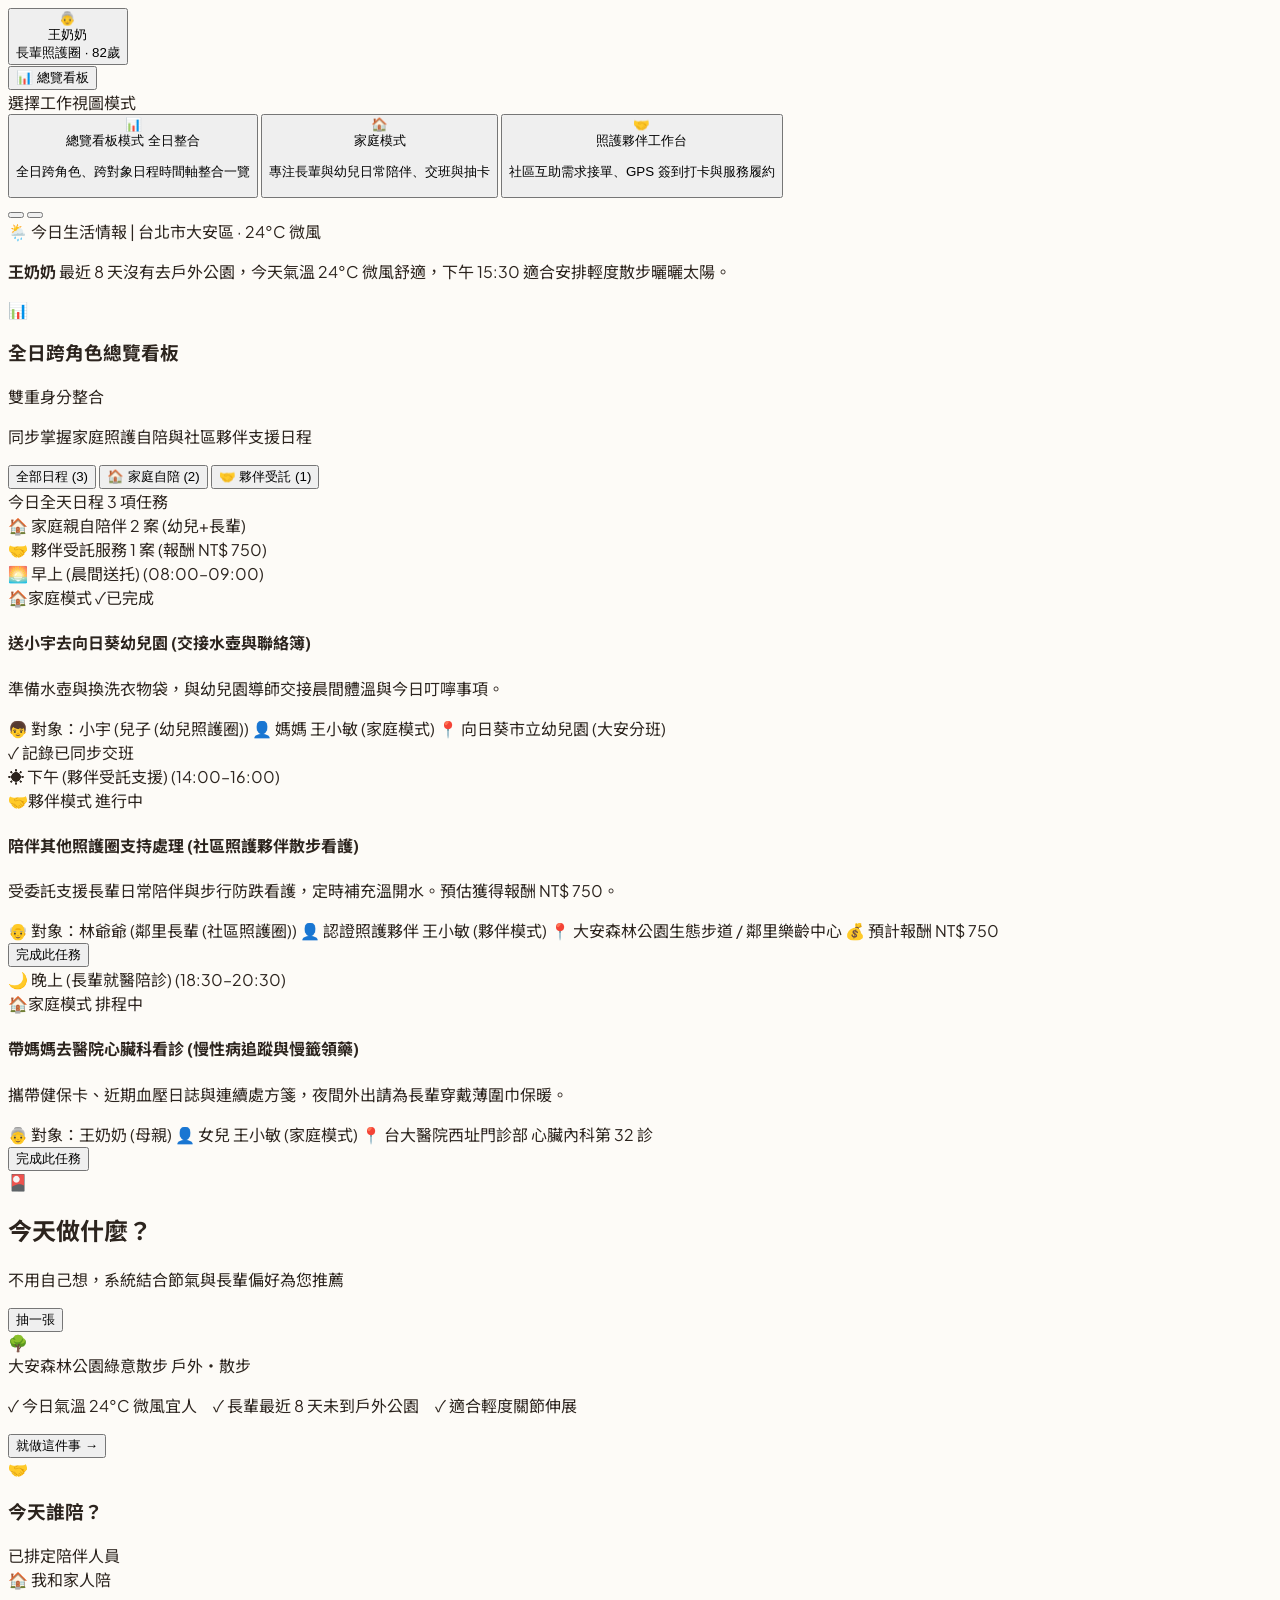
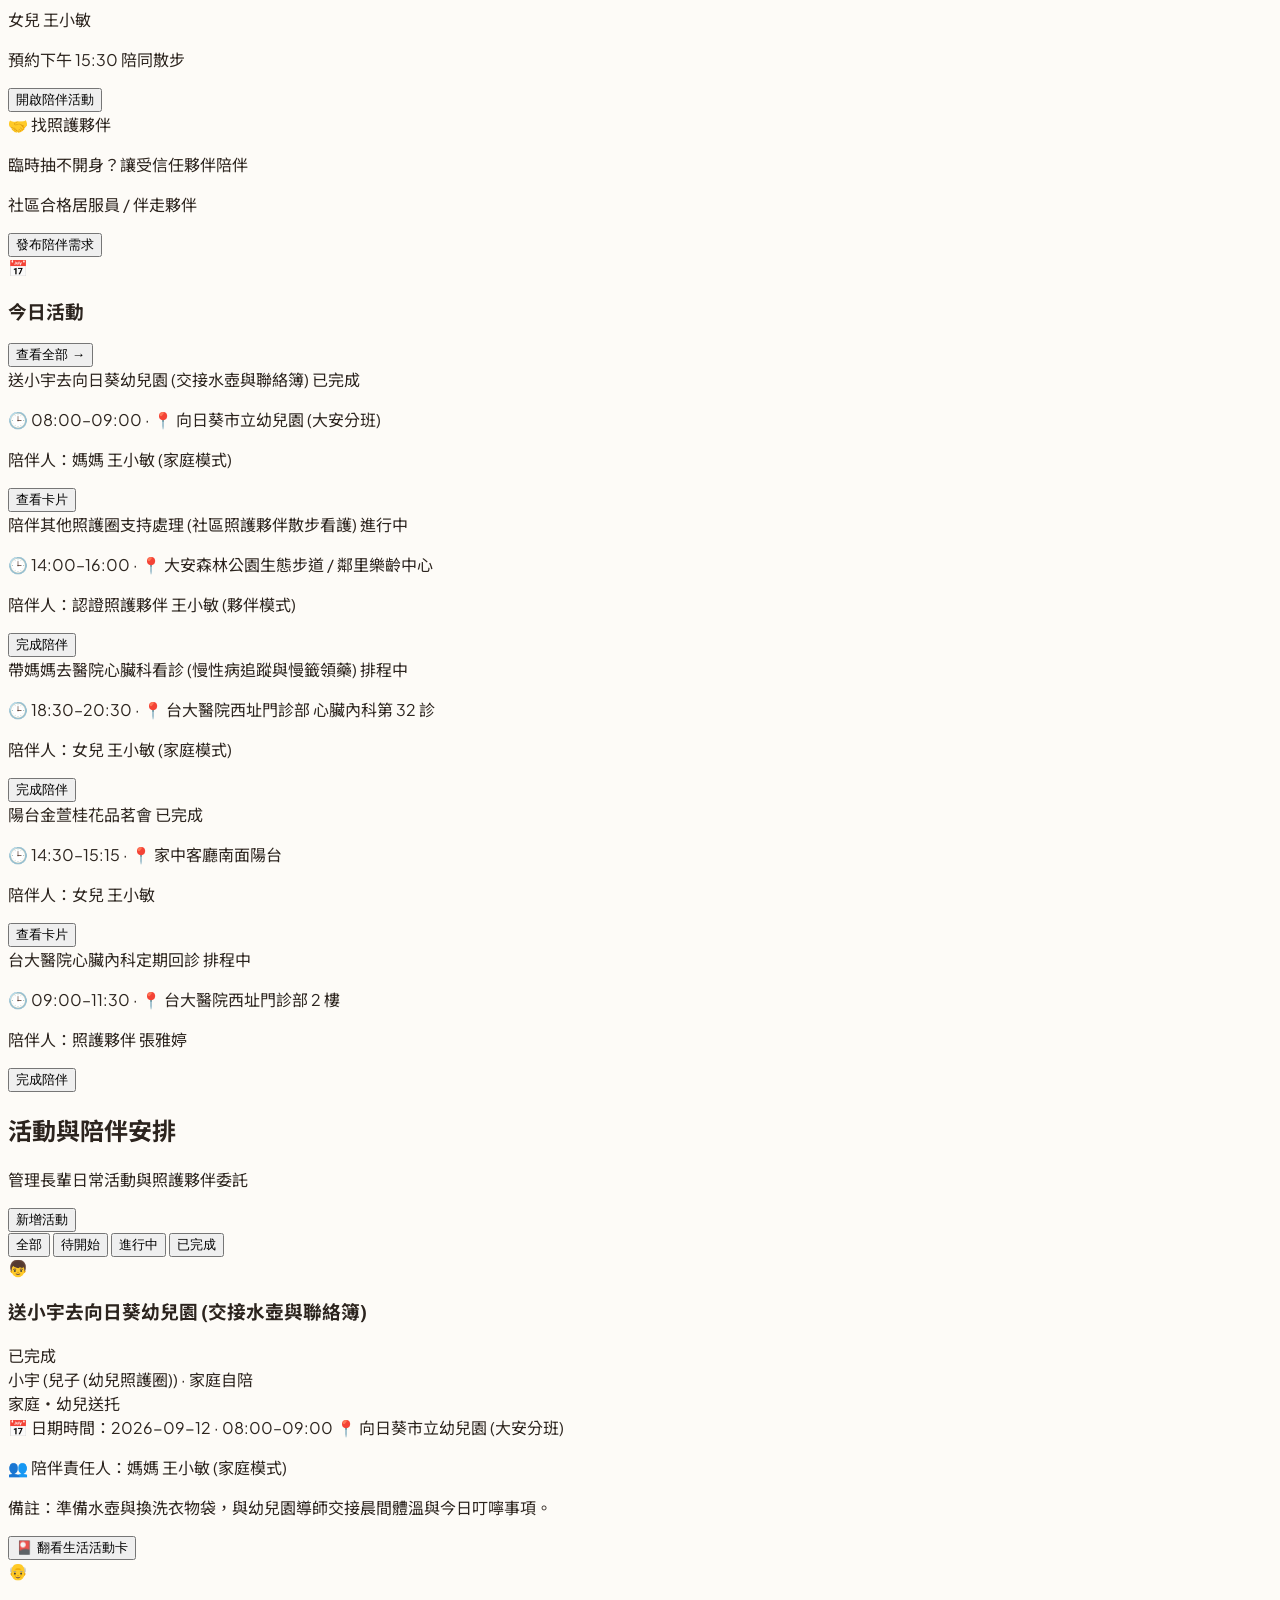
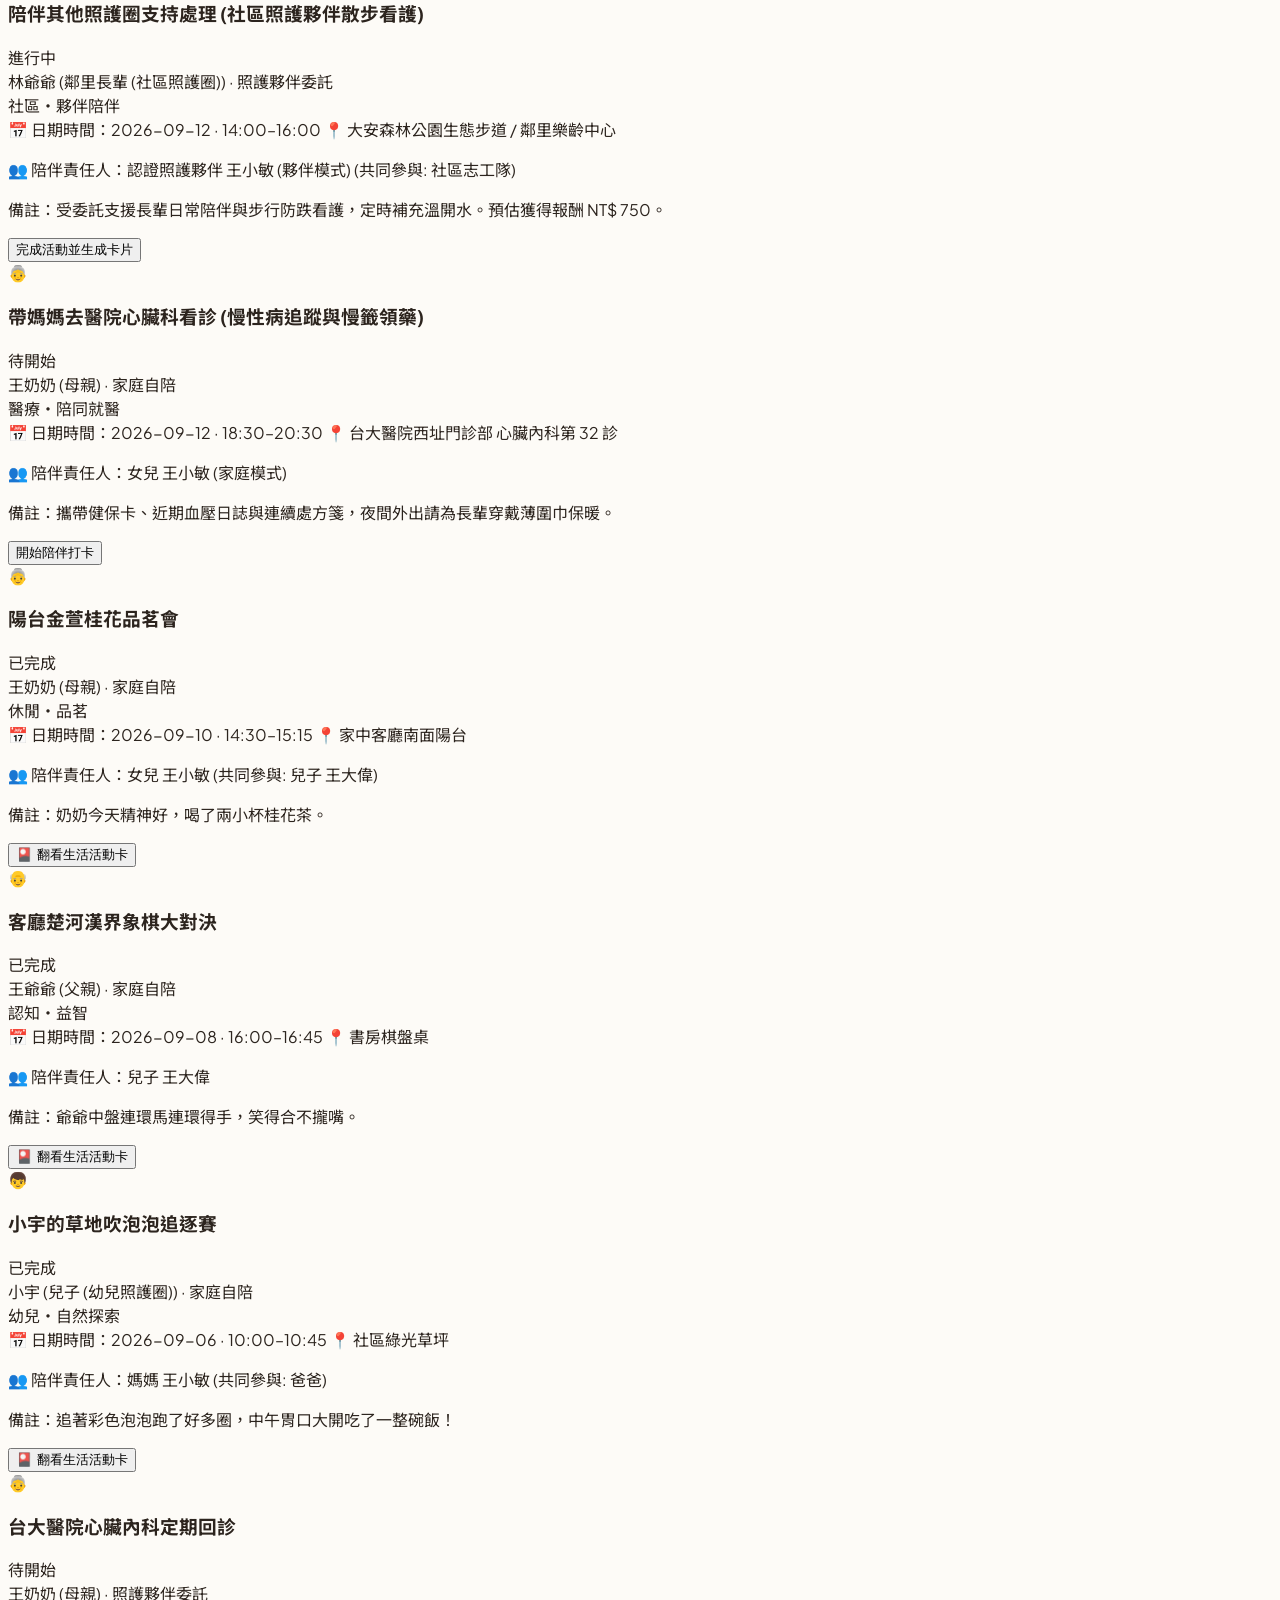
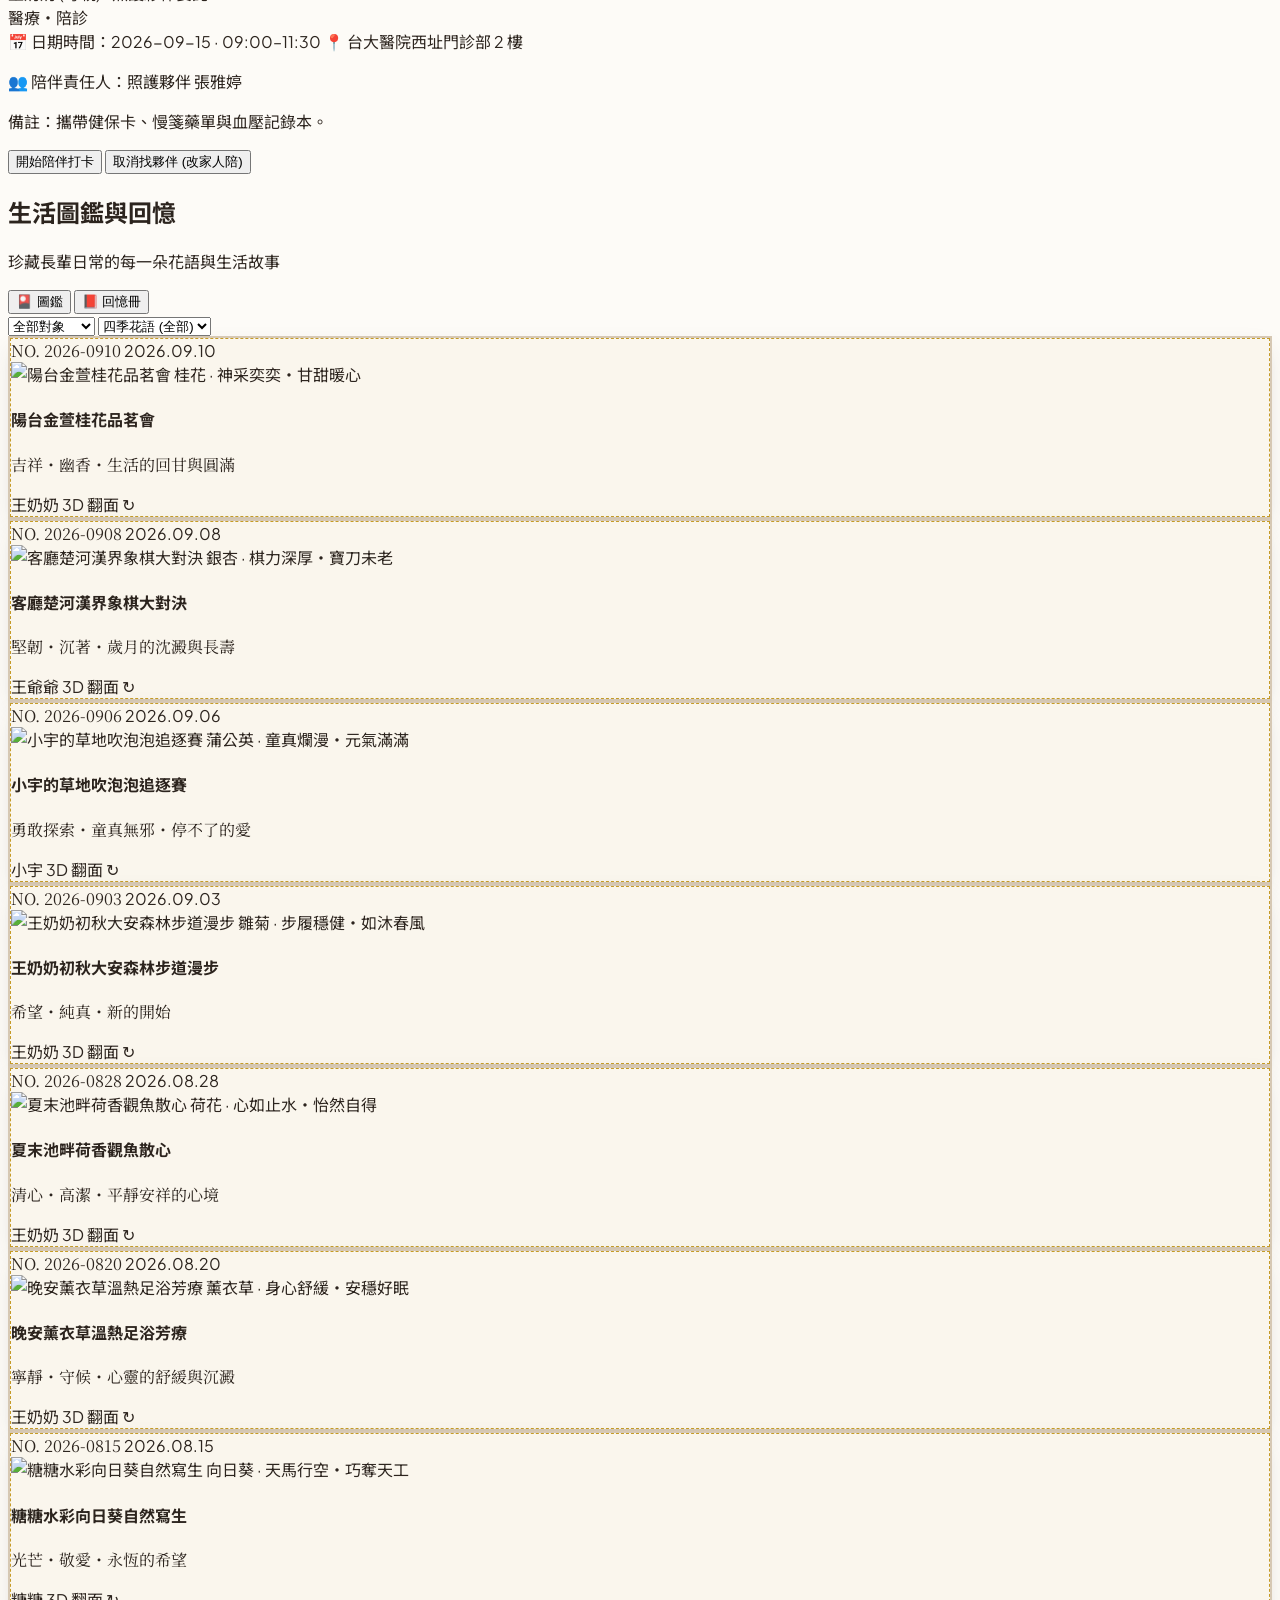
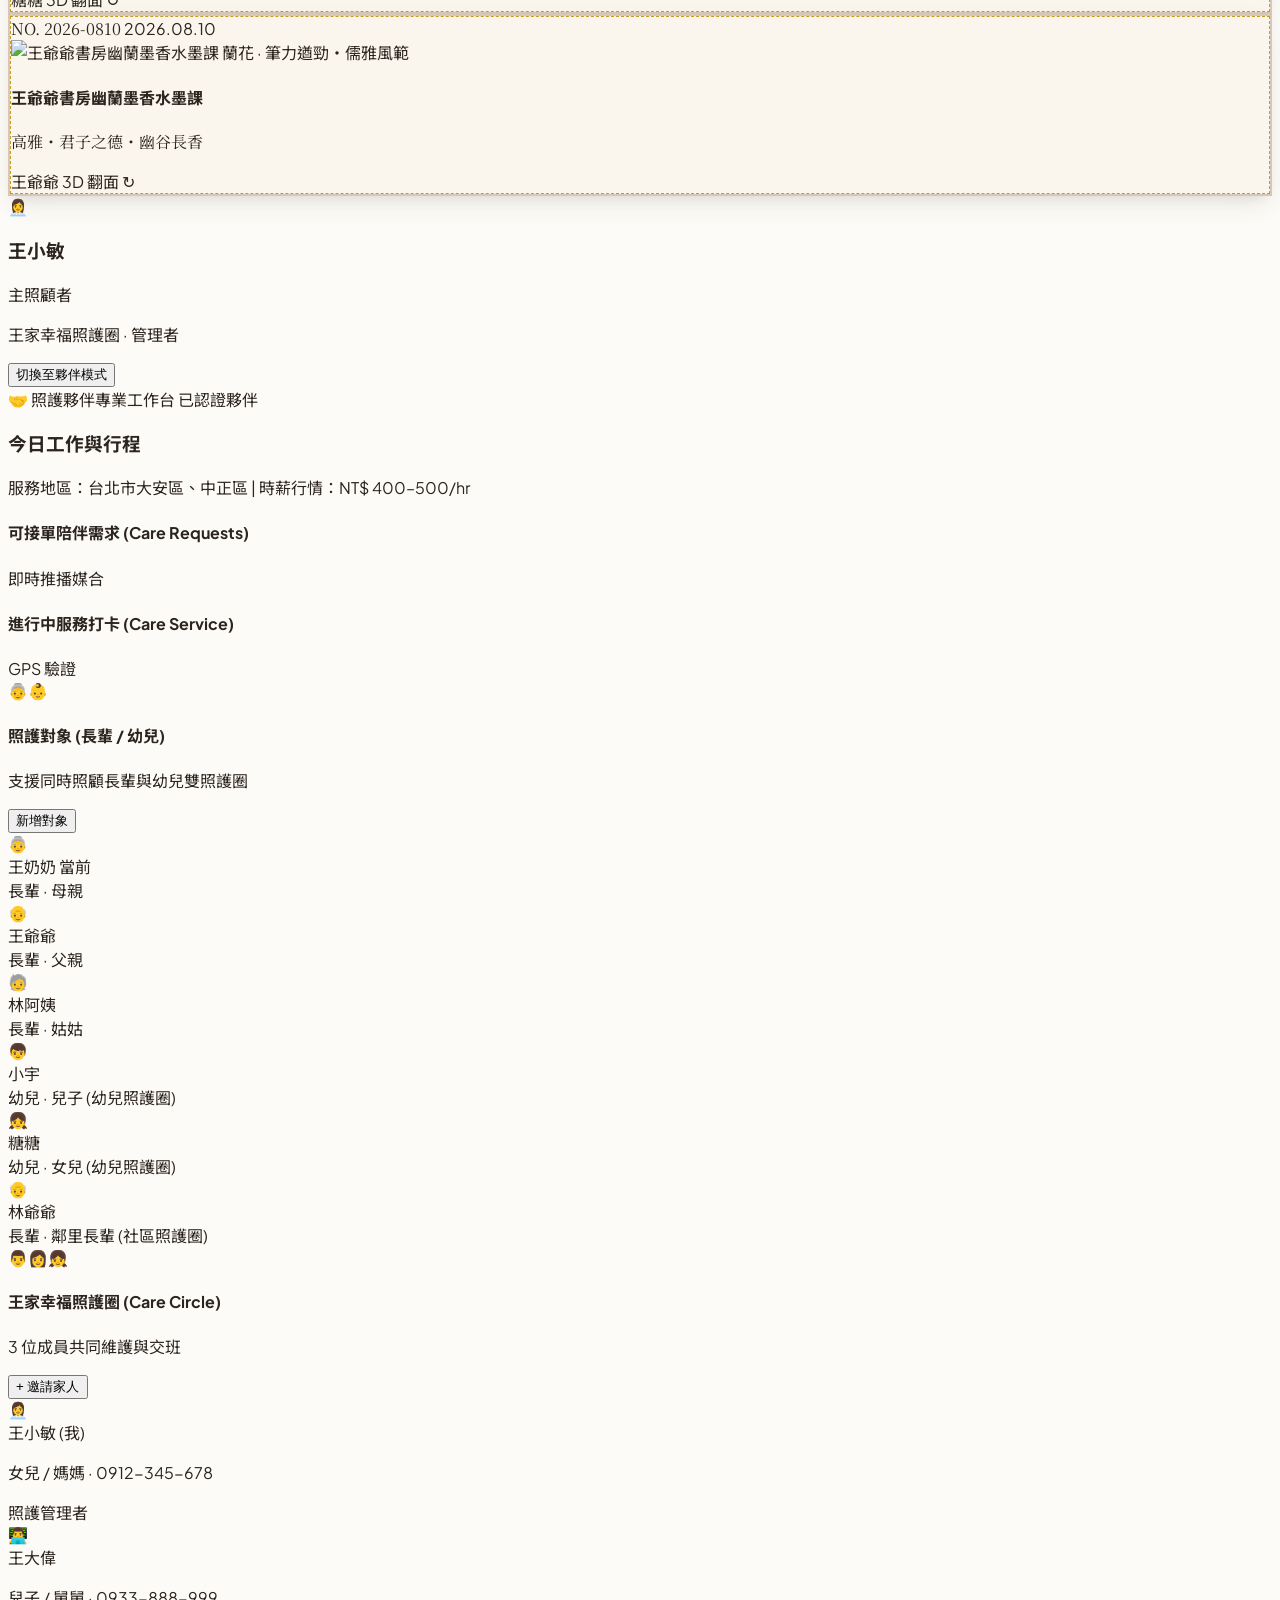
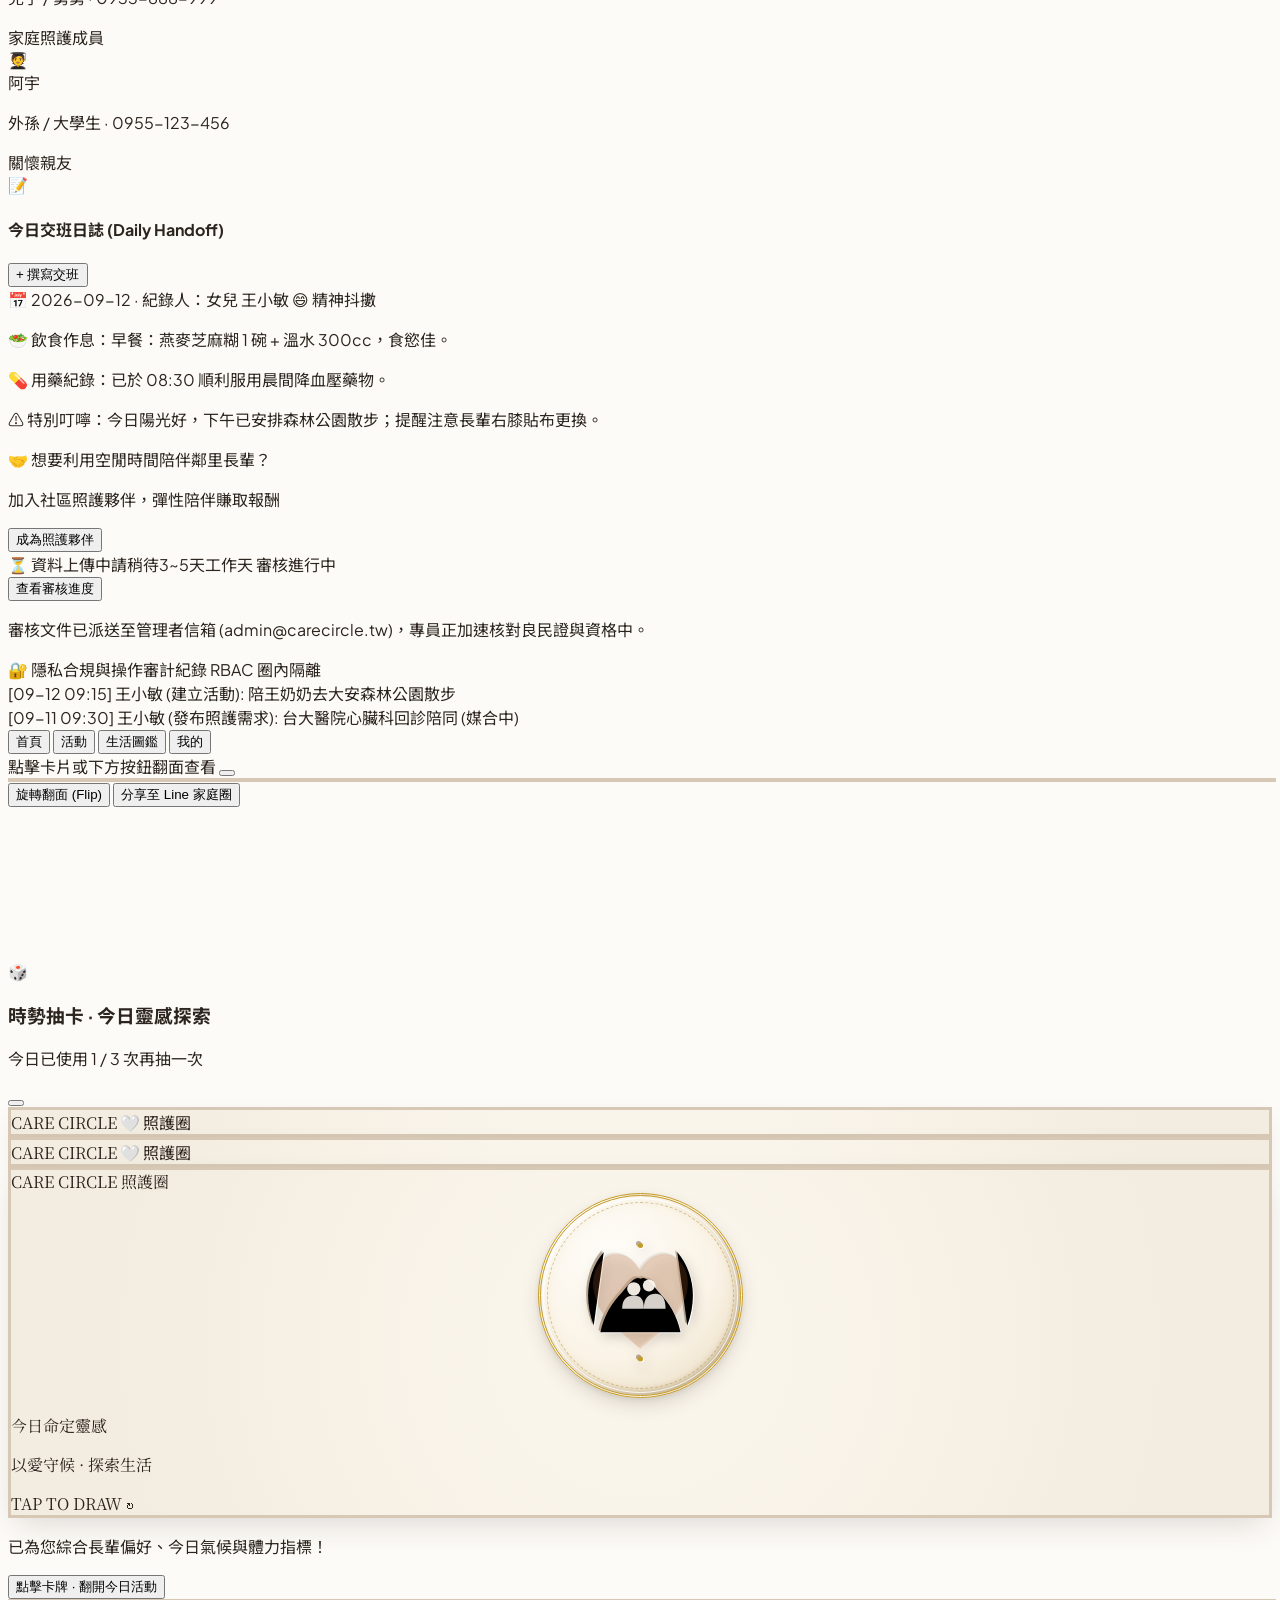
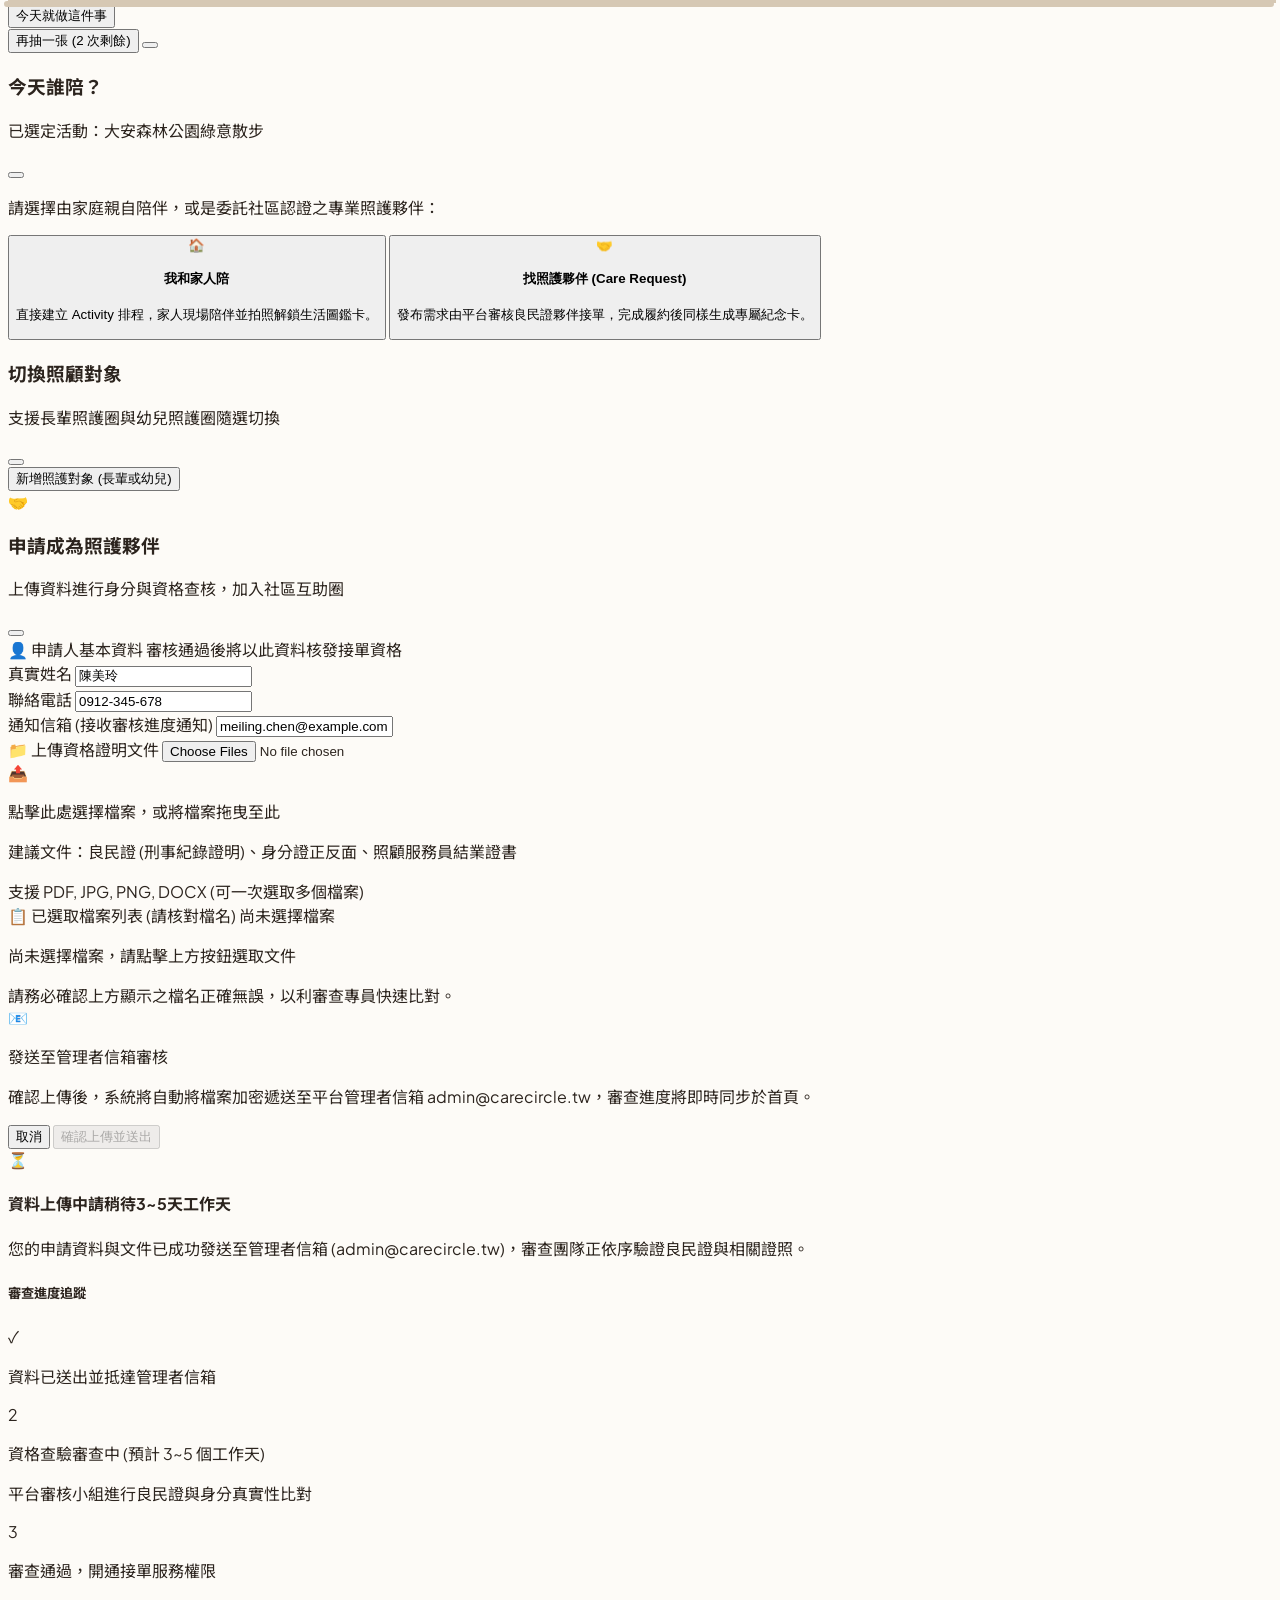
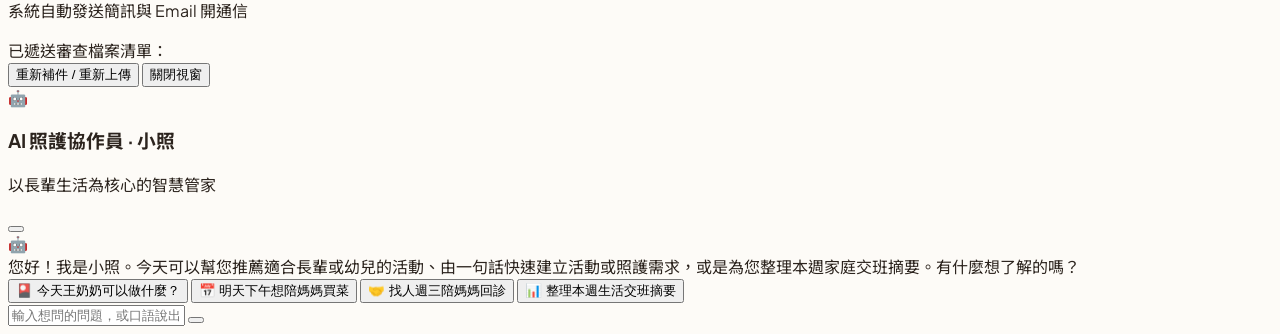
==== index.html @ e6ff6d82 "fix: 移除首頁功能最下方的生活圖鑑輪播區塊，避免與第三個分頁生活圖鑑功能重疊" ====
<!DOCTYPE html>
<html lang="zh-TW">
<head>
  <meta charset="UTF-8">
  <meta name="viewport" content="width=device-width, initial-scale=1.0, maximum-scale=1.0, user-scalable=no">
  <title>照護圈 · 家庭照護夥伴平台 (Care Circle)</title>
  
  <!-- Tailwind CSS CDN -->
  <script src="https://cdn.tailwindcss.com"></script>
  
  <!-- Lucide Icons CDN -->
  <script src="https://unpkg.com/lucide@latest"></script>
  
  <!-- Google Fonts: Plus Jakarta Sans, Noto Sans TC, Noto Serif TC -->
  <link rel="preconnect" href="https://fonts.googleapis.com">
  <link rel="preconnect" href="https://fonts.gstatic.com" crossorigin>
  <link href="https://fonts.googleapis.com/css2?family=Noto+Sans+TC:wght@300;400;500;600;700&family=Noto+Serif+TC:wght@400;600;700&family=Plus+Jakarta+Sans:wght@400;500;600;700&family=Playfair+Display:ital,wght@0,600;1,600&display=swap" rel="stylesheet">
  
  <!-- 自定義樣式與 3D 翻卡動效 -->
  <link rel="stylesheet" href="style.css?v=3">
  
  <script>
    tailwind.config = {
      theme: {
        extend: {
          colors: {
            brand: {
              terracotta: '#D97736',
              'terracotta-dark': '#B8581B',
              sage: '#4A7C59',
              'sage-dark': '#34583E',
              amber: '#F59E0B',
              warm: '#FAF6ED',
              cream: '#FDFBF7'
            }
          }
        }
      }
    }
  </script>
</head>
<body class="bg-[#FDFBF7] text-[#2C241E] min-h-screen pb-24 transition-colors duration-300">

  <!-- ========================================================================
       頂部全局導覽列 (Top Header)
       包含：當前照護對象 (長輩/幼兒切換)、多身分切換標籤 (家庭/夥伴)、通知鈴鐺
       ======================================================================== -->
  <header class="sticky top-0 z-40 bg-[#FDFBF7]/95 backdrop-blur-md border-b border-[#E8DFD3] px-4 py-3 shadow-xs">
    <div class="max-w-2xl mx-auto flex items-center justify-between">
      
      <!-- 照護對象切換器 (長輩 / 幼兒) -->
      <button id="btn-recipient-selector" class="flex items-center space-x-2 bg-white px-3.5 py-1.5 rounded-full border border-[#E8DFD3] hover:border-[#D97736] transition shadow-xs">
        <span id="header-recipient-avatar" class="text-xl">👵</span>
        <div class="text-left">
          <div class="flex items-center space-x-1.5">
            <span id="header-recipient-name" class="font-bold text-sm text-[#2C241E]">王奶奶</span>
            <i data-lucide="chevron-down" class="w-3.5 h-3.5 text-gray-500"></i>
          </div>
          <span id="header-recipient-type-badge" class="text-[10px] text-brand-terracotta bg-[#FBEFE6] px-1.5 py-0.2 rounded-sm font-medium">長輩照護圈 · 82歲</span>
        </div>
      </button>

      <!-- 右側：身分切換標籤與快捷操作 -->
      <div class="flex items-center space-x-2">
        <!-- 角色模式切換器 (支援 📊 總覽看板 / 🏠 家庭模式 / 🤝 夥伴工作台) -->
        <div class="relative">
          <button id="btn-toggle-role" class="flex items-center space-x-1.5 px-3 py-1.5 rounded-full text-xs font-semibold border transition-all shadow-xs bg-[#EFE9DE] text-[#2C241E] border-[#D6C8B4] hover:border-brand-terracotta">
            <span id="role-badge-icon">📊</span>
            <span id="role-badge-text">總覽看板</span>
            <i data-lucide="chevron-down" class="w-3.5 h-3.5 ml-0.5 opacity-70 transition-transform" id="role-dropdown-arrow"></i>
          </button>

          <!-- 模式切換下拉清單 (Dropdown Menu) -->
          <div id="menu-role-dropdown" class="absolute right-0 mt-2 w-64 bg-white rounded-2xl border border-[#E8DFD3] shadow-xl py-2 z-50 hidden transition-all">
            <div class="px-3 py-1 border-b border-[#E8DFD3] mb-1">
              <span class="text-[10px] font-bold text-gray-400">選擇工作視圖模式</span>
            </div>
            
            <!-- 選項 1: 總覽看板模式 -->
            <button type="button" data-role-target="KANBAN" class="w-full text-left px-3 py-2 hover:bg-[#FAF6ED] flex items-start space-x-2.5 transition text-xs group">
              <span class="text-base p-1 bg-[#FAF6ED] group-hover:bg-white rounded-lg border border-[#E8DFD3] shadow-2xs shrink-0">📊</span>
              <div class="flex-1">
                <div class="flex items-center justify-between">
                  <span class="font-bold text-[#2C241E] group-hover:text-brand-terracotta">總覽看板模式</span>
                  <span class="text-[9px] bg-brand-terracotta/10 text-brand-terracotta px-1.5 py-0.2 rounded-full font-bold">全日整合</span>
                </div>
                <p class="text-[10px] text-gray-500 mt-0.5">全日跨角色、跨對象日程時間軸整合一覽</p>
              </div>
            </button>

            <!-- 選項 2: 家庭模式 -->
            <button type="button" data-role-target="FAMILY" class="w-full text-left px-3 py-2 hover:bg-[#FAF6ED] flex items-start space-x-2.5 transition text-xs group">
              <span class="text-base p-1 bg-[#FAF6ED] group-hover:bg-white rounded-lg border border-[#E8DFD3] shadow-2xs shrink-0">🏠</span>
              <div class="flex-1">
                <span class="font-bold text-[#2C241E] group-hover:text-brand-terracotta">家庭模式</span>
                <p class="text-[10px] text-gray-500 mt-0.5">專注長輩與幼兒日常陪伴、交班與抽卡</p>
              </div>
            </button>

            <!-- 選項 3: 夥伴模式 -->
            <button type="button" data-role-target="CAREGIVER" class="w-full text-left px-3 py-2 hover:bg-[#F4F7F5] flex items-start space-x-2.5 transition text-xs group">
              <span class="text-base p-1 bg-[#F4F7F5] group-hover:bg-white rounded-lg border border-[#CFDFD6] shadow-2xs shrink-0">🤝</span>
              <div class="flex-1">
                <span class="font-bold text-[#1C2E24] group-hover:text-brand-sage">照護夥伴工作台</span>
                <p class="text-[10px] text-gray-500 mt-0.5">社區互助需求接單、GPS 簽到打卡與服務履約</p>
              </div>
            </button>
          </div>
        </div>

        <!-- AI 小照快捷呼叫鈴 -->
        <button id="btn-open-ai" class="p-2 rounded-full bg-[#FAF6ED] text-brand-terracotta hover:bg-[#F3ECE0] border border-[#E8DFD3] relative transition" title="呼叫 AI 照護協作員小照">
          <i data-lucide="sparkles" class="w-4 h-4"></i>
          <span class="absolute -top-0.5 -right-0.5 w-2 h-2 bg-brand-terracotta rounded-full animate-ping"></span>
        </button>

        <!-- 資料重置 (測試重設種子) -->
        <button id="btn-reset-demo" class="p-2 rounded-full text-gray-400 hover:text-gray-600 hover:bg-gray-100 transition" title="重設示範資料">
          <i data-lucide="rotate-ccw" class="w-4 h-4"></i>
        </button>
      </div>

    </div>
  </header>

  <!-- ========================================================================
       主內容區域 (Main Content Area) - 4 大 Tab 容器
       ======================================================================== -->
  <main class="max-w-2xl mx-auto px-4 py-4">
    
    <!-- ==================== TAB 1: 🏠 首頁 (HOME) ==================== -->
    <section id="tab-home" class="space-x-0 space-y-4">
      
      <!-- 今日生活情報與氣候小幫手 -->
      <div class="bg-gradient-to-r from-[#F9F5EC] to-[#F1E9DA] rounded-2xl p-4 border border-[#E8DFD3] shadow-xs flex items-center justify-between">
        <div class="space-y-1">
          <div class="flex items-center space-x-2">
            <span class="text-xl">🌦️</span>
            <span class="text-xs font-semibold text-brand-terracotta tracking-wider uppercase">今日生活情報</span>
            <span class="text-xs text-gray-500">| 台北市大安區 · 24°C 微風</span>
          </div>
          <p id="home-weather-insight" class="text-sm font-medium text-[#42362E] leading-relaxed">
            王奶奶最近 8 天沒有去公園，今天天氣溫暖晴朗，下午 15:30 適合安排戶外散步曬曬太陽。
          </p>
        </div>
      </div>

      <!-- ========================================================================
           📊 今日跨角色全日總覽看板 (Master Care Kanban Overview)
           ======================================================================== -->
      <div id="home-kanban-overview-section" class="bg-white rounded-3xl p-5 border-2 border-brand-terracotta/30 shadow-md space-y-4 relative overflow-hidden transition-all duration-300">
        
        <!-- 看板頂部標題與篩選切換 -->
        <div class="flex flex-col sm:flex-row sm:items-center justify-between gap-2.5 border-b border-[#E8DFD3] pb-3.5">
          <div class="space-y-0.5">
            <div class="flex items-center space-x-2">
              <span class="text-2xl p-1 bg-[#FAF6ED] rounded-xl border border-[#E8DFD3] shadow-2xs">📊</span>
              <div>
                <div class="flex items-center space-x-2">
                  <h3 class="font-bold text-base text-[#2C241E]">全日跨角色總覽看板</h3>
                  <span class="text-[10px] bg-brand-terracotta/10 text-brand-terracotta font-bold px-2 py-0.5 rounded-full">雙重身分整合</span>
                </div>
                <p class="text-xs text-gray-500">同步掌握家庭照護自陪與社區夥伴支援日程</p>
              </div>
            </div>
          </div>

          <!-- 篩選晶片 (Filter Pills) -->
          <div class="flex items-center space-x-1.5 bg-[#FAF6ED] p-1 rounded-xl border border-[#E8DFD3] self-start sm:self-auto text-xs">
            <button type="button" id="filter-kanban-all" class="kanban-filter-btn active px-2.5 py-1 rounded-lg font-bold transition text-xs bg-brand-terracotta text-white shadow-xs">
              全部日程 (3)
            </button>
            <button type="button" id="filter-kanban-family" class="kanban-filter-btn px-2.5 py-1 rounded-lg font-bold transition text-xs text-gray-600 hover:text-brand-terracotta">
              🏠 家庭自陪 (2)
            </button>
            <button type="button" id="filter-kanban-caregiver" class="kanban-filter-btn px-2.5 py-1 rounded-lg font-bold transition text-xs text-gray-600 hover:text-brand-sage">
              🤝 夥伴受託 (1)
            </button>
          </div>
        </div>

        <!-- 今日統計數據橫幅 -->
        <div class="grid grid-cols-3 gap-2 text-center text-xs">
          <div class="bg-[#FAF6ED] p-2.5 rounded-xl border border-[#E8DFD3]">
            <span class="block text-[10px] text-gray-400">今日全天日程</span>
            <span id="kanban-stat-total" class="font-bold text-sm text-[#2C241E]">3 項任務</span>
          </div>
          <div class="bg-[#FAF6ED] p-2.5 rounded-xl border border-[#E8DFD3]">
            <span class="block text-[10px] text-brand-terracotta">🏠 家庭親自陪伴</span>
            <span id="kanban-stat-family" class="font-bold text-sm text-brand-terracotta">2 案 (幼兒+長輩)</span>
          </div>
          <div class="bg-[#F4F7F5] p-2.5 rounded-xl border border-[#CFDFD6]">
            <span class="block text-[10px] text-brand-sage">🤝 夥伴受託服務</span>
            <span id="kanban-stat-caregiver" class="font-bold text-sm text-brand-sage">1 案 (報酬 NT$ 750)</span>
          </div>
        </div>

        <!-- 三大時間區塊看板容器 (Morning / Afternoon / Evening) -->
        <div id="kanban-timeline-cards-container" class="space-y-3 pt-1">
          <!-- 動態載入晨間、午後、晚間卡片 -->
        </div>

      </div>

      <!-- 🎴 今天做什麼？ (Inspiration Feed Hero Card) -->
      <div class="bg-white rounded-2xl p-5 border-2 border-brand-terracotta/30 hover:border-brand-terracotta transition shadow-sm relative overflow-hidden">
        <div class="absolute -right-6 -bottom-6 opacity-10 pointer-events-none">
          <i data-lucide="flower2" class="w-36 h-36 text-brand-terracotta"></i>
        </div>
        
        <div class="flex items-center justify-between mb-3">
          <div class="flex items-center space-x-2">
            <span class="text-2xl">🎴</span>
            <div>
              <h2 class="text-lg font-bold text-[#2C241E]">今天做什麼？</h2>
              <p class="text-xs text-gray-500">不用自己想，系統結合節氣與長輩偏好為您推薦</p>
            </div>
          </div>
          <button id="btn-draw-card-trigger" class="flex items-center space-x-1.5 bg-brand-terracotta hover:bg-brand-terracotta-dark text-white px-4 py-2 rounded-xl text-sm font-bold shadow-md hover:shadow-lg transition transform active:scale-95 animate-pulse-glow">
            <span>抽一張</span>
            <i data-lucide="sparkles" class="w-4 h-4"></i>
          </button>
        </div>

        <div id="home-recommendation-preview" class="bg-[#FAF6ED] rounded-xl p-3.5 border border-[#EADFCF] flex items-center justify-between">
          <div class="flex items-center space-x-3">
            <div class="w-10 h-10 rounded-lg bg-white flex items-center justify-center text-xl shadow-xs">
              🌳
            </div>
            <div>
              <div class="flex items-center space-x-2">
                <span id="preview-act-title" class="font-bold text-sm text-[#2C241E]">大安森林公園綠意散步</span>
                <span id="preview-act-category" class="text-[10px] bg-[#EAE2D5] text-[#55473E] px-2 py-0.5 rounded-full">戶外・散步</span>
              </div>
              <p id="preview-act-reason" class="text-xs text-gray-500 mt-0.5">✓ 天氣適宜 24°C　✓ 長輩喜愛園藝　✓ 步態平穩</p>
            </div>
          </div>
          <button id="btn-preview-accept" class="text-xs font-bold text-brand-terracotta hover:underline ml-2 whitespace-nowrap">
            就做這件事 →
          </button>
        </div>
      </div>

      <!-- 🤝 今天誰陪？ (Companionship Status Widget) -->
      <div class="bg-white rounded-2xl p-4 border border-[#E8DFD3] shadow-xs">
        <div class="flex items-center justify-between mb-2.5">
          <div class="flex items-center space-x-2">
            <span class="text-xl">🤝</span>
            <h3 class="text-sm font-bold text-[#2C241E]">今天誰陪？</h3>
          </div>
          <span class="text-xs bg-[#EAF2EC] text-brand-sage font-medium px-2 py-0.5 rounded-full flex items-center space-x-1">
            <span class="w-1.5 h-1.5 bg-brand-sage rounded-full animate-ping"></span>
            <span id="companionship-status-tag">已排定陪伴人員</span>
          </span>
        </div>

        <div class="grid grid-cols-2 gap-3">
          <!-- 路徑 A: 我和家人陪 -->
          <div class="bg-[#FAF6ED] rounded-xl p-3 border border-[#E8DFD3] flex flex-col justify-between">
            <div>
              <div class="flex items-center space-x-1.5 text-xs font-bold text-brand-terracotta">
                <span>🏠</span>
                <span>我和家人陪</span>
              </div>
              <p id="companion-family-name" class="text-sm font-bold text-[#2C241E] mt-1">女兒 王小敏</p>
              <p class="text-[11px] text-gray-500 mt-0.5">預約下午 15:30 陪同散步</p>
            </div>
            <button id="btn-start-family-accompany" class="mt-2 text-xs bg-white hover:bg-[#F3ECE0] text-[#2C241E] font-semibold py-1 px-2.5 rounded-lg border border-[#D6C8B4] transition text-center shadow-2xs">
              開啟陪伴活動
            </button>
          </div>

          <!-- 路徑 B: 找照護夥伴 -->
          <div class="bg-[#F4F7F5] rounded-xl p-3 border border-[#CFDFD6] flex flex-col justify-between">
            <div>
              <div class="flex items-center space-x-1.5 text-xs font-bold text-brand-sage">
                <span>🤝</span>
                <span>找照護夥伴</span>
              </div>
              <p class="text-xs text-gray-600 mt-1">臨時抽不開身？讓受信任夥伴陪伴</p>
              <p class="text-[11px] text-gray-500 mt-0.5">社區合格居服員 / 伴走夥伴</p>
            </div>
            <button id="btn-request-caregiver-open" class="mt-2 text-xs bg-brand-sage hover:bg-brand-sage-dark text-white font-semibold py-1 px-2.5 rounded-lg transition text-center shadow-2xs">
              發布陪伴需求
            </button>
          </div>
        </div>
      </div>

      <!-- 📅 今日活動 (Today's Activities) -->
      <div class="bg-white rounded-2xl p-4 border border-[#E8DFD3] shadow-xs">
        <div class="flex items-center justify-between mb-3">
          <div class="flex items-center space-x-2">
            <span class="text-xl">📅</span>
            <h3 class="text-sm font-bold text-[#2C241E]">今日活動</h3>
          </div>
          <button id="btn-go-to-activities" class="text-xs text-brand-terracotta hover:underline font-medium">查看全部 →</button>
        </div>
        <div id="home-today-activities-list" class="space-y-2.5">
          <!-- 動態載入今日活動 -->
        </div>
      </div>

    </section>

    <!-- ==================== TAB 2: 📅 活動 (ACTIVITY) ==================== -->
    <section id="tab-activity" class="space-y-4 hidden">
      <div class="flex items-center justify-between">
        <div>
          <h2 class="text-xl font-bold text-[#2C241E]">活動與陪伴安排</h2>
          <p class="text-xs text-gray-500">管理長輩日常活動與照護夥伴委託</p>
        </div>
        <button id="btn-create-activity-open" class="flex items-center space-x-1.5 bg-brand-terracotta hover:bg-brand-terracotta-dark text-white text-xs font-bold px-3.5 py-2 rounded-xl shadow-xs transition">
          <i data-lucide="plus" class="w-4 h-4"></i>
          <span>新增活動</span>
        </button>
      </div>

      <!-- 狀態篩選 Tabs -->
      <div class="flex space-x-2 overflow-x-auto pb-1 text-xs font-medium">
        <button class="activity-filter-btn active px-3 py-1.5 rounded-lg bg-brand-terracotta text-white" data-filter="ALL">全部</button>
        <button class="activity-filter-btn px-3 py-1.5 rounded-lg bg-white border border-[#E8DFD3] text-gray-600 hover:bg-gray-50" data-filter="SCHEDULED">待開始</button>
        <button class="activity-filter-btn px-3 py-1.5 rounded-lg bg-white border border-[#E8DFD3] text-gray-600 hover:bg-gray-50" data-filter="IN_PROGRESS">進行中</button>
        <button class="activity-filter-btn px-3 py-1.5 rounded-lg bg-white border border-[#E8DFD3] text-gray-600 hover:bg-gray-50" data-filter="COMPLETED">已完成</button>
      </div>

      <!-- 活動列表容器 -->
      <div id="activity-full-list" class="space-y-3">
        <!-- 動態載入活動卡片 -->
      </div>
    </section>

    <!-- ==================== TAB 3: 🎴 生活圖鑑 (COLLECTION) ==================== -->
    <section id="tab-collection" class="space-y-4 hidden">
      <div class="flex items-center justify-between">
        <div>
          <h2 class="text-xl font-bold text-[#2C241E]">生活圖鑑與回憶</h2>
          <p class="text-xs text-gray-500">珍藏長輩日常的每一朵花語與生活故事</p>
        </div>
        <!-- 檢視切換：生活圖鑑 vs 回憶冊 -->
        <div class="flex bg-[#EFE9DE] p-1 rounded-xl text-xs font-bold">
          <button id="btn-subtab-cards" class="px-3 py-1 rounded-lg bg-white text-[#2C241E] shadow-2xs transition">🎴 圖鑑</button>
          <button id="btn-subtab-memorybook" class="px-3 py-1 rounded-lg text-gray-600 hover:text-black transition">📕 回憶冊</button>
        </div>
      </div>

      <!-- 篩選列 -->
      <div id="collection-filter-bar" class="flex items-center space-x-2 overflow-x-auto pb-1 text-xs">
        <select id="select-card-recipient" class="bg-white border border-[#E8DFD3] rounded-lg px-2.5 py-1 text-[#2C241E]">
          <option value="ALL">全部對象</option>
          <option value="rec-001">王奶奶</option>
          <option value="rec-002">王爺爺</option>
          <option value="rec-004">小宇 (幼兒)</option>
        </select>

        <select id="select-card-season" class="bg-white border border-[#E8DFD3] rounded-lg px-2.5 py-1 text-[#2C241E]">
          <option value="ALL">四季花語 (全部)</option>
          <option value="春季">春日花卉</option>
          <option value="夏季">夏日暖陽</option>
          <option value="秋季">金秋桂杏</option>
          <option value="冬季">冬日山茶</option>
        </select>
      </div>

      <!-- 視圖 A: 生活圖鑑網格 (Stamp Grid) -->
      <div id="view-collection-grid" class="grid grid-cols-2 gap-3.5">
        <!-- 動態載入圖鑑卡 -->
      </div>

      <!-- 視圖 B: 回憶冊 (Memory Book Story) -->
      <div id="view-memory-book" class="hidden space-y-4">
        <!-- 動態載入回憶冊時間軸 -->
      </div>
    </section>

    <!-- ==================== TAB 4: 👤 我的 (MY / PROFILE & CIRCLE) ==================== -->
    <section id="tab-my" class="space-y-4 hidden">
      
      <!-- 個人資料名片 -->
      <div class="bg-white rounded-2xl p-4 border border-[#E8DFD3] shadow-xs flex items-center justify-between">
        <div class="flex items-center space-x-3">
          <span class="text-3xl p-2 bg-[#FAF6ED] rounded-2xl border border-[#EADFCF]">👩‍💼</span>
          <div>
            <div class="flex items-center space-x-2">
              <h3 class="font-bold text-[#2C241E] text-base">王小敏</h3>
              <span class="text-[10px] bg-[#EAF2EC] text-brand-sage px-2 py-0.5 rounded-full font-semibold">主照顧者</span>
            </div>
            <p class="text-xs text-gray-500 mt-0.5">王家幸福照護圈 · 管理者</p>
          </div>
        </div>
        <!-- 身分快速切換大按鈕 -->
        <button id="btn-switch-role-prominent" class="text-xs bg-[#FAF6ED] hover:bg-[#F3ECE0] text-brand-terracotta font-bold px-3 py-2 rounded-xl border border-brand-terracotta/40 transition flex items-center space-x-1 shadow-2xs">
          <i data-lucide="refresh-cw" class="w-3.5 h-3.5"></i>
          <span id="role-switch-label">切換至夥伴模式</span>
        </button>
      </div>

      <!-- 區塊 A: 照護夥伴專屬工作台 (當角色為 CAREGIVER 時展示) -->
      <div id="caregiver-workspace-container" class="hidden space-y-4">
        <div class="bg-gradient-to-r from-[#2E7D52] to-[#1E5C3B] rounded-2xl p-4 text-white shadow-md">
          <div class="flex items-center justify-between mb-2">
            <span class="text-xs uppercase tracking-wider font-semibold opacity-80">🤝 照護夥伴專業工作台</span>
            <span class="text-xs bg-white/20 px-2 py-0.5 rounded-full">已認證夥伴</span>
          </div>
          <h3 class="text-lg font-bold">今日工作與行程</h3>
          <p class="text-xs opacity-90 mt-1">服務地區：台北市大安區、中正區 | 時薪行情：NT$ 400–500/hr</p>
        </div>

        <!-- 夥伴接單與服務中卡片清單 -->
        <div class="bg-white rounded-2xl p-4 border border-[#CFDFD6] shadow-xs space-y-3">
          <div class="flex items-center justify-between">
            <h4 class="text-sm font-bold text-[#1C2E24]">可接單陪伴需求 (Care Requests)</h4>
            <span class="text-xs text-gray-400">即時推播媒合</span>
          </div>
          <div id="caregiver-requests-pool" class="space-y-2.5">
            <!-- 動態載入可接單卡片 -->
          </div>
        </div>

        <!-- 履約打卡模擬 (Service Check-in & Logs) -->
        <div class="bg-white rounded-2xl p-4 border border-[#CFDFD6] shadow-xs space-y-3">
          <div class="flex items-center justify-between">
            <h4 class="text-sm font-bold text-[#1C2E24]">進行中服務打卡 (Care Service)</h4>
            <span class="text-xs bg-emerald-100 text-emerald-800 px-2 py-0.5 rounded-full font-medium">GPS 驗證</span>
          </div>
          <div id="caregiver-active-service-box" class="bg-[#F4F7F5] rounded-xl p-3 border border-[#CFDFD6] text-xs">
            <!-- 進行中打卡狀態 -->
          </div>
        </div>
      </div>

      <!-- 區塊 B: 家庭照護圈管理 (當角色為 FAMILY 時展示) -->
      <div id="family-workspace-container" class="space-y-4">
        
        <!-- 照護對象管理 (長輩 + 幼兒雙向擴展) -->
        <div class="bg-white rounded-2xl p-4 border border-[#E8DFD3] shadow-xs">
          <div class="flex items-center justify-between mb-3">
            <div class="flex items-center space-x-2">
              <span class="text-xl">👵👶</span>
              <div>
                <h4 class="text-sm font-bold text-[#2C241E]">照護對象 (長輩 / 幼兒)</h4>
                <p class="text-[11px] text-gray-400">支援同時照顧長輩與幼兒雙照護圈</p>
              </div>
            </div>
            <button id="btn-add-recipient-open" class="text-xs font-bold text-brand-terracotta hover:underline flex items-center space-x-1">
              <i data-lucide="plus" class="w-3.5 h-3.5"></i>
              <span>新增對象</span>
            </button>
          </div>
          <div id="my-recipients-list" class="grid grid-cols-2 gap-2.5">
            <!-- 動態載入家庭對象名單 -->
          </div>
        </div>

        <!-- 家庭成員名單與權限 -->
        <div class="bg-white rounded-2xl p-4 border border-[#E8DFD3] shadow-xs">
          <div class="flex items-center justify-between mb-3">
            <div class="flex items-center space-x-2">
              <span class="text-xl">👨👩👧</span>
              <div>
                <h4 class="text-sm font-bold text-[#2C241E]">王家幸福照護圈 (Care Circle)</h4>
                <p class="text-[11px] text-gray-400">3 位成員共同維護與交班</p>
              </div>
            </div>
            <button id="btn-invite-member" class="text-xs bg-[#FAF6ED] hover:bg-[#F3ECE0] text-brand-terracotta border border-brand-terracotta/40 px-2.5 py-1 rounded-lg font-bold">
              + 邀請家人
            </button>
          </div>
          <div id="my-circle-members-list" class="space-y-2">
            <!-- 動態載入成員名單 -->
          </div>
        </div>

        <!-- 每日交班日誌入口 -->
        <div class="bg-white rounded-2xl p-4 border border-[#E8DFD3] shadow-xs">
          <div class="flex items-center justify-between mb-2">
            <div class="flex items-center space-x-2">
              <span class="text-xl">📝</span>
              <h4 class="text-sm font-bold text-[#2C241E]">今日交班日誌 (Daily Handoff)</h4>
            </div>
            <button id="btn-add-handoff-open" class="text-xs text-brand-terracotta hover:underline font-bold">+ 撰寫交班</button>
          </div>
          <div id="my-handoff-recent" class="bg-[#FAF6ED] rounded-xl p-3 border border-[#E8DFD3] text-xs space-y-1.5">
            <!-- 動態載入最近一筆交班 -->
          </div>
        </div>

        <!-- 申請成為照護夥伴入口與狀態容器 -->
        <div id="caregiver-banner-container" class="bg-gradient-to-r from-[#FAF6ED] to-[#F3ECE0] rounded-2xl p-4 border border-[#E8DFD3] transition-all duration-300">
          <!-- 狀態 A：未申請 (預設) -->
          <div id="caregiver-banner-initial" class="flex items-center justify-between">
            <div class="space-y-0.5">
              <span class="text-xs font-bold text-brand-sage flex items-center space-x-1">
                <span>🤝</span>
                <span>想要利用空閒時間陪伴鄰里長輩？</span>
              </span>
              <p class="text-xs text-gray-600">加入社區照護夥伴，彈性陪伴賺取報酬</p>
            </div>
            <button id="btn-apply-caregiver-open" class="text-xs bg-brand-sage text-white font-bold px-3 py-1.5 rounded-xl hover:bg-brand-sage-dark shadow-2xs transition">
              成為照護夥伴
            </button>
          </div>

          <!-- 狀態 B：已上傳審核中 -->
          <div id="caregiver-banner-pending" class="hidden space-y-2.5">
            <div class="flex items-center justify-between">
              <div class="flex items-center space-x-2">
                <span class="text-base animate-pulse">⏳</span>
                <span class="text-xs font-bold text-[#8A5A2B]">資料上傳中請稍待3~5天工作天</span>
                <span class="text-[10px] bg-[#FAF0E1] text-[#A26D34] font-semibold px-2 py-0.5 rounded-full border border-[#E8DFD3]">審核進行中</span>
              </div>
              <button id="btn-view-caregiver-status" class="text-xs bg-white text-brand-sage border border-brand-sage/40 hover:bg-[#EBF2EE] font-bold px-3 py-1 rounded-xl transition shadow-2xs">
                查看審核進度
              </button>
            </div>
            <p class="text-[11px] text-gray-600">
              審核文件已派送至管理者信箱 (<span class="font-mono text-brand-terracotta font-semibold">admin@carecircle.tw</span>)，專員正加速核對良民證與資格中。
            </p>
            <div id="caregiver-banner-files-badge" class="flex flex-wrap gap-1.5 pt-0.5 text-[11px]">
              <!-- 動態顯示已核對檔名標籤 -->
            </div>
          </div>
        </div>


        <!-- 審計日誌與隱私說明 -->
        <div class="bg-white rounded-2xl p-4 border border-[#E8DFD3] shadow-xs space-y-2 text-xs text-gray-500">
          <div class="flex items-center justify-between font-semibold text-gray-700">
            <span>🔐 隱私合規與操作審計紀錄</span>
            <span class="text-[10px] bg-gray-100 px-2 py-0.5 rounded">RBAC 圈內隔離</span>
          </div>
          <div id="my-audit-logs" class="space-y-1 max-h-24 overflow-y-auto font-mono text-[11px]">
            <!-- 動態載入日誌 -->
          </div>
        </div>

      </div>
    </section>

  </main>

  <!-- ========================================================================
       底部主要導覽列 (Bottom Navigation Bar)
       4 大主要 Tab：🏠 首頁 | 📅 活動 | 🎴 生活圖鑑 | 👤 我的
       ======================================================================== -->
  <nav class="fixed bottom-0 left-0 right-0 z-40 bg-white/95 backdrop-blur-md border-t border-[#E8DFD3] py-2">
    <div class="max-w-md mx-auto grid grid-cols-4 text-center">
      
      <!-- Tab 1: 首頁 -->
      <button class="nav-tab-btn active flex flex-col items-center py-1 text-brand-terracotta" data-tab="tab-home">
        <i data-lucide="home" class="w-5 h-5 mb-0.5"></i>
        <span class="text-[11px] font-bold">首頁</span>
      </button>

      <!-- Tab 2: 活動 -->
      <button class="nav-tab-btn flex flex-col items-center py-1 text-gray-400 hover:text-gray-600" data-tab="tab-activity">
        <i data-lucide="calendar" class="w-5 h-5 mb-0.5"></i>
        <span class="text-[11px] font-bold">活動</span>
      </button>

      <!-- Tab 3: 生活圖鑑 -->
      <button class="nav-tab-btn flex flex-col items-center py-1 text-gray-400 hover:text-gray-600" data-tab="tab-collection">
        <i data-lucide="flower2" class="w-5 h-5 mb-0.5"></i>
        <span class="text-[11px] font-bold">生活圖鑑</span>
      </button>

      <!-- Tab 4: 我的 -->
      <button class="nav-tab-btn flex flex-col items-center py-1 text-gray-400 hover:text-gray-600" data-tab="tab-my">
        <i data-lucide="user" class="w-5 h-5 mb-0.5"></i>
        <span class="text-[11px] font-bold">我的</span>
      </button>

    </div>
  </nav>

  <!-- ========================================================================
       MODAL 1: 🎴 3D 活動卡與美式插畫花語背面檢視 (Interactive Card Modal)
       ======================================================================== -->
  <div id="modal-card-detail" class="fixed inset-0 z-50 bg-black/70 backdrop-blur-xs flex items-center justify-center p-4 hidden">
    <div class="w-full max-w-sm flex flex-col items-center space-y-4">
      
      <!-- 提示條 -->
      <div class="flex items-center justify-between w-full px-2 text-white text-xs">
        <span class="font-medium flex items-center space-x-1">
          <i data-lucide="rotate-3d" class="w-4 h-4"></i>
          <span>點擊卡片或下方按鈕翻面查看</span>
        </span>
        <button id="btn-close-card-modal" class="p-1.5 rounded-full hover:bg-white/20 text-white transition">
          <i data-lucide="x" class="w-5 h-5"></i>
        </button>
      </div>

      <!-- 3D 翻轉卡片主體 (Flip Card Container) -->
      <div id="card-3d-box" class="perspective-container w-full h-[530px] max-h-[85vh] cursor-pointer">
        <div id="card-inner-element" class="flip-card-inner vintage-card-border rounded-2xl">
          
          <!-- 正面 (Card Front) -->
          <div class="flip-card-front bg-[#FAF6ED] p-4 flex flex-col justify-between text-left">
            <div>
              <div class="flex items-center justify-between text-xs text-gray-500 border-b border-[#E8DFD3] pb-2 mb-2.5">
                <span id="modal-card-number" class="font-serif tracking-widest text-[#796D64]">NO. 2026-0910</span>
                <span id="modal-card-season-badge" class="bg-[#EFE9DE] px-2 py-0.5 rounded text-[10px] font-bold text-[#2C241E]">秋季 · 金秋桂香</span>
              </div>
              <div class="w-full h-56 rounded-xl overflow-hidden mb-3 border border-[#E8DFD3] relative">
                <img id="modal-card-cover-img" src="" alt="活動照片" class="w-full h-full object-cover">
                <span id="modal-card-compliment" class="absolute bottom-2 left-2 bg-black/60 backdrop-blur-xs text-white text-[11px] px-2.5 py-1 rounded-full font-medium">
                  神采奕奕
                </span>
              </div>
              <h3 id="modal-card-front-title" class="font-bold text-lg text-[#2C241E] leading-snug">
                陽台金萱桂花品茗會
              </h3>
              <p id="modal-card-front-date" class="text-xs text-gray-500 mt-1">2026.09.10 · 陪同人：女兒 小敏</p>
            </div>

            <div class="pt-2 border-t border-dashed border-[#D6C8B4] flex items-center justify-between text-xs text-[#796D64]">
              <span class="flex items-center space-x-1">
                <i data-lucide="flower2" class="w-3.5 h-3.5 text-brand-terracotta"></i>
                <span>翻至卡背查看專屬花語</span>
              </span>
              <span class="text-[10px] uppercase tracking-wider font-semibold text-brand-terracotta">Click to Flip ↻</span>
            </div>
          </div>

          <!-- 背面 (Card Back - 美式復古手繪植物插畫風格) -->
          <div class="flip-card-back p-5 flex flex-col justify-between text-left font-serif text-[#30261E]">
            <div class="vintage-inner-frame p-4 rounded-xl h-full flex flex-col justify-between">
              
              <!-- 頂部：植物學標題 -->
              <div class="text-center border-b border-[#D6C8B4] pb-2">
                <p class="text-[9px] uppercase tracking-widest text-brand-amber font-bold font-sans">Botanical Almanac · 今日花語</p>
                <div class="flex items-center justify-center space-x-1.5 mt-0.5">
                  <h4 id="modal-flower-name" class="text-xl font-bold font-serif text-[#2C241E]">桂花</h4>
                  <span id="modal-flower-english" class="text-xs italic text-gray-500">Sweet Osmanthus</span>
                </div>
              </div>

              <!-- 中間：植物手繪圖案與花語 (約卡片一半大小，具立體浮雕勳章質感) -->
              <div class="my-auto text-center space-y-2 flex flex-col items-center justify-center">
                <div id="modal-flower-svg-container" class="embossed-botanical-cameo text-brand-amber">
                  <!-- 30 款植物 SVG 圖案注入 (放大至約卡片一半大小，浮雕效果) -->
                </div>
                <div class="inline-block bg-[#F4EDE0] px-3.5 py-1 rounded-full border border-[#D9CDB8] shadow-2xs">
                  <p id="modal-flower-language" class="text-xs font-bold text-brand-terracotta tracking-wider">
                    吉祥・幽香・生活的回甘與圓滿
                  </p>
                </div>
                <p id="modal-flower-desc" class="text-[11px] text-gray-600 italic px-2 leading-relaxed max-w-xs">
                  小簇金黃暗香浮動，不爭春光卻在秋涼時送來最甘甜的暖意。
                </p>
              </div>

              <!-- 底部：活動紀錄與陪伴者隨筆 -->
              <div class="border-t border-[#D6C8B4] pt-2 text-[11px] space-y-1 font-sans">
                <div class="flex items-center justify-between text-gray-500">
                  <span id="modal-card-back-participants">👥 王奶奶、女兒 小敏</span>
                  <span id="modal-card-back-metrics">⏱️ 45 分鐘</span>
                </div>
                <p id="modal-card-back-notes" class="text-gray-700 italic line-clamp-3 bg-white/70 p-1.5 rounded border border-[#EFE5D5]">
                  「在陽台泡了桂花茶，老人家說這味道跟五十年前外婆泡的一模一樣，笑得非常開心。」
                </p>
              </div>

            </div>
          </div>

        </div>
      </div>

      <!-- 控制按鈕 -->
      <div class="flex items-center space-x-3 w-full">
        <button id="btn-flip-card-action" class="flex-1 py-2.5 bg-white text-[#2C241E] rounded-xl font-bold text-xs hover:bg-[#FAF6ED] transition shadow-md flex items-center justify-center space-x-1.5">
          <i data-lucide="refresh-cw" class="w-4 h-4 text-brand-terracotta"></i>
          <span>旋轉翻面 (Flip)</span>
        </button>
        <button id="btn-share-card-action" class="flex-1 py-2.5 bg-brand-terracotta text-white rounded-xl font-bold text-xs hover:bg-brand-terracotta-dark transition shadow-md flex items-center justify-center space-x-1.5">
          <i data-lucide="share-2" class="w-4 h-4"></i>
          <span>分享至 Line 家庭圈</span>
        </button>
      </div>

    </div>
  </div>

  <!-- ========================================================================
       MODAL 2: 🎲 時勢抽卡體驗 Modal (Interactive Card Draw)
       ======================================================================== -->
  <div id="modal-draw-card" class="fixed inset-0 z-50 bg-black/75 backdrop-blur-md flex items-center justify-center p-4 hidden">
    <!-- 粒子特效畫布 (Canvas Confetti & Stars) -->
    <canvas id="draw-confetti-canvas" class="absolute inset-0 pointer-events-none z-30"></canvas>

    <div class="bg-white w-full max-w-md rounded-3xl p-5 border border-[#E8DFD3] shadow-2xl space-y-4 relative z-20 overflow-hidden">
      
      <!-- 頂部標題與額度 -->
      <div class="flex items-center justify-between border-b border-[#E8DFD3] pb-3">
        <div class="flex items-center space-x-2">
          <span class="text-2xl">🎲</span>
          <div>
            <h3 class="font-bold text-base text-[#2C241E]">時勢抽卡 · 今日靈感探索</h3>
            <p id="draw-reroll-badge" class="text-[11px] text-gray-500">今日已使用 1 / 3 次再抽一次</p>
          </div>
        </div>
        <button id="btn-close-draw-modal" class="p-1 rounded-full text-gray-400 hover:text-gray-700">
          <i data-lucide="x" class="w-5 h-5"></i>
        </button>
      </div>

      <!-- ================= 階段 1：卡堆待抽狀態 (Deck Stage) ================= -->
      <div id="draw-deck-stage" class="py-5 flex flex-col items-center justify-center space-y-5 text-center relative">
        
        <!-- 背景金色旋轉光芒 -->
        <div class="absolute w-56 h-56 -top-2 rounded-full bg-gradient-to-tr from-amber-300/30 to-brand-terracotta/20 blur-xl animate-ray-rotate pointer-events-none"></div>

        <!-- 3D 疊放卡堆 (Card Stack) -->
        <div id="interactive-card-deck" class="relative w-48 h-64 cursor-pointer animate-deck-float group">
          <!-- 底層卡牌 1 (左展) -->
          <div id="deck-fan-left" class="absolute inset-0 rounded-2xl draw-card-back-pattern transform -rotate-6 translate-y-1 shadow-md transition-transform duration-500 group-hover:-rotate-12 group-hover:-translate-x-3">
            <div class="w-full h-full border border-dashed border-[#C59B27]/40 rounded-xl m-1 flex flex-col items-center justify-center p-3 text-center opacity-50">
              <span class="text-[9px] text-brand-amber font-serif font-bold">CARE CIRCLE</span>
              <span class="text-2xl my-1">🤍</span>
              <span class="text-[9px] text-gray-500">照護圈</span>
            </div>
          </div>
          <!-- 底層卡牌 2 (右展) -->
          <div id="deck-fan-right" class="absolute inset-0 rounded-2xl draw-card-back-pattern transform rotate-6 translate-y-1 shadow-md transition-transform duration-500 group-hover:rotate-12 group-hover:translate-x-3">
            <div class="w-full h-full border border-dashed border-[#C59B27]/40 rounded-xl m-1 flex flex-col items-center justify-center p-3 text-center opacity-50">
              <span class="text-[9px] text-brand-amber font-serif font-bold">CARE CIRCLE</span>
              <span class="text-2xl my-1">🤍</span>
              <span class="text-[9px] text-gray-500">照護圈</span>
            </div>
          </div>
          <!-- 頂層主卡牌 (照護圈手比心浮雕卡背) -->
          <div id="deck-top-card" class="absolute inset-0 rounded-2xl draw-card-back-pattern shadow-xl flex flex-col items-center justify-between p-3.5 transform transition-transform duration-300 group-hover:scale-105 font-serif text-[#30261E]">
            <div class="w-full border-b border-[#D6C8B4] pb-1 flex justify-between items-center text-[9px] text-brand-amber font-bold">
              <span>CARE CIRCLE</span>
              <span>照護圈</span>
            </div>
            
            <div class="my-auto text-center space-y-1.5 flex flex-col items-center justify-center">
              <div class="embossed-botanical-cameo w-24 h-24 text-brand-terracotta my-0.5">
                <svg viewBox="0 0 100 100" class="embossed-svg-art stroke-current fill-none">
                  <path d="M22 68 C16 52 18 36 28 24" stroke-width="1.6" stroke-linecap="round"/>
                  <path d="M78 68 C84 52 82 36 72 24" stroke-width="1.6" stroke-linecap="round"/>
                  <path d="M50 35 C43 23 30 22 24 33 C18 44 24 60 36 70 L50 82 L64 70 C76 60 82 44 76 33 C70 22 57 23 50 35 Z" 
                        stroke-width="2.2" stroke-linecap="round" stroke-linejoin="round" fill="#D97736" fill-opacity="0.18"/>
                  <path d="M26 72 C28 62 33 54 39 48 C44 42 47 38 50 40 C53 38 56 42 61 48 C67 54 72 62 74 72" stroke-width="1.8" stroke-linecap="round"/>
                  <circle cx="46" cy="46" r="4" stroke-width="1.8" fill="#FAF6ED" fill-opacity="0.95"/>
                  <path d="M39 58 C39 52 42 50 46 50 C50 50 52 52 52 58" stroke-width="1.6" stroke-linecap="round" fill="#FAF6ED" fill-opacity="0.85"/>
                  <circle cx="55" cy="44" r="3.6" stroke-width="1.8" fill="#FAF6ED" fill-opacity="0.95"/>
                  <path d="M52 58 C52 51 55 49 59 49 C63 49 65 52 65 58" stroke-width="1.6" stroke-linecap="round" fill="#FAF6ED" fill-opacity="0.85"/>
                  <circle cx="50" cy="20" r="1.5" fill="#C59B27"/>
                  <circle cx="50" cy="88" r="1.5" fill="#C59B27"/>
                </svg>
              </div>
              <p class="font-serif font-bold text-xs text-[#30261E] tracking-widest">今日命定靈感</p>
              <p class="text-[10px] text-brand-terracotta">以愛守候 · 探索生活</p>
            </div>

            <div class="w-full border-t border-[#D6C8B4] pt-1 text-center">
              <span class="text-[9px] text-brand-terracotta font-bold uppercase tracking-wider">TAP TO DRAW ↻</span>
            </div>
          </div>
        </div>

        <!-- 引導文字與大按鈕 -->
        <div class="space-y-2">
          <p class="text-xs font-medium text-gray-600">已為您綜合長輩偏好、今日氣候與體力指標！</p>
          <button id="btn-trigger-draw-animation" class="py-2.5 px-6 bg-brand-terracotta hover:bg-brand-terracotta-dark text-white font-bold text-xs rounded-xl shadow-md transition transform active:scale-95 flex items-center space-x-1.5 mx-auto animate-pulse-glow">
            <i data-lucide="sparkles" class="w-4 h-4"></i>
            <span>點擊卡牌 · 翻開今日活動</span>
          </button>
        </div>

      </div>

      <!-- ================= 階段 2：抽卡揭曉結果 (Revealed Card Stage) ================= -->
      <div id="draw-result-stage" class="hidden space-y-3.5">
        
        <!-- 3D 抽中展示卡片 (翻出動效) -->
        <div id="drawn-card-flip-box" class="perspective-container w-full h-[330px]">
          <div id="drawn-card-inner" class="flip-card-inner is-flipped vintage-card-border rounded-2xl h-full shadow-lg">
            
            <!-- 卡背 (剛抽出來時之固定照護圈卡背：手比愛心 + 人物浮雕，與花語浮雕樣式一致) -->
            <div class="flip-card-back p-4 draw-card-back-pattern flex flex-col justify-between items-center text-center font-serif text-[#30261E]">
              <div class="w-full border-b border-[#D6C8B4] pb-1 flex justify-between items-center text-[10px] text-brand-amber font-bold">
                <span class="tracking-wider">CARE CIRCLE</span>
                <span class="font-sans text-[9px] text-gray-400">ALMANAC EMBLEM</span>
                <span class="tracking-wider">照護圈</span>
              </div>

              <!-- 中央：雙手比心 + 中間人物立體浮雕勳章 -->
              <div class="my-auto text-center space-y-2 flex flex-col items-center justify-center py-1">
                <div class="embossed-botanical-cameo w-32 h-32 max-h-[135px] text-brand-terracotta shadow-md">
                  <svg viewBox="0 0 100 100" class="embossed-svg-art stroke-current fill-none">
                    <!-- 外圍植物橄欖枝藤蔓 (Botanical Laurel Vines) -->
                    <path d="M22 68 C16 52 18 36 28 24" stroke-width="1.6" stroke-linecap="round"/>
                    <path d="M78 68 C84 52 82 36 72 24" stroke-width="1.6" stroke-linecap="round"/>
                    
                    <!-- 橄欖葉片 -->
                    <path d="M22 58 C17 55 15 48 19 45 C22 48 23 54 22 58 Z" stroke-width="1.2" fill="#C59B27" fill-opacity="0.3"/>
                    <path d="M24 44 C19 40 17 33 22 30 C25 33 25 39 24 44 Z" stroke-width="1.2" fill="#C59B27" fill-opacity="0.3"/>
                    <path d="M29 30 C25 25 25 18 30 16 C33 20 32 26 29 30 Z" stroke-width="1.2" fill="#C59B27" fill-opacity="0.3"/>
                    
                    <path d="M78 58 C83 55 85 48 81 45 C78 48 77 54 78 58 Z" stroke-width="1.2" fill="#C59B27" fill-opacity="0.3"/>
                    <path d="M76 44 C81 40 83 33 78 30 C75 33 75 39 76 44 Z" stroke-width="1.2" fill="#C59B27" fill-opacity="0.3"/>
                    <path d="M71 30 C75 25 75 18 70 16 C67 20 68 26 71 30 Z" stroke-width="1.2" fill="#C59B27" fill-opacity="0.3"/>

                    <!-- 雙手托抱比心主體 (Two Hands Forming Heart) -->
                    <path d="M50 35 C43 23 30 22 24 33 C18 44 24 60 36 70 L50 82 L64 70 C76 60 82 44 76 33 C70 22 57 23 50 35 Z" 
                          stroke-width="2.2" stroke-linecap="round" stroke-linejoin="round" fill="#D97736" fill-opacity="0.18"/>
                    
                    <!-- 兩手手腕與大拇指手勢線條 (Hands & Fingers Gesture Details) -->
                    <path d="M26 72 C28 62 33 54 39 48 C44 42 47 38 50 40 C53 38 56 42 61 48 C67 54 72 62 74 72" stroke-width="1.8" stroke-linecap="round"/>
                    <path d="M38 60 C42 67 46 74 50 78 C54 74 58 67 62 60" stroke-width="1.6" stroke-linecap="round" stroke-dasharray="2 1.5"/>

                    <!-- 中心人物浮雕：長輩與陪伴家人溫馨相依 (Serene Figures Embossed in Center) -->
                    <circle cx="46" cy="46" r="4.2" stroke-width="1.8" fill="#FAF6ED" fill-opacity="0.95"/>
                    <path d="M39 58 C39 52 42 50 46 50 C50 50 52 52 52 58" stroke-width="1.6" stroke-linecap="round" fill="#FAF6ED" fill-opacity="0.85"/>
                    
                    <circle cx="55" cy="44" r="3.8" stroke-width="1.8" fill="#FAF6ED" fill-opacity="0.95"/>
                    <path d="M52 58 C52 51 55 49 59 49 C63 49 65 52 65 58" stroke-width="1.6" stroke-linecap="round" fill="#FAF6ED" fill-opacity="0.85"/>

                    <!-- 星芒守護光輝 (Starlight Accents) -->
                    <circle cx="50" cy="20" r="1.5" fill="#C59B27"/>
                    <circle cx="50" cy="88" r="1.5" fill="#C59B27"/>
                    <line x1="50" y1="13" x2="50" y2="17" stroke-width="1.5" stroke-linecap="round"/>
                    <line x1="50" y1="89" x2="50" y2="93" stroke-width="1.5" stroke-linecap="round"/>
                  </svg>
                </div>

                <div class="space-y-0.5">
                  <h4 class="font-bold text-xs text-[#2C241E] tracking-widest">照護圈 · 生活圖鑑</h4>
                  <div class="inline-block bg-[#F4EDE0] px-3 py-0.5 rounded-full border border-[#D9CDB8]">
                    <p class="text-[10px] font-bold text-brand-terracotta tracking-wider">
                      以愛守候 · 探索日常
                    </p>
                  </div>
                </div>
              </div>

              <div class="w-full border-t border-dashed border-[#D6C8B4] pt-1.5 flex items-center justify-between text-[10px] text-gray-400 font-sans">
                <span class="text-brand-terracotta font-medium">翻開揭曉正面 ↻</span>
                <span class="font-serif text-brand-amber font-bold">CARE EMBLEM</span>
              </div>
            </div>

            <!-- 卡面 (揭曉正面) -->
            <div class="flip-card-front bg-[#FAF6ED] p-4 flex flex-col justify-between text-left">
              <div>
                <div class="flex items-start justify-between border-b border-[#E8DFD3] pb-2">
                  <span id="draw-act-category" class="bg-[#EFE9DE] text-[#2C241E] text-xs font-bold px-2.5 py-0.5 rounded-full">戶外・散步</span>
                  <span id="draw-act-time" class="text-xs text-brand-terracotta font-semibold">建議時間：今日 15:30</span>
                </div>

                <div class="text-center py-2.5">
                  <span id="draw-act-icon" class="text-4xl inline-block mb-1 transform hover:scale-110 transition">🌳</span>
                  <h4 id="draw-act-title" class="text-lg font-bold text-[#2C241E]">大安森林公園綠意散步</h4>
                  <p id="draw-act-location" class="text-xs text-gray-500 mt-0.5">📍 大安森林公園 (生態池步道)</p>
                </div>

                <!-- 推薦原因清單 -->
                <div class="bg-white rounded-xl p-2.5 border border-[#E8DFD3] text-xs space-y-1">
                  <div class="text-[10px] font-bold text-gray-400 uppercase tracking-wider">推薦原因 (Why Today?)</div>
                  <ul id="draw-act-reasons" class="space-y-0.5 text-gray-700 text-[11px]">
                    <li>✓ 今日氣溫 24°C 微風宜人</li>
                    <li>✓ 王奶奶最近 8 天未到戶外散步</li>
                    <li>✓ 適合輕度關節伸展與放鬆</li>
                  </ul>
                </div>
              </div>

              <div class="pt-1.5 border-t border-dashed border-[#D6C8B4] flex items-center justify-between text-[10px] text-gray-500">
                <span class="text-brand-terracotta font-semibold">✨ 完美適配長輩身心狀態</span>
                <span class="font-serif text-brand-amber font-bold">ALMANAC PICK</span>
              </div>
            </div>

          </div>
        </div>

        <!-- 兩大主按鈕：就做這件事 vs 再抽一張 -->
        <div class="space-y-2 pt-1">
          <button id="btn-draw-accept" class="w-full py-3 bg-brand-terracotta hover:bg-brand-terracotta-dark text-white font-bold rounded-xl text-sm shadow-md transition flex items-center justify-center space-x-2 transform active:scale-95">
            <span>今天就做這件事</span>
            <i data-lucide="arrow-right" class="w-4 h-4"></i>
          </button>

          <div class="flex items-center space-x-2">
            <button id="btn-draw-reroll" class="flex-1 py-2 bg-white hover:bg-gray-50 text-gray-700 font-semibold rounded-xl text-xs border border-[#D6C8B4] transition flex items-center justify-center space-x-1 shadow-2xs">
              <i data-lucide="rotate-ccw" class="w-3.5 h-3.5 text-brand-terracotta"></i>
              <span>再抽一張 (<span id="reroll-remain-num">2</span> 次剩餘)</span>
            </button>
            
            <button id="btn-draw-settings-open" class="py-2 px-3 bg-[#EFE9DE] hover:bg-[#E5DDD0] text-[#2C241E] font-semibold rounded-xl text-xs transition" title="抽卡偏好設定">
              <i data-lucide="sliders-horizontal" class="w-3.5 h-3.5"></i>
            </button>
          </div>
        </div>

      </div>

    </div>
  </div>

  <!-- ========================================================================
       MODAL 3: 🤝 今天誰陪？選擇路徑 Modal
       ======================================================================== -->
  <div id="modal-who-accompany" class="fixed inset-0 z-50 bg-black/60 backdrop-blur-xs flex items-center justify-center p-4 hidden">
    <div class="bg-white w-full max-w-md rounded-3xl p-5 border border-[#E8DFD3] shadow-2xl space-y-4">
      <div class="flex items-center justify-between border-b border-[#E8DFD3] pb-2.5">
        <div>
          <h3 class="font-bold text-base text-[#2C241E]">今天誰陪？</h3>
          <p id="who-accompany-subtitle" class="text-xs text-gray-500">已選定活動：大安森林公園綠意散步</p>
        </div>
        <button id="btn-close-who-modal" class="p-1 rounded-full text-gray-400 hover:text-gray-700">
          <i data-lucide="x" class="w-5 h-5"></i>
        </button>
      </div>

      <p class="text-xs text-gray-600">請選擇由家庭親自陪伴，或是委託社區認證之專業照護夥伴：</p>

      <div class="space-y-3">
        <!-- 路徑 A: 我和家人陪 -->
        <button id="btn-choose-family-path" class="w-full text-left p-4 rounded-2xl border-2 border-[#E8DFD3] hover:border-brand-terracotta bg-[#FAF6ED] transition flex items-center justify-between group">
          <div class="flex items-center space-x-3">
            <span class="text-3xl p-2 bg-white rounded-xl shadow-2xs">🏠</span>
            <div>
              <h4 class="font-bold text-sm text-[#2C241E] group-hover:text-brand-terracotta">我和家人陪</h4>
              <p class="text-xs text-gray-500 mt-0.5">直接建立 Activity 排程，家人現場陪伴並拍照解鎖生活圖鑑卡。</p>
            </div>
          </div>
          <i data-lucide="chevron-right" class="w-5 h-5 text-gray-400 group-hover:text-brand-terracotta"></i>
        </button>

        <!-- 路徑 B: 找照護夥伴 -->
        <button id="btn-choose-caregiver-path" class="w-full text-left p-4 rounded-2xl border-2 border-[#E8DFD3] hover:border-brand-sage bg-[#F4F7F5] transition flex items-center justify-between group">
          <div class="flex items-center space-x-3">
            <span class="text-3xl p-2 bg-white rounded-xl shadow-2xs">🤝</span>
            <div>
              <h4 class="font-bold text-sm text-[#2C241E] group-hover:text-brand-sage">找照護夥伴 (Care Request)</h4>
              <p class="text-xs text-gray-500 mt-0.5">發布需求由平台審核良民證夥伴接單，完成履約後同樣生成專屬紀念卡。</p>
            </div>
          </div>
          <i data-lucide="chevron-right" class="w-5 h-5 text-gray-400 group-hover:text-brand-sage"></i>
        </button>
      </div>
    </div>
  </div>

  <!-- ========================================================================
       MODAL 4: 👵 選擇照護對象與切換 Modal (長輩 / 幼兒雙向切換)
       ======================================================================== -->
  <div id="modal-select-recipient" class="fixed inset-0 z-50 bg-black/60 backdrop-blur-xs flex items-center justify-center p-4 hidden">
    <div class="bg-white w-full max-w-md rounded-3xl p-5 border border-[#E8DFD3] shadow-2xl space-y-4">
      <div class="flex items-center justify-between border-b border-[#E8DFD3] pb-2.5">
        <div>
          <h3 class="font-bold text-base text-[#2C241E]">切換照顧對象</h3>
          <p class="text-xs text-gray-500">支援長輩照護圈與幼兒照護圈隨選切換</p>
        </div>
        <button id="btn-close-recipient-modal" class="p-1 rounded-full text-gray-400 hover:text-gray-700">
          <i data-lucide="x" class="w-5 h-5"></i>
        </button>
      </div>

      <div id="recipients-selection-list" class="space-y-2 max-h-72 overflow-y-auto">
        <!-- 動態載入對象 -->
      </div>

      <button id="btn-open-add-recipient-modal" class="w-full py-2.5 bg-[#FAF6ED] hover:bg-[#F3ECE0] text-brand-terracotta border border-dashed border-brand-terracotta/40 rounded-xl font-bold text-xs flex items-center justify-center space-x-1.5 transition">
        <i data-lucide="plus" class="w-4 h-4"></i>
        <span>新增照護對象 (長輩或幼兒)</span>
      </button>
    </div>
  </div>

  <!-- ========================================================================
       MODAL 5: 🤝 成為照護夥伴 · 資料上傳審核 Modal
       ======================================================================== -->
  <div id="modal-caregiver-upload" class="fixed inset-0 z-50 bg-black/60 backdrop-blur-xs flex items-center justify-center p-4 hidden">
    <div class="bg-white w-full max-w-lg rounded-3xl p-6 border border-[#E8DFD3] shadow-2xl space-y-4 max-h-[92vh] overflow-y-auto">
      
      <!-- Modal Header -->
      <div class="flex items-center justify-between border-b border-[#E8DFD3] pb-3">
        <div class="flex items-center space-x-2.5">
          <div class="w-9 h-9 rounded-2xl bg-[#EBF2EE] text-brand-sage flex items-center justify-center text-lg shadow-2xs">
            🤝
          </div>
          <div>
            <h3 class="font-bold text-base text-[#2C241E]">申請成為照護夥伴</h3>
            <p class="text-xs text-gray-500">上傳資料進行身分與資格查核，加入社區互助圈</p>
          </div>
        </div>
        <button id="btn-close-caregiver-modal" class="p-1 rounded-full text-gray-400 hover:text-gray-700">
          <i data-lucide="x" class="w-5 h-5"></i>
        </button>
      </div>

      <!-- 視圖 A: 填寫與上傳視圖 -->
      <div id="caregiver-modal-view-upload" class="space-y-4">
        <!-- 申請人資訊 -->
        <div class="bg-[#FAF6ED] rounded-2xl p-3.5 border border-[#E8DFD3] space-y-3">
          <div class="text-xs font-bold text-[#2C241E] flex items-center justify-between">
            <span>👤 申請人基本資料</span>
            <span class="text-[10px] text-gray-400 font-normal">審核通過後將以此資料核發接單資格</span>
          </div>
          <div class="grid grid-cols-2 gap-2 text-xs">
            <div>
              <label class="block text-gray-600 mb-1">真實姓名</label>
              <input id="caregiver-input-name" type="text" value="陳美玲" class="w-full bg-white border border-[#D6C8B4] rounded-xl px-3 py-2 text-xs focus:outline-none focus:border-brand-sage">
            </div>
            <div>
              <label class="block text-gray-600 mb-1">聯絡電話</label>
              <input id="caregiver-input-phone" type="text" value="0912-345-678" class="w-full bg-white border border-[#D6C8B4] rounded-xl px-3 py-2 text-xs focus:outline-none focus:border-brand-sage">
            </div>
          </div>
          <div class="text-xs">
            <label class="block text-gray-600 mb-1">通知信箱 (接收審核進度通知)</label>
            <input id="caregiver-input-email" type="email" value="meiling.chen@example.com" class="w-full bg-white border border-[#D6C8B4] rounded-xl px-3 py-2 text-xs focus:outline-none focus:border-brand-sage">
          </div>
        </div>

        <!-- 檔案上傳區塊 -->
        <div class="space-y-2">
          <label class="block text-xs font-bold text-[#2C241E]">
            📁 上傳資格證明文件
          </label>
          <input type="file" id="caregiver-file-input" multiple accept=".pdf,.png,.jpg,.jpeg,.doc,.docx" class="hidden">
          
          <!-- 上傳按鍵 / 拖曳區 -->
          <div id="caregiver-dropzone" class="border-2 border-dashed border-[#D6C8B4] hover:border-brand-sage bg-[#FDFCF9] hover:bg-[#F4F7F5] rounded-2xl p-5 text-center cursor-pointer transition flex flex-col items-center justify-center space-y-2 group">
            <div class="w-11 h-11 rounded-full bg-[#EBF2EE] text-brand-sage flex items-center justify-center text-xl group-hover:scale-105 transition">
              📤
            </div>
            <div class="space-y-0.5">
              <p class="text-xs font-bold text-gray-700 group-hover:text-brand-sage">
                點擊此處選擇檔案，或將檔案拖曳至此
              </p>
              <p class="text-[11px] text-gray-400">
                建議文件：良民證 (刑事紀錄證明)、身分證正反面、照顧服務員結業證書
              </p>
            </div>
            <span class="text-[10px] bg-white border border-[#E8DFD3] text-gray-500 px-2.5 py-0.5 rounded-full">
              支援 PDF, JPG, PNG, DOCX (可一次選取多個檔案)
            </span>
          </div>
        </div>

        <!-- 檔名核對確認清單 (需求重點) -->
        <div class="space-y-1.5">
          <div class="flex items-center justify-between">
            <span class="text-xs font-bold text-[#2C241E] flex items-center space-x-1">
              <span>📋</span>
              <span>已選取檔案列表 (請核對檔名)</span>
            </span>
            <span id="caregiver-files-count" class="text-[11px] text-gray-500">尚未選擇檔案</span>
          </div>

          <div id="caregiver-files-preview-list" class="space-y-1.5 max-h-44 overflow-y-auto bg-[#FAF6ED] p-2.5 rounded-2xl border border-[#E8DFD3] min-h-[60px] flex flex-col justify-center">
            <!-- 預設尚未選擇檔案 -->
            <p id="caregiver-files-empty-hint" class="text-[11px] text-gray-400 text-center py-2">
              尚未選擇檔案，請點擊上方按鈕選取文件
            </p>
          </div>
          
          <div class="flex items-center space-x-1 text-[11px] text-brand-terracotta bg-[#FFF8EE] px-3 py-1.5 rounded-xl border border-[#F0DFCA]">
            <i data-lucide="info" class="w-3.5 h-3.5 shrink-0"></i>
            <span>請務必確認上方顯示之檔名正確無誤，以利審查專員快速比對。</span>
          </div>
        </div>

        <!-- 管理者信箱派發提示 -->
        <div class="bg-[#F4F7F5] rounded-xl p-3 border border-[#D1E0D7] text-xs text-gray-600 flex items-start space-x-2">
          <span class="text-base shrink-0">📧</span>
          <div class="space-y-0.5 text-[11px]">
            <p class="font-bold text-brand-sage">發送至管理者信箱審核</p>
            <p class="text-gray-500">
              確認上傳後，系統將自動將檔案加密遞送至平台管理者信箱 <span class="font-mono text-gray-800 font-semibold">admin@carecircle.tw</span>，審查進度將即時同步於首頁。
            </p>
          </div>
        </div>

        <!-- 按鈕操作區 -->
        <div class="flex items-center space-x-2 pt-1">
          <button id="btn-cancel-caregiver-upload" class="w-1/3 py-2.5 bg-white border border-[#D6C8B4] hover:bg-gray-50 text-gray-700 font-bold rounded-xl text-xs transition">
            取消
          </button>
          <button id="btn-submit-caregiver-upload" disabled class="flex-1 py-2.5 bg-gray-200 text-gray-400 font-bold rounded-xl text-xs transition flex items-center justify-center space-x-1.5 cursor-not-allowed shadow-xs">
            <span>確認上傳並送出</span>
          </button>
        </div>
      </div>

      <!-- 視圖 B: 審核進度視圖 (已上傳後的狀態) -->
      <div id="caregiver-modal-view-status" class="hidden space-y-4">
        <div class="bg-gradient-to-br from-[#FFF9F0] to-[#FBF3E6] rounded-2xl p-4 border border-[#EADAC5] space-y-2.5 text-center">
          <div class="w-12 h-12 rounded-full bg-[#FAF0E1] text-[#A26D34] flex items-center justify-center text-2xl mx-auto shadow-2xs">
            ⏳
          </div>
          <div class="space-y-1">
            <h4 class="font-bold text-sm text-[#8A5A2B]">資料上傳中請稍待3~5天工作天</h4>
            <p class="text-xs text-gray-600 max-w-sm mx-auto">
              您的申請資料與文件已成功發送至管理者信箱 (<span class="font-mono text-brand-terracotta">admin@carecircle.tw</span>)，審查團隊正依序驗證良民證與相關證照。
            </p>
          </div>
        </div>

        <!-- 審核進度條 -->
        <div class="bg-[#FAF6ED] rounded-2xl p-4 border border-[#E8DFD3] space-y-3">
          <h5 class="text-xs font-bold text-gray-700">審查進度追蹤</h5>
          <div class="space-y-3 text-xs">
            <div class="flex items-center space-x-3">
              <div class="w-6 h-6 rounded-full bg-brand-sage text-white flex items-center justify-center text-[11px] font-bold">✓</div>
              <div class="flex-1">
                <p class="font-bold text-gray-800">資料已送出並抵達管理者信箱</p>
                <p id="caregiver-status-submit-time" class="text-[10px] text-gray-400"></p>
              </div>
            </div>
            <div class="flex items-center space-x-3">
              <div class="w-6 h-6 rounded-full bg-[#E58A42] text-white flex items-center justify-center text-[11px] font-bold animate-pulse">2</div>
              <div class="flex-1">
                <p class="font-bold text-[#8A5A2B]">資格查驗審查中 (預計 3~5 個工作天)</p>
                <p class="text-[10px] text-gray-500">平台審核小組進行良民證與身分真實性比對</p>
              </div>
            </div>
            <div class="flex items-center space-x-3 opacity-50">
              <div class="w-6 h-6 rounded-full bg-gray-200 text-gray-500 flex items-center justify-center text-[11px] font-bold">3</div>
              <div class="flex-1">
                <p class="font-bold text-gray-500">審查通過，開通接單服務權限</p>
                <p class="text-[10px] text-gray-400">系統自動發送簡訊與 Email 開通信</p>
              </div>
            </div>
          </div>
        </div>

        <!-- 已上傳的檔案清單 -->
        <div class="space-y-1.5">
          <span class="text-xs font-bold text-gray-700">已遞送審查檔案清單：</span>
          <div id="caregiver-status-files-list" class="space-y-1.5 bg-white p-2.5 rounded-xl border border-[#E8DFD3] max-h-36 overflow-y-auto">
            <!-- 動態列出 -->
          </div>
        </div>

        <!-- 管理操作按鈕 -->
        <div class="flex items-center space-x-2 pt-2">
          <button id="btn-caregiver-reupload" class="flex-1 py-2.5 bg-white border border-[#D6C8B4] hover:bg-gray-50 text-brand-terracotta font-bold rounded-xl text-xs transition flex items-center justify-center space-x-1">
            <i data-lucide="rotate-ccw" class="w-3.5 h-3.5"></i>
            <span>重新補件 / 重新上傳</span>
          </button>
          <button id="btn-close-caregiver-status" class="flex-1 py-2.5 bg-brand-sage hover:bg-brand-sage-dark text-white font-bold rounded-xl text-xs transition shadow-xs">
            關閉視窗
          </button>
        </div>
      </div>

    </div>
  </div>

  <!-- ========================================================================
       DRAWER: 🤖 AI 照護協作員「小照」對話抽屜
       ======================================================================== -->
  <div id="drawer-ai-assistant" class="fixed inset-y-0 right-0 z-50 w-full max-w-md bg-white shadow-2xl border-l border-[#E8DFD3] flex flex-col justify-between transform translate-x-full transition-transform duration-300">
    <!-- AI Drawer Header -->
    <div class="p-4 border-b border-[#E8DFD3] flex items-center justify-between bg-[#FAF6ED]">
      <div class="flex items-center space-x-2.5">
        <div class="w-9 h-9 rounded-full bg-brand-terracotta text-white flex items-center justify-center text-lg shadow-xs">
          🤖
        </div>
        <div>
          <h3 class="font-bold text-sm text-[#2C241E]">AI 照護協作員 · 小照</h3>
          <p class="text-[10px] text-gray-500">以長輩生活為核心的智慧管家</p>
        </div>
      </div>
      <button id="btn-close-ai" class="p-1.5 rounded-full hover:bg-gray-200 text-gray-500">
        <i data-lucide="x" class="w-5 h-5"></i>
      </button>
    </div>

    <!-- AI 對話訊息紀錄 -->
    <div id="ai-chat-messages" class="flex-1 p-4 overflow-y-auto space-y-3 text-xs">
      <div class="flex items-start space-x-2">
        <span class="text-xl">🤖</span>
        <div class="bg-[#FAF6ED] p-3 rounded-2xl rounded-tl-none border border-[#EADFCF] text-[#2C241E] max-w-[85%] leading-relaxed">
          您好！我是小照。今天可以幫您推薦適合長輩或幼兒的活動、由一句話快速建立活動或照護需求，或是為您整理本週家庭交班摘要。有什麼想了解的嗎？
        </div>
      </div>
    </div>

    <!-- AI 快捷提示詞按鈕 -->
    <div class="px-4 py-2 bg-gray-50 border-t border-[#E8DFD3] flex space-x-1.5 overflow-x-auto scrollbar-none text-[11px]">
      <button class="ai-prompt-chip bg-white border border-[#D6C8B4] hover:border-brand-terracotta px-2.5 py-1 rounded-full whitespace-nowrap text-gray-700">
        🎴 今天王奶奶可以做什麼？
      </button>
      <button class="ai-prompt-chip bg-white border border-[#D6C8B4] hover:border-brand-terracotta px-2.5 py-1 rounded-full whitespace-nowrap text-gray-700">
        📅 明天下午想陪媽媽買菜
      </button>
      <button class="ai-prompt-chip bg-white border border-[#D6C8B4] hover:border-brand-terracotta px-2.5 py-1 rounded-full whitespace-nowrap text-gray-700">
        🤝 找人週三陪媽媽回診
      </button>
      <button class="ai-prompt-chip bg-white border border-[#D6C8B4] hover:border-brand-terracotta px-2.5 py-1 rounded-full whitespace-nowrap text-gray-700">
        📊 整理本週生活交班摘要
      </button>
    </div>

    <!-- AI 輸入框 -->
    <div class="p-3 border-t border-[#E8DFD3] bg-white flex items-center space-x-2">
      <input id="ai-input-text" type="text" placeholder="輸入想問的問題，或口語說出安排..." class="flex-1 border border-[#D6C8B4] rounded-xl px-3 py-2 text-xs focus:outline-none focus:border-brand-terracotta">
      <button id="btn-ai-send" class="p-2 bg-brand-terracotta text-white rounded-xl hover:bg-brand-terracotta-dark transition">
        <i data-lucide="send" class="w-4 h-4"></i>
      </button>
    </div>
  </div>

  <!-- Toast 提示組件 -->
  <div id="toast-container" class="fixed top-5 left-1/2 -translate-x-1/2 z-50 pointer-events-none space-y-2"></div>

  <!-- 引入主模組與核心邏輯 (app.bundle.js 支援 file:// 與 http:// 零跨域限制) -->
  <script src="app.bundle.js?v=3"></script>
</body>
</html>
---- style.css ----
/* ==========================================================================
   照護圈 (Care Circle) - 全域樣式與 3D 翻卡動效
   設計規範：Warm Minimalist (暖色極簡大地調) + 美式復古植物圖鑑風格
   ========================================================================== */

:root {
  --font-sans: 'Plus Jakarta Sans', 'Noto Sans TC', system-ui, -apple-system, sans-serif;
  --font-serif: 'Noto Serif TC', 'Playfair Display', Georgia, serif;
  
  /* 家庭照護模式色調 (溫潤大地暖色) */
  --bg-primary: #FDFBF7;
  --bg-surface: #FFFFFF;
  --bg-card: #F9F6F0;
  --bg-tag: #EFE9DE;
  --text-main: #2C241E;
  --text-muted: #796D64;
  --brand-terracotta: #D97736;
  --brand-terracotta-dark: #B8581B;
  --brand-sage: #4A7C59;
  --brand-amber: #F59E0B;
  --border-subtle: #E8DFD3;
  --border-vintage: #D6C8B4;
  
  /* 美式復古植物卡紙色 */
  --vintage-paper: #FAF6ED;
  --vintage-ink: #30261E;
  --vintage-gold: #C59B27;
}

/* 照護夥伴工作台模式色調 (專業青草綠與深藍沉穩調) */
body.caregiver-mode {
  --bg-primary: #F4F7F5;
  --bg-surface: #FFFFFF;
  --bg-card: #EBF2EE;
  --bg-tag: #D8E5DC;
  --text-main: #1C2E24;
  --text-muted: #566B5F;
  --brand-terracotta: #2E7D52;
  --brand-terracotta-dark: #1E5C3B;
  --brand-sage: #2563EB;
  --border-subtle: #CFDFD6;
}

body {
  font-family: var(--font-sans);
  background-color: var(--bg-primary);
  color: var(--text-main);
  -webkit-tap-highlight-color: transparent;
  user-select: none;
}

/* 3D 擬真翻卡動效核心 (Preserve 3D & Flip Transitions) */
.perspective-container {
  perspective: 1400px;
}

.flip-card-inner {
  position: relative;
  width: 100%;
  height: 100%;
  text-align: center;
  transition: transform 0.65s cubic-bezier(0.4, 0.2, 0.2, 1);
  transform-style: preserve-3d;
}

.flip-card-inner.is-flipped {
  transform: rotateY(180deg);
}

.flip-card-front,
.flip-card-back {
  position: absolute;
  width: 100%;
  height: 100%;
  -webkit-backface-visibility: hidden;
  backface-visibility: hidden;
  border-radius: 1.25rem;
  overflow: hidden;
}

.flip-card-back {
  transform: rotateY(180deg);
  background: var(--vintage-paper);
}

/* 美式復古植物卡片紋理與邊框 (Vintage Botanical Style) */
.vintage-card-border {
  border: 2px solid var(--border-vintage);
  box-shadow: 0 10px 25px -5px rgba(61, 49, 42, 0.12), 0 8px 10px -6px rgba(61, 49, 42, 0.08);
  background-color: var(--vintage-paper);
}

.vintage-inner-frame {
  border: 1px dashed var(--vintage-gold);
}

.font-serif {
  font-family: var(--font-serif);
}

/* 自定義捲軸 */
::-webkit-scrollbar {
  width: 6px;
  height: 6px;
}
::-webkit-scrollbar-track {
  background: transparent;
}
::-webkit-scrollbar-thumb {
  background: rgba(121, 109, 100, 0.25);
  border-radius: 9999px;
}
::-webkit-scrollbar-thumb:hover {
  background: rgba(121, 109, 100, 0.45);
}

/* 脈衝發光動效 (抽卡與高亮標籤) */
@keyframes pulseGlow {
  0%, 100% {
    box-shadow: 0 0 15px rgba(217, 119, 54, 0.4);
  }
  50% {
    box-shadow: 0 0 28px rgba(217, 119, 54, 0.75);
  }
}

.animate-pulse-glow {
  animation: pulseGlow 2.5s infinite ease-in-out;
}

/* 抽卡揭曉進場動畫 */
@keyframes cardReveal {
  0% {
    opacity: 0;
    transform: scale(0.85) translateY(24px) rotate(-3deg);
  }
  100% {
    opacity: 1;
    transform: scale(1) translateY(0) rotate(0deg);
  }
}

.animate-card-reveal {
  animation: cardReveal 0.45s cubic-bezier(0.16, 1, 0.3, 1) forwards;
}

/* 無障礙大字號切換支援 */
body.font-large {
  font-size: 1.125rem;
}
body.font-large h1 { font-size: 2rem; }
body.font-large h2 { font-size: 1.75rem; }
body.font-large h3 { font-size: 1.5rem; }
body.font-large p, body.font-large span { font-size: 1.15rem; }

/* ==========================================================================
   抽卡舞台與 3D 抽卡洗牌揭曉動效 (Gacha / Draw Card Cinematic Animations)
   ========================================================================== */

/* 卡牌懸浮呼吸 */
@keyframes deckFloat {
  0%, 100% {
    transform: translateY(0px) rotate(0deg);
  }
  50% {
    transform: translateY(-8px) rotate(0.5deg);
  }
}

.animate-deck-float {
  animation: deckFloat 3s ease-in-out infinite;
}

/* 洗牌展開動效 */
@keyframes shuffleLeft {
  0% { transform: rotate(0deg) translate(0, 0); }
  50% { transform: rotate(-16deg) translate(-32px, 8px); }
  100% { transform: rotate(-8deg) translate(-14px, 4px); }
}

@keyframes shuffleRight {
  0% { transform: rotate(0deg) translate(0, 0); }
  50% { transform: rotate(16deg) translate(32px, 8px); }
  100% { transform: rotate(8deg) translate(14px, 4px); }
}

.animate-shuffle-left {
  animation: shuffleLeft 0.5s cubic-bezier(0.34, 1.56, 0.64, 1) forwards;
}

.animate-shuffle-right {
  animation: shuffleRight 0.5s cubic-bezier(0.34, 1.56, 0.64, 1) forwards;
}

/* 抽卡抽起放大懸浮 */
@keyframes cardDrawLift {
  0% {
    transform: scale(0.85) translateY(40px);
    opacity: 0;
  }
  40% {
    transform: scale(1.08) translateY(-20px) rotate(-3deg);
    opacity: 1;
    box-shadow: 0 25px 45px -10px rgba(217, 119, 54, 0.5);
  }
  100% {
    transform: scale(1) translateY(0) rotate(0deg);
    opacity: 1;
  }
}

.animate-card-lift {
  animation: cardDrawLift 0.65s cubic-bezier(0.2, 0.8, 0.2, 1) forwards;
}

/* 金色光暈射線旋轉 */
@keyframes rayRotate {
  0% { transform: rotate(0deg); opacity: 0.35; }
  50% { opacity: 0.8; }
  100% { transform: rotate(360deg); opacity: 0.35; }
}

.animate-ray-rotate {
  animation: rayRotate 14s linear infinite;
}

/* 抽卡卡背復古紋理 */
.draw-card-back-pattern {
  background: radial-gradient(circle, #FAF5EB 20%, #F3ECE0 80%);
  border: 3px solid #D6C8B4;
  box-shadow: 0 12px 30px -8px rgba(61, 49, 42, 0.18);
}

/* ==========================================================================
   美式復古植物卡背：卡片一半大小之浮雕勳章與浮雕圖案 (Embossed Botanical Cameo)
   ========================================================================== */

.embossed-botanical-cameo {
  position: relative;
  width: 205px;
  height: 205px;
  max-width: 82%;
  max-height: 48%;
  aspect-ratio: 1 / 1;
  margin: 0 auto;
  border-radius: 9999px;
  background: radial-gradient(circle at 35% 30%, #FFFDF9 0%, #FAF3E6 55%, #E5D6BA 100%);
  border: 3px double #C59B27;
  box-shadow:
    inset 3px 3px 6px rgba(255, 255, 255, 0.95),
    inset -3px -3px 6px rgba(100, 70, 30, 0.3),
    inset 0 0 14px rgba(197, 155, 39, 0.25),
    0 8px 20px -3px rgba(44, 36, 30, 0.18),
    0 2px 5px rgba(44, 36, 30, 0.08);
  display: flex;
  align-items: center;
  justify-content: center;
  padding: 16px;
  box-sizing: border-box;
  transition: transform 0.4s cubic-bezier(0.16, 1, 0.3, 1), box-shadow 0.4s ease;
}

.embossed-botanical-cameo::before {
  content: '';
  position: absolute;
  inset: 6px;
  border-radius: 9999px;
  border: 1px dashed rgba(180, 138, 58, 0.5);
  pointer-events: none;
}

.embossed-botanical-cameo::after {
  content: '';
  position: absolute;
  inset: 2px;
  border-radius: 9999px;
  border: 1px solid rgba(255, 255, 255, 0.85);
  pointer-events: none;
}

/* 浮雕立體線條效果 (Bas-Relief Stroke & Coin Mint Impression) */
.embossed-svg-art {
  width: 100%;
  height: 100%;
  max-width: 100%;
  max-height: 100%;
  filter:
    drop-shadow(1.5px 1.5px 0px rgba(255, 255, 255, 0.95))
    drop-shadow(-1.2px -1.2px 0px rgba(90, 60, 25, 0.42))
    drop-shadow(2px 4px 6px rgba(44, 30, 15, 0.2));
  transition: transform 0.3s ease, filter 0.3s ease;
}

.embossed-botanical-cameo:hover {
  transform: scale(1.02);
  box-shadow:
    inset 3px 3px 6px rgba(255, 255, 255, 1),
    inset -3px -3px 6px rgba(100, 70, 30, 0.35),
    inset 0 0 18px rgba(197, 155, 39, 0.35),
    0 12px 26px -4px rgba(44, 36, 30, 0.22);
}
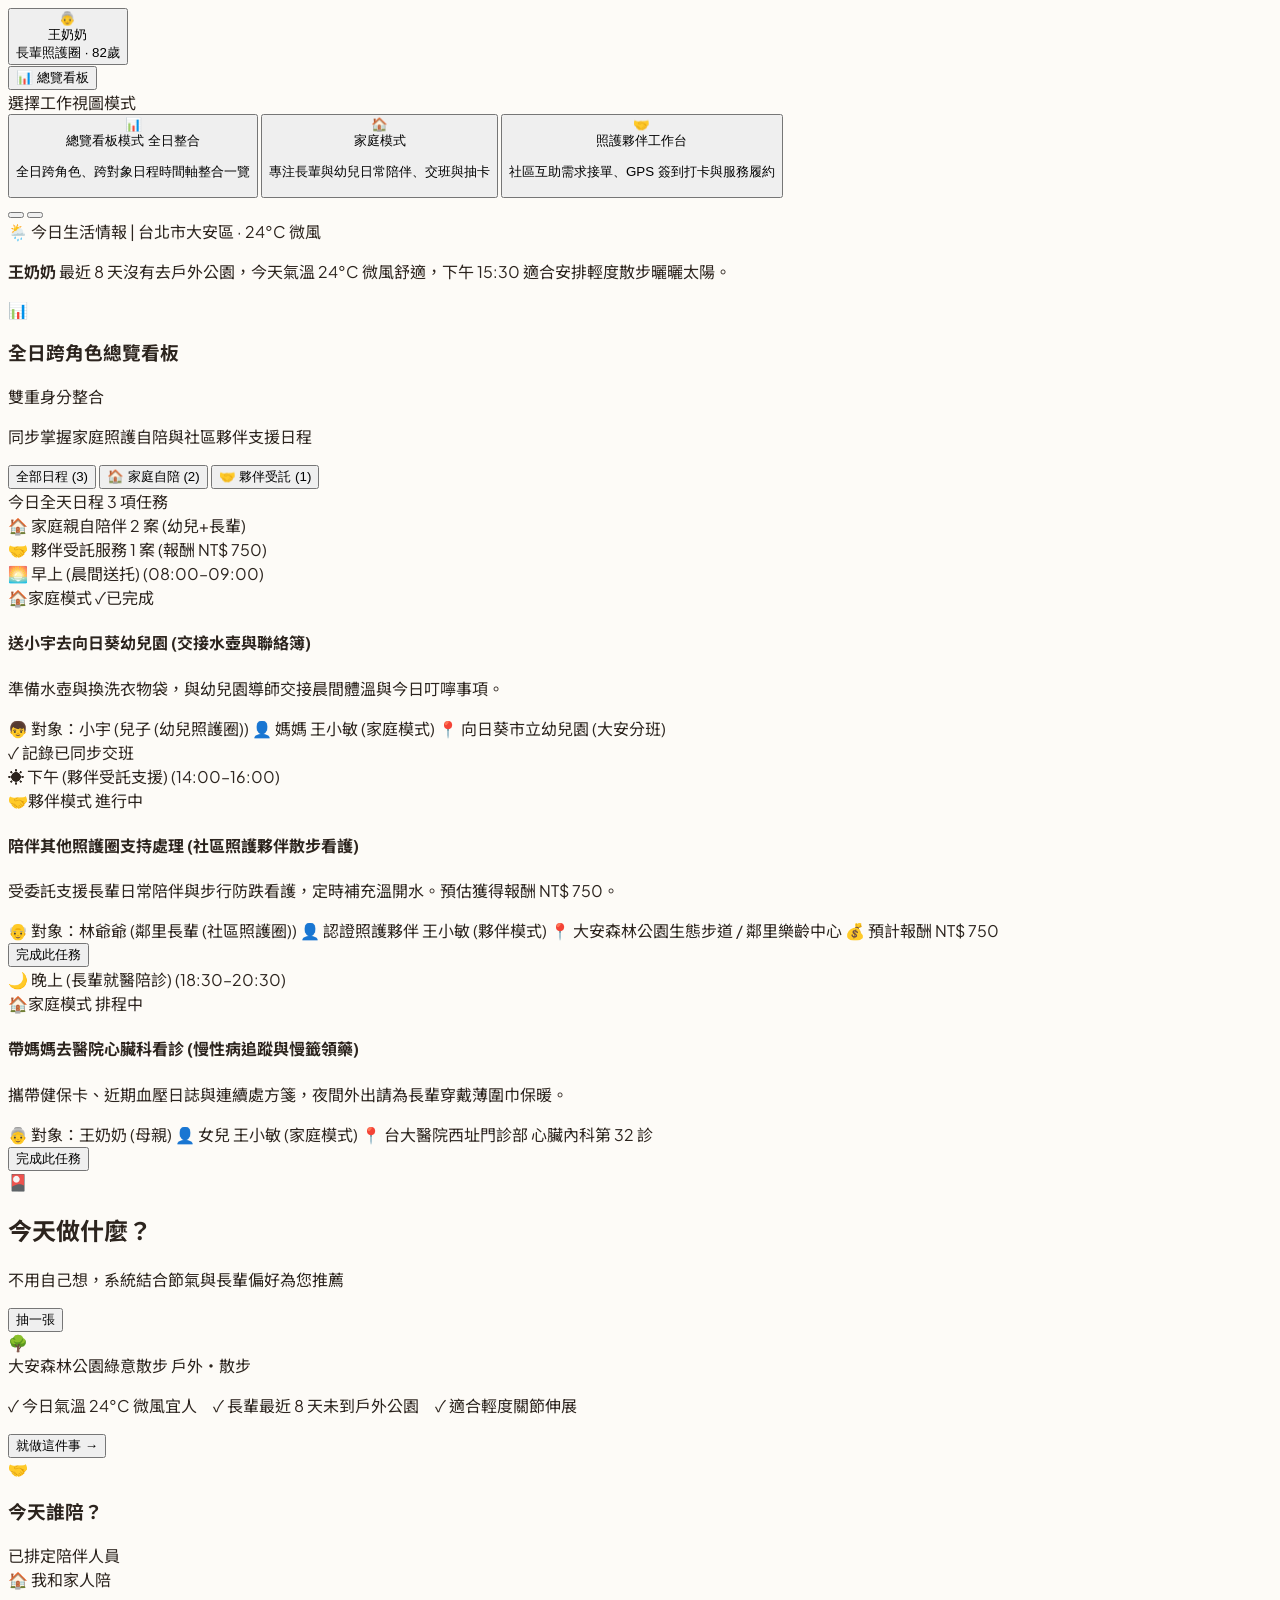
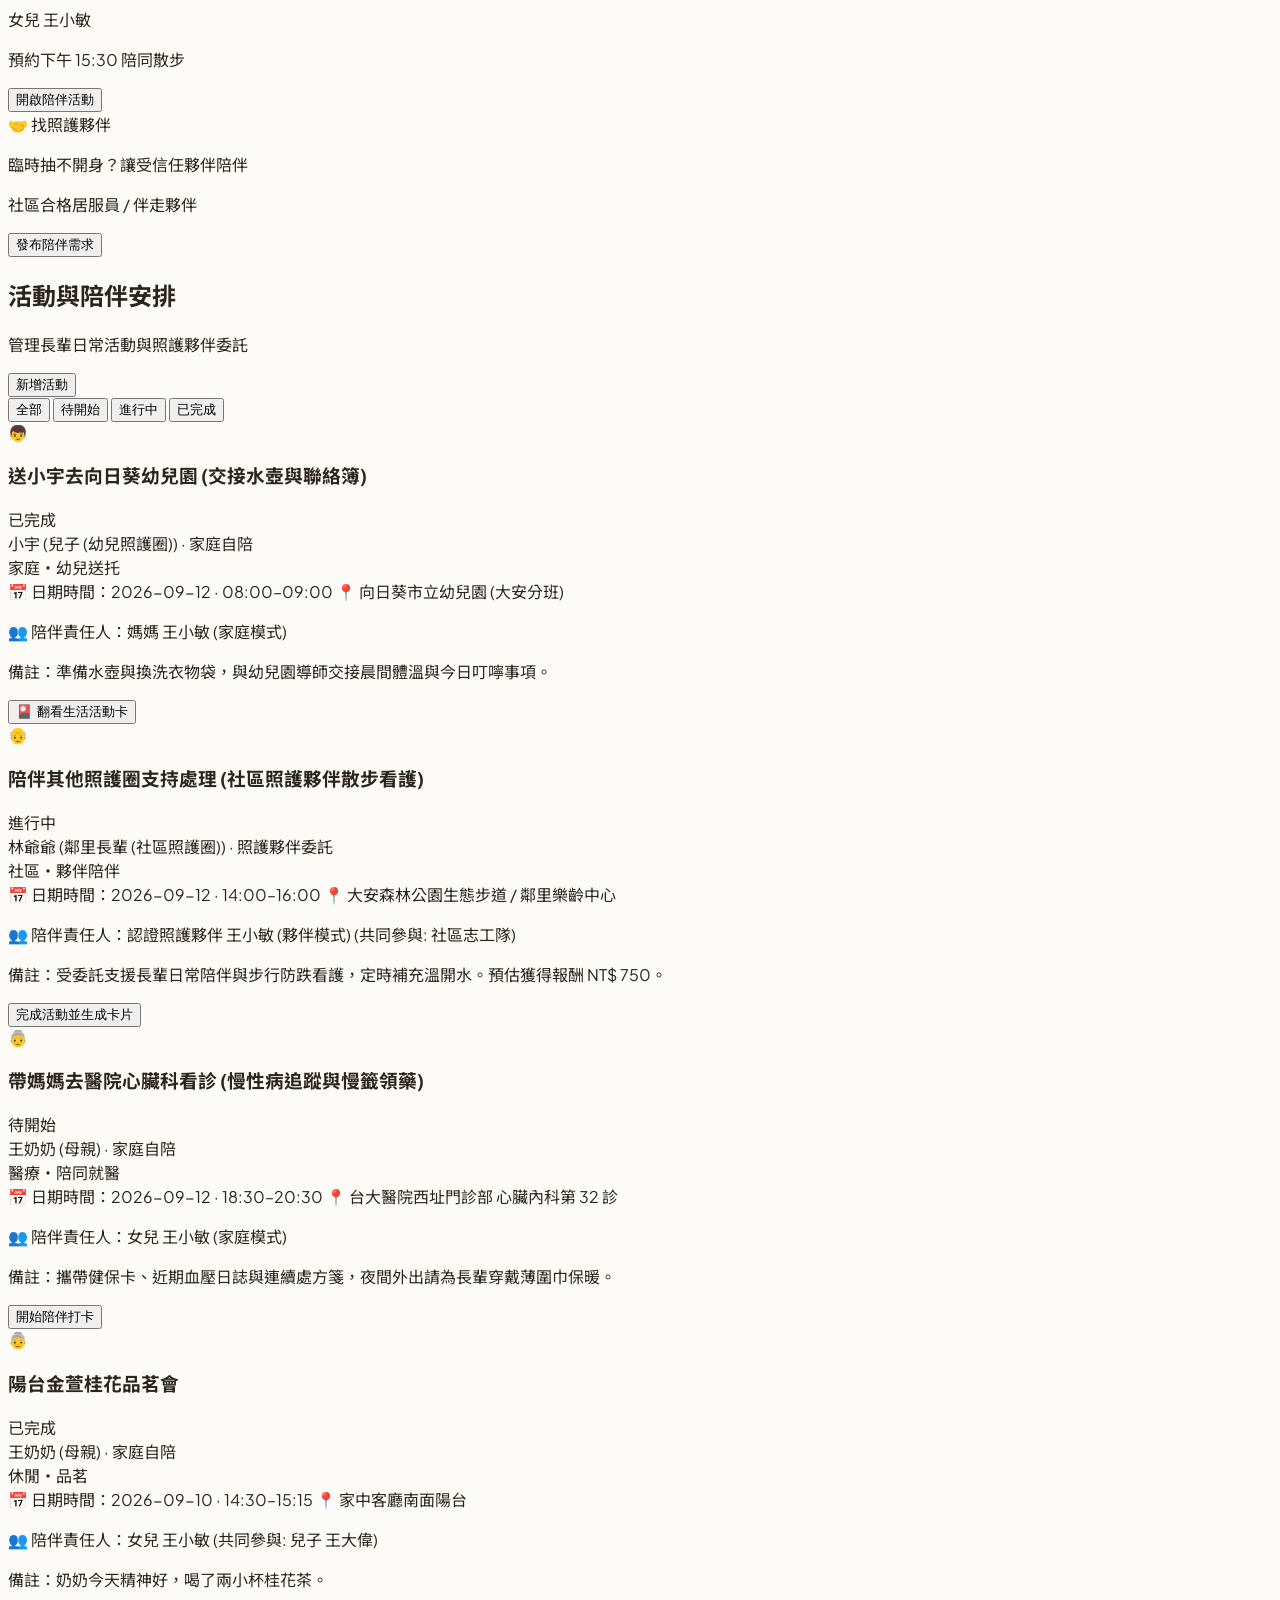
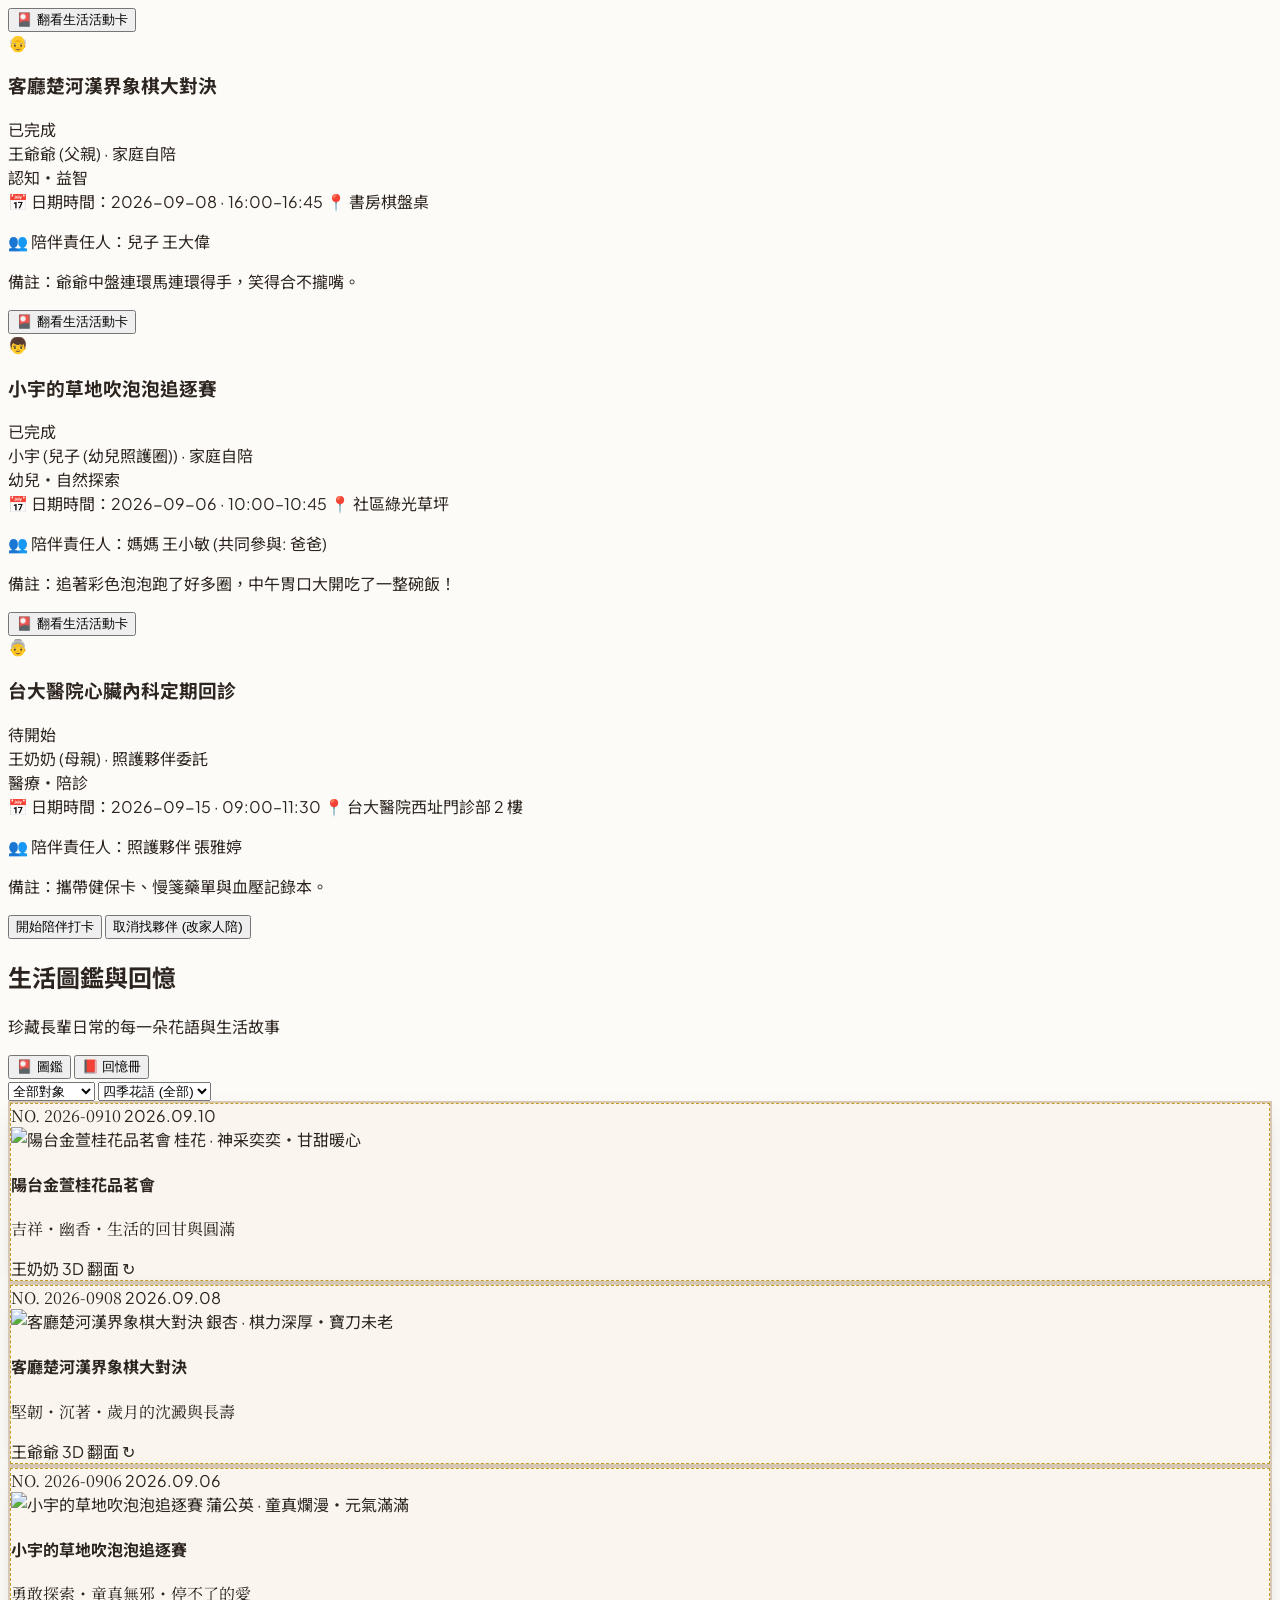
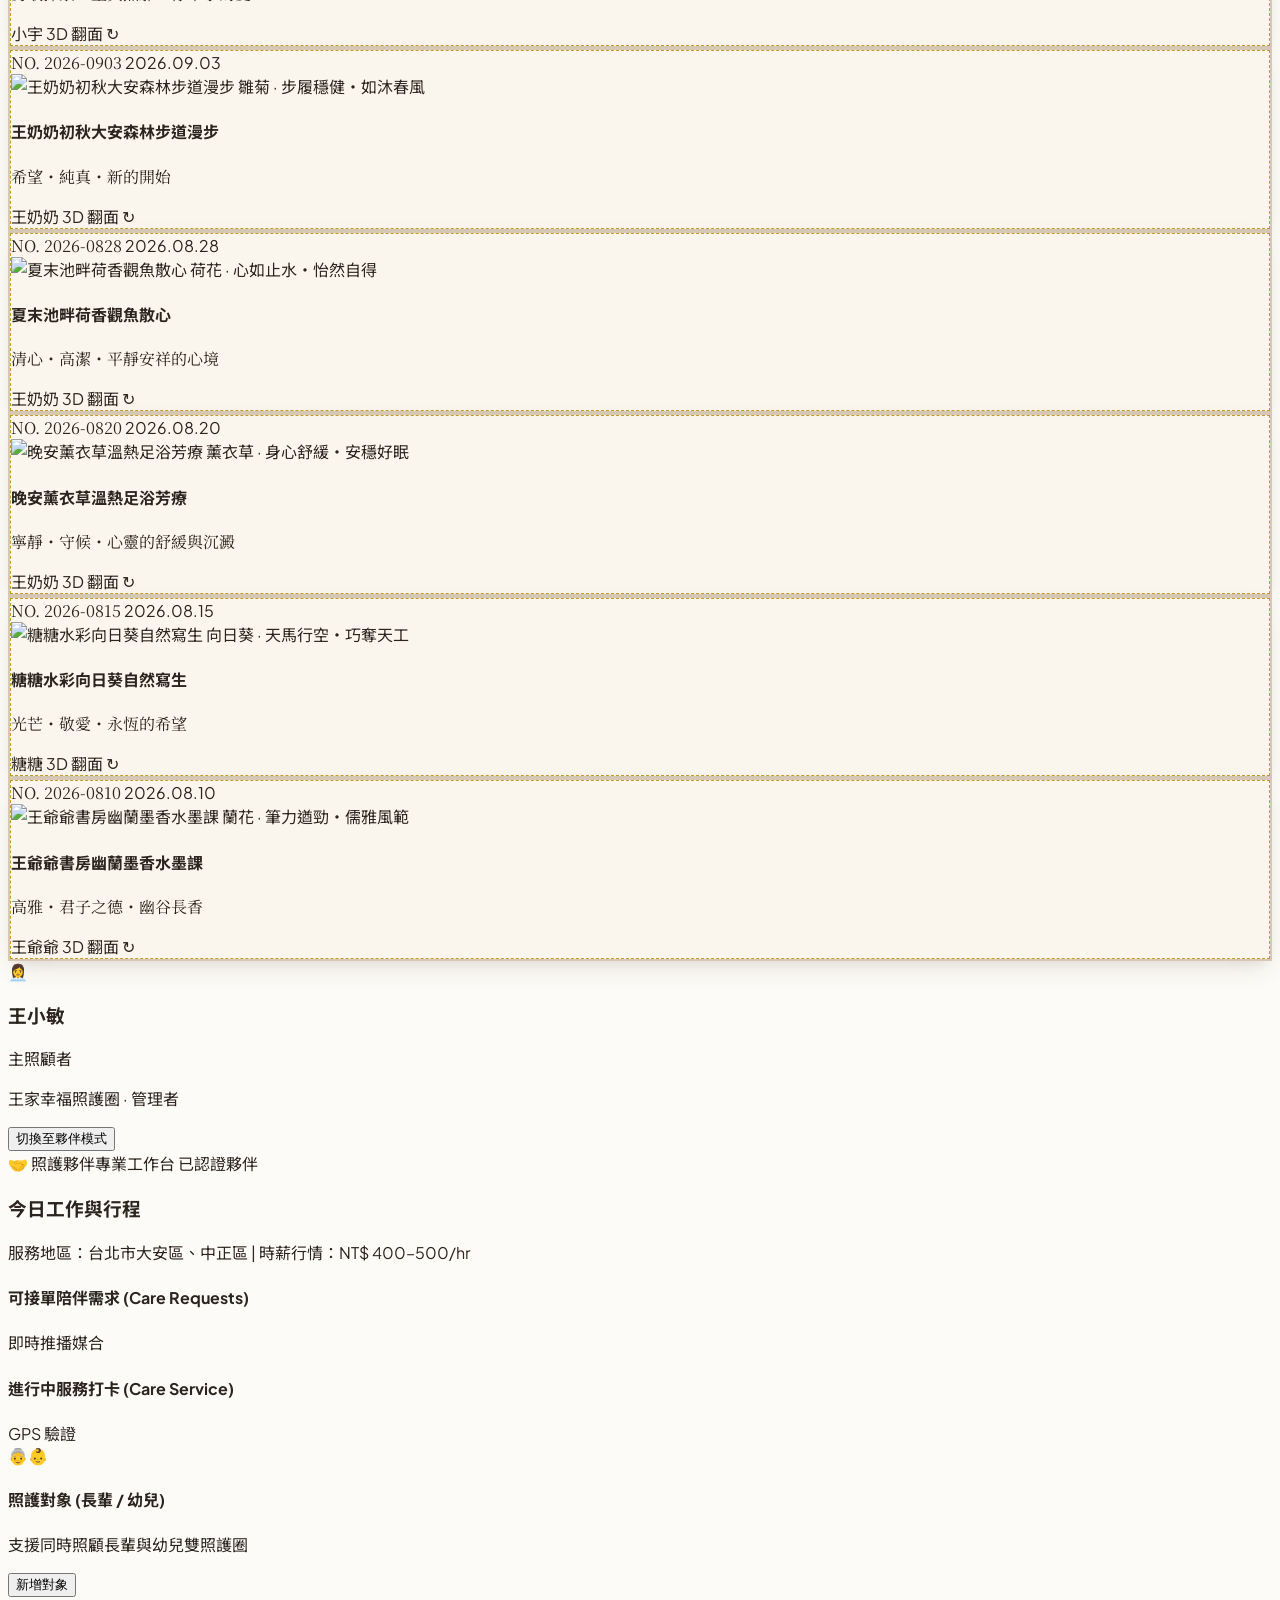
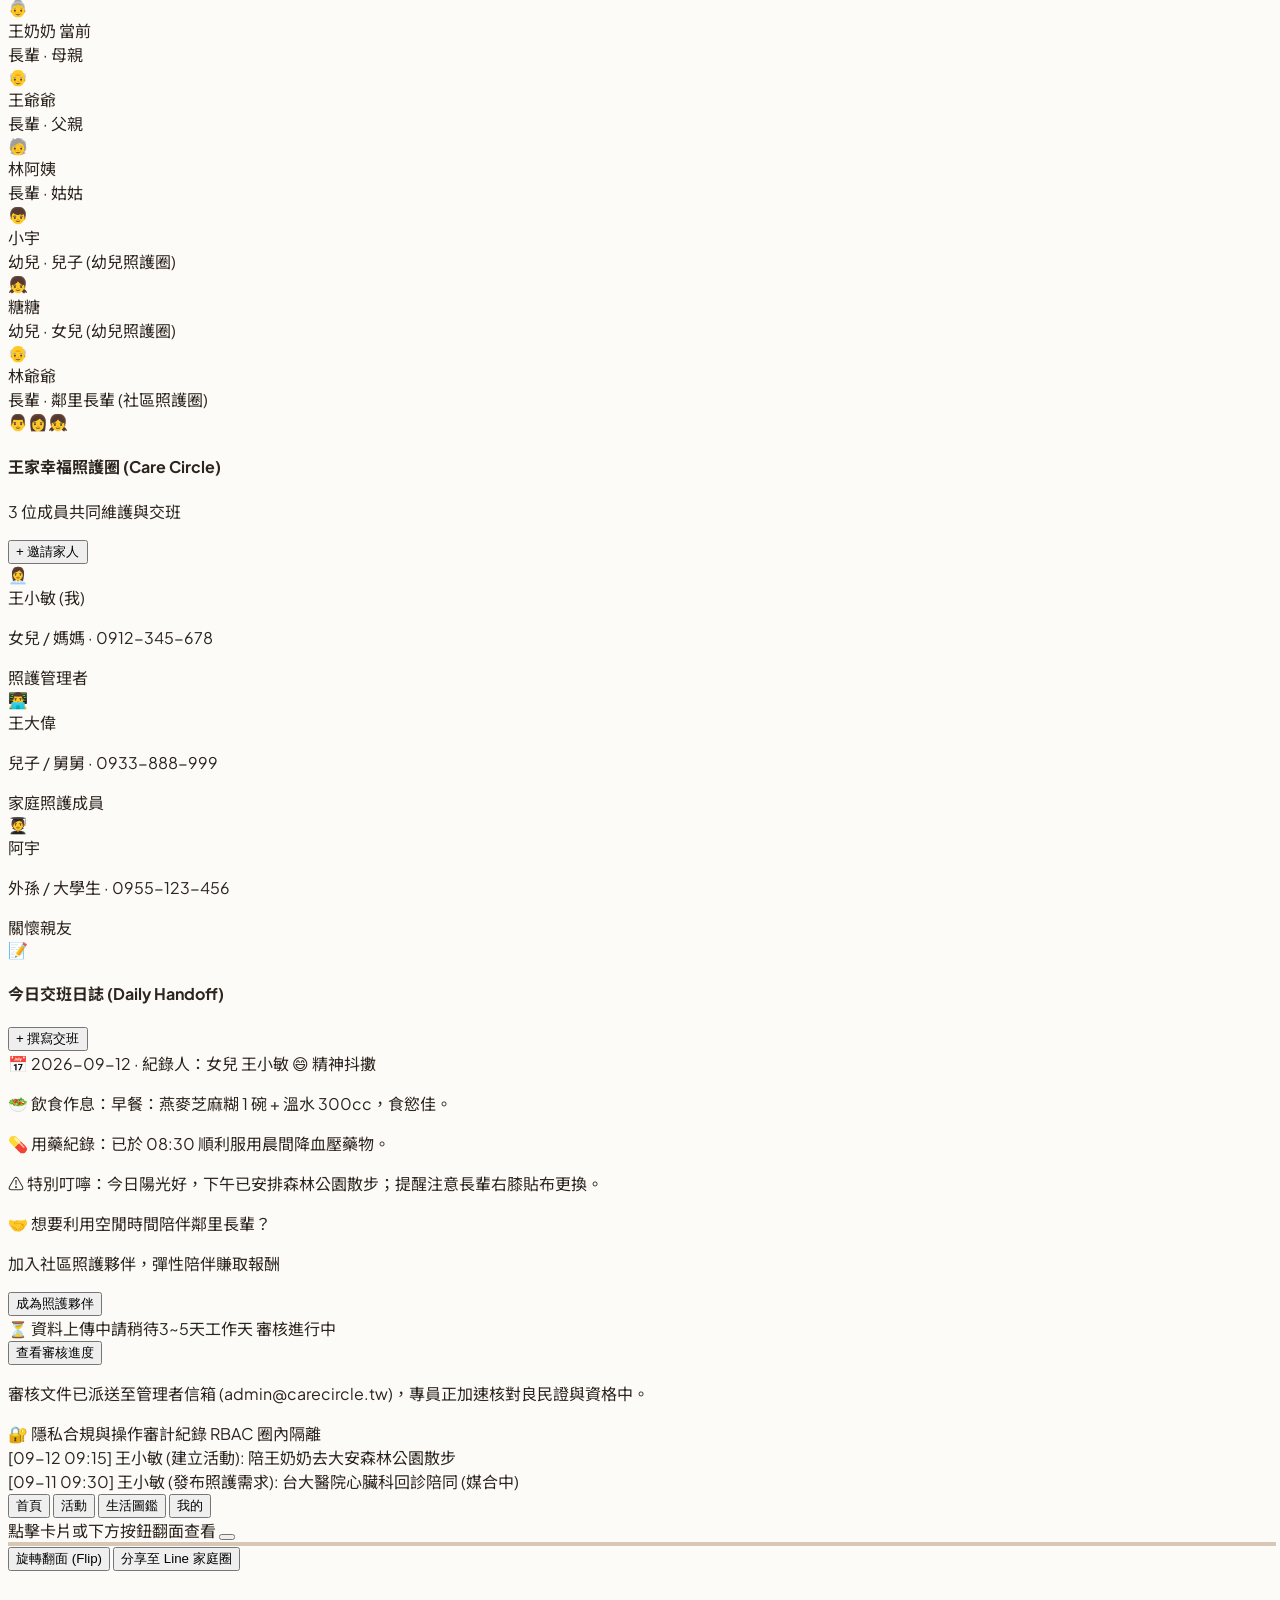
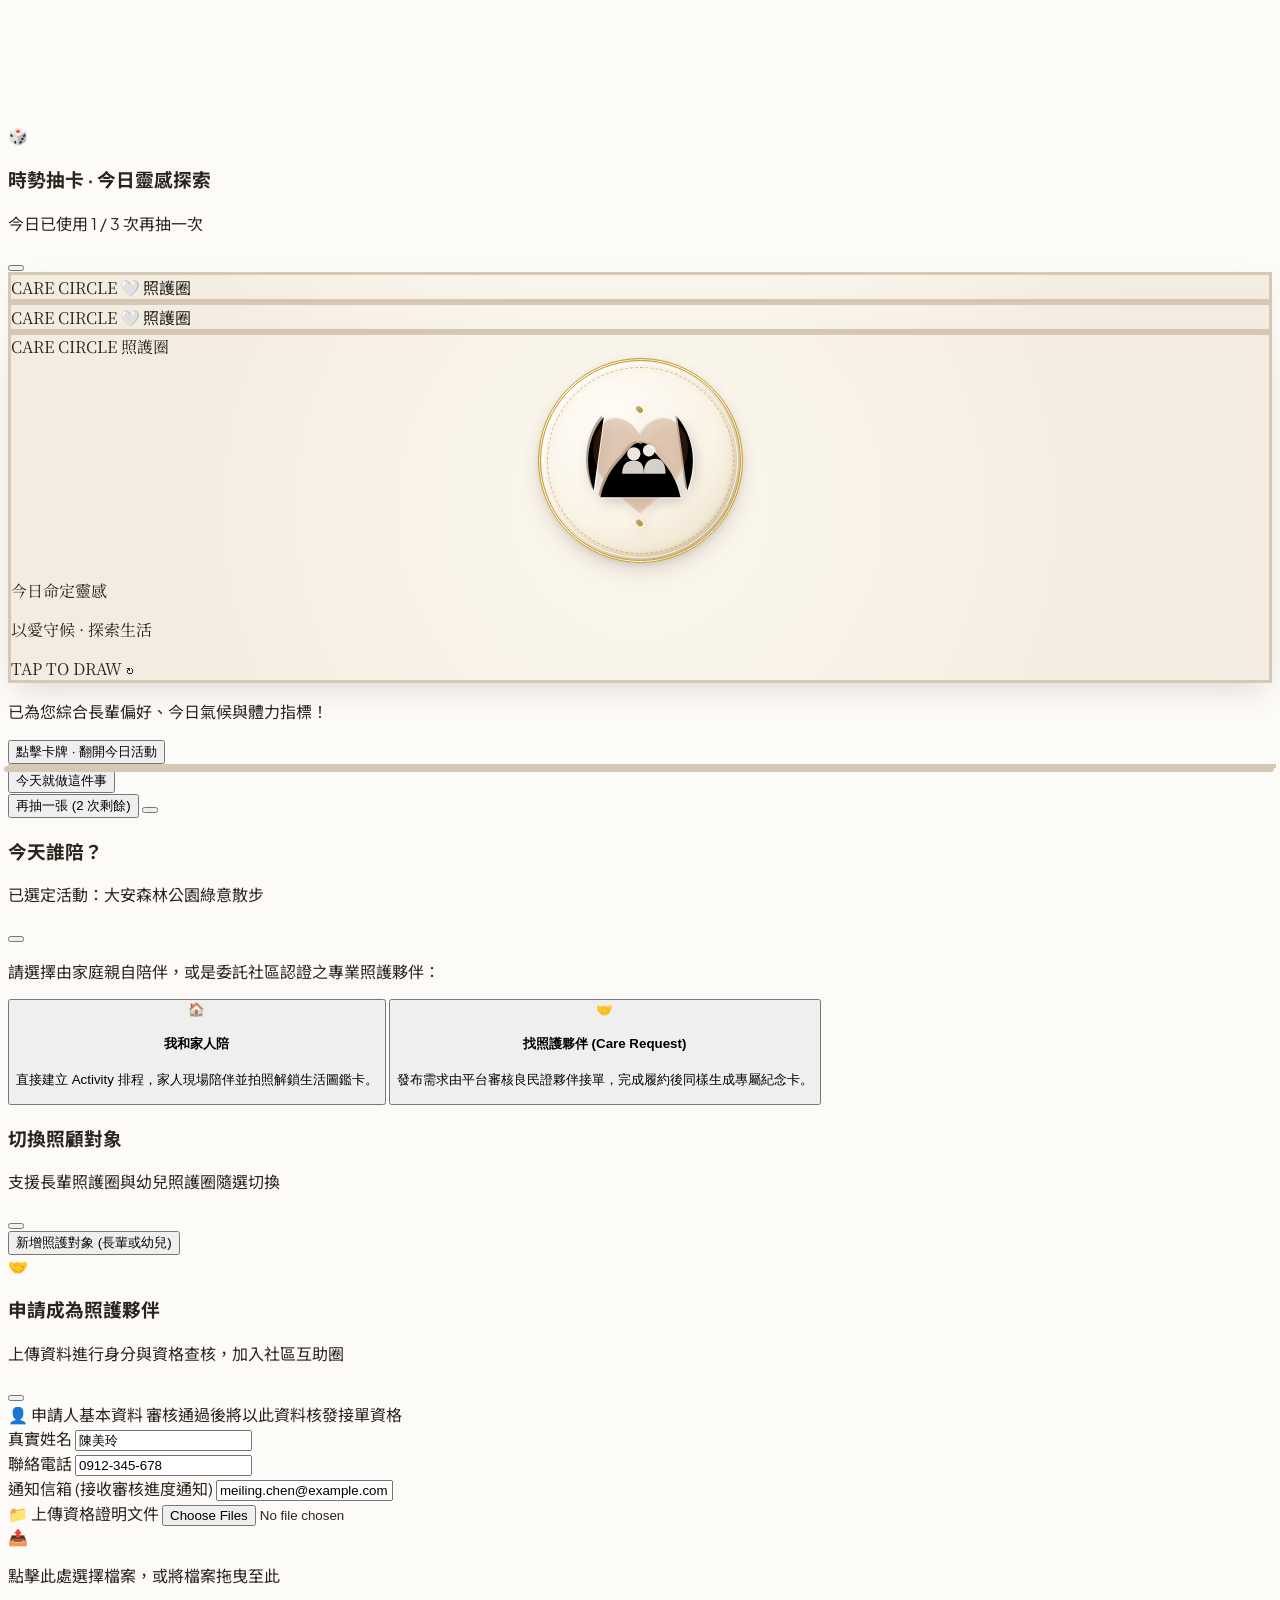
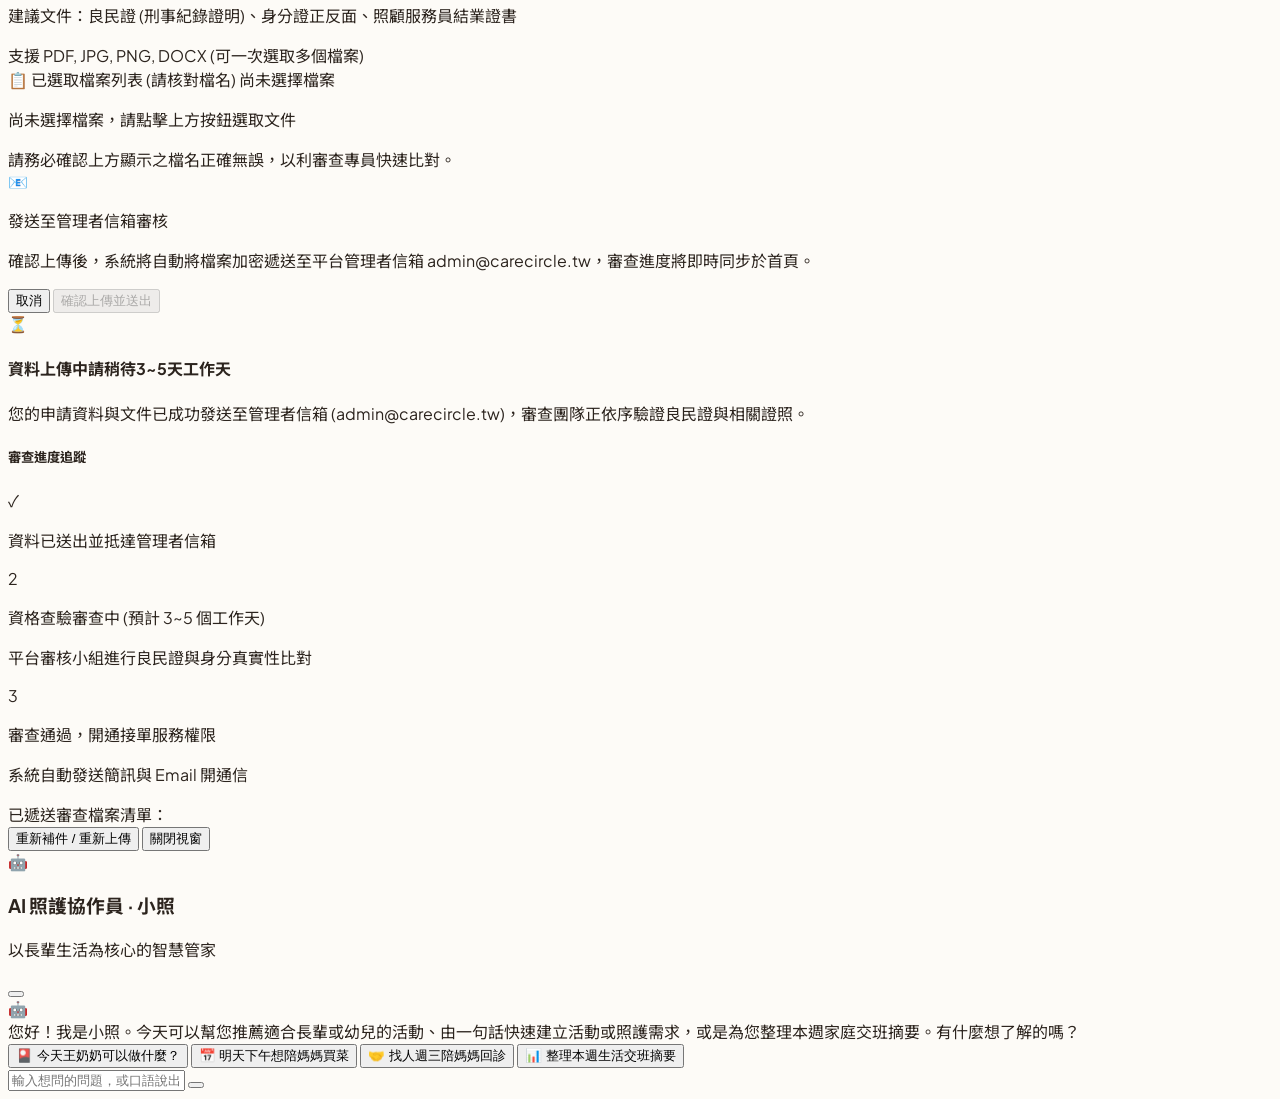
==== commit 5e4cc941: "fix: 移除首頁最下方的今日活動列表區塊，避免與第二個活動分頁功能重複" ====
--- a/index.html
+++ b/index.html
@@ -287,20 +287,6 @@
         </div>
       </div>
 
-      <!-- 📅 今日活動 (Today's Activities) -->
-      <div class="bg-white rounded-2xl p-4 border border-[#E8DFD3] shadow-xs">
-        <div class="flex items-center justify-between mb-3">
-          <div class="flex items-center space-x-2">
-            <span class="text-xl">📅</span>
-            <h3 class="text-sm font-bold text-[#2C241E]">今日活動</h3>
-          </div>
-          <button id="btn-go-to-activities" class="text-xs text-brand-terracotta hover:underline font-medium">查看全部 →</button>
-        </div>
-        <div id="home-today-activities-list" class="space-y-2.5">
-          <!-- 動態載入今日活動 -->
-        </div>
-      </div>
-
     </section>
 
     <!-- ==================== TAB 2: 📅 活動 (ACTIVITY) ==================== -->
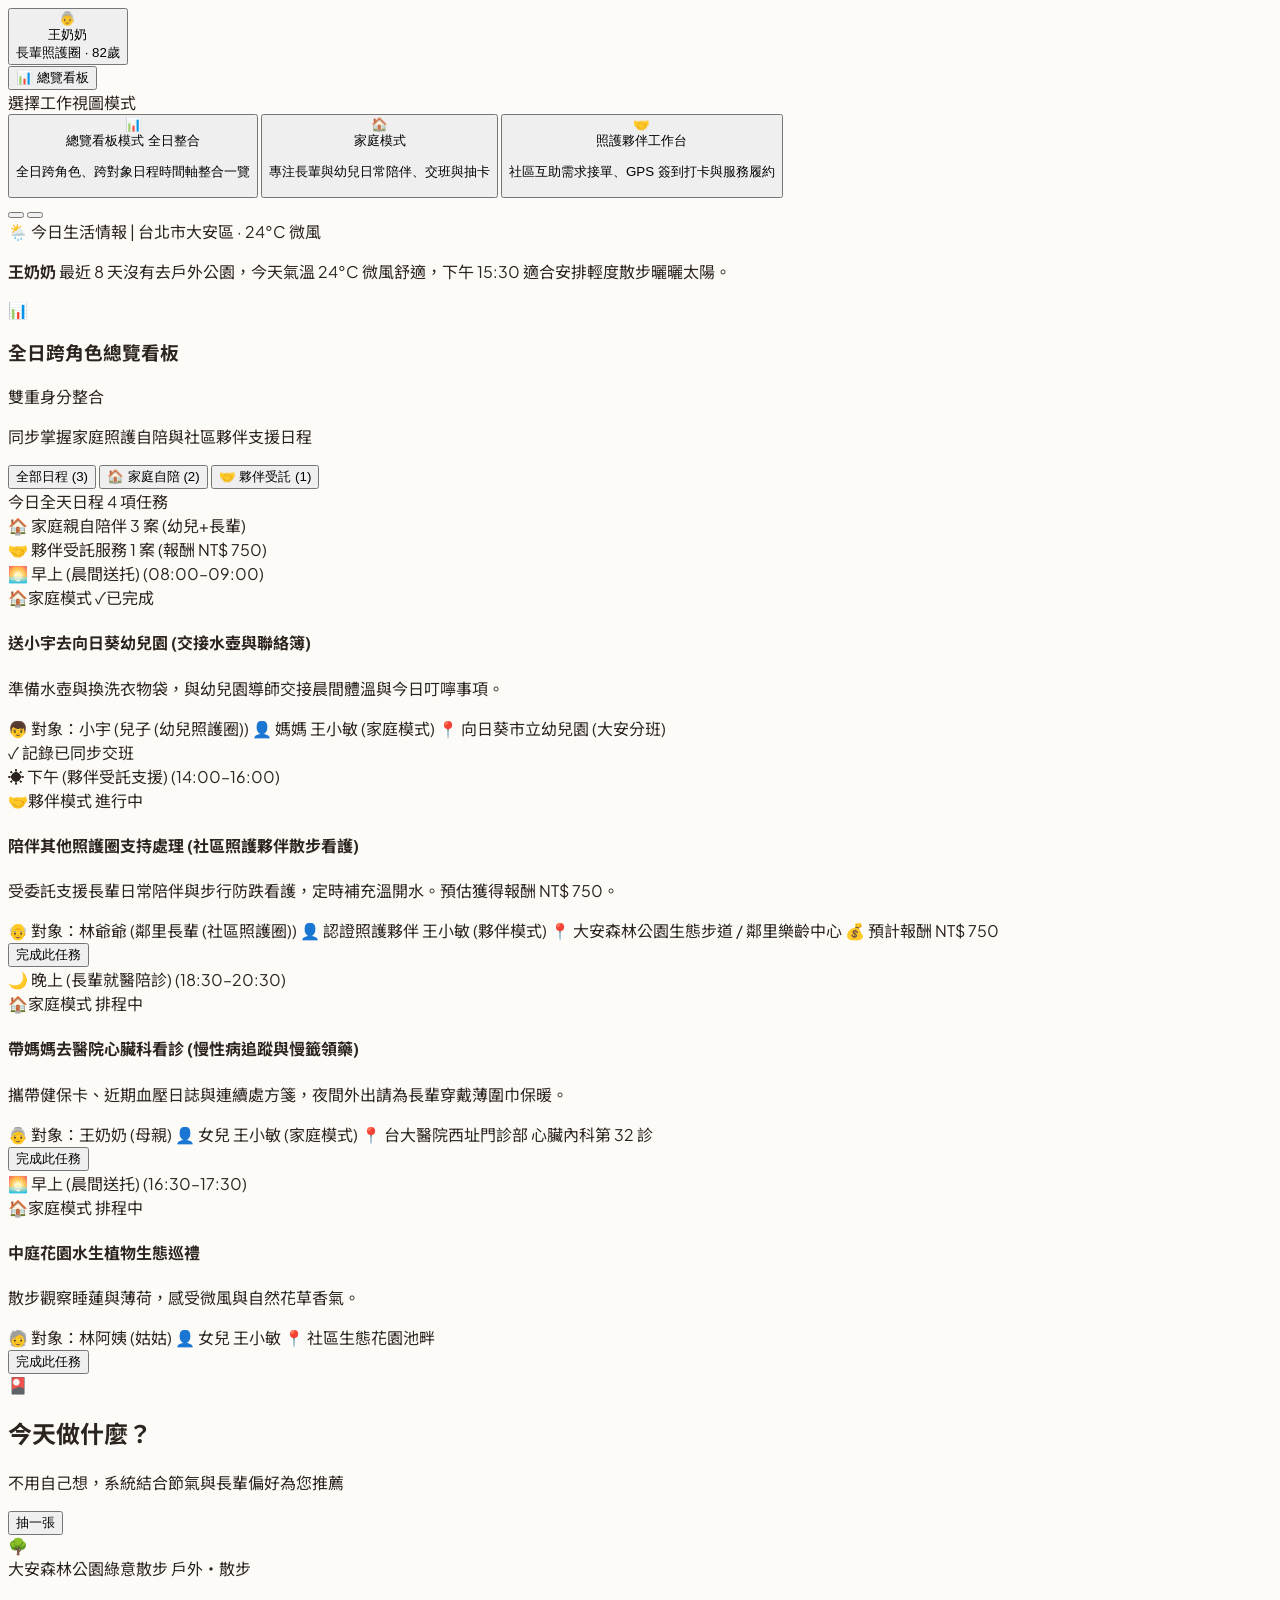
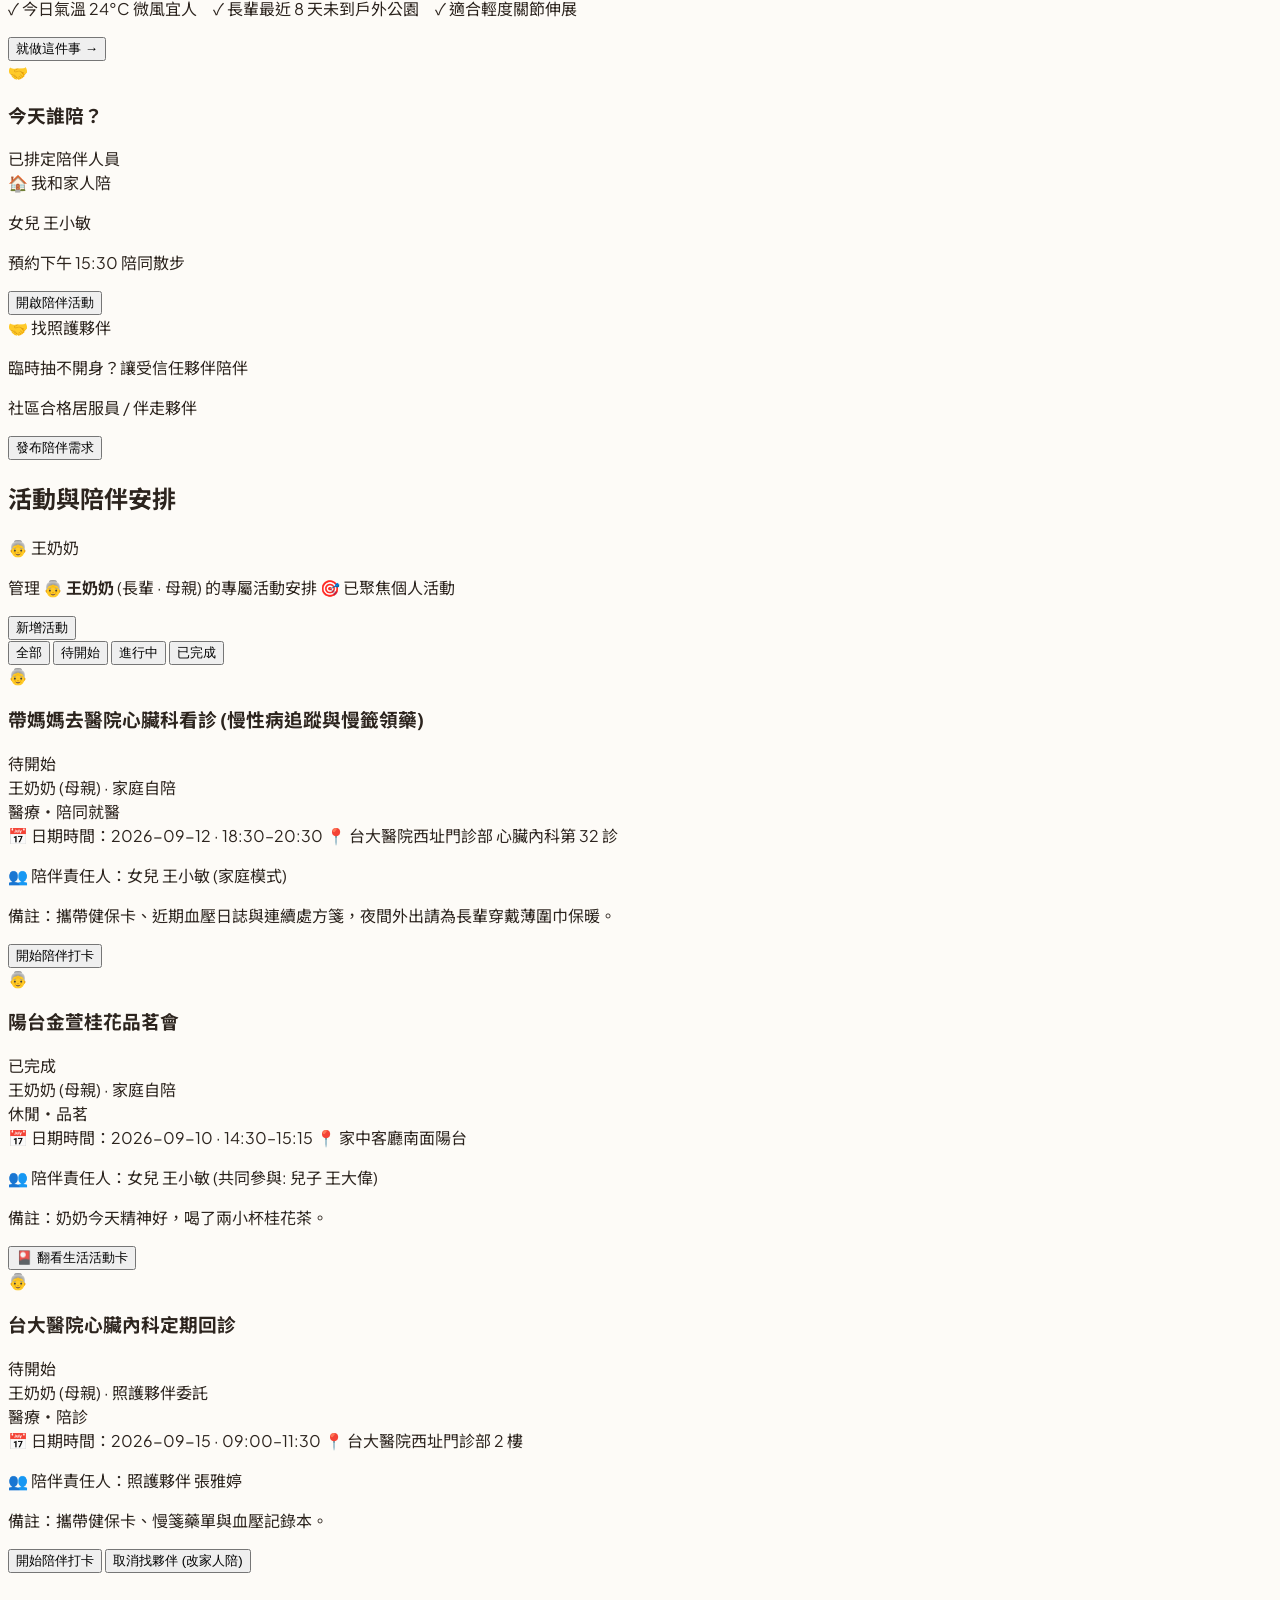
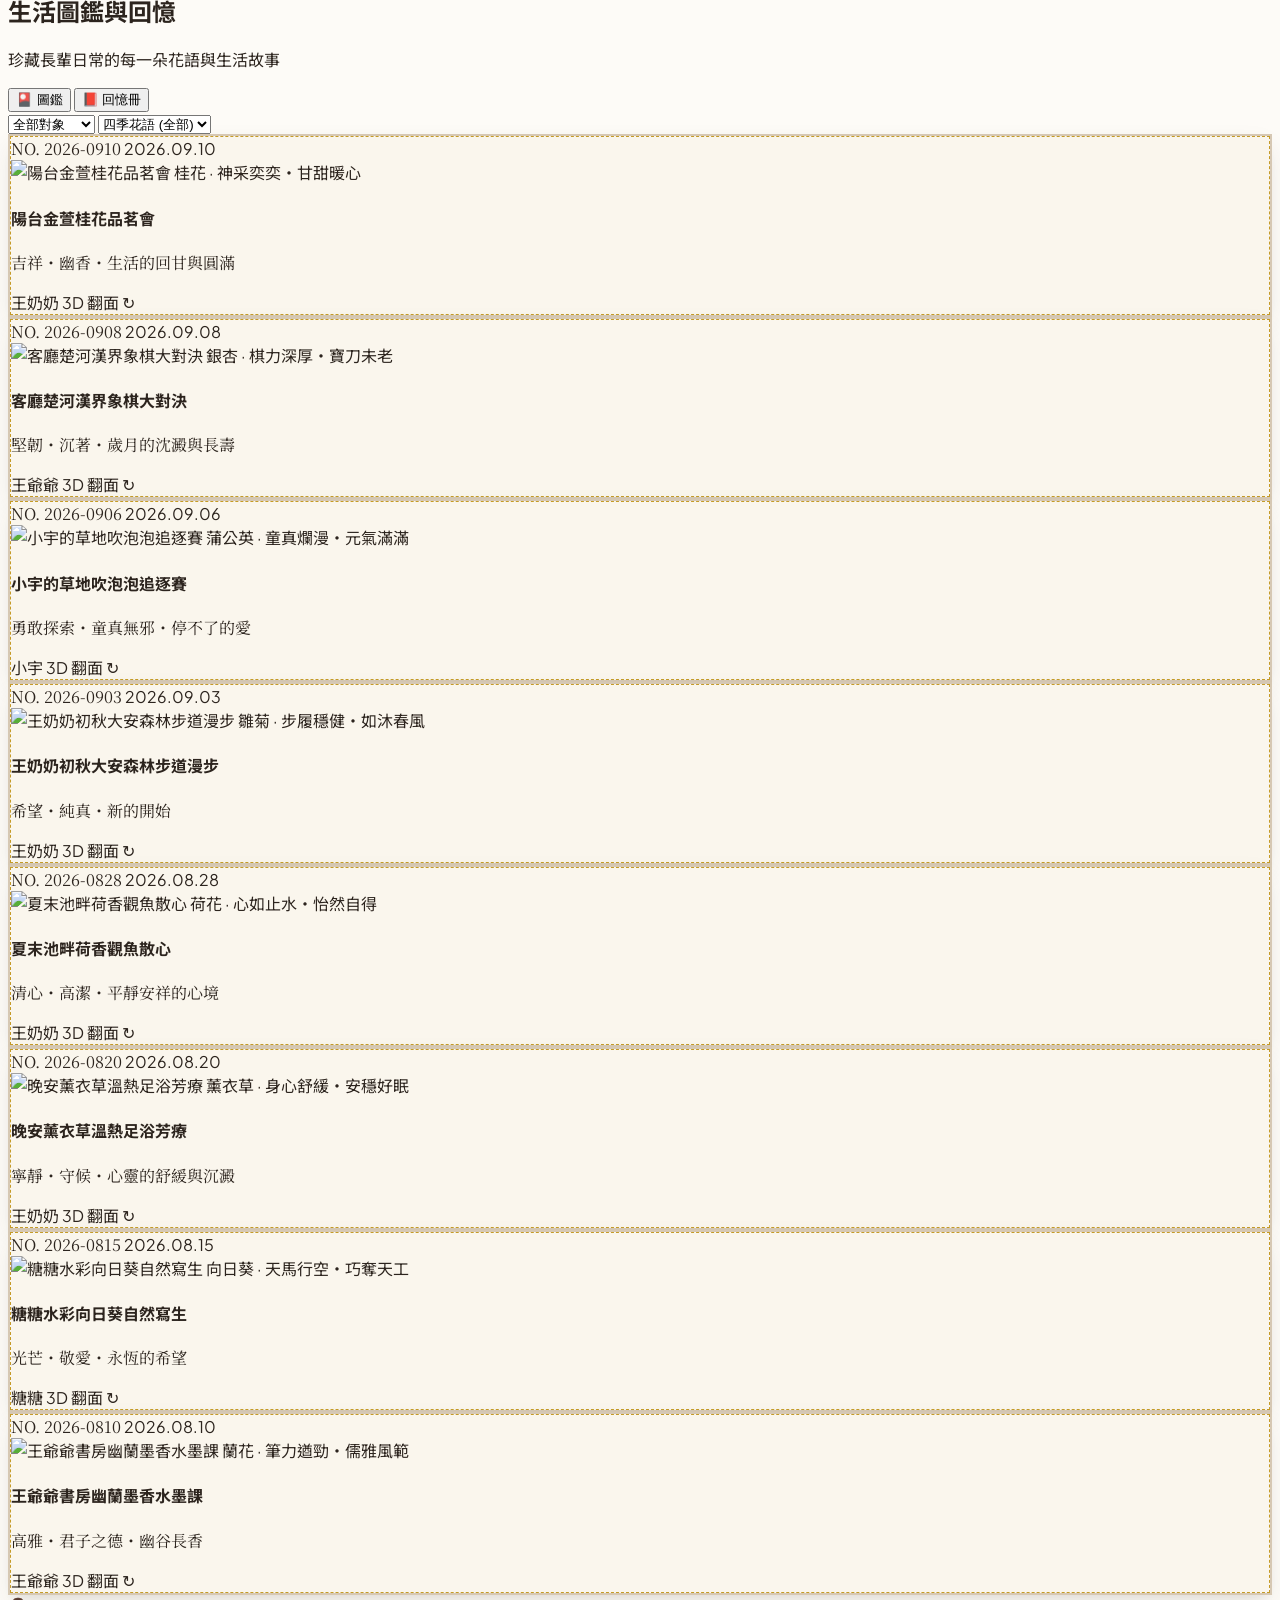
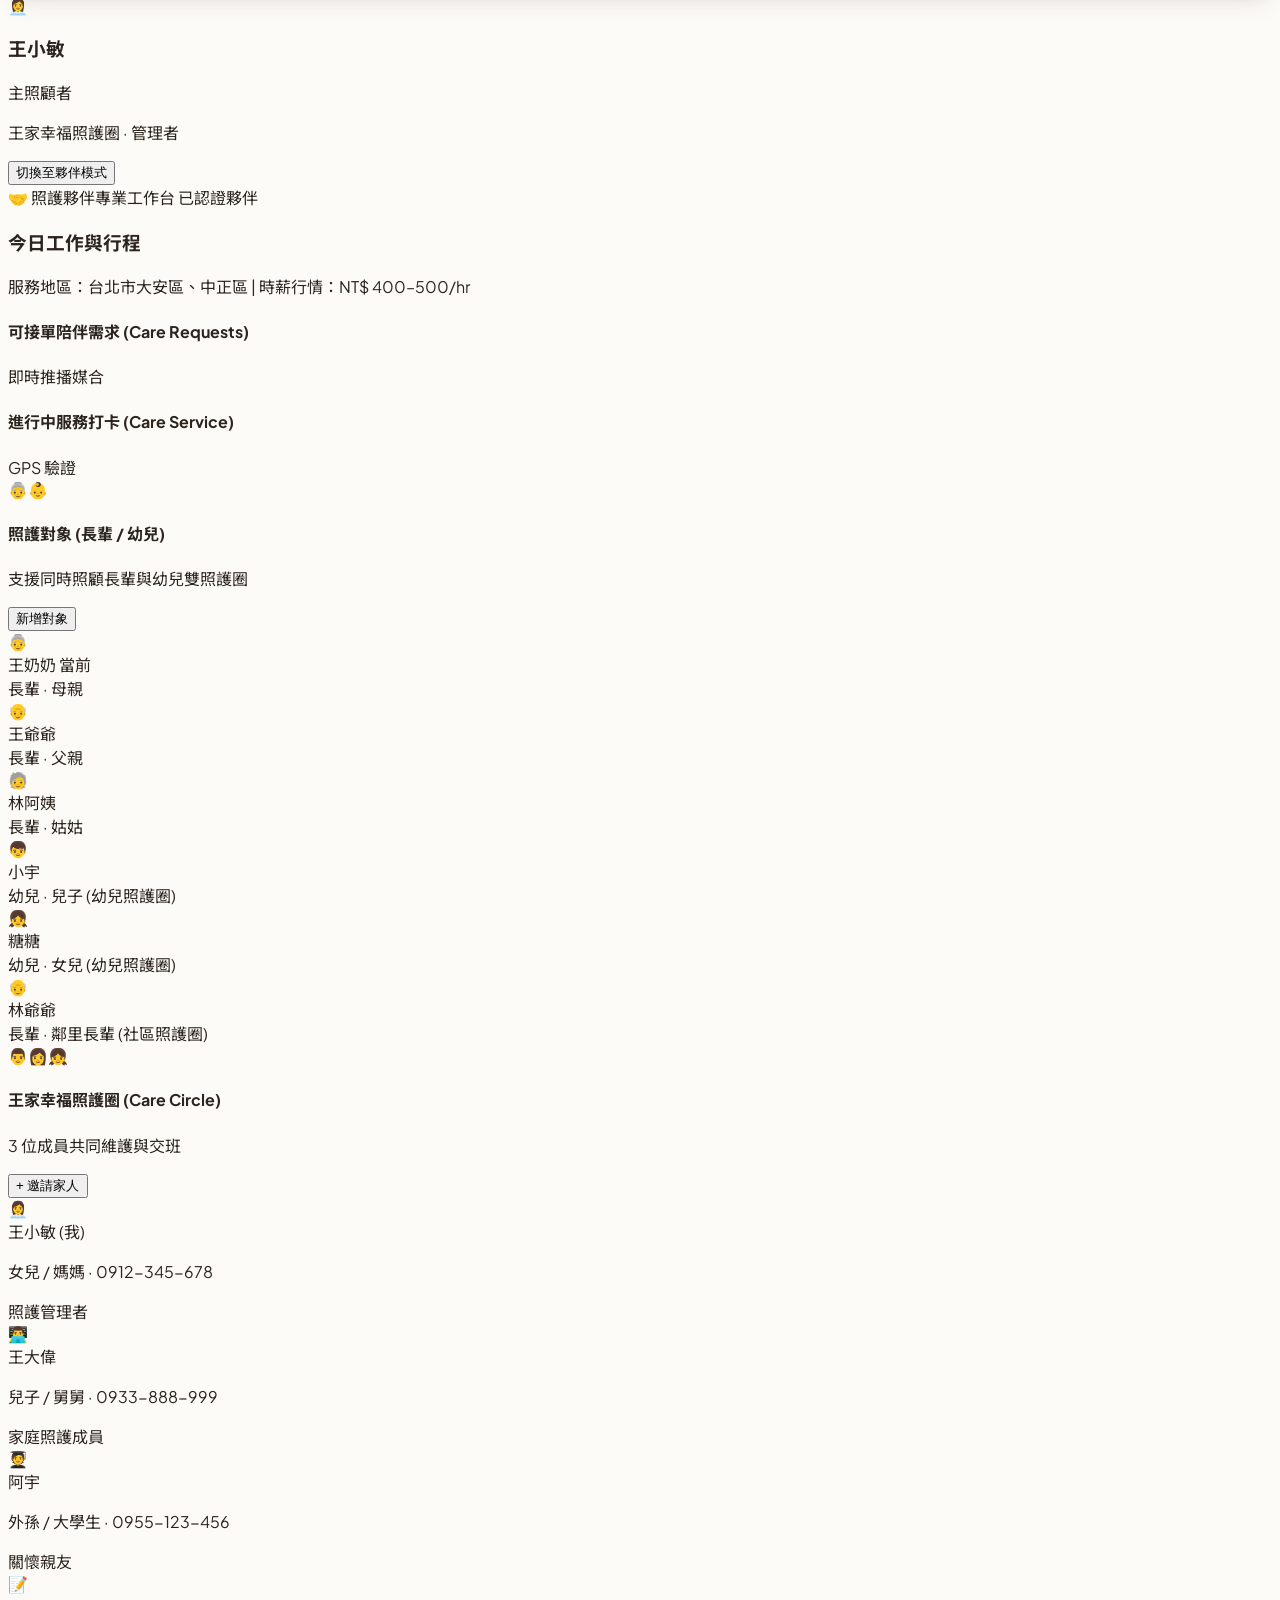
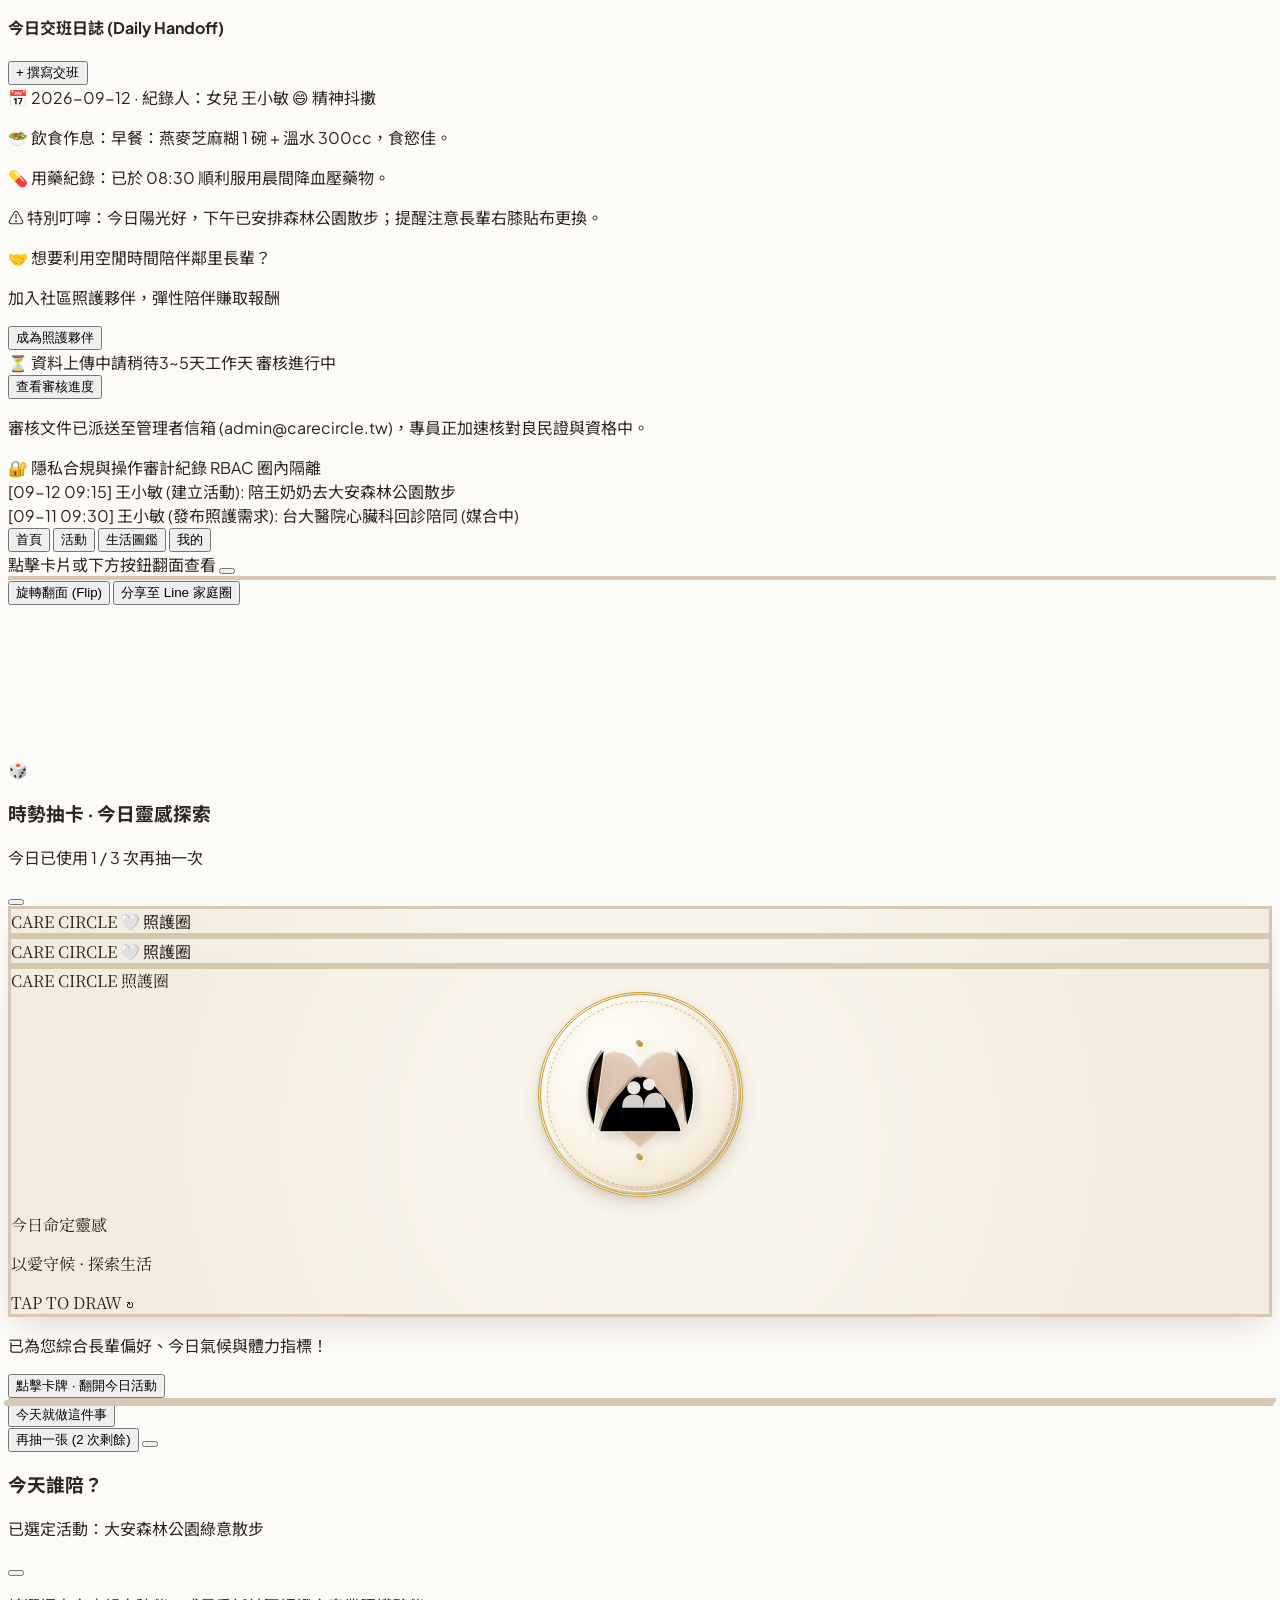
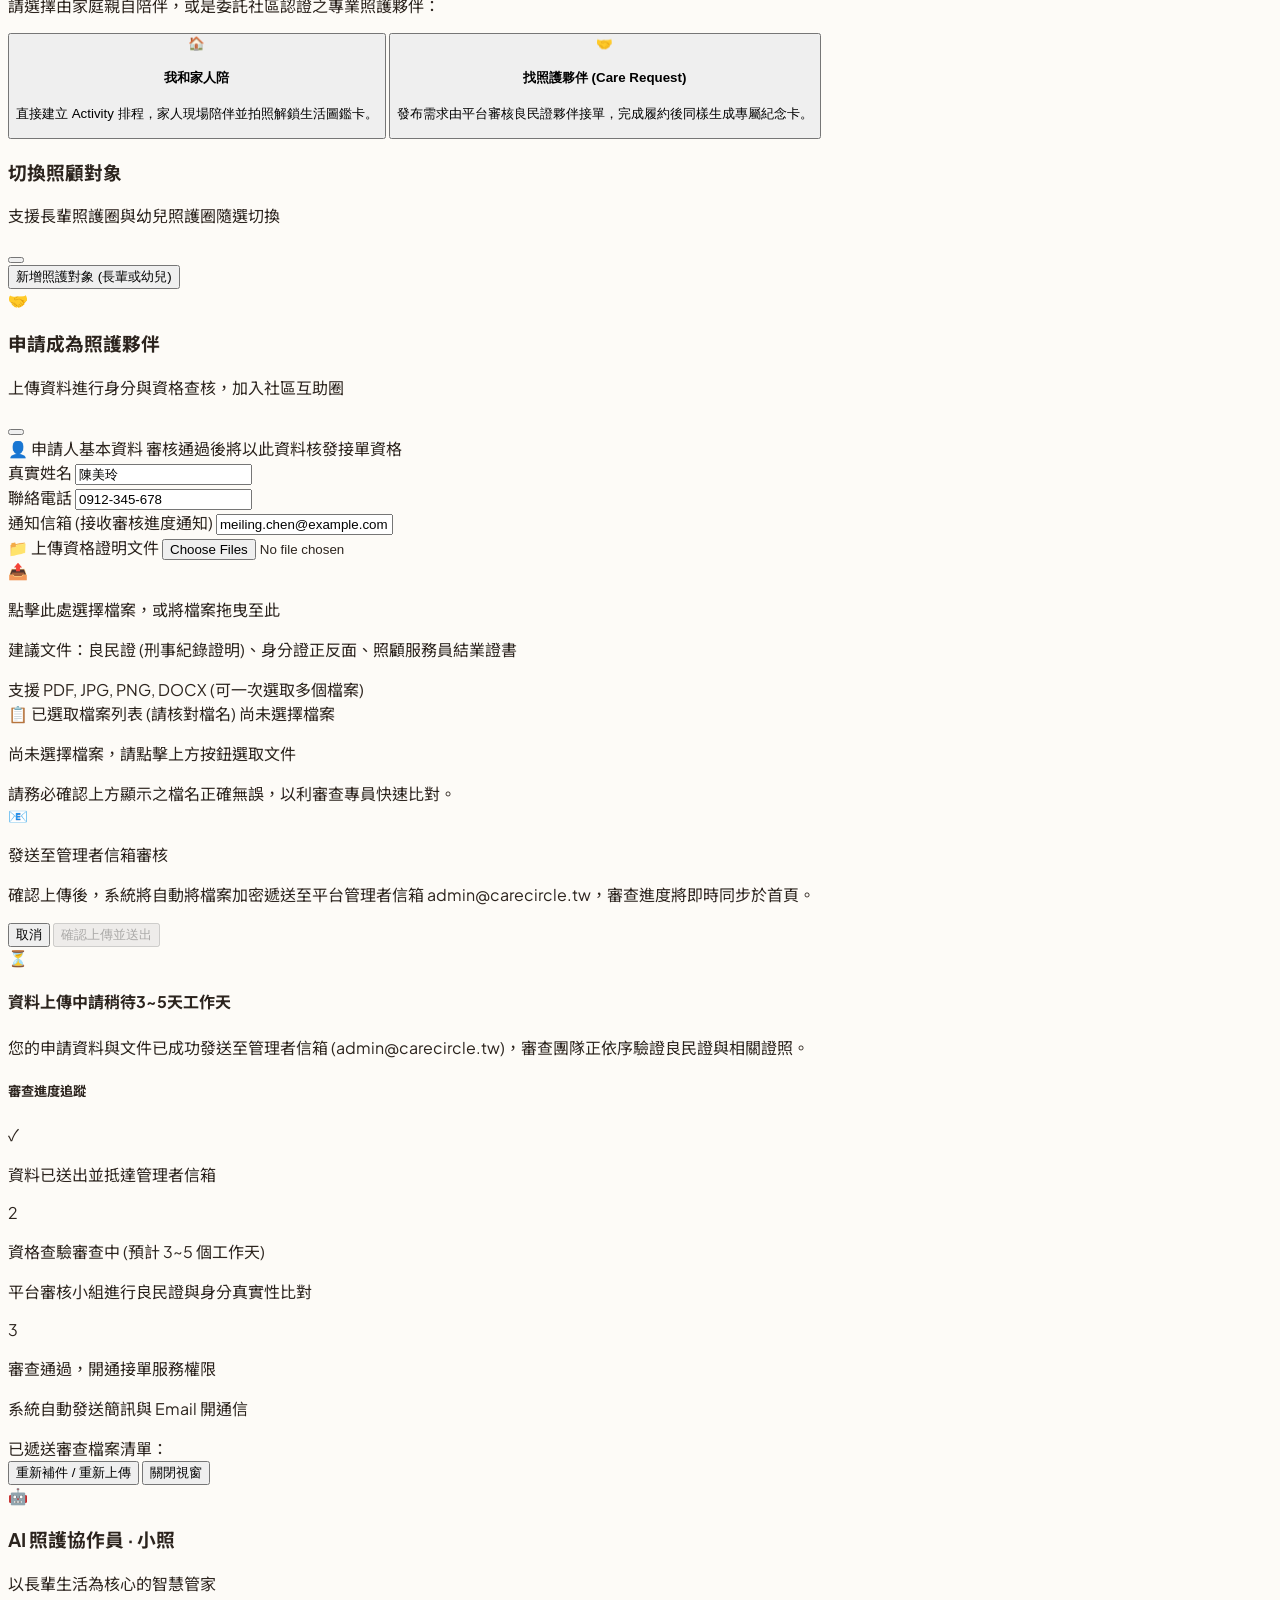
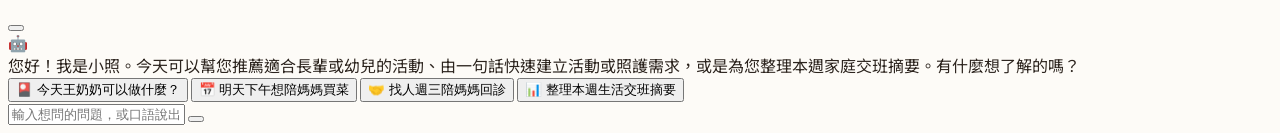
==== commit eced4c45: "feat: 活動分頁依選定照護對象進行過濾，聚焦呈現個人專屬活動" ====
--- a/index.html
+++ b/index.html
@@ -293,8 +293,14 @@
     <section id="tab-activity" class="space-y-4 hidden">
       <div class="flex items-center justify-between">
         <div>
-          <h2 class="text-xl font-bold text-[#2C241E]">活動與陪伴安排</h2>
-          <p class="text-xs text-gray-500">管理長輩日常活動與照護夥伴委託</p>
+          <div class="flex items-center space-x-2">
+            <h2 class="text-xl font-bold text-[#2C241E]">活動與陪伴安排</h2>
+            <span id="activity-tab-recipient-badge" class="text-xs font-semibold px-2.5 py-0.5 rounded-full bg-brand-terracotta/10 text-brand-terracotta border border-brand-terracotta/20 flex items-center space-x-1">
+              <span id="activity-badge-avatar">👵</span>
+              <span id="activity-badge-name">王奶奶</span>
+            </span>
+          </div>
+          <p id="activity-tab-subtitle" class="text-xs text-gray-500 mt-0.5">管理長輩日常活動與照護夥伴委託</p>
         </div>
         <button id="btn-create-activity-open" class="flex items-center space-x-1.5 bg-brand-terracotta hover:bg-brand-terracotta-dark text-white text-xs font-bold px-3.5 py-2 rounded-xl shadow-xs transition">
           <i data-lucide="plus" class="w-4 h-4"></i>
@@ -1200,6 +1206,6 @@
   <div id="toast-container" class="fixed top-5 left-1/2 -translate-x-1/2 z-50 pointer-events-none space-y-2"></div>
 
   <!-- 引入主模組與核心邏輯 (app.bundle.js 支援 file:// 與 http:// 零跨域限制) -->
-  <script src="app.bundle.js?v=3"></script>
+  <script src="app.bundle.js?v=4"></script>
 </body>
 </html>
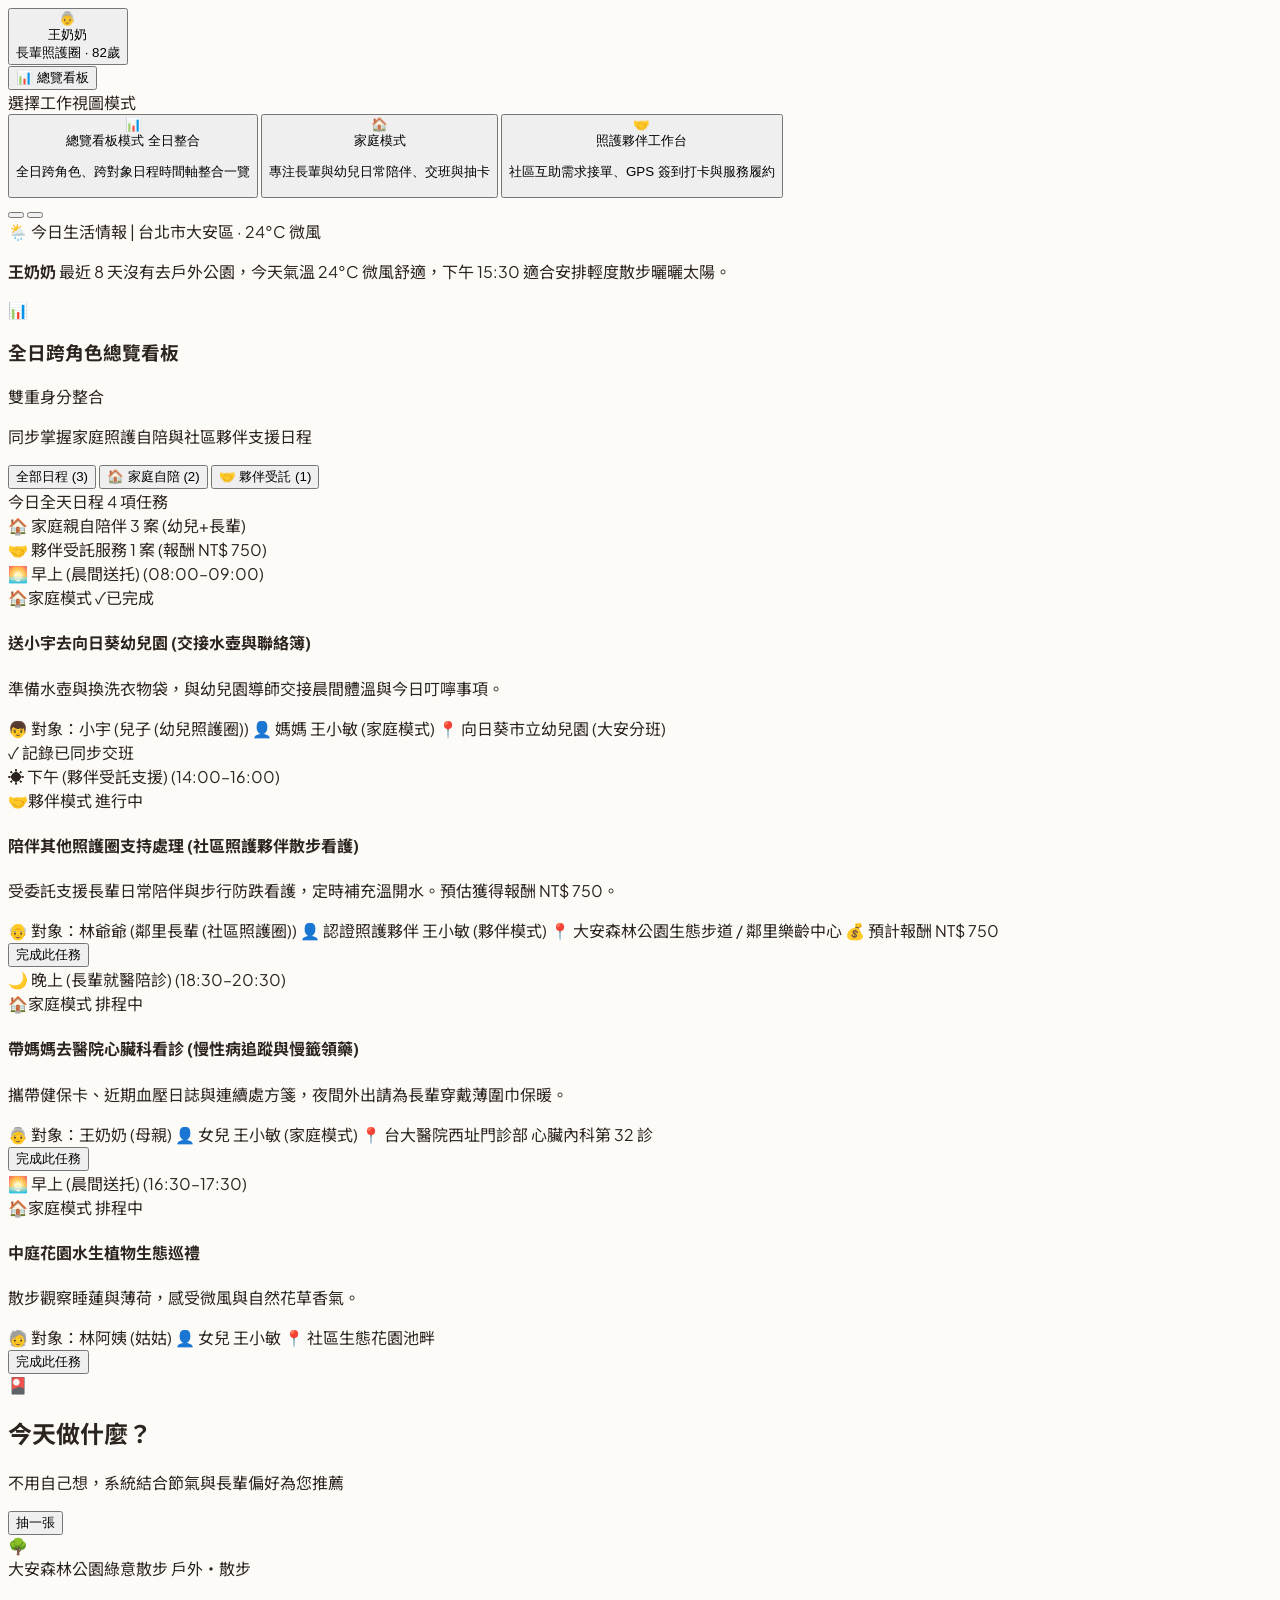
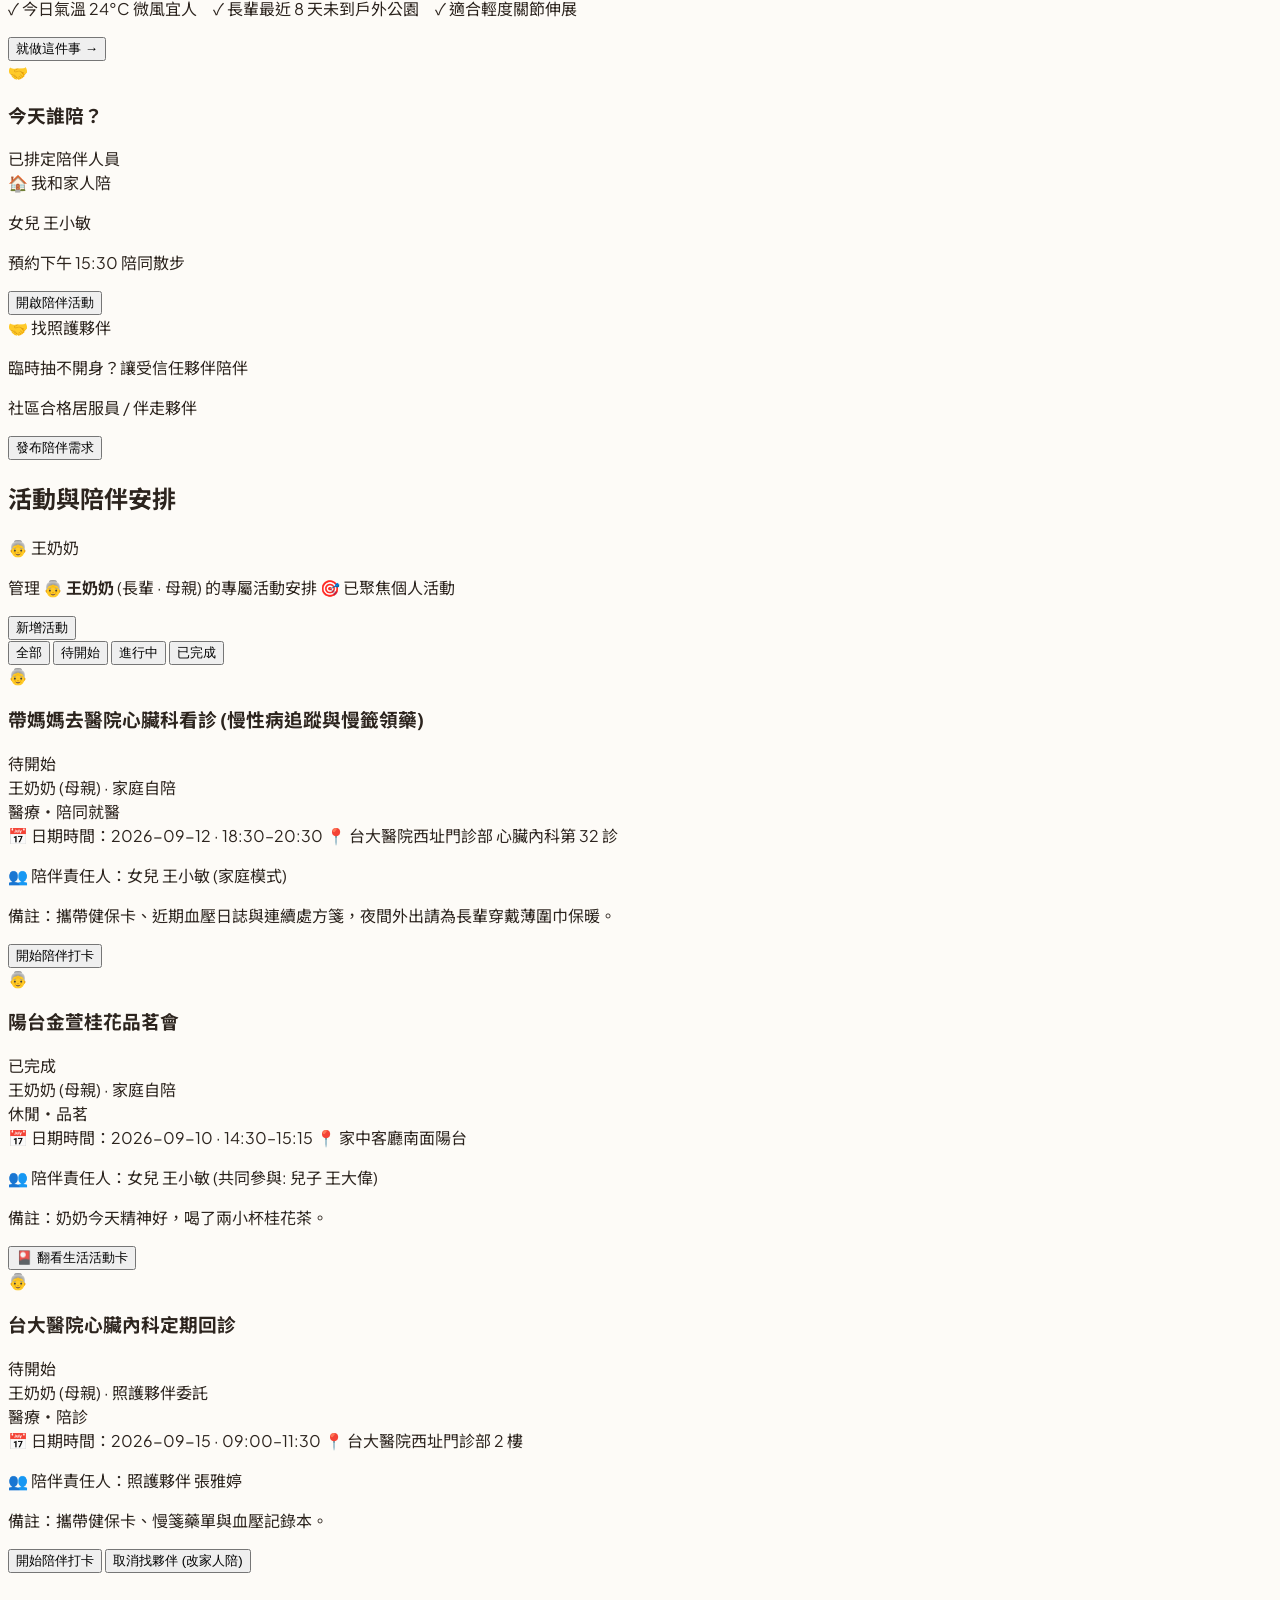
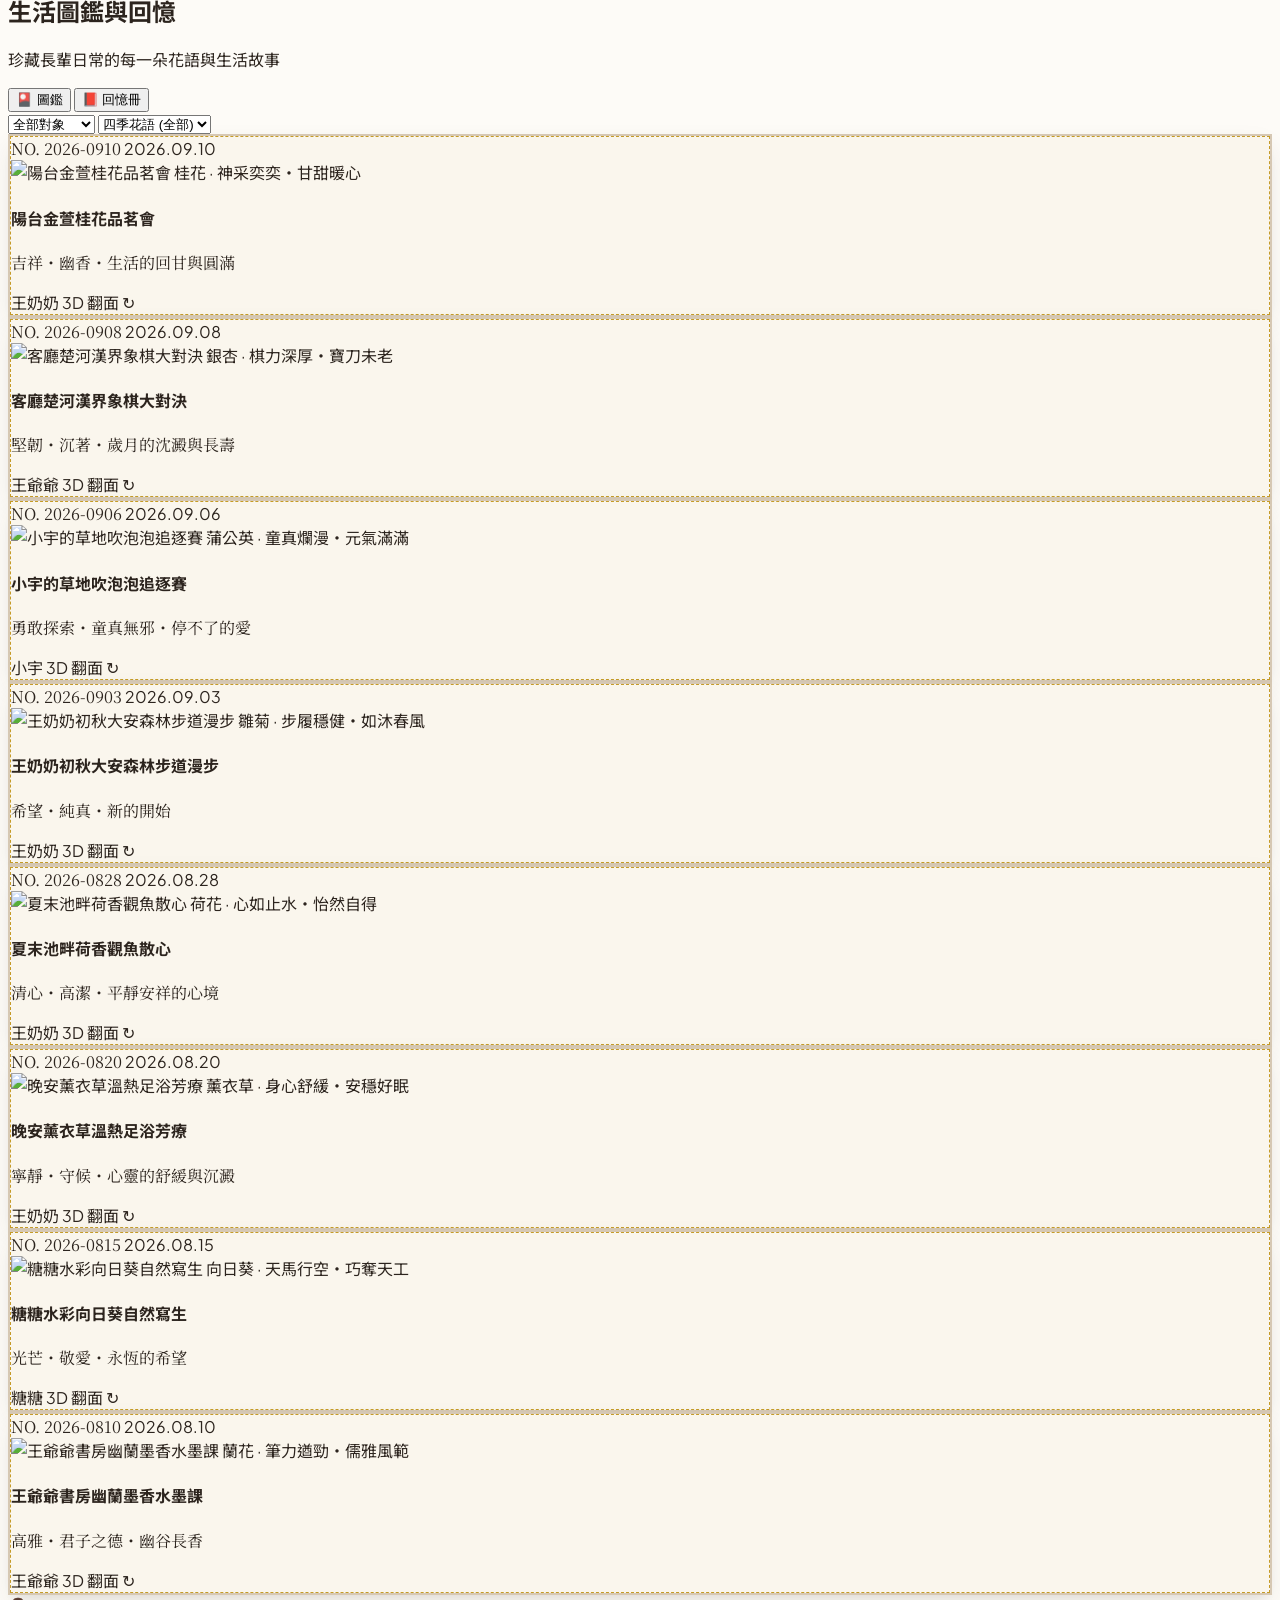
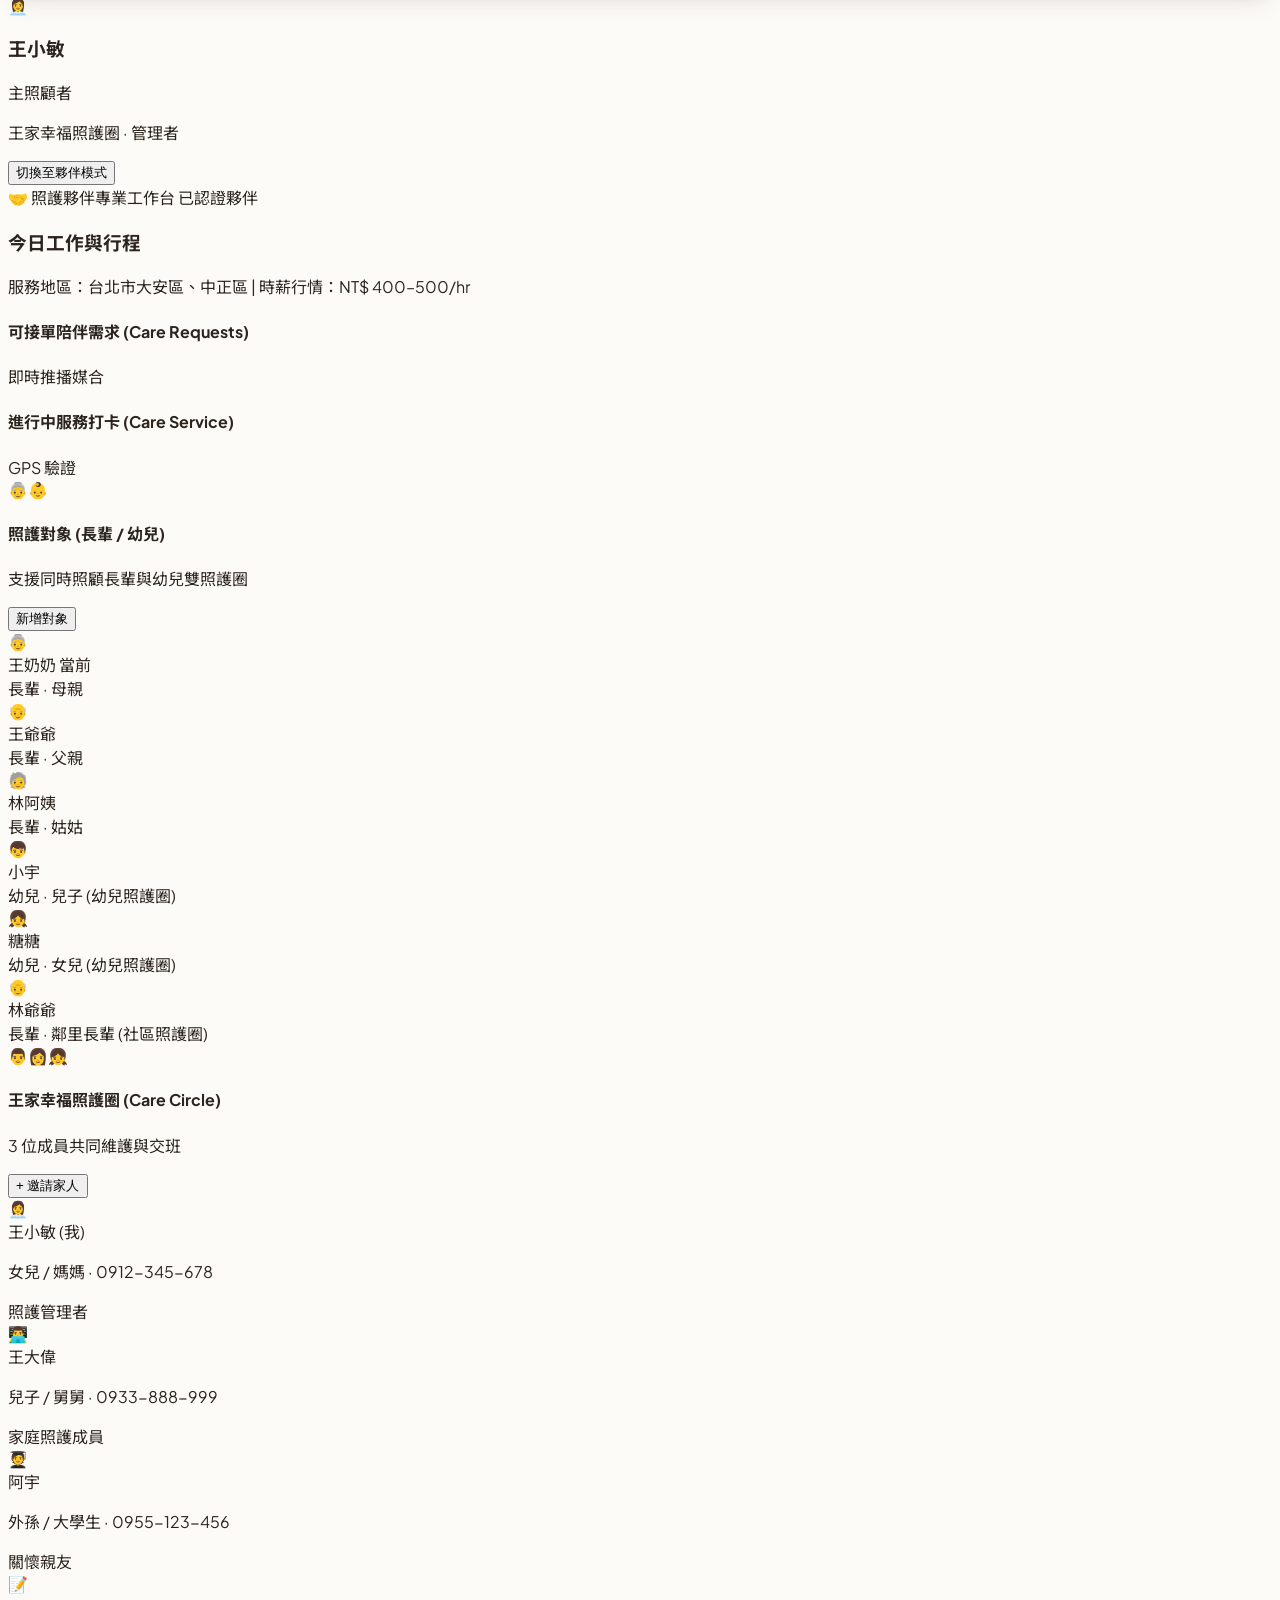
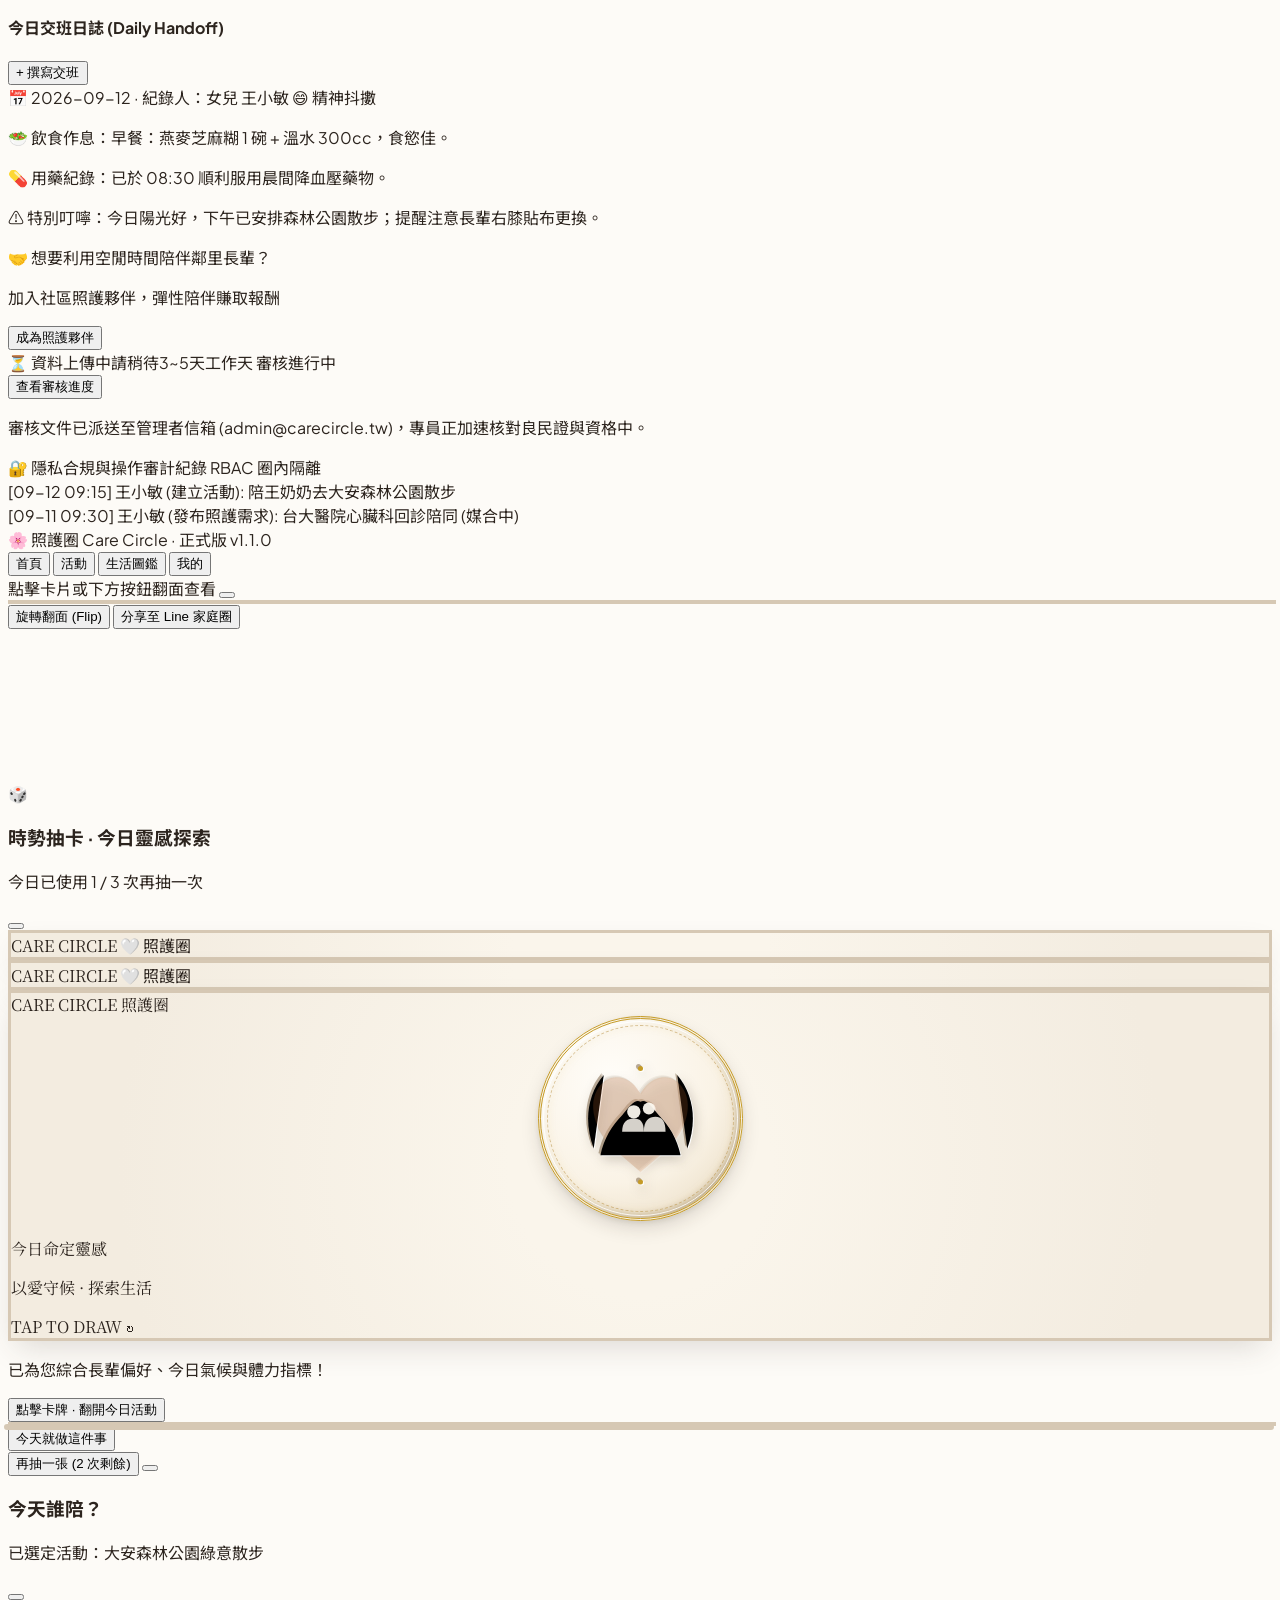
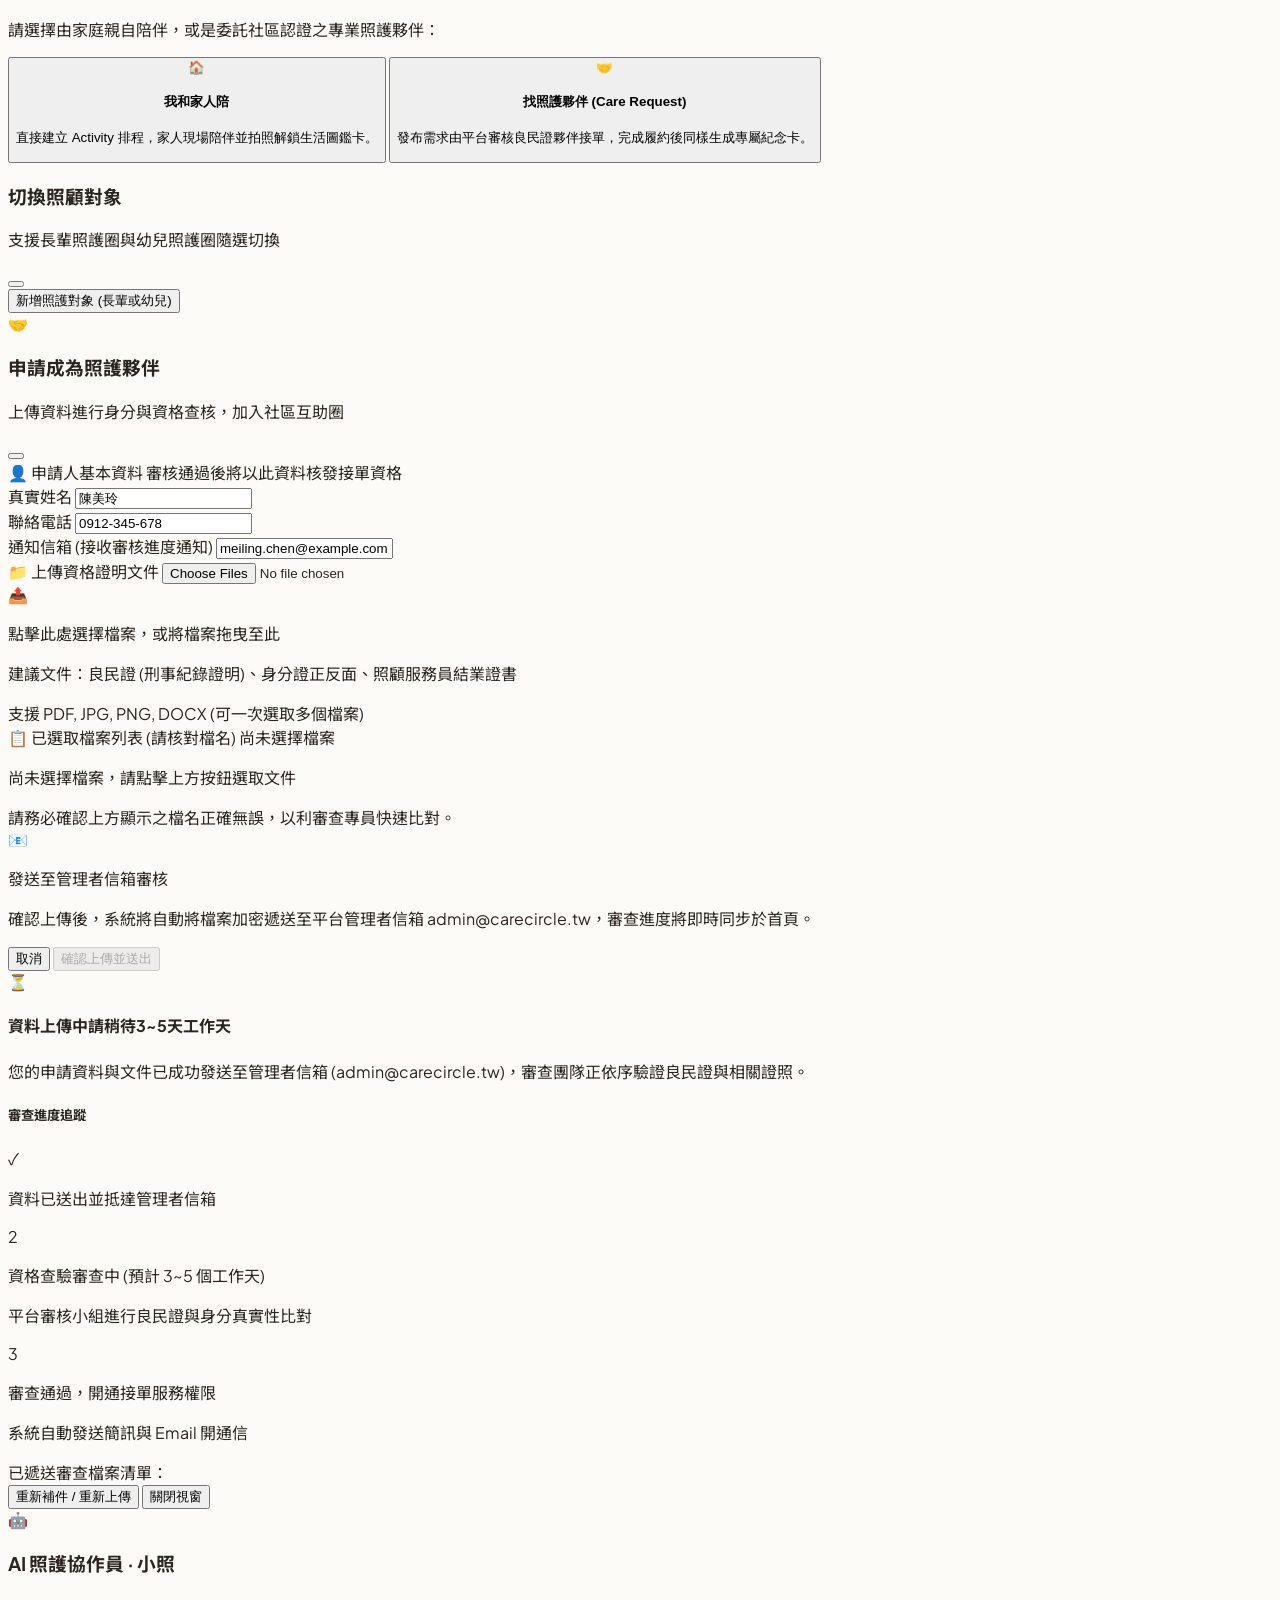
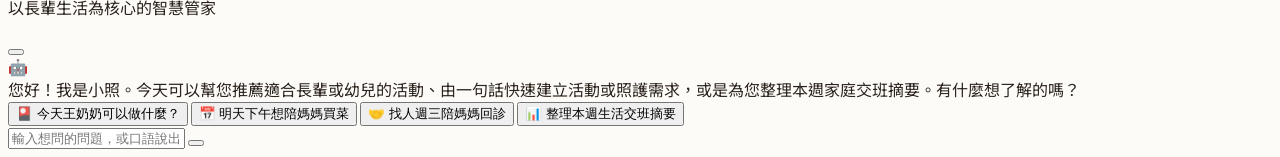
==== commit 90f48122: "chore(release): bump version to v1.1.0 and update release notes" ====
--- a/index.html
+++ b/index.html
@@ -3,7 +3,7 @@
 <head>
   <meta charset="UTF-8">
   <meta name="viewport" content="width=device-width, initial-scale=1.0, maximum-scale=1.0, user-scalable=no">
-  <title>照護圈 · 家庭照護夥伴平台 (Care Circle)</title>
+  <title>照護圈 · 家庭照護夥伴平台 (Care Circle) v1.1.0</title>
   
   <!-- Tailwind CSS CDN -->
   <script src="https://cdn.tailwindcss.com"></script>
@@ -526,6 +526,11 @@
           </div>
         </div>
 
+        <!-- 平台版本資訊 -->
+        <div class="text-center pt-2 pb-1 text-[11px] text-gray-400 font-medium">
+          <span>🌸 照護圈 Care Circle · 正式版 v1.1.0</span>
+        </div>
+
       </div>
     </section>
 
@@ -1206,6 +1211,6 @@
   <div id="toast-container" class="fixed top-5 left-1/2 -translate-x-1/2 z-50 pointer-events-none space-y-2"></div>
 
   <!-- 引入主模組與核心邏輯 (app.bundle.js 支援 file:// 與 http:// 零跨域限制) -->
-  <script src="app.bundle.js?v=4"></script>
+  <script src="app.bundle.js?v=1.1.0"></script>
 </body>
 </html>
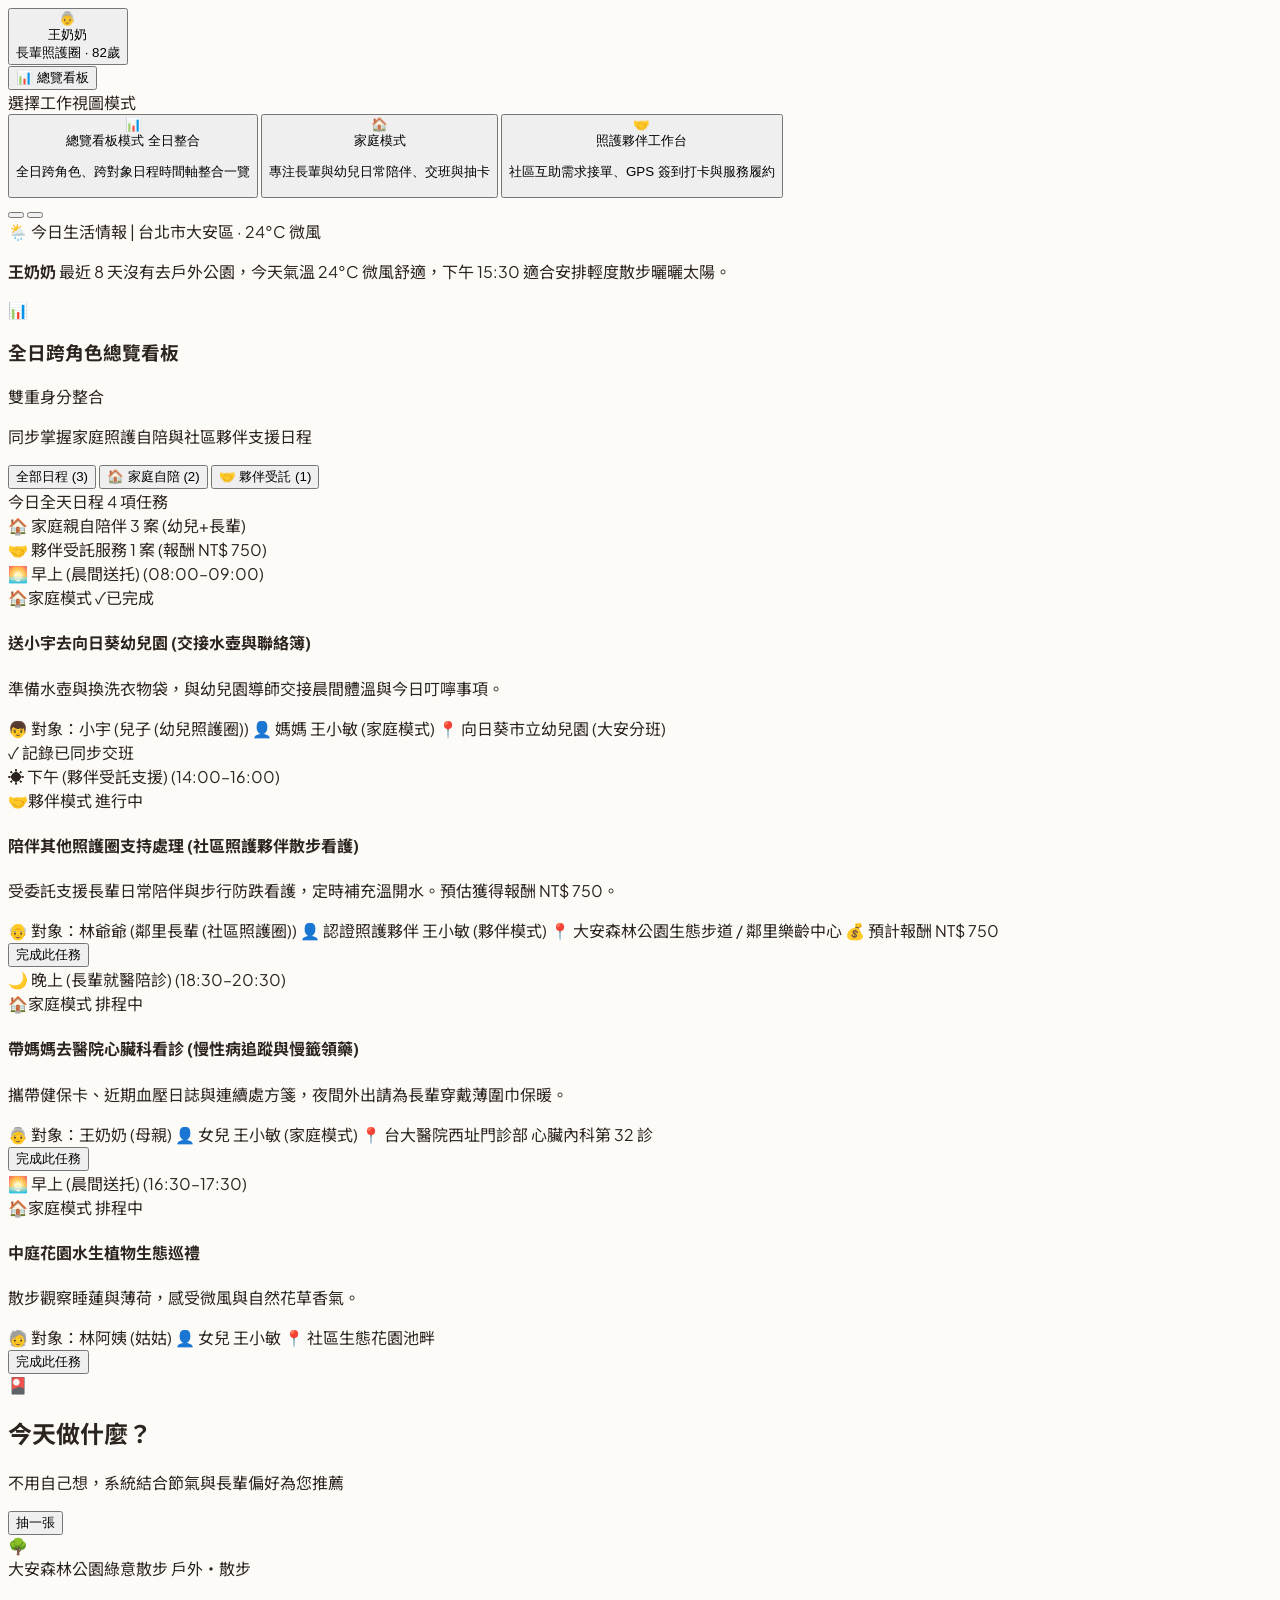
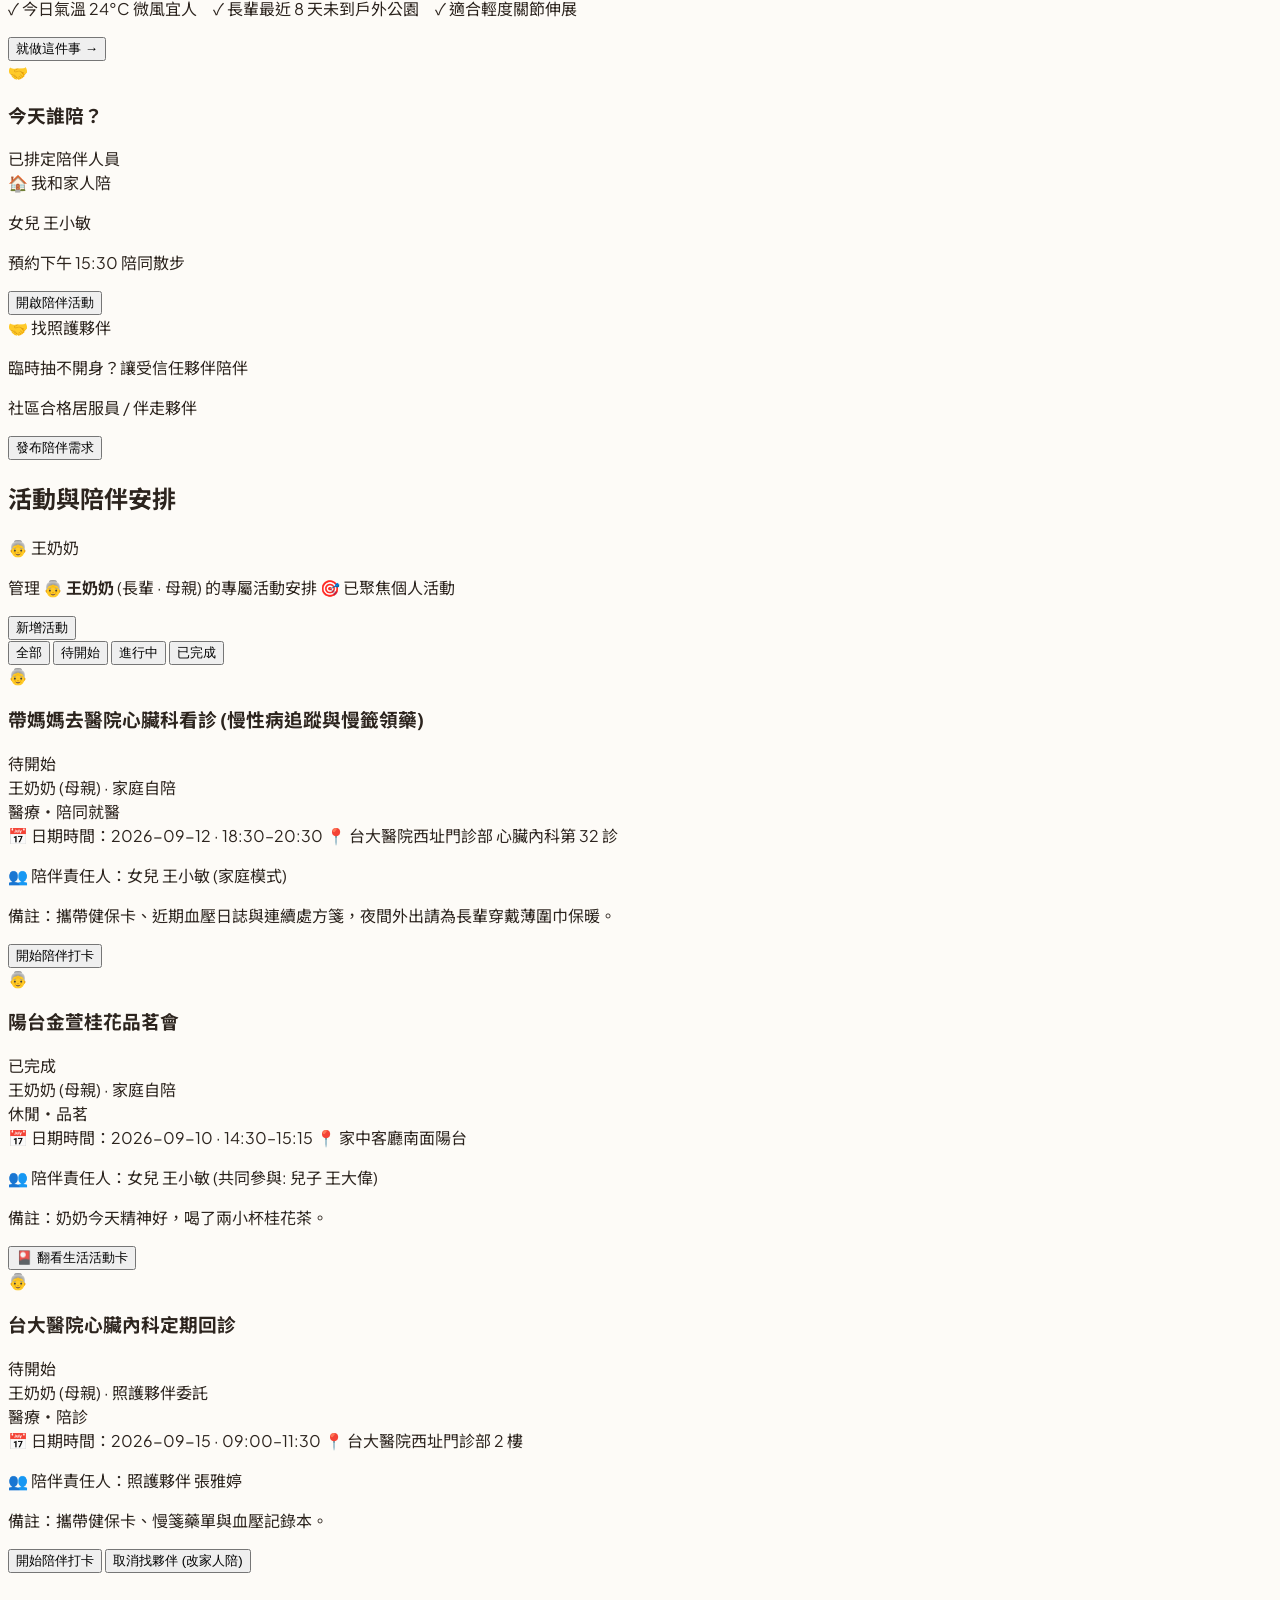
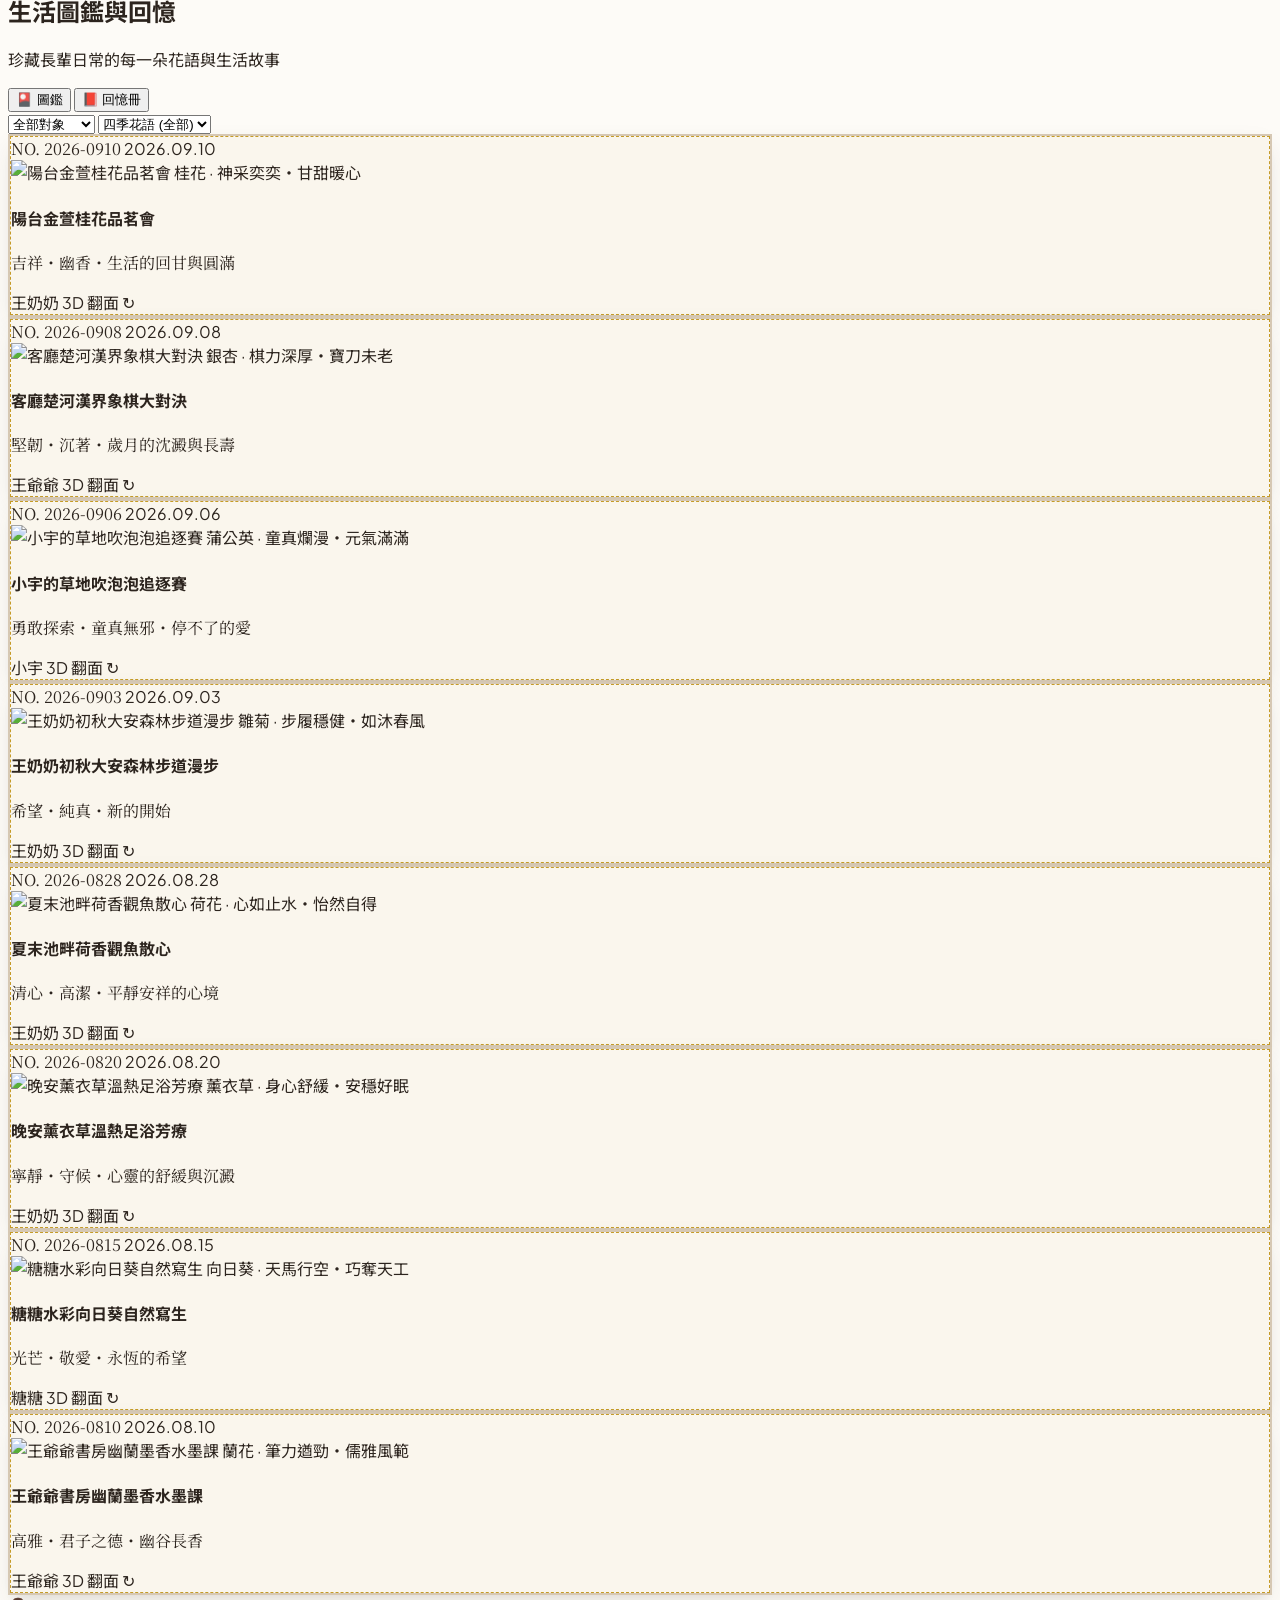
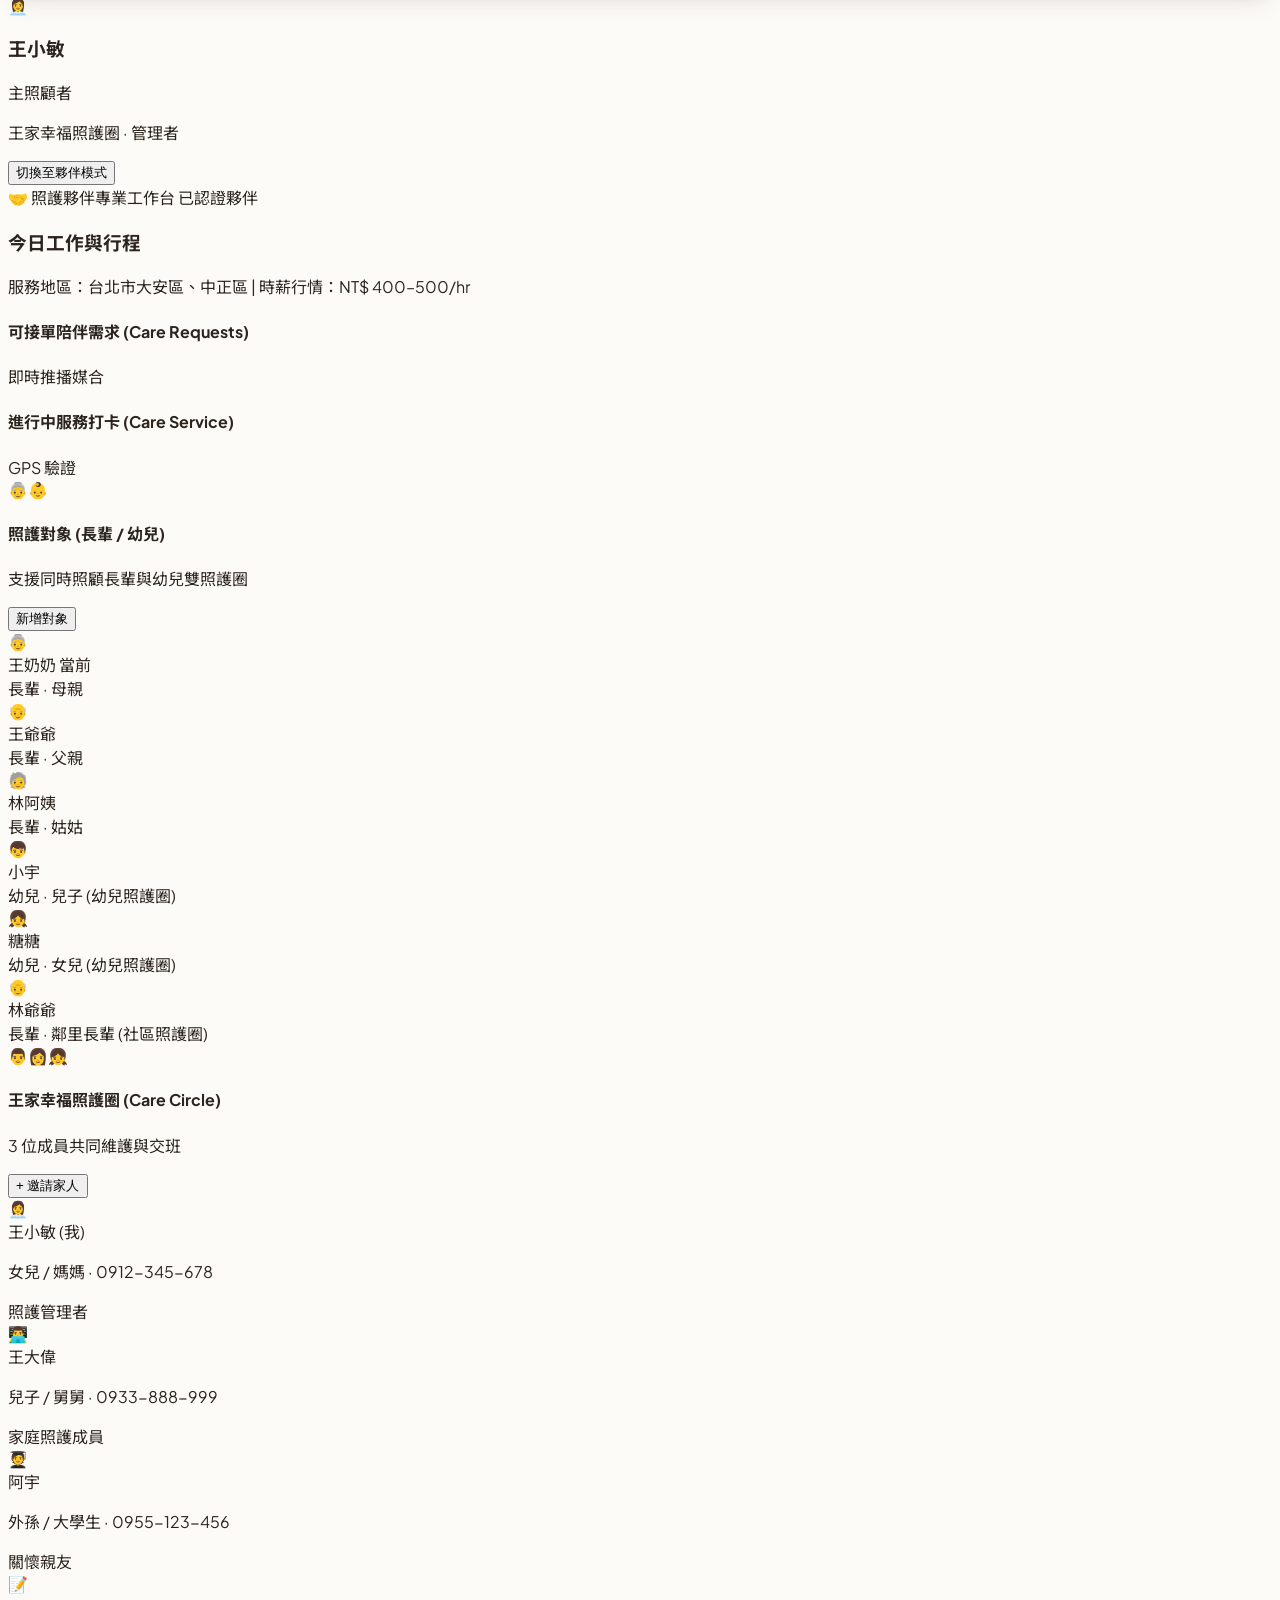
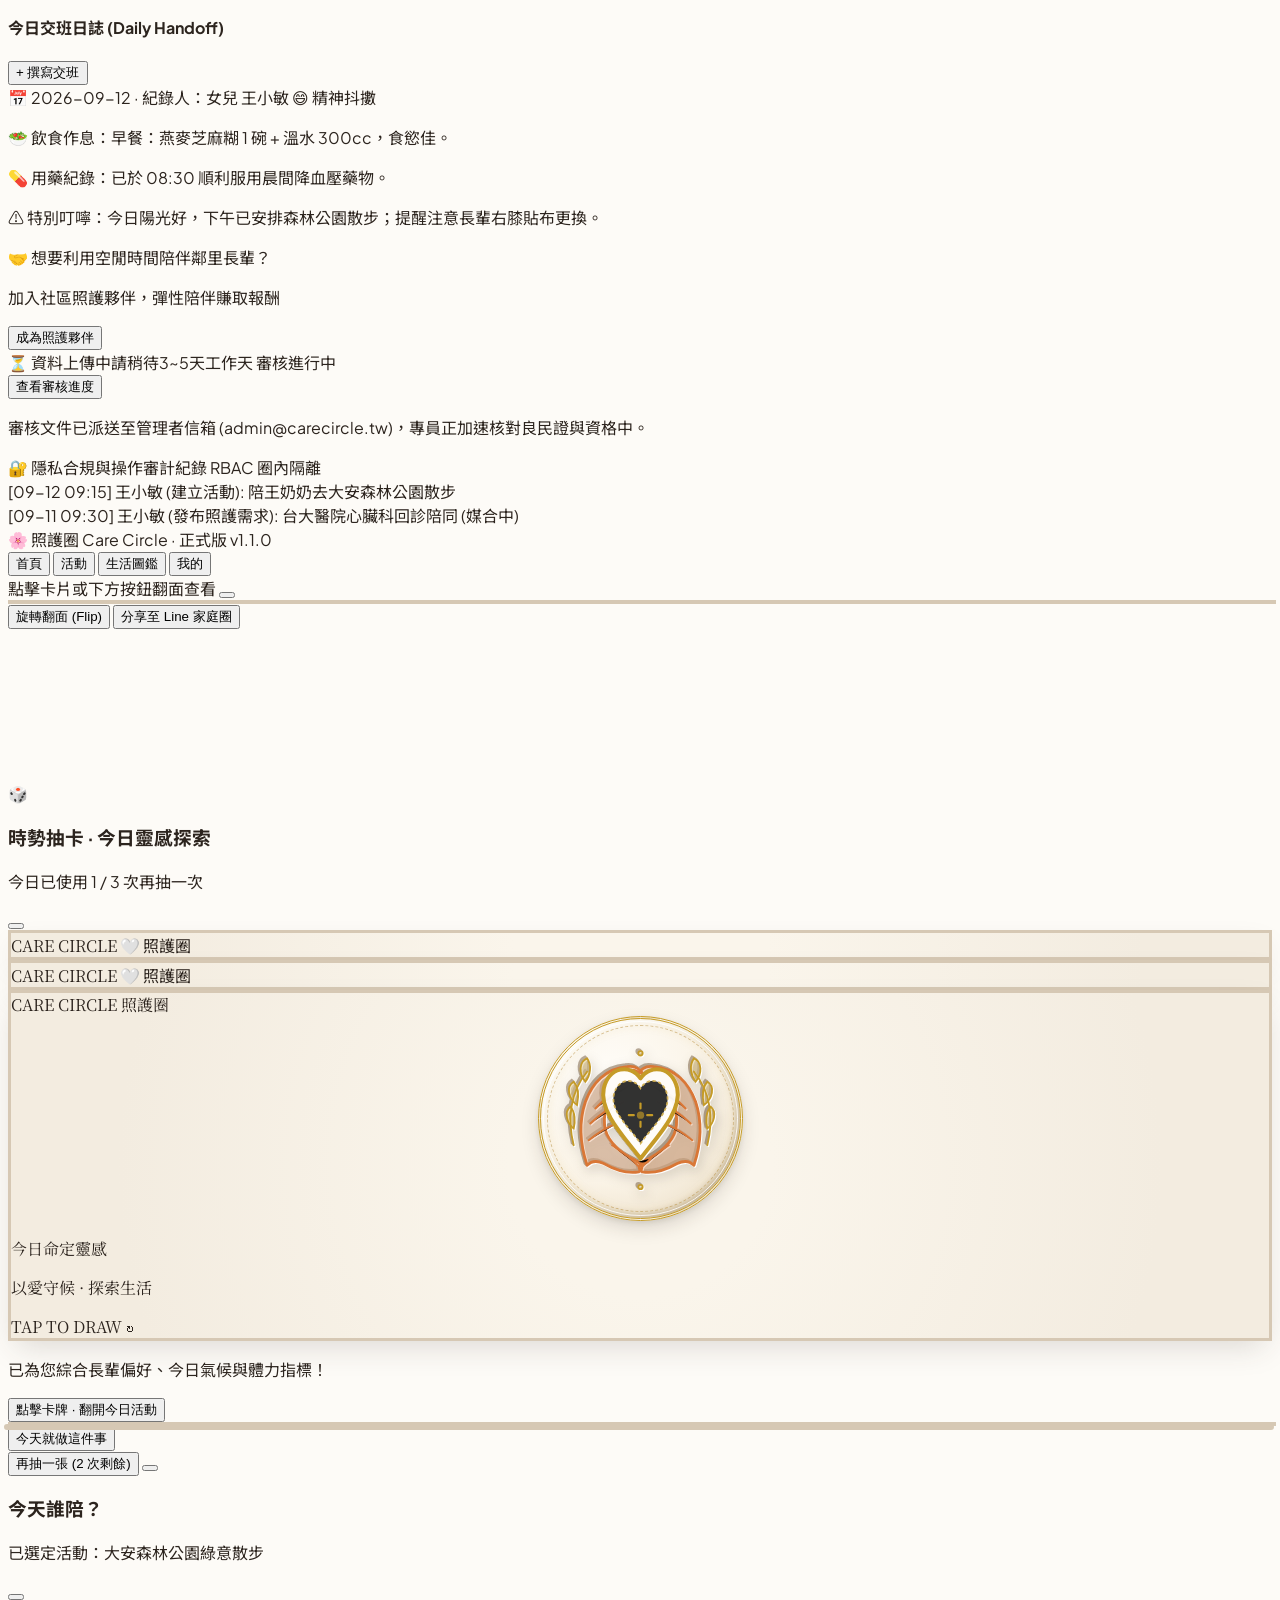
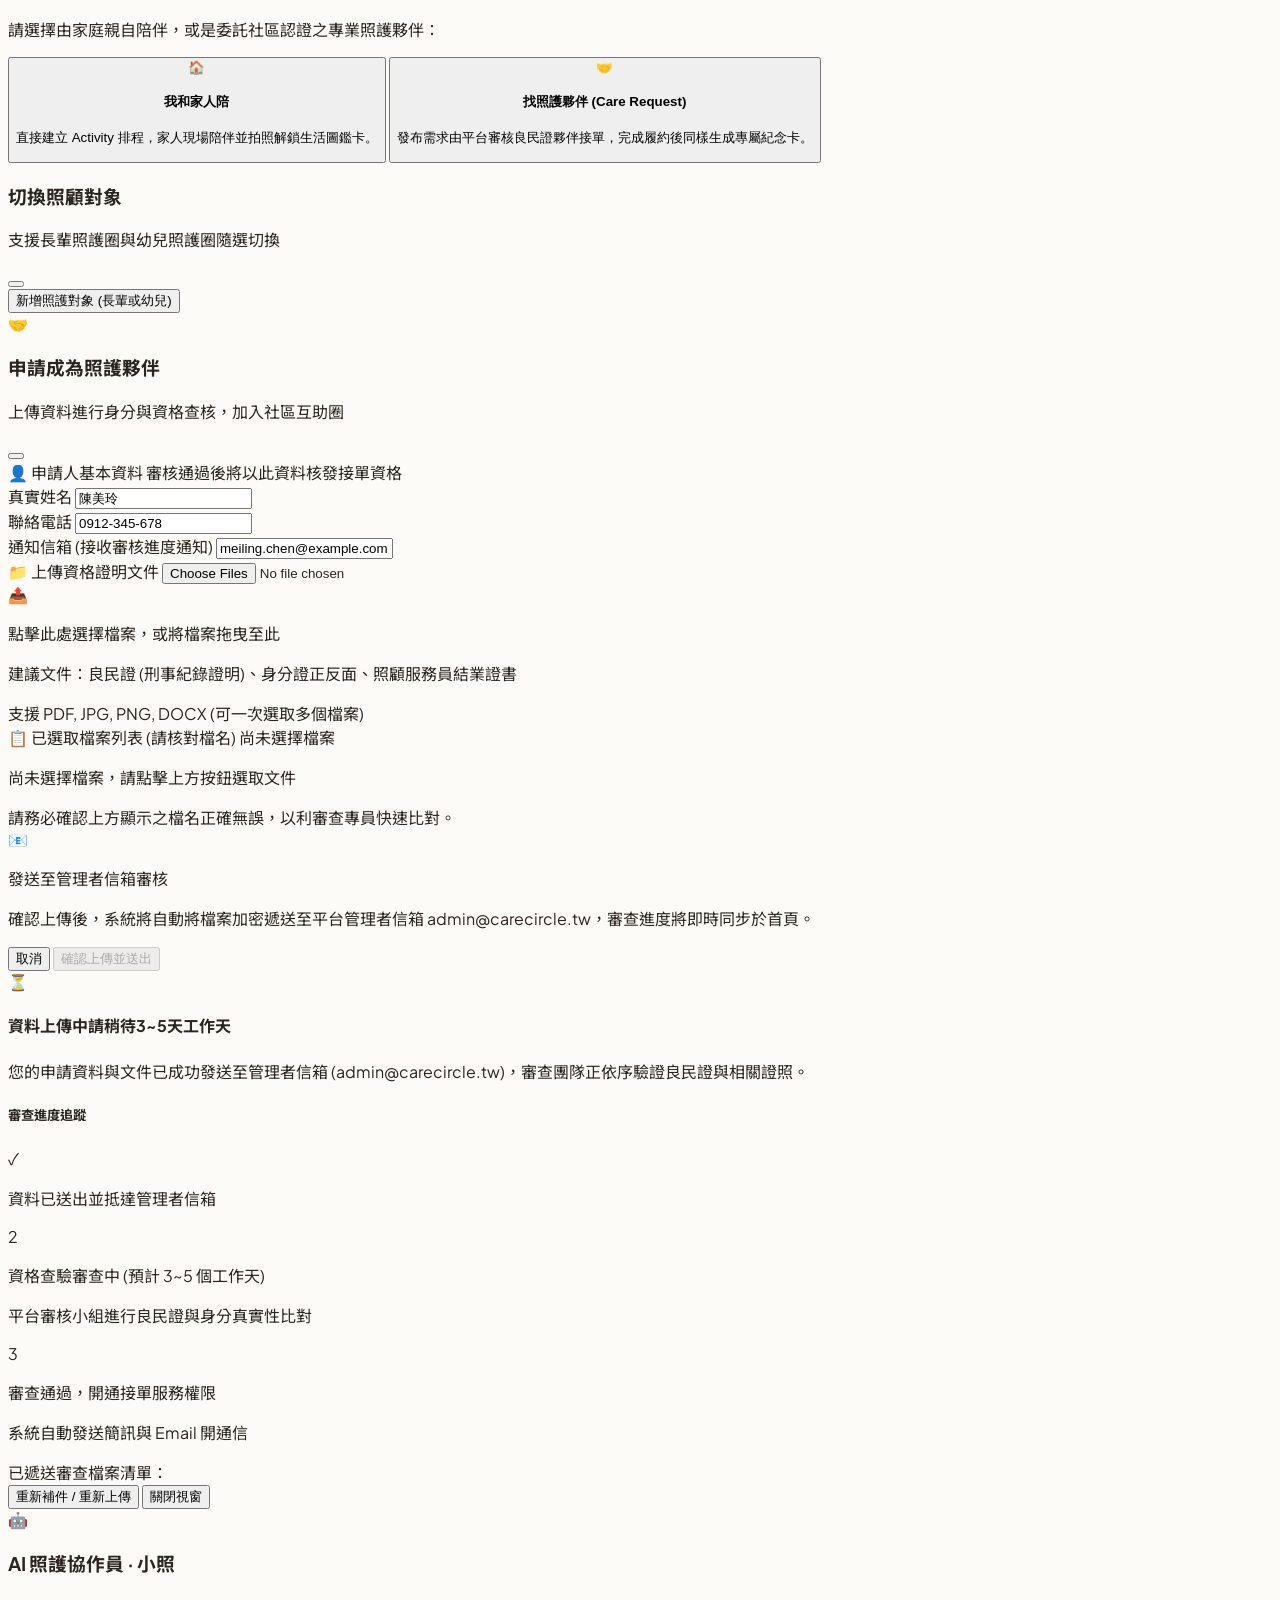
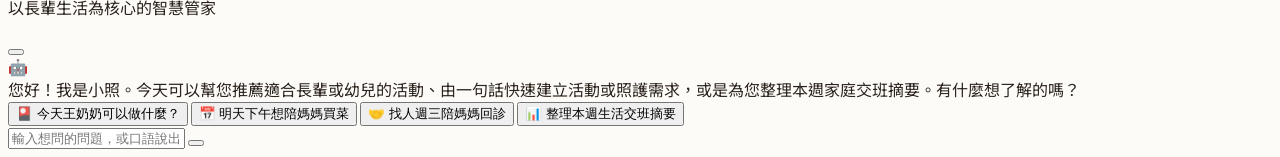
==== commit 09971efe: "style: 重新設計卡背圖案為雙手掌交疊與中央愛心負空間鏤空" ====
--- a/index.html
+++ b/index.html
@@ -736,17 +736,84 @@
             <div class="my-auto text-center space-y-1.5 flex flex-col items-center justify-center">
               <div class="embossed-botanical-cameo w-24 h-24 text-brand-terracotta my-0.5">
                 <svg viewBox="0 0 100 100" class="embossed-svg-art stroke-current fill-none">
-                  <path d="M22 68 C16 52 18 36 28 24" stroke-width="1.6" stroke-linecap="round"/>
-                  <path d="M78 68 C84 52 82 36 72 24" stroke-width="1.6" stroke-linecap="round"/>
-                  <path d="M50 35 C43 23 30 22 24 33 C18 44 24 60 36 70 L50 82 L64 70 C76 60 82 44 76 33 C70 22 57 23 50 35 Z" 
-                        stroke-width="2.2" stroke-linecap="round" stroke-linejoin="round" fill="#D97736" fill-opacity="0.18"/>
-                  <path d="M26 72 C28 62 33 54 39 48 C44 42 47 38 50 40 C53 38 56 42 61 48 C67 54 72 62 74 72" stroke-width="1.8" stroke-linecap="round"/>
-                  <circle cx="46" cy="46" r="4" stroke-width="1.8" fill="#FAF6ED" fill-opacity="0.95"/>
-                  <path d="M39 58 C39 52 42 50 46 50 C50 50 52 52 52 58" stroke-width="1.6" stroke-linecap="round" fill="#FAF6ED" fill-opacity="0.85"/>
-                  <circle cx="55" cy="44" r="3.6" stroke-width="1.8" fill="#FAF6ED" fill-opacity="0.95"/>
-                  <path d="M52 58 C52 51 55 49 59 49 C63 49 65 52 65 58" stroke-width="1.6" stroke-linecap="round" fill="#FAF6ED" fill-opacity="0.85"/>
-                  <circle cx="50" cy="20" r="1.5" fill="#C59B27"/>
-                  <circle cx="50" cy="88" r="1.5" fill="#C59B27"/>
+                  <!-- 經典美式復古植物橄欖枝飾框 (Botanical Laurel Frame) -->
+                  <g stroke="#C59B27" stroke-width="1.1" stroke-linecap="round" fill="#C59B27" fill-opacity="0.28">
+                    <path d="M10 66 C6 50 8 34 18 22" fill="none"/>
+                    <path d="M90 66 C94 50 92 34 82 22" fill="none"/>
+                    <path d="M10 56 C6 53 4 46 8 43 C11 46 11 52 10 56 Z"/>
+                    <path d="M12 42 C7 38 5 31 10 28 C13 31 13 37 12 42 Z"/>
+                    <path d="M17 28 C13 23 13 16 18 14 C21 18 20 24 17 28 Z"/>
+                    <path d="M90 56 C94 53 96 46 92 43 C89 46 89 52 90 56 Z"/>
+                    <path d="M88 42 C93 38 95 31 90 28 C87 31 87 37 88 42 Z"/>
+                    <path d="M83 28 C87 23 87 16 82 14 C79 18 80 24 83 28 Z"/>
+                    <circle cx="50" cy="11" r="1.3"/>
+                    <circle cx="50" cy="91" r="1.3"/>
+                  </g>
+
+                  <!-- 【左手掌】：托起並向上彎曲拱起，形成愛心左半緣與頂弧，大拇指向下延伸 -->
+                  <g stroke="#D97736" stroke-width="1.7" stroke-linecap="round" stroke-linejoin="round" fill="#D97736" fill-opacity="0.22">
+                    <path d="M 18 78
+                             C 14 66, 13 52, 17 40
+                             C 21 29, 29 20, 42 19
+                             C 47 18, 51 21, 52 25
+                             C 48 26, 42 27, 36 32
+                             C 30 38, 27 48, 29 57
+                             C 31 64, 38 71, 47 75
+                             C 51 77, 52 80, 49 82
+                             C 43 83, 35 81, 28 77
+                             C 22 74, 19 77, 18 78 Z"/>
+                  </g>
+                  <!-- 左手指節線條 (食指、中指、無名指、小指) -->
+                  <path d="M 23 44 C 29 37, 37 32, 46 29" stroke="#D97736" stroke-width="1.3" stroke-linecap="round"/>
+                  <path d="M 20 53 C 26 47, 33 43, 40 40" stroke="#D97736" stroke-width="1.3" stroke-linecap="round"/>
+                  <path d="M 19 63 C 24 59, 30 55, 36 53" stroke="#D97736" stroke-width="1.2" stroke-linecap="round"/>
+                  <path d="M 33 66 C 39 70, 45 74, 49 79" stroke="#D97736" stroke-width="1.2" stroke-linecap="round"/>
+
+                  <!-- 【右手掌】：交疊在左手上方，指尖於頂部相扣，大拇指交疊在左手拇指之上 -->
+                  <g stroke="#D97736" stroke-width="1.7" stroke-linecap="round" stroke-linejoin="round" fill="#D97736" fill-opacity="0.26">
+                    <path d="M 82 78
+                             C 86 66, 87 52, 83 40
+                             C 79 29, 71 20, 58 19
+                             C 53 18, 49 21, 48 25
+                             C 52 26, 58 27, 64 32
+                             C 70 38, 73 48, 71 57
+                             C 69 64, 62 71, 53 75
+                             C 49 77, 48 80, 51 82
+                             C 57 83, 65 81, 72 77
+                             C 78 74, 81 77, 82 78 Z"/>
+                  </g>
+                  <!-- 右手指節線條 -->
+                  <path d="M 77 44 C 71 37, 63 32, 54 29" stroke="#D97736" stroke-width="1.3" stroke-linecap="round"/>
+                  <path d="M 80 53 C 74 47, 67 43, 60 40" stroke="#D97736" stroke-width="1.3" stroke-linecap="round"/>
+                  <path d="M 81 63 C 76 59, 70 55, 64 53" stroke="#D97736" stroke-width="1.2" stroke-linecap="round"/>
+                  <path d="M 67 66 C 61 70, 55 74, 51 79" stroke="#D97736" stroke-width="1.2" stroke-linecap="round"/>
+
+                  <!-- 頂部指尖交疊微細節 -->
+                  <path d="M 46 21 C 50 23, 54 23, 55 25" stroke="#D97736" stroke-width="1.5" stroke-linecap="round"/>
+                  <!-- 底部拇指交疊微細節 (右手交疊在左手上) -->
+                  <path d="M 48 76 C 51 78, 54 77, 56 74" stroke="#D97736" stroke-width="1.5" stroke-linecap="round"/>
+
+                  <!-- 【中央核心：雙手交疊中心的愛心空缺】 (Negative Space Heart Cutout) -->
+                  <path d="M 50 26
+                           C 44 17, 31 19, 28 32
+                           C 25 46, 41 62, 50 74
+                           C 59 62, 75 46, 72 32
+                           C 69 19, 56 17, 50 26 Z"
+                        stroke="#C59B27" stroke-width="2.4" stroke-linecap="round" stroke-linejoin="round"
+                        fill="#FFFDF9" fill-opacity="0.96"/>
+
+                  <!-- 愛心內部柔和金絲線條與微光星芒 -->
+                  <path d="M 50 32
+                           C 46 25, 36 26, 34 36
+                           C 32 46, 44 56, 50 65
+                           C 56 56, 68 46, 66 36
+                           C 64 26, 54 25, 50 32 Z"
+                        stroke="#C59B27" stroke-width="1" stroke-dasharray="2 1.5" opacity="0.8"/>
+                  <circle cx="50" cy="48" r="2.2" fill="#C59B27" opacity="0.65"/>
+                  <line x1="50" y1="41" x2="50" y2="44" stroke="#C59B27" stroke-width="1.3" stroke-linecap="round"/>
+                  <line x1="50" y1="52" x2="50" y2="55" stroke="#C59B27" stroke-width="1.3" stroke-linecap="round"/>
+                  <line x1="43" y1="48" x2="46" y2="48" stroke="#C59B27" stroke-width="1.3" stroke-linecap="round"/>
+                  <line x1="54" y1="48" x2="57" y2="48" stroke="#C59B27" stroke-width="1.3" stroke-linecap="round"/>
                 </svg>
               </div>
               <p class="font-serif font-bold text-xs text-[#30261E] tracking-widest">今日命定靈感</p>
@@ -789,39 +856,84 @@
               <div class="my-auto text-center space-y-2 flex flex-col items-center justify-center py-1">
                 <div class="embossed-botanical-cameo w-32 h-32 max-h-[135px] text-brand-terracotta shadow-md">
                   <svg viewBox="0 0 100 100" class="embossed-svg-art stroke-current fill-none">
-                    <!-- 外圍植物橄欖枝藤蔓 (Botanical Laurel Vines) -->
-                    <path d="M22 68 C16 52 18 36 28 24" stroke-width="1.6" stroke-linecap="round"/>
-                    <path d="M78 68 C84 52 82 36 72 24" stroke-width="1.6" stroke-linecap="round"/>
-                    
-                    <!-- 橄欖葉片 -->
-                    <path d="M22 58 C17 55 15 48 19 45 C22 48 23 54 22 58 Z" stroke-width="1.2" fill="#C59B27" fill-opacity="0.3"/>
-                    <path d="M24 44 C19 40 17 33 22 30 C25 33 25 39 24 44 Z" stroke-width="1.2" fill="#C59B27" fill-opacity="0.3"/>
-                    <path d="M29 30 C25 25 25 18 30 16 C33 20 32 26 29 30 Z" stroke-width="1.2" fill="#C59B27" fill-opacity="0.3"/>
-                    
-                    <path d="M78 58 C83 55 85 48 81 45 C78 48 77 54 78 58 Z" stroke-width="1.2" fill="#C59B27" fill-opacity="0.3"/>
-                    <path d="M76 44 C81 40 83 33 78 30 C75 33 75 39 76 44 Z" stroke-width="1.2" fill="#C59B27" fill-opacity="0.3"/>
-                    <path d="M71 30 C75 25 75 18 70 16 C67 20 68 26 71 30 Z" stroke-width="1.2" fill="#C59B27" fill-opacity="0.3"/>
-
-                    <!-- 雙手托抱比心主體 (Two Hands Forming Heart) -->
-                    <path d="M50 35 C43 23 30 22 24 33 C18 44 24 60 36 70 L50 82 L64 70 C76 60 82 44 76 33 C70 22 57 23 50 35 Z" 
-                          stroke-width="2.2" stroke-linecap="round" stroke-linejoin="round" fill="#D97736" fill-opacity="0.18"/>
-                    
-                    <!-- 兩手手腕與大拇指手勢線條 (Hands & Fingers Gesture Details) -->
-                    <path d="M26 72 C28 62 33 54 39 48 C44 42 47 38 50 40 C53 38 56 42 61 48 C67 54 72 62 74 72" stroke-width="1.8" stroke-linecap="round"/>
-                    <path d="M38 60 C42 67 46 74 50 78 C54 74 58 67 62 60" stroke-width="1.6" stroke-linecap="round" stroke-dasharray="2 1.5"/>
-
-                    <!-- 中心人物浮雕：長輩與陪伴家人溫馨相依 (Serene Figures Embossed in Center) -->
-                    <circle cx="46" cy="46" r="4.2" stroke-width="1.8" fill="#FAF6ED" fill-opacity="0.95"/>
-                    <path d="M39 58 C39 52 42 50 46 50 C50 50 52 52 52 58" stroke-width="1.6" stroke-linecap="round" fill="#FAF6ED" fill-opacity="0.85"/>
-                    
-                    <circle cx="55" cy="44" r="3.8" stroke-width="1.8" fill="#FAF6ED" fill-opacity="0.95"/>
-                    <path d="M52 58 C52 51 55 49 59 49 C63 49 65 52 65 58" stroke-width="1.6" stroke-linecap="round" fill="#FAF6ED" fill-opacity="0.85"/>
-
-                    <!-- 星芒守護光輝 (Starlight Accents) -->
-                    <circle cx="50" cy="20" r="1.5" fill="#C59B27"/>
-                    <circle cx="50" cy="88" r="1.5" fill="#C59B27"/>
-                    <line x1="50" y1="13" x2="50" y2="17" stroke-width="1.5" stroke-linecap="round"/>
-                    <line x1="50" y1="89" x2="50" y2="93" stroke-width="1.5" stroke-linecap="round"/>
+                    <!-- 經典美式復古植物橄欖枝飾框 (Botanical Laurel Frame) -->
+                    <g stroke="#C59B27" stroke-width="1.1" stroke-linecap="round" fill="#C59B27" fill-opacity="0.28">
+                      <path d="M10 66 C6 50 8 34 18 22" fill="none"/>
+                      <path d="M90 66 C94 50 92 34 82 22" fill="none"/>
+                      <path d="M10 56 C6 53 4 46 8 43 C11 46 11 52 10 56 Z"/>
+                      <path d="M12 42 C7 38 5 31 10 28 C13 31 13 37 12 42 Z"/>
+                      <path d="M17 28 C13 23 13 16 18 14 C21 18 20 24 17 28 Z"/>
+                      <path d="M90 56 C94 53 96 46 92 43 C89 46 89 52 90 56 Z"/>
+                      <path d="M88 42 C93 38 95 31 90 28 C87 31 87 37 88 42 Z"/>
+                      <path d="M83 28 C87 23 87 16 82 14 C79 18 80 24 83 28 Z"/>
+                      <circle cx="50" cy="11" r="1.3"/>
+                      <circle cx="50" cy="91" r="1.3"/>
+                    </g>
+
+                    <!-- 【左手掌】：托起並向上彎曲拱起，形成愛心左半緣與頂弧，大拇指向下延伸 -->
+                    <g stroke="#D97736" stroke-width="1.7" stroke-linecap="round" stroke-linejoin="round" fill="#D97736" fill-opacity="0.22">
+                      <path d="M 18 78
+                               C 14 66, 13 52, 17 40
+                               C 21 29, 29 20, 42 19
+                               C 47 18, 51 21, 52 25
+                               C 48 26, 42 27, 36 32
+                               C 30 38, 27 48, 29 57
+                               C 31 64, 38 71, 47 75
+                               C 51 77, 52 80, 49 82
+                               C 43 83, 35 81, 28 77
+                               C 22 74, 19 77, 18 78 Z"/>
+                    </g>
+                    <!-- 左手指節線條 (食指、中指、無名指、小指) -->
+                    <path d="M 23 44 C 29 37, 37 32, 46 29" stroke="#D97736" stroke-width="1.3" stroke-linecap="round"/>
+                    <path d="M 20 53 C 26 47, 33 43, 40 40" stroke="#D97736" stroke-width="1.3" stroke-linecap="round"/>
+                    <path d="M 19 63 C 24 59, 30 55, 36 53" stroke="#D97736" stroke-width="1.2" stroke-linecap="round"/>
+                    <path d="M 33 66 C 39 70, 45 74, 49 79" stroke="#D97736" stroke-width="1.2" stroke-linecap="round"/>
+
+                    <!-- 【右手掌】：交疊在左手上方，指尖於頂部相扣，大拇指交疊在左手拇指之上 -->
+                    <g stroke="#D97736" stroke-width="1.7" stroke-linecap="round" stroke-linejoin="round" fill="#D97736" fill-opacity="0.26">
+                      <path d="M 82 78
+                               C 86 66, 87 52, 83 40
+                               C 79 29, 71 20, 58 19
+                               C 53 18, 49 21, 48 25
+                               C 52 26, 58 27, 64 32
+                               C 70 38, 73 48, 71 57
+                               C 69 64, 62 71, 53 75
+                               C 49 77, 48 80, 51 82
+                               C 57 83, 65 81, 72 77
+                               C 78 74, 81 77, 82 78 Z"/>
+                    </g>
+                    <!-- 右手指節線條 -->
+                    <path d="M 77 44 C 71 37, 63 32, 54 29" stroke="#D97736" stroke-width="1.3" stroke-linecap="round"/>
+                    <path d="M 80 53 C 74 47, 67 43, 60 40" stroke="#D97736" stroke-width="1.3" stroke-linecap="round"/>
+                    <path d="M 81 63 C 76 59, 70 55, 64 53" stroke="#D97736" stroke-width="1.2" stroke-linecap="round"/>
+                    <path d="M 67 66 C 61 70, 55 74, 51 79" stroke="#D97736" stroke-width="1.2" stroke-linecap="round"/>
+
+                    <!-- 頂部指尖交疊微細節 -->
+                    <path d="M 46 21 C 50 23, 54 23, 55 25" stroke="#D97736" stroke-width="1.5" stroke-linecap="round"/>
+                    <!-- 底部拇指交疊微細節 (右手交疊在左手上) -->
+                    <path d="M 48 76 C 51 78, 54 77, 56 74" stroke="#D97736" stroke-width="1.5" stroke-linecap="round"/>
+
+                    <!-- 【中央核心：雙手交疊中心的愛心空缺】 (Negative Space Heart Cutout) -->
+                    <path d="M 50 26
+                             C 44 17, 31 19, 28 32
+                             C 25 46, 41 62, 50 74
+                             C 59 62, 75 46, 72 32
+                             C 69 19, 56 17, 50 26 Z"
+                          stroke="#C59B27" stroke-width="2.4" stroke-linecap="round" stroke-linejoin="round"
+                          fill="#FFFDF9" fill-opacity="0.96"/>
+
+                    <!-- 愛心內部柔和金絲線條與微光星芒 -->
+                    <path d="M 50 32
+                             C 46 25, 36 26, 34 36
+                             C 32 46, 44 56, 50 65
+                             C 56 56, 68 46, 66 36
+                             C 64 26, 54 25, 50 32 Z"
+                          stroke="#C59B27" stroke-width="1" stroke-dasharray="2 1.5" opacity="0.8"/>
+                    <circle cx="50" cy="48" r="2.2" fill="#C59B27" opacity="0.65"/>
+                    <line x1="50" y1="41" x2="50" y2="44" stroke="#C59B27" stroke-width="1.3" stroke-linecap="round"/>
+                    <line x1="50" y1="52" x2="50" y2="55" stroke="#C59B27" stroke-width="1.3" stroke-linecap="round"/>
+                    <line x1="43" y1="48" x2="46" y2="48" stroke="#C59B27" stroke-width="1.3" stroke-linecap="round"/>
+                    <line x1="54" y1="48" x2="57" y2="48" stroke="#C59B27" stroke-width="1.3" stroke-linecap="round"/>
                   </svg>
                 </div>
 
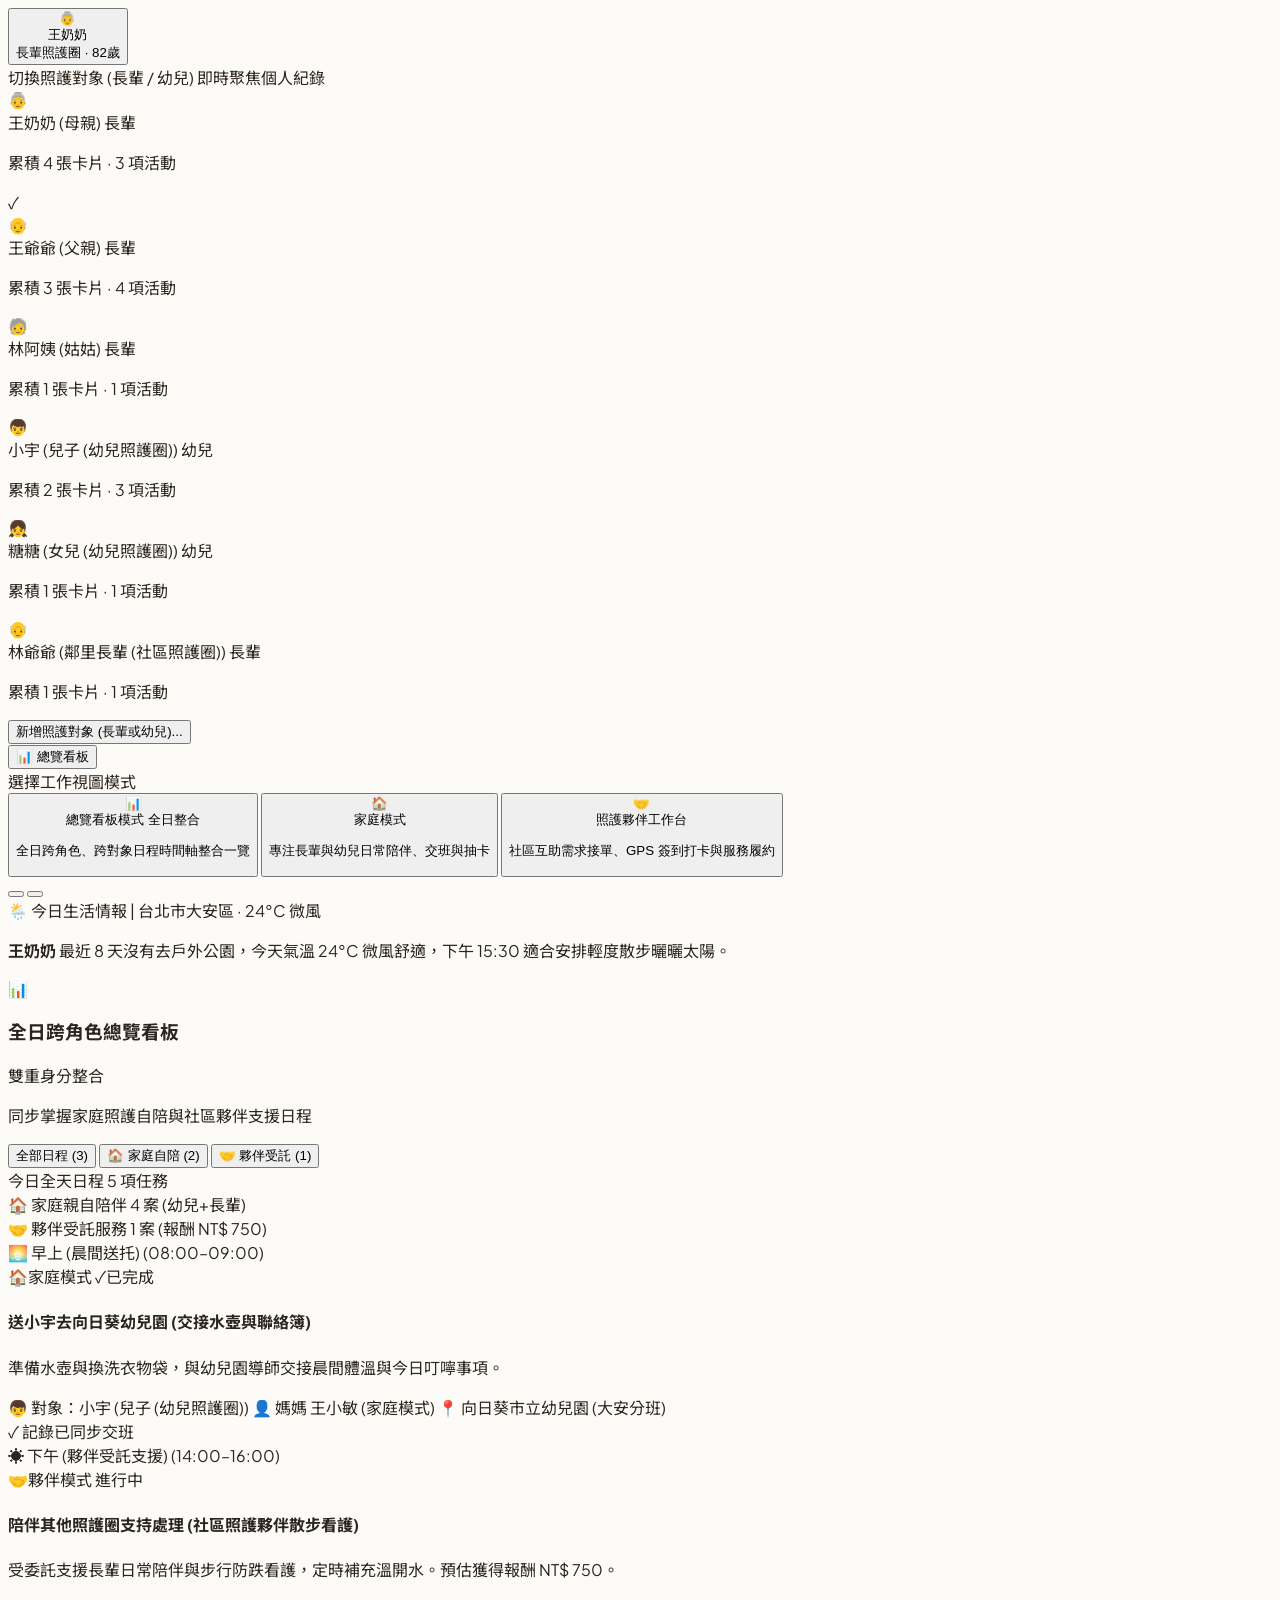
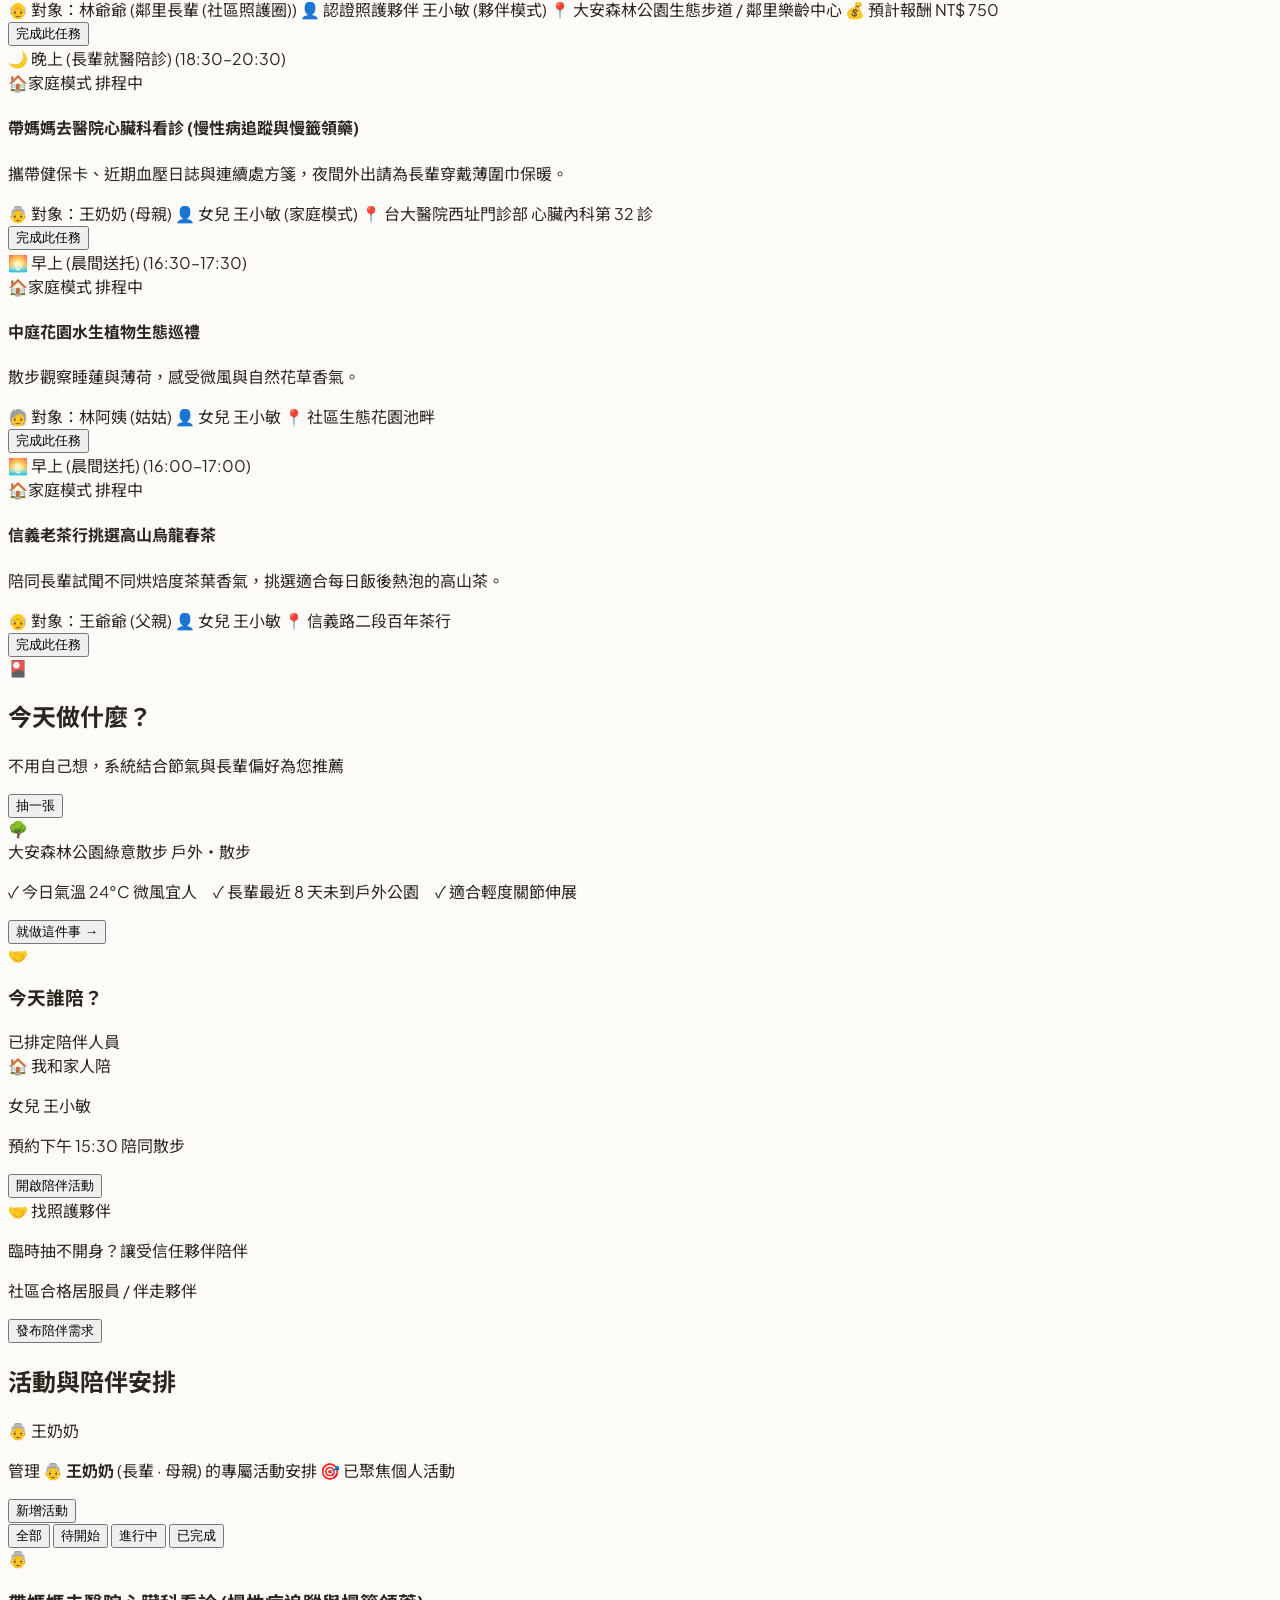
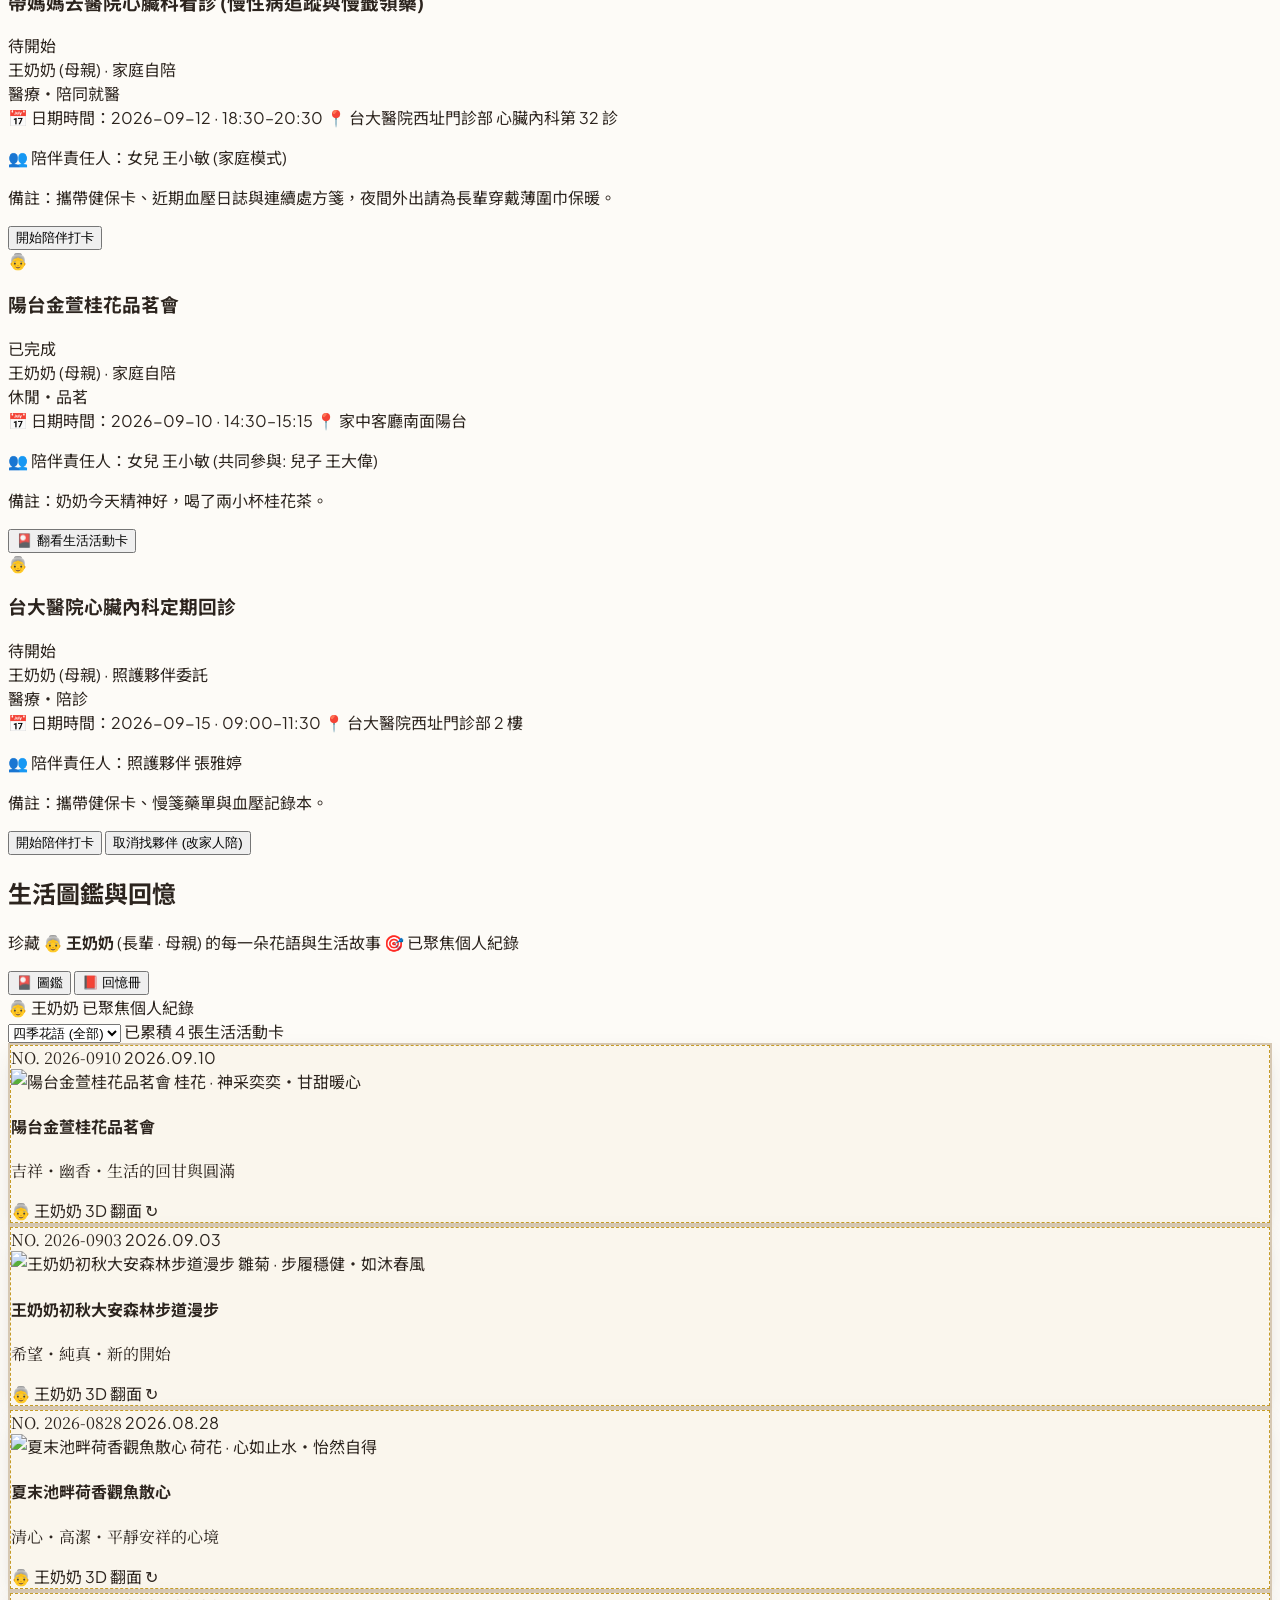
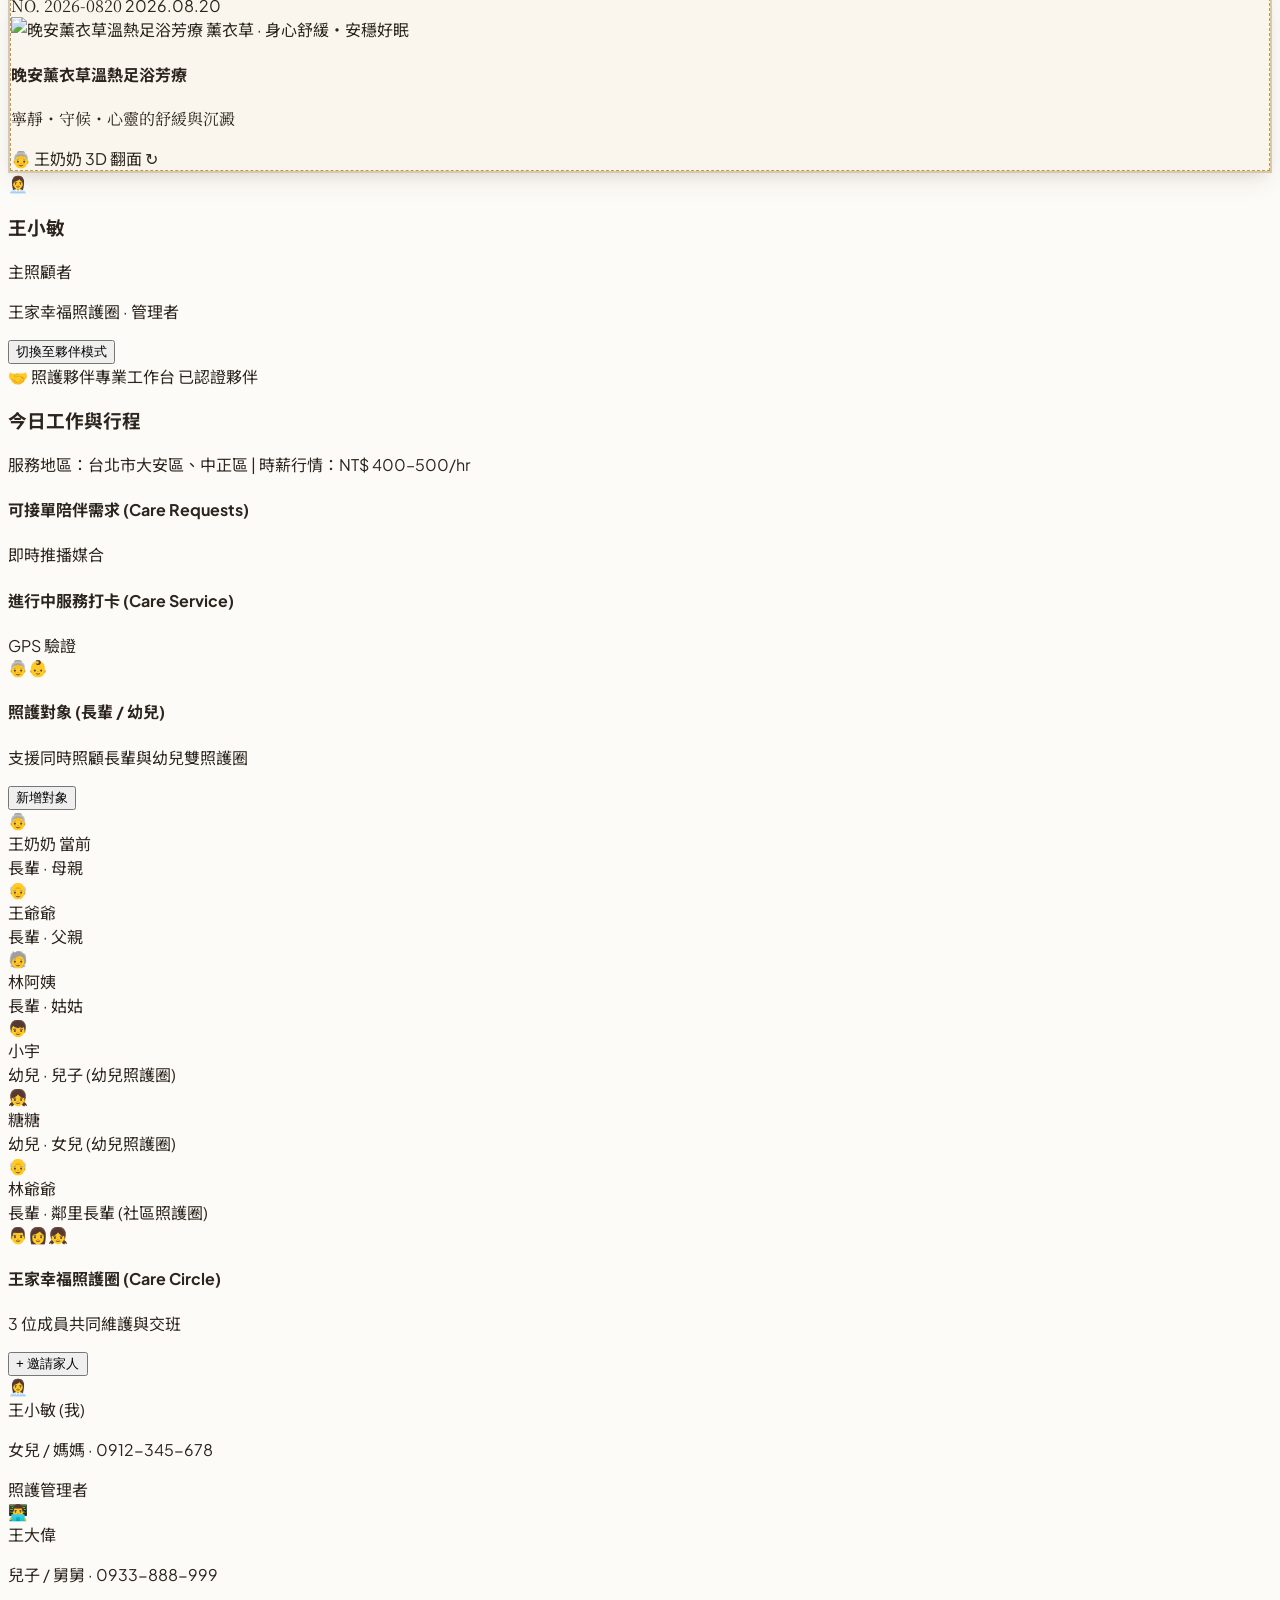
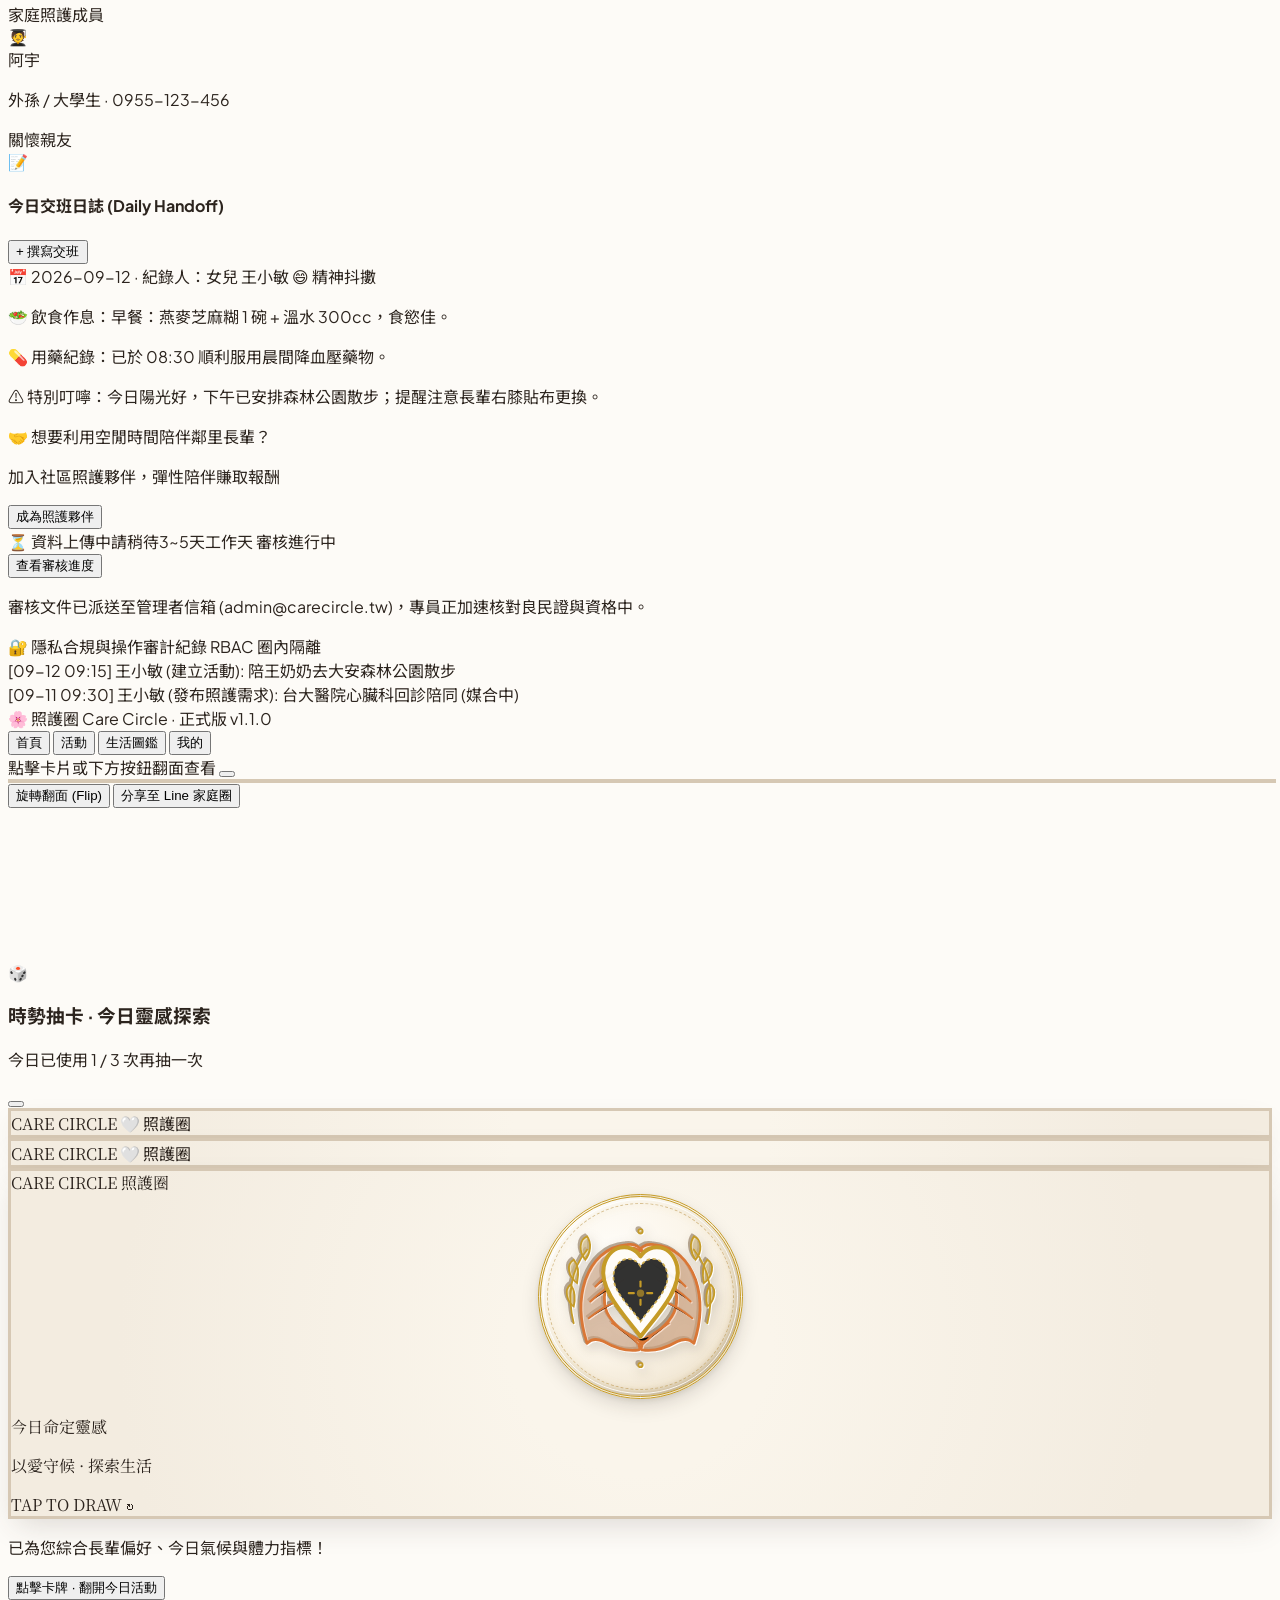
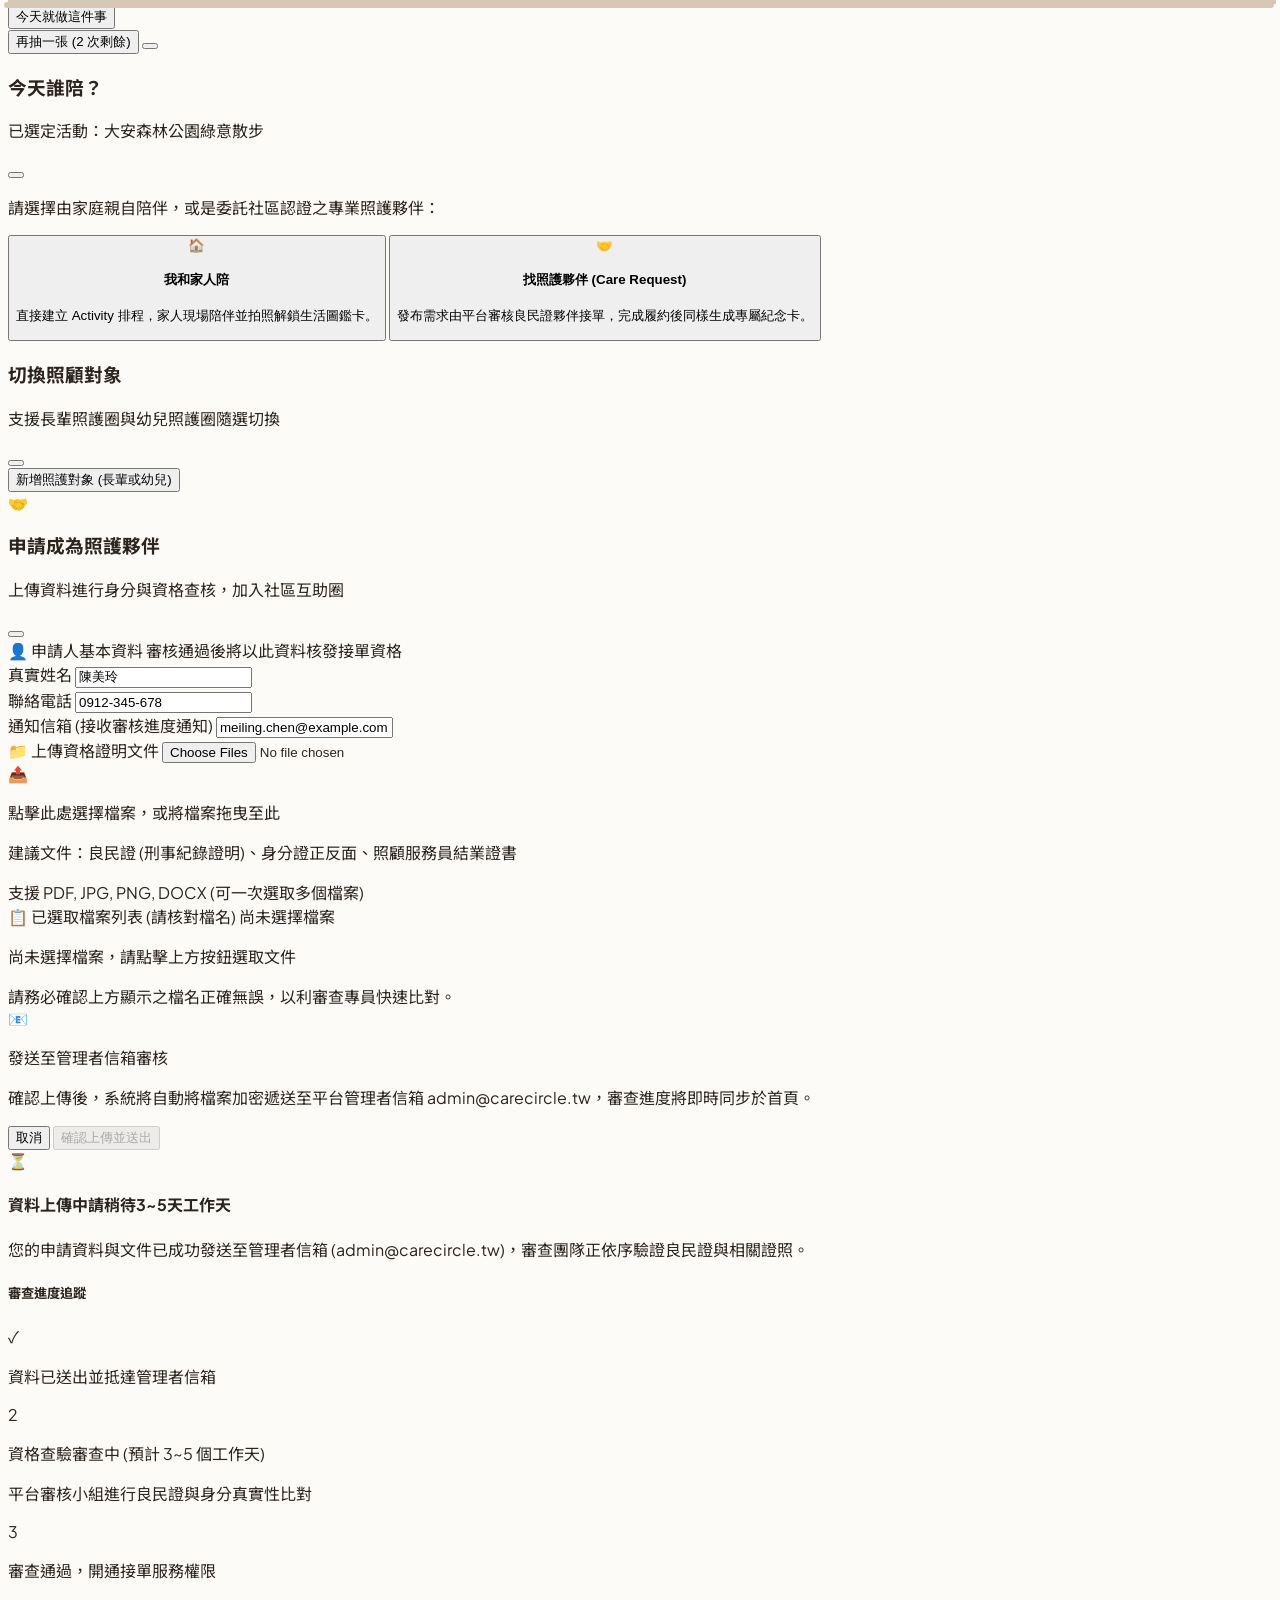
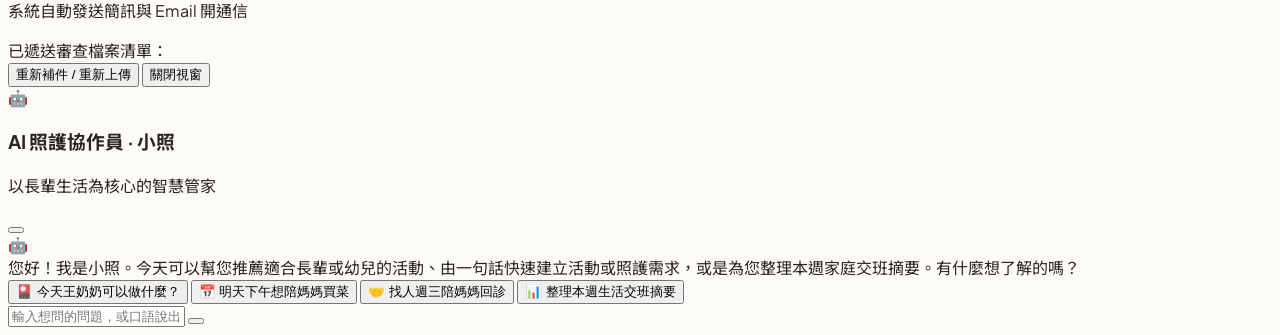
==== commit 7d287ed8: "feat: 移除重複對象下拉選單，頂部選單切換即時連動各角色累積活動與圖鑑紀錄" ====
--- a/index.html
+++ b/index.html
@@ -48,17 +48,38 @@
   <header class="sticky top-0 z-40 bg-[#FDFBF7]/95 backdrop-blur-md border-b border-[#E8DFD3] px-4 py-3 shadow-xs">
     <div class="max-w-2xl mx-auto flex items-center justify-between">
       
-      <!-- 照護對象切換器 (長輩 / 幼兒) -->
-      <button id="btn-recipient-selector" class="flex items-center space-x-2 bg-white px-3.5 py-1.5 rounded-full border border-[#E8DFD3] hover:border-[#D97736] transition shadow-xs">
-        <span id="header-recipient-avatar" class="text-xl">👵</span>
-        <div class="text-left">
-          <div class="flex items-center space-x-1.5">
-            <span id="header-recipient-name" class="font-bold text-sm text-[#2C241E]">王奶奶</span>
-            <i data-lucide="chevron-down" class="w-3.5 h-3.5 text-gray-500"></i>
-          </div>
-          <span id="header-recipient-type-badge" class="text-[10px] text-brand-terracotta bg-[#FBEFE6] px-1.5 py-0.2 rounded-sm font-medium">長輩照護圈 · 82歲</span>
-        </div>
-      </button>
+      <!-- 照護對象切換器 (長輩 / 幼兒) 下拉選單 -->
+      <div class="relative">
+        <button id="btn-recipient-selector" class="flex items-center space-x-2 bg-white px-3.5 py-1.5 rounded-full border border-[#E8DFD3] hover:border-[#D97736] transition shadow-xs">
+          <span id="header-recipient-avatar" class="text-xl">👵</span>
+          <div class="text-left">
+            <div class="flex items-center space-x-1.5">
+              <span id="header-recipient-name" class="font-bold text-sm text-[#2C241E]">王奶奶</span>
+              <i data-lucide="chevron-down" class="w-3.5 h-3.5 text-gray-500 transition-transform" id="recipient-dropdown-arrow"></i>
+            </div>
+            <span id="header-recipient-type-badge" class="text-[10px] text-brand-terracotta bg-[#FBEFE6] px-1.5 py-0.2 rounded-sm font-medium">長輩照護圈 · 82歲</span>
+          </div>
+        </button>
+
+        <!-- 左上方對象切換下拉清單 (Dropdown Menu) -->
+        <div id="menu-recipient-dropdown" class="absolute left-0 mt-2 w-72 bg-white rounded-2xl border border-[#E8DFD3] shadow-xl py-2 z-50 hidden transition-all">
+          <div class="px-3 py-1 border-b border-[#E8DFD3] mb-1 flex items-center justify-between">
+            <span class="text-[10px] font-bold text-gray-400">切換照護對象 (長輩 / 幼兒)</span>
+            <span class="text-[9px] text-brand-terracotta font-medium">即時聚焦個人紀錄</span>
+          </div>
+          
+          <div id="recipient-dropdown-items-container" class="space-y-1 px-1">
+            <!-- 動態載入對象選項 -->
+          </div>
+
+          <div class="border-t border-[#E8DFD3] mt-1 pt-1 px-2">
+            <button id="btn-open-add-recipient-from-dropdown" class="w-full py-1.5 text-left text-xs text-brand-terracotta hover:bg-[#FAF6ED] rounded-xl px-2.5 font-bold flex items-center space-x-1.5 transition">
+              <i data-lucide="plus" class="w-3.5 h-3.5"></i>
+              <span>新增照護對象 (長輩或幼兒)...</span>
+            </button>
+          </div>
+        </div>
+      </div>
 
       <!-- 右側：身分切換標籤與快捷操作 -->
       <div class="flex items-center space-x-2">
@@ -327,7 +348,7 @@
       <div class="flex items-center justify-between">
         <div>
           <h2 class="text-xl font-bold text-[#2C241E]">生活圖鑑與回憶</h2>
-          <p class="text-xs text-gray-500">珍藏長輩日常的每一朵花語與生活故事</p>
+          <p id="collection-tab-subtitle" class="text-xs text-gray-500">珍藏長輩日常的每一朵花語與生活故事</p>
         </div>
         <!-- 檢視切換：生活圖鑑 vs 回憶冊 -->
         <div class="flex bg-[#EFE9DE] p-1 rounded-xl text-xs font-bold">
@@ -336,14 +357,13 @@
         </div>
       </div>
 
-      <!-- 篩選列 -->
+      <!-- 篩選列：刪除重複的下層對象選單，顯示當前選定對象標籤與四季過濾 -->
       <div id="collection-filter-bar" class="flex items-center space-x-2 overflow-x-auto pb-1 text-xs">
-        <select id="select-card-recipient" class="bg-white border border-[#E8DFD3] rounded-lg px-2.5 py-1 text-[#2C241E]">
-          <option value="ALL">全部對象</option>
-          <option value="rec-001">王奶奶</option>
-          <option value="rec-002">王爺爺</option>
-          <option value="rec-004">小宇 (幼兒)</option>
-        </select>
+        <div id="collection-active-recipient-indicator" class="flex items-center space-x-1.5 bg-[#FAF0E1] text-brand-terracotta border border-[#E8DFD3] px-2.5 py-1 rounded-lg font-bold shrink-0">
+          <span id="collection-recipient-avatar">👵</span>
+          <span id="collection-recipient-name">王奶奶</span>
+          <span class="text-[10px] bg-brand-terracotta/10 px-1 py-0.2 rounded font-normal">已聚焦個人紀錄</span>
+        </div>
 
         <select id="select-card-season" class="bg-white border border-[#E8DFD3] rounded-lg px-2.5 py-1 text-[#2C241E]">
           <option value="ALL">四季花語 (全部)</option>
@@ -352,6 +372,8 @@
           <option value="秋季">金秋桂杏</option>
           <option value="冬季">冬日山茶</option>
         </select>
+
+        <span id="collection-cards-count-badge" class="text-xs text-gray-400 ml-auto shrink-0 font-medium">已累積 4 張紀念卡</span>
       </div>
 
       <!-- 視圖 A: 生活圖鑑網格 (Stamp Grid) -->
@@ -1323,6 +1345,6 @@
   <div id="toast-container" class="fixed top-5 left-1/2 -translate-x-1/2 z-50 pointer-events-none space-y-2"></div>
 
   <!-- 引入主模組與核心邏輯 (app.bundle.js 支援 file:// 與 http:// 零跨域限制) -->
-  <script src="app.bundle.js?v=1.1.0"></script>
+  <script src="app.bundle.js?v=1.2.0"></script>
 </body>
 </html>
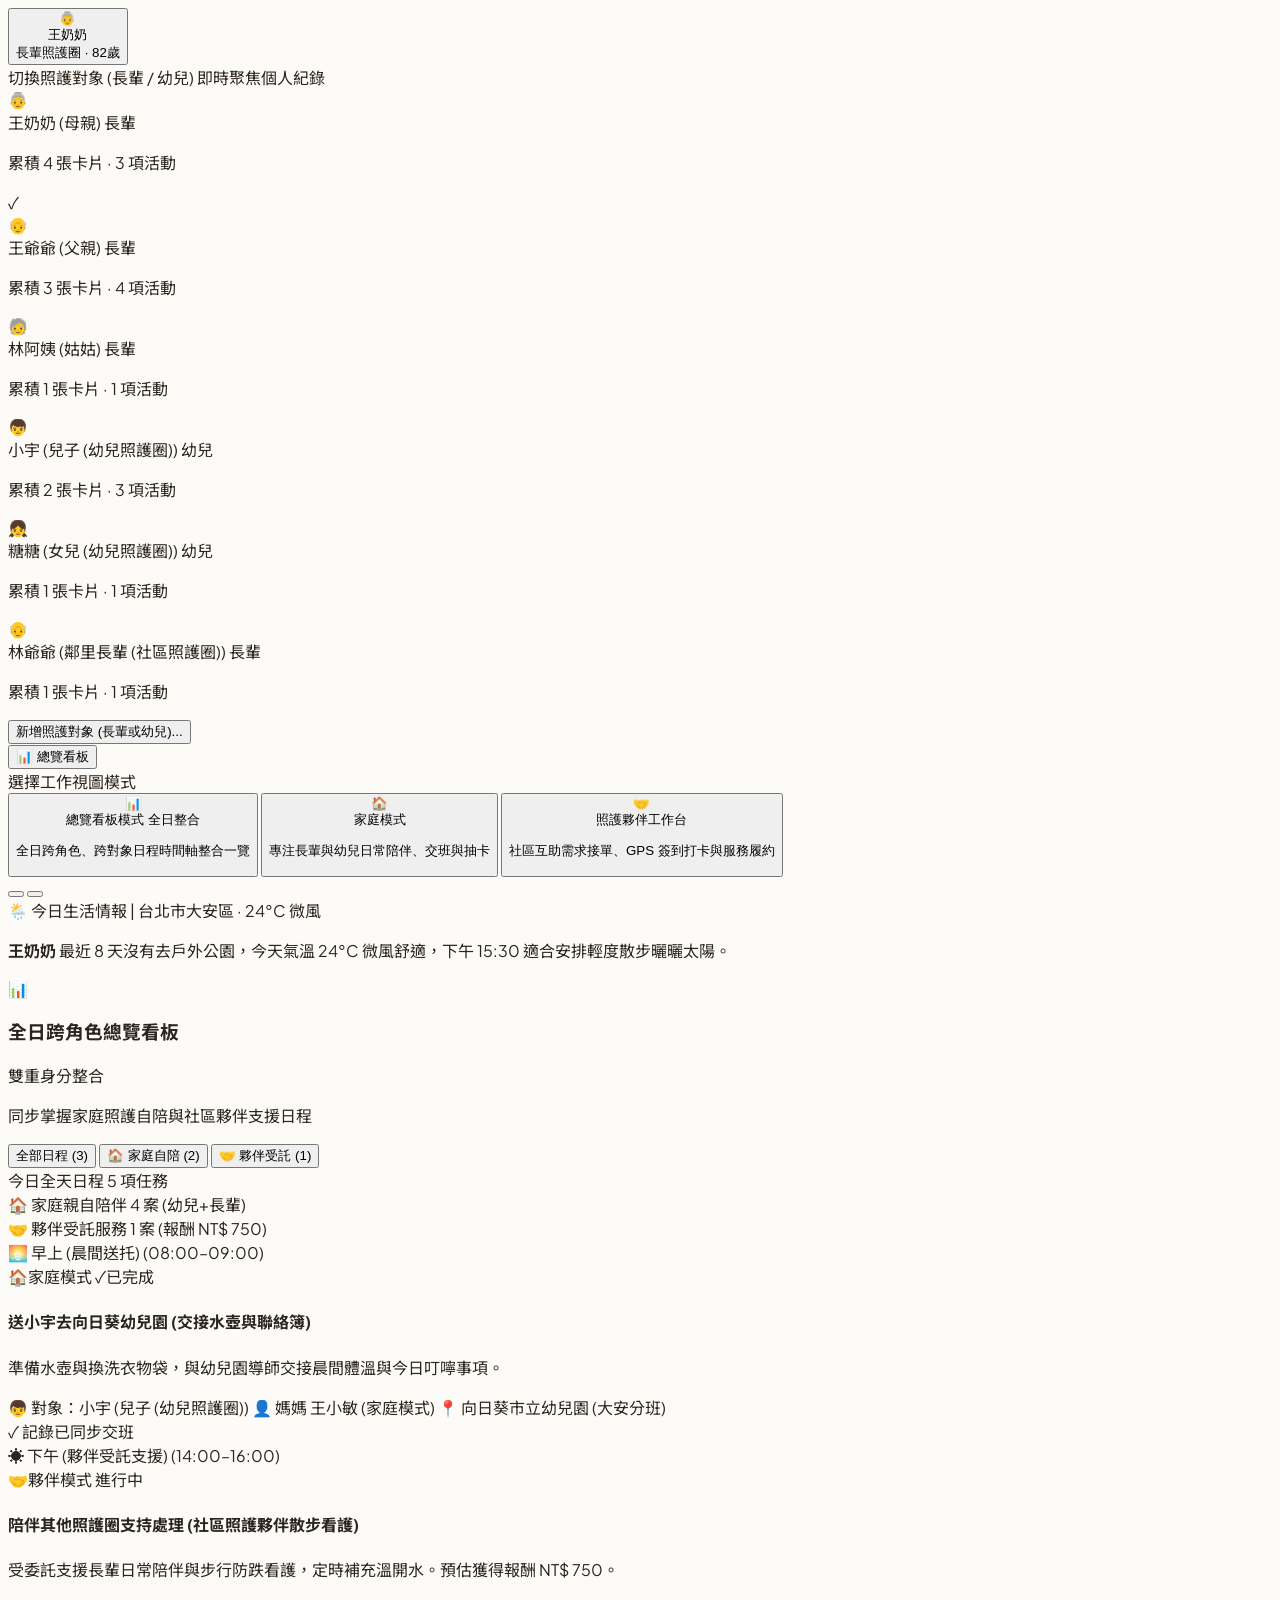
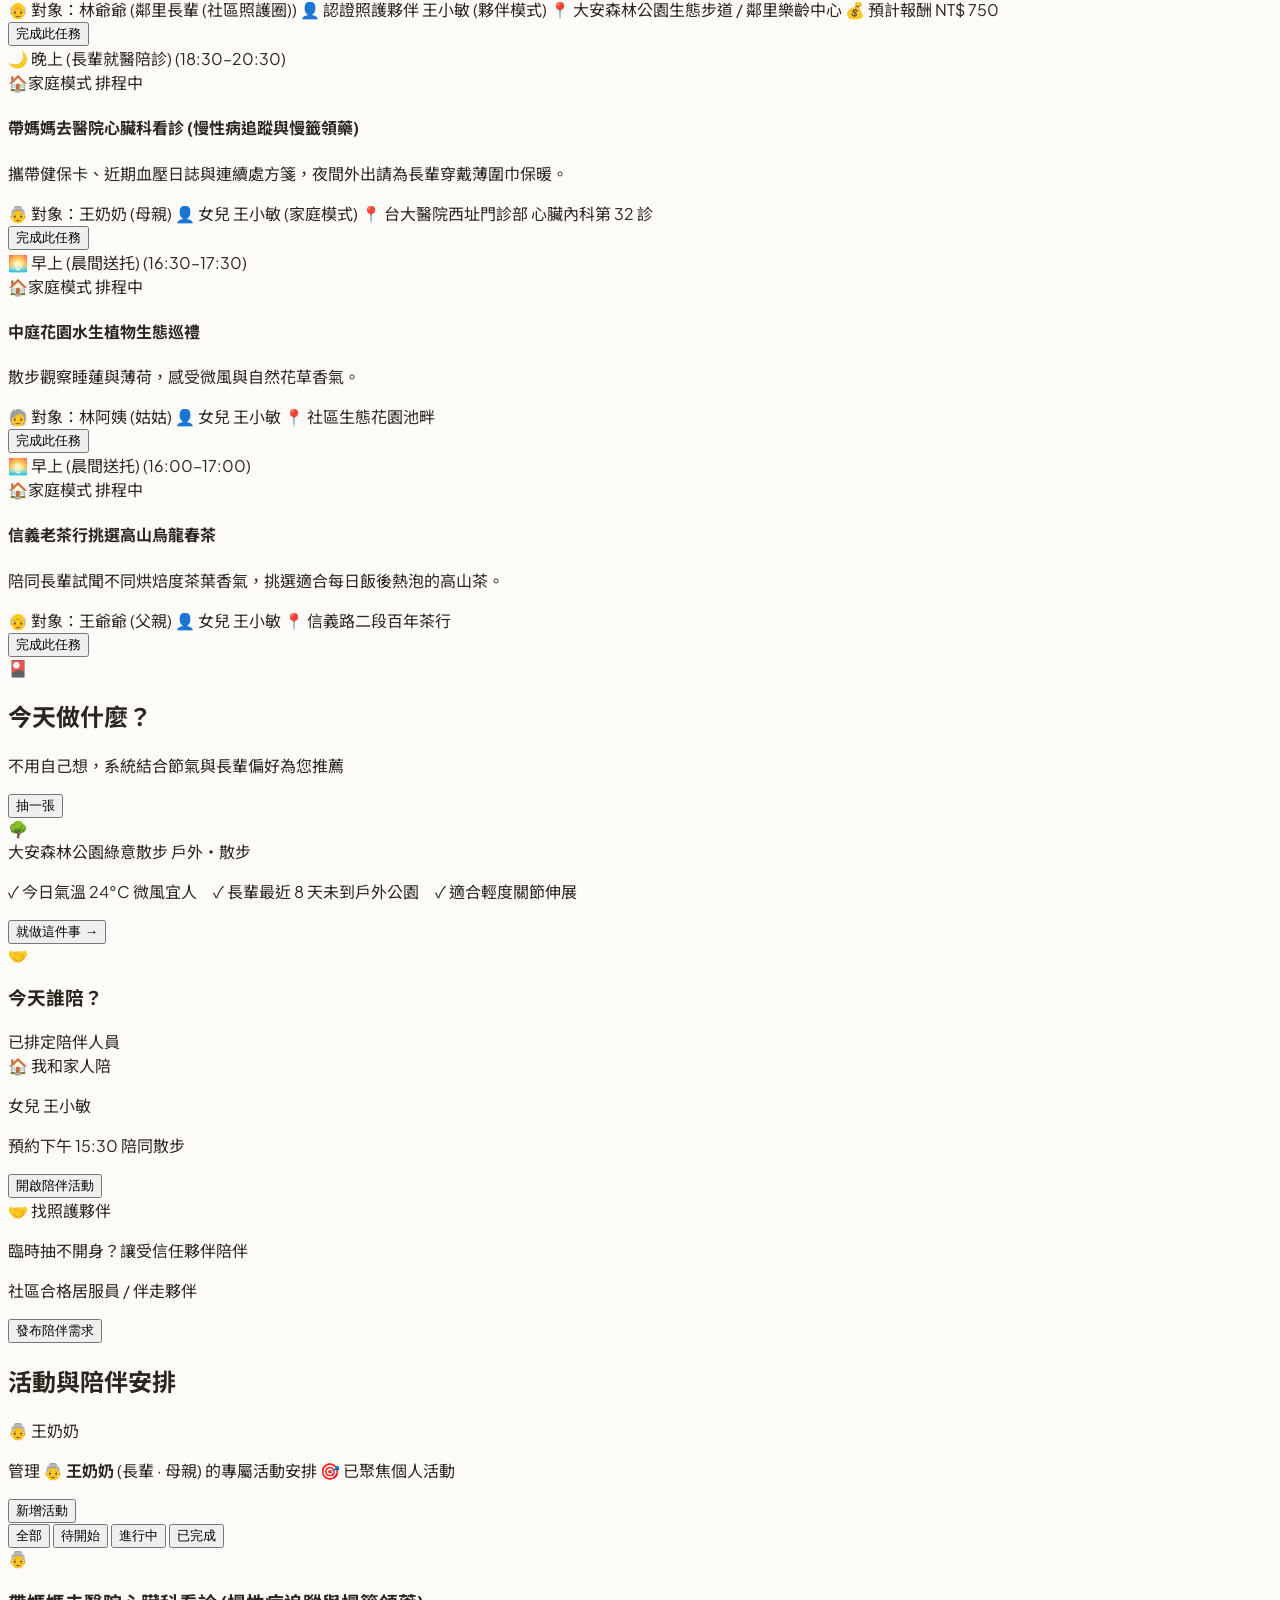
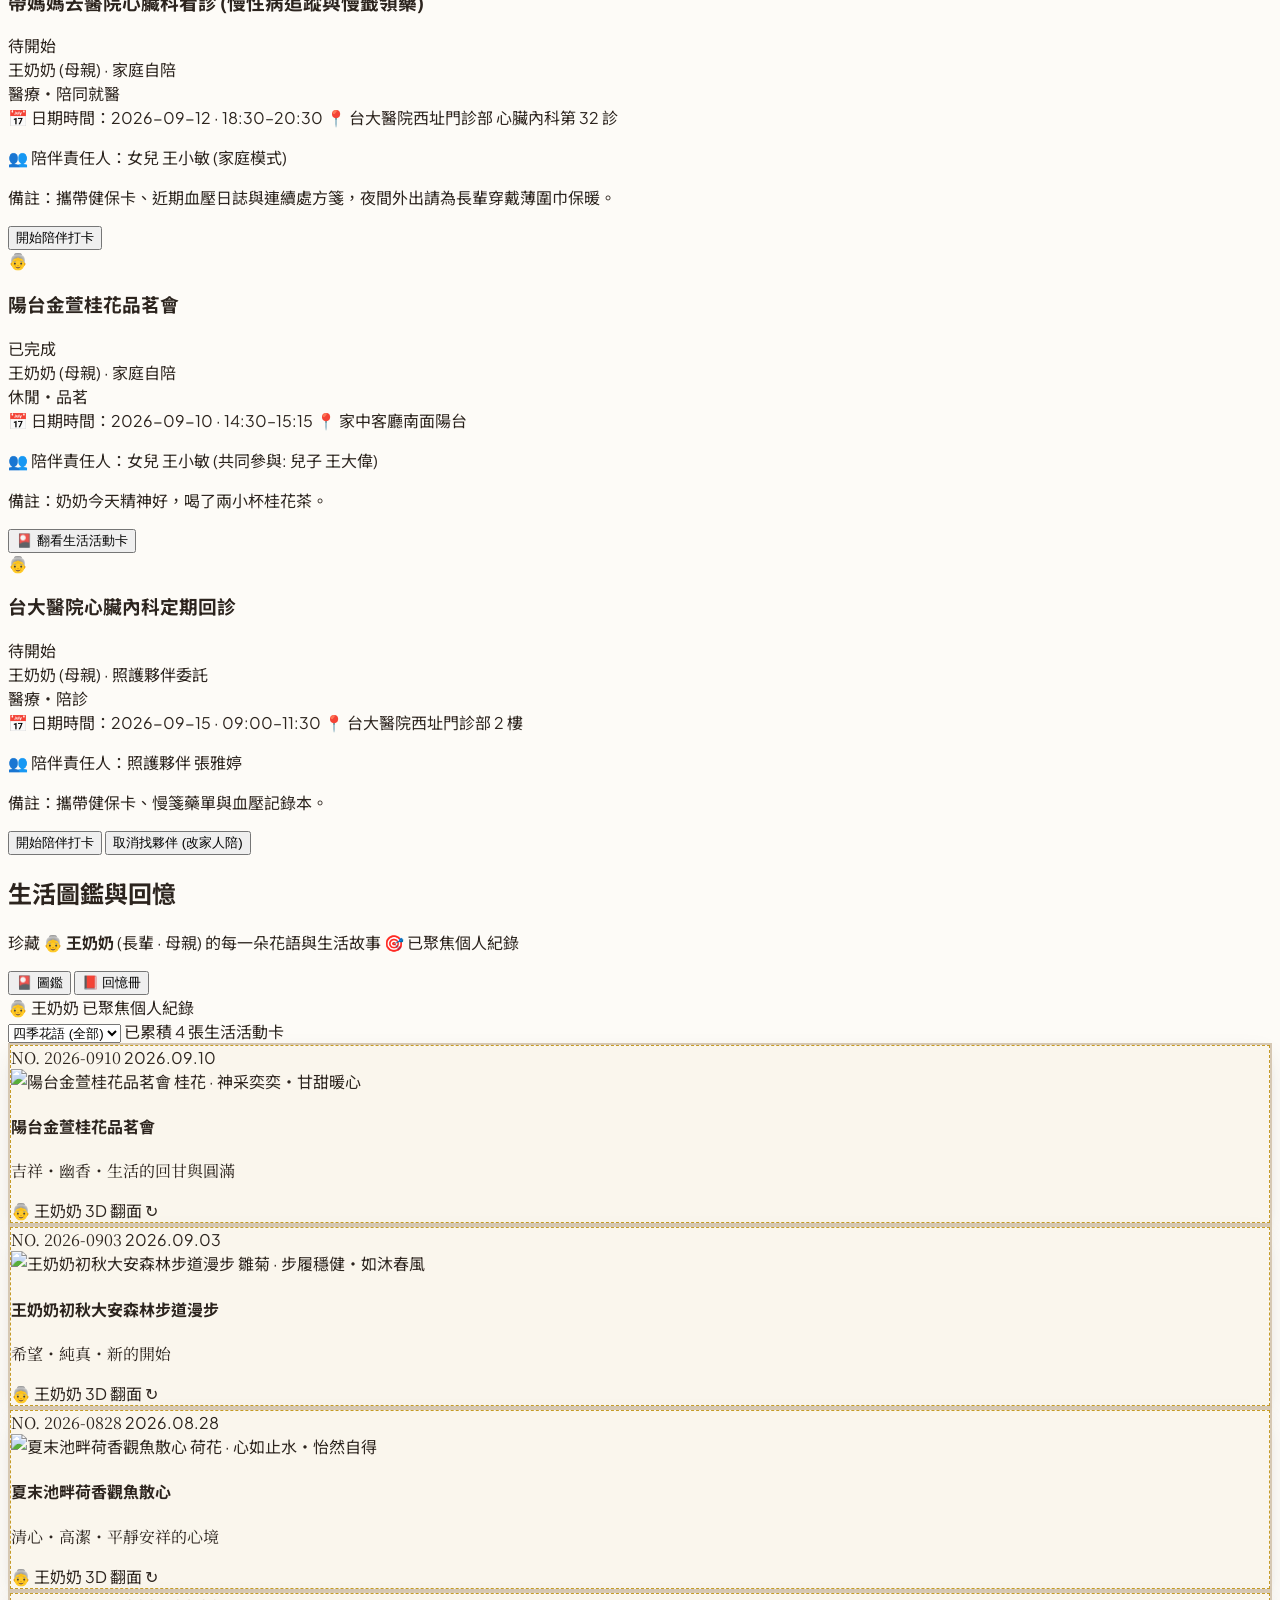
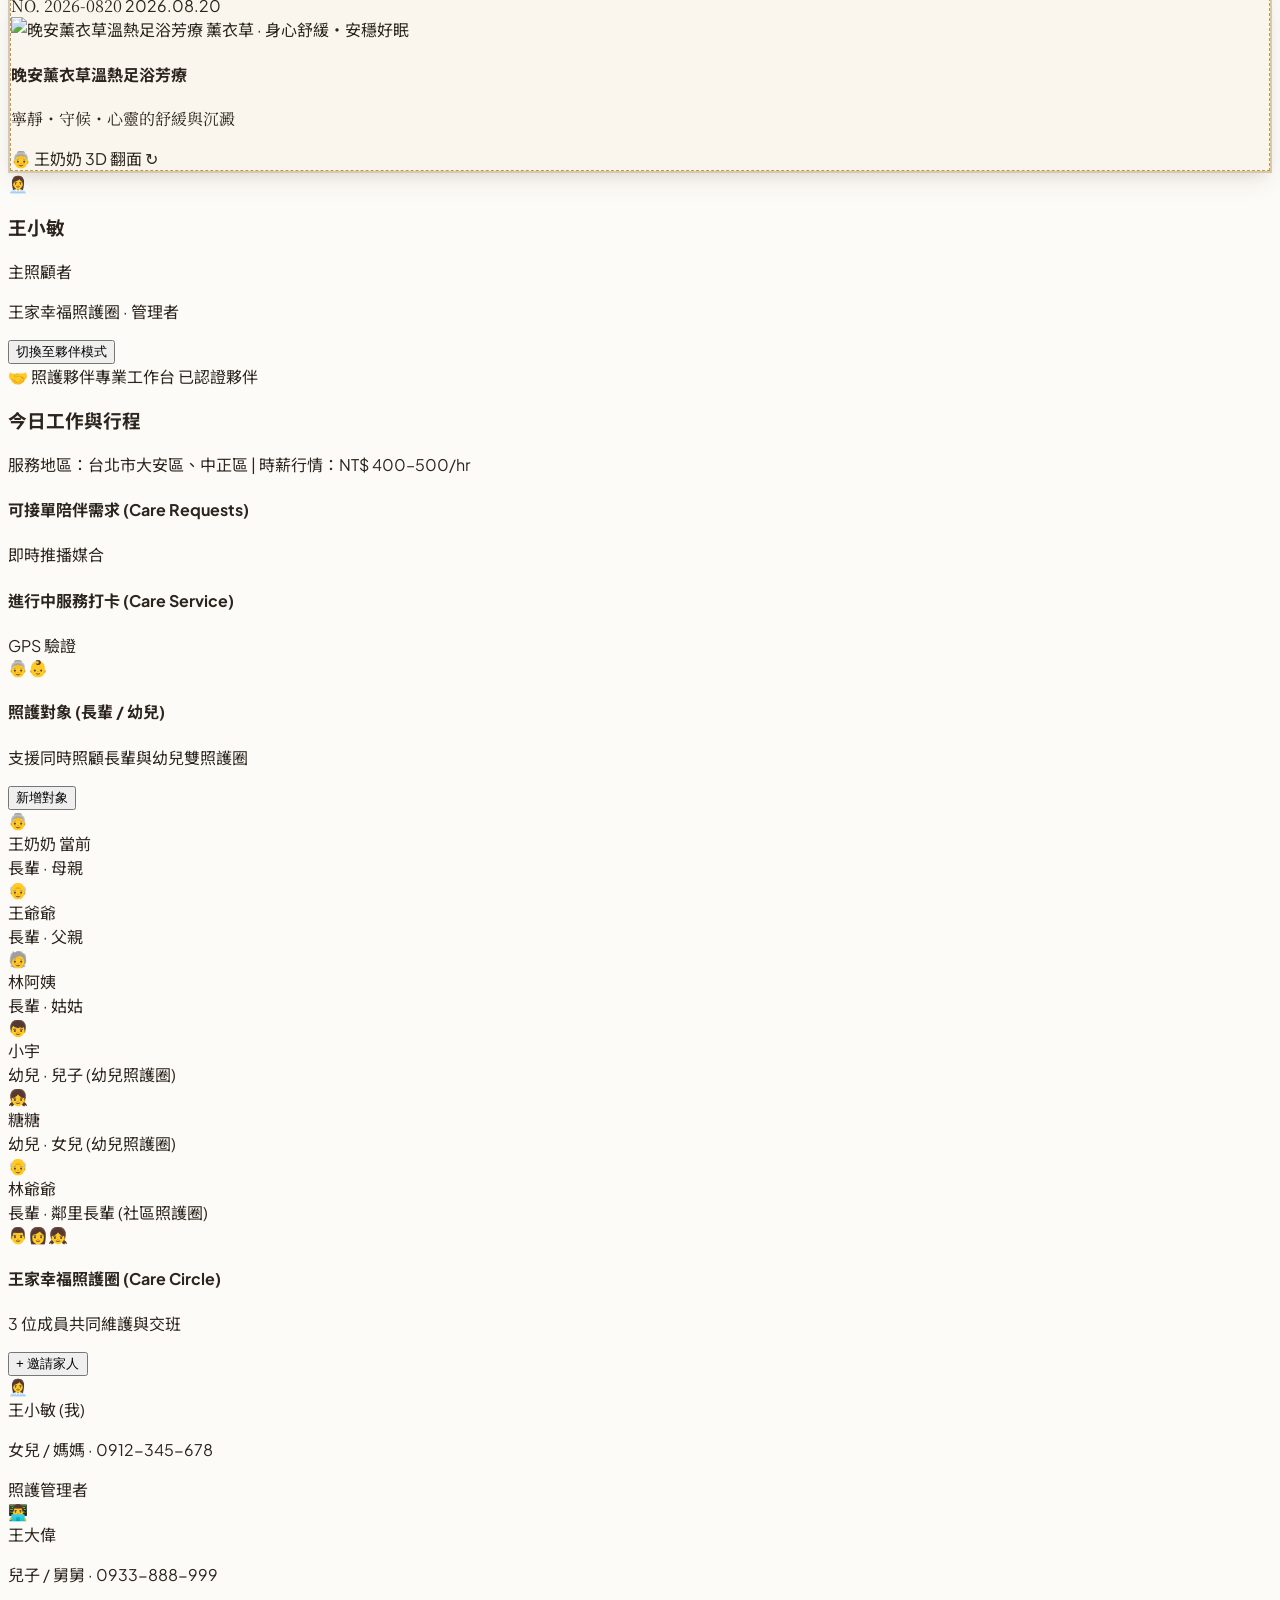
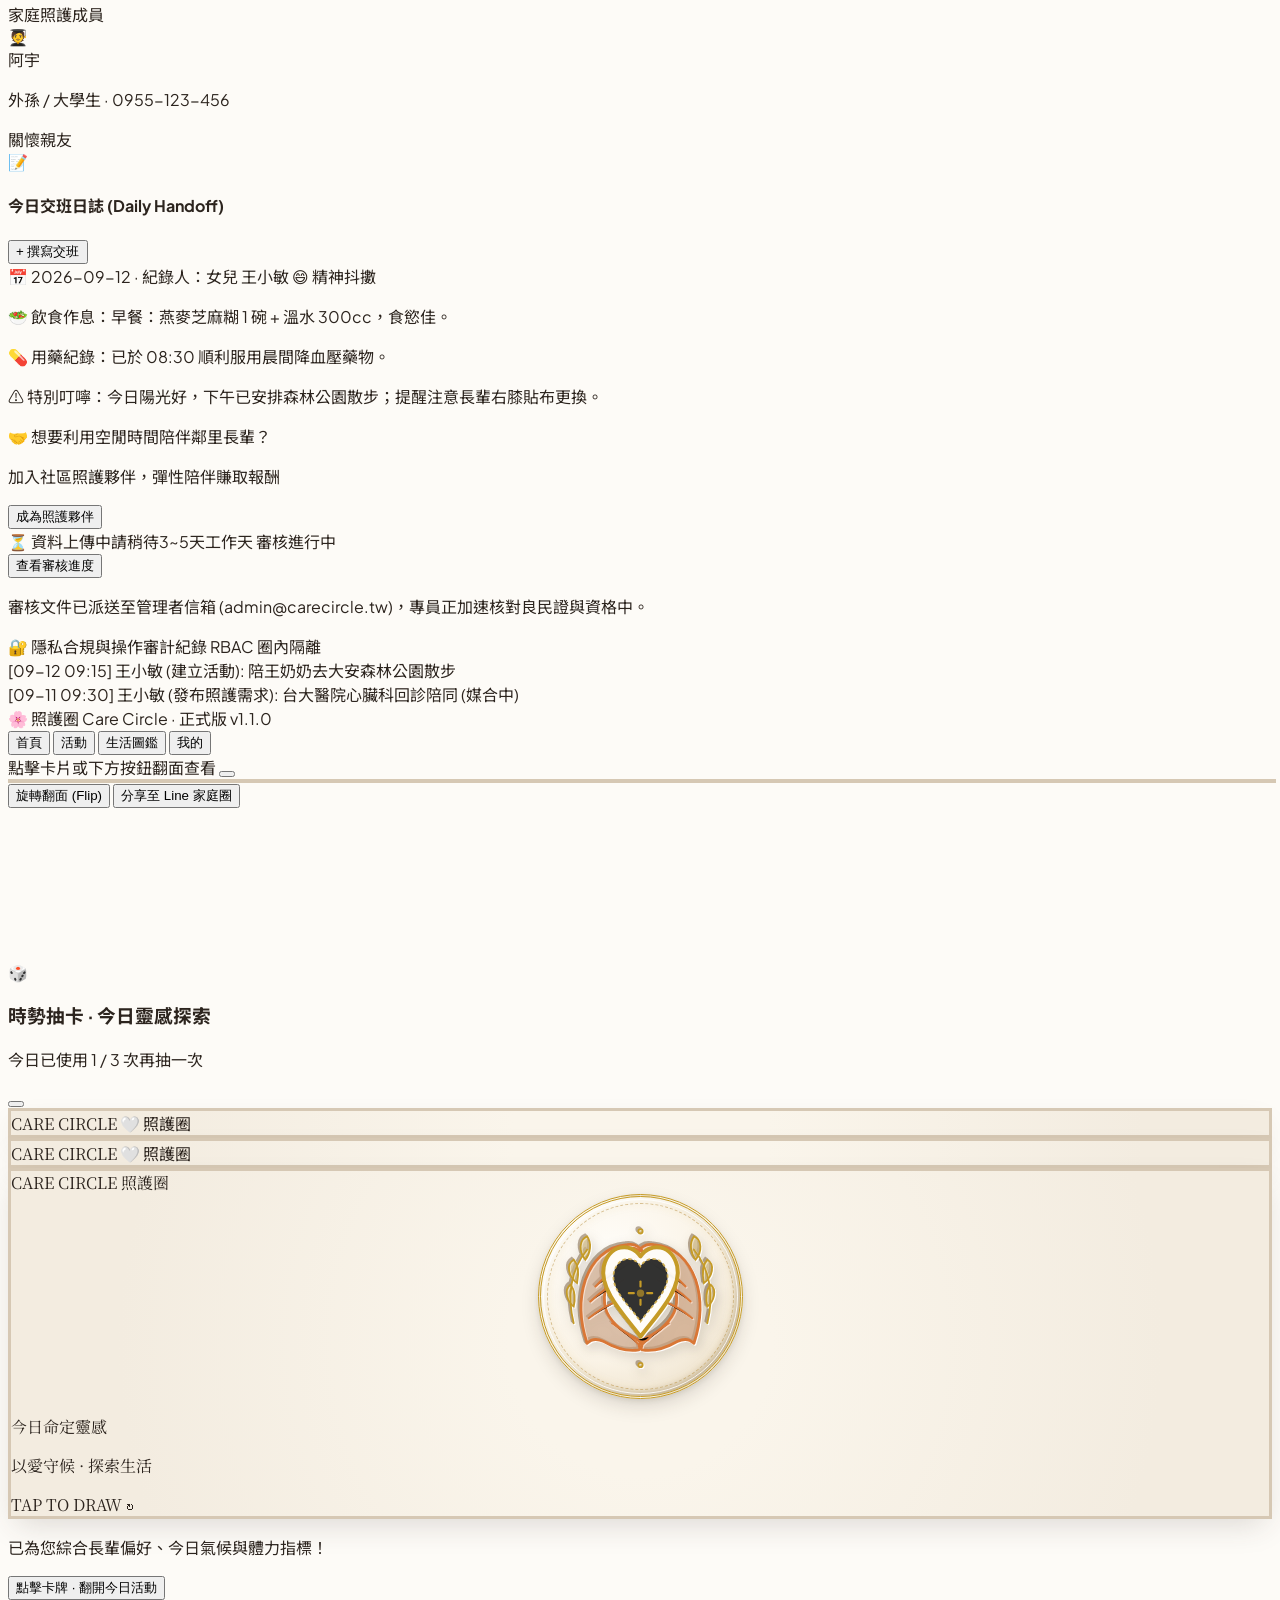
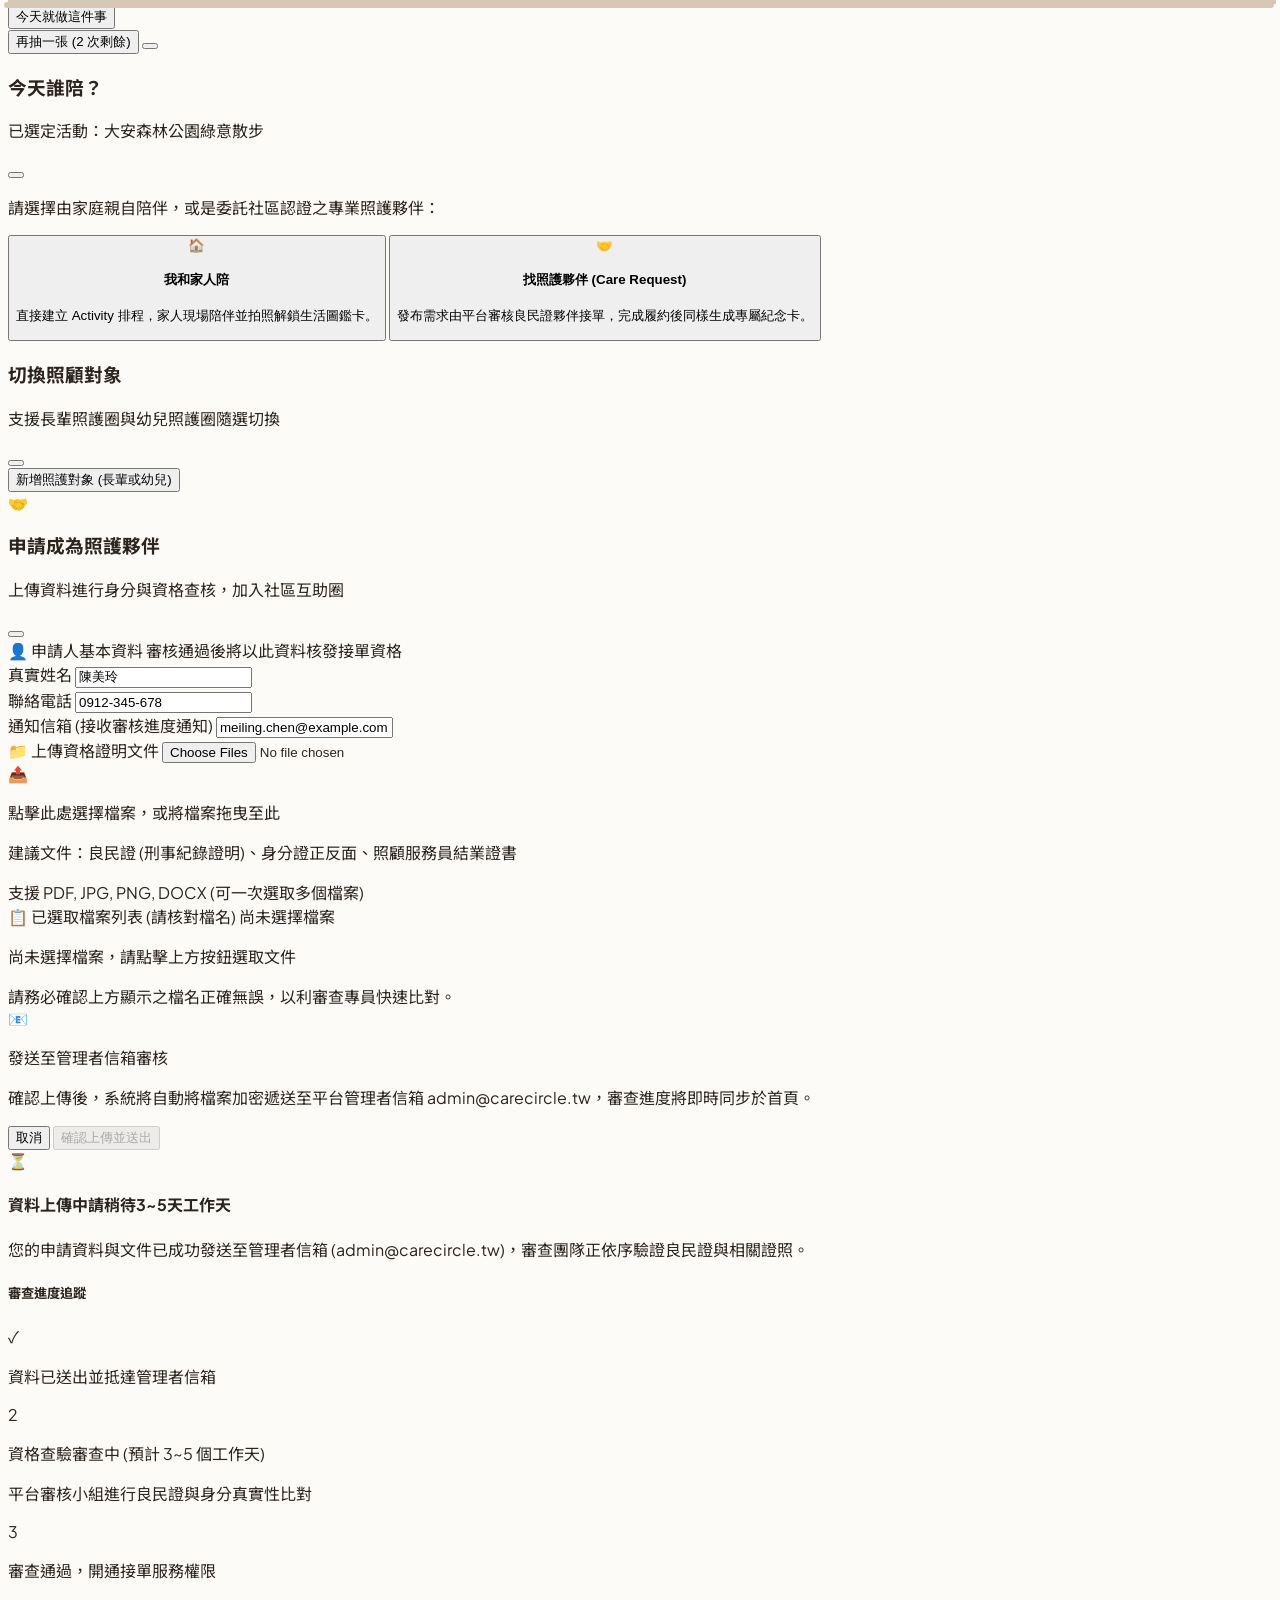
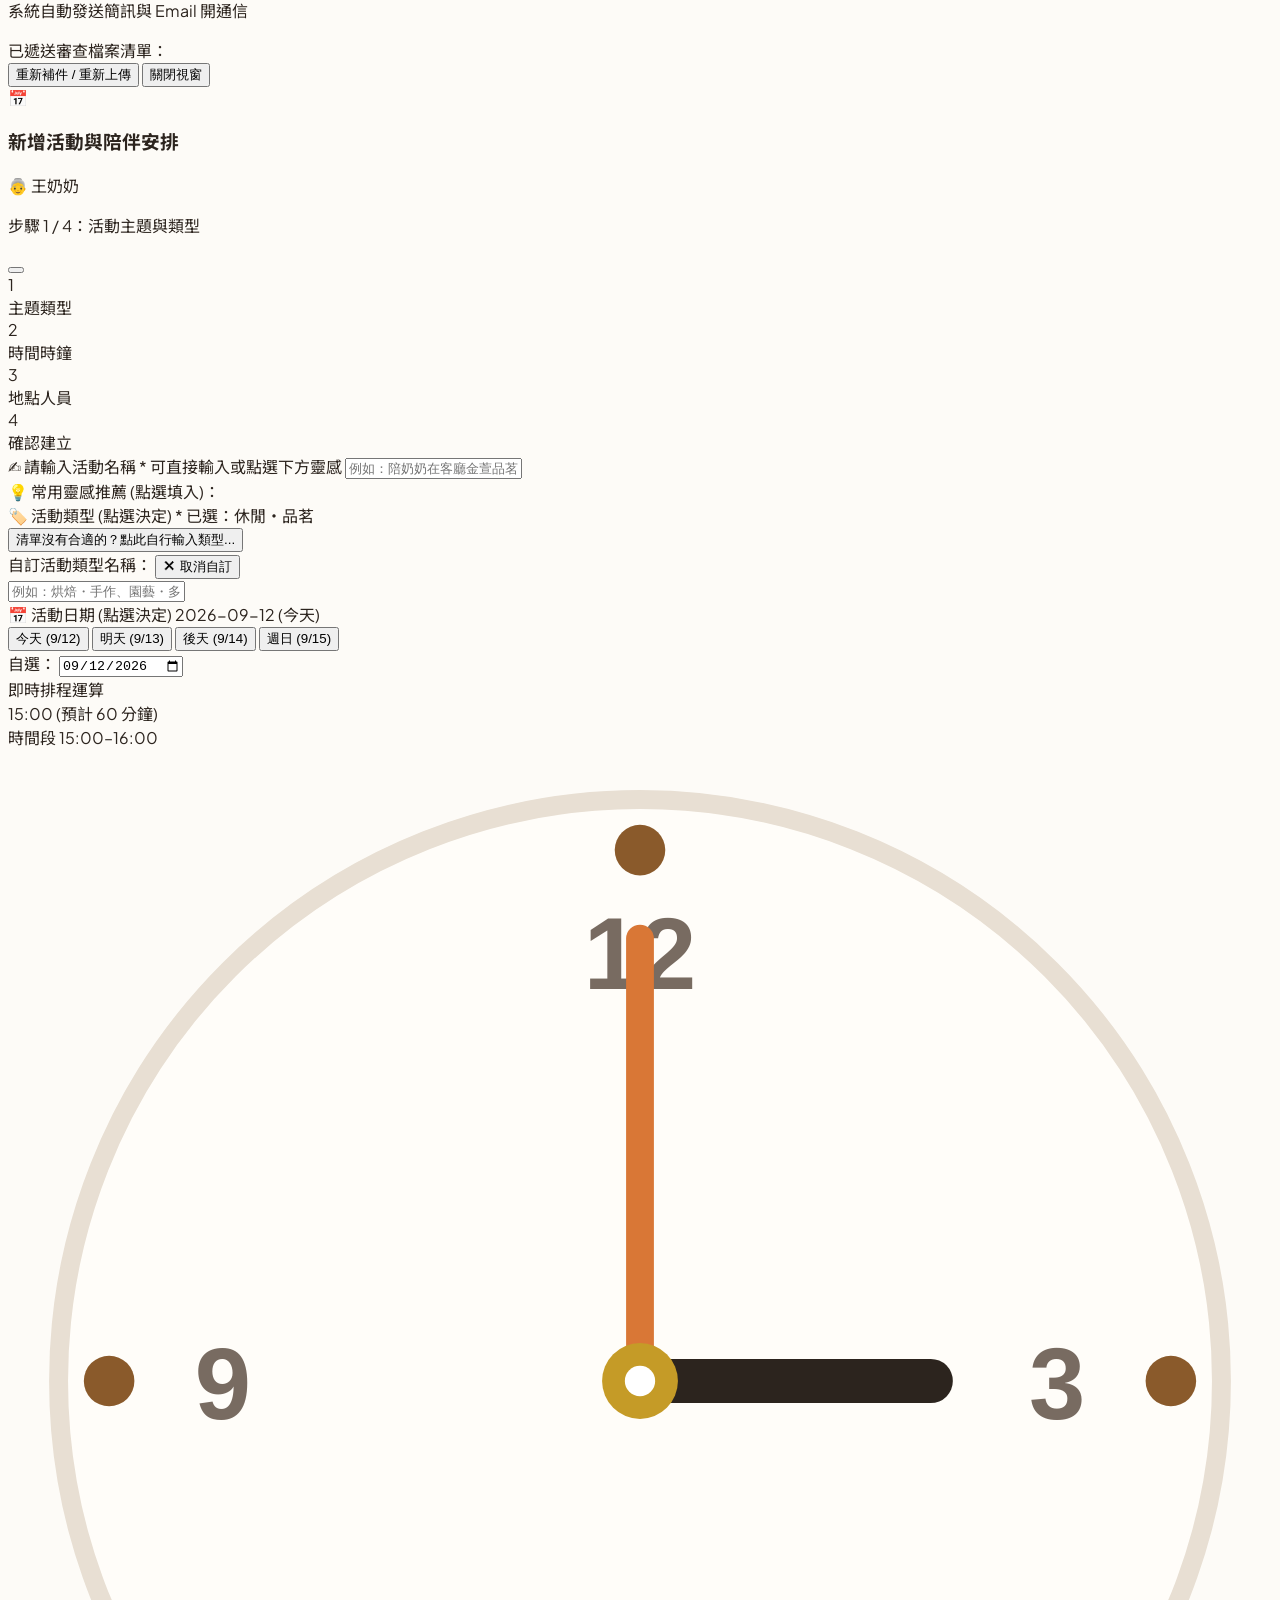
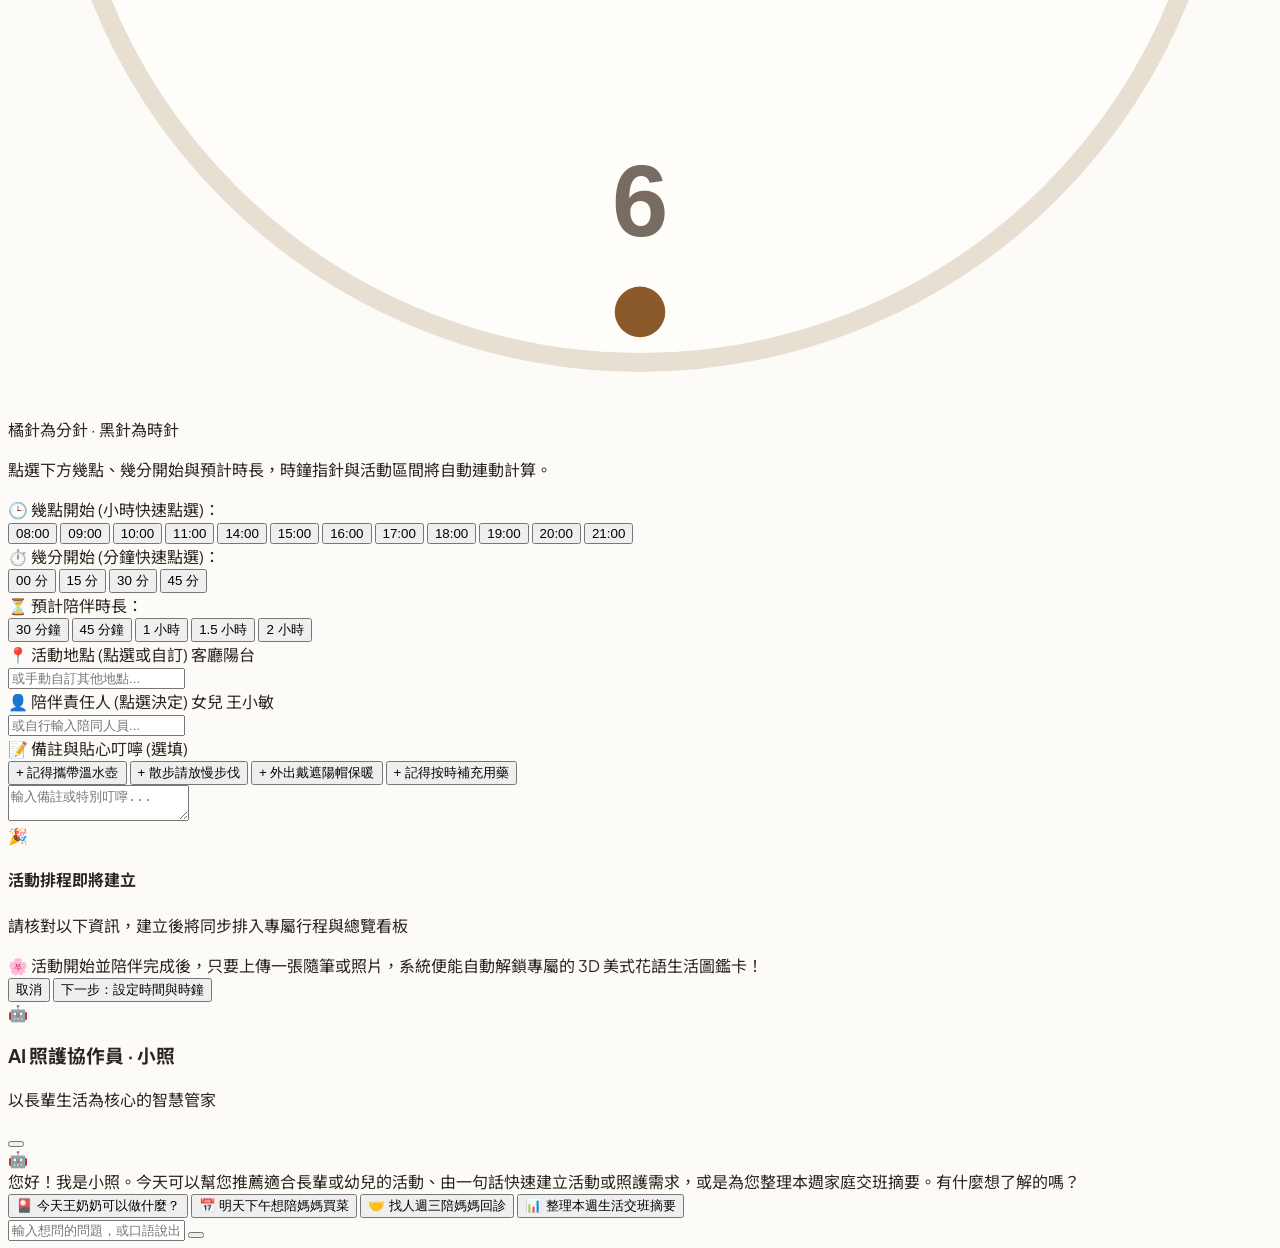
==== commit 197620d3: "feat: 實作步驟引導式新增活動精靈，支援點選時鐘指針動態計算、自選/自訂活動類型與上一步下一步導覽" ====
--- a/index.html
+++ b/index.html
@@ -1282,6 +1282,320 @@
           </button>
         </div>
       </div>
+    </div>
+  </div>
+
+    <!-- ========================================================================
+       MODAL 7: 📅 步驟引導式新增活動精靈 (Interactive Activity Creation Wizard)
+       支援多步驟導引、視覺化時鐘幾點幾分開始點選、活動類型點選與自行輸入
+       ======================================================================== -->
+  <div id="modal-create-activity-wizard" class="fixed inset-0 z-50 bg-black/75 backdrop-blur-xs flex items-center justify-center p-3 hidden">
+    <div class="bg-white w-full max-w-lg rounded-3xl border border-[#E8DFD3] shadow-2xl flex flex-col max-h-[92vh] overflow-hidden">
+      
+      <!-- 精靈頂部 Header -->
+      <div class="p-4 border-b border-[#E8DFD3] bg-[#FAF6ED] flex items-center justify-between shrink-0">
+        <div class="flex items-center space-x-2.5">
+          <span class="text-2xl p-1 bg-white rounded-xl shadow-2xs">📅</span>
+          <div>
+            <div class="flex items-center space-x-2">
+              <h3 class="font-bold text-base text-[#2C241E]">新增活動與陪伴安排</h3>
+              <span id="wizard-active-recipient-pill" class="text-[11px] bg-brand-terracotta/10 text-brand-terracotta font-bold px-2 py-0.5 rounded-full border border-brand-terracotta/20 flex items-center space-x-1">
+                <span id="wizard-recipient-avatar">👵</span>
+                <span id="wizard-recipient-name">王奶奶</span>
+              </span>
+            </div>
+            <p id="wizard-step-hint" class="text-[11px] text-gray-500 mt-0.5">步驟 1 / 4：活動主題與類型</p>
+          </div>
+        </div>
+        <button id="btn-close-activity-wizard" class="p-1.5 rounded-full text-gray-400 hover:text-gray-700 hover:bg-gray-100 transition">
+          <i data-lucide="x" class="w-5 h-5"></i>
+        </button>
+      </div>
+
+      <!-- 步驟進度指示條 (Step Progress Indicator) -->
+      <div class="bg-white px-4 py-2 border-b border-[#E8DFD3] shrink-0">
+        <div class="flex items-center justify-between max-w-md mx-auto relative">
+          <div class="absolute left-4 right-4 top-1/2 -translate-y-1/2 h-0.5 bg-gray-200 -z-0"></div>
+          <div id="wizard-progress-line" class="absolute left-4 top-1/2 -translate-y-1/2 h-0.5 bg-brand-terracotta transition-all duration-300 -z-0 w-0"></div>
+
+          <!-- 步驟 1 -->
+          <div class="wizard-step-node flex flex-col items-center relative z-10" data-step="1">
+            <div class="wizard-node-circle w-7 h-7 rounded-full bg-brand-terracotta text-white font-bold text-xs flex items-center justify-center transition shadow-2xs">1</div>
+            <span class="text-[10px] font-bold text-brand-terracotta mt-0.5">主題類型</span>
+          </div>
+
+          <!-- 步驟 2 -->
+          <div class="wizard-step-node flex flex-col items-center relative z-10" data-step="2">
+            <div class="wizard-node-circle w-7 h-7 rounded-full bg-gray-200 text-gray-500 font-bold text-xs flex items-center justify-center transition shadow-2xs">2</div>
+            <span class="text-[10px] font-bold text-gray-400 mt-0.5">時間時鐘</span>
+          </div>
+
+          <!-- 步驟 3 -->
+          <div class="wizard-step-node flex flex-col items-center relative z-10" data-step="3">
+            <div class="wizard-node-circle w-7 h-7 rounded-full bg-gray-200 text-gray-500 font-bold text-xs flex items-center justify-center transition shadow-2xs">3</div>
+            <span class="text-[10px] font-bold text-gray-400 mt-0.5">地點人員</span>
+          </div>
+
+          <!-- 步驟 4 -->
+          <div class="wizard-step-node flex flex-col items-center relative z-10" data-step="4">
+            <div class="wizard-node-circle w-7 h-7 rounded-full bg-gray-200 text-gray-500 font-bold text-xs flex items-center justify-center transition shadow-2xs">4</div>
+            <span class="text-[10px] font-bold text-gray-400 mt-0.5">確認建立</span>
+          </div>
+        </div>
+      </div>
+
+      <!-- 精靈內容主體 (Wizard Steps Body) -->
+      <div class="flex-1 overflow-y-auto p-4 space-y-4">
+
+        <!-- ==================== STEP 1: 活動名稱與類型 ==================== -->
+        <div id="wizard-step-1" class="wizard-step-content space-y-4">
+          <!-- 活動名稱輸入 -->
+          <div class="space-y-1.5">
+            <label class="block text-xs font-bold text-[#2C241E] flex items-center justify-between">
+              <span>✍️ 請輸入活動名稱 <span class="text-rose-500">*</span></span>
+              <span class="text-[10px] text-gray-400 font-normal">可直接輸入或點選下方靈感</span>
+            </label>
+            <input id="wizard-act-title" type="text" placeholder="例如：陪奶奶在客廳金萱品茗、小宇大自然彩葉拼貼..." class="w-full px-3.5 py-2.5 bg-[#FAF6ED] border border-[#D6C8B4] rounded-xl text-xs font-medium focus:outline-none focus:border-brand-terracotta focus:bg-white transition text-gray-800 shadow-2xs">
+            
+            <!-- 常用活動靈感標籤 (點選快速帶入) -->
+            <div class="space-y-1 pt-1">
+              <span class="text-[10px] text-gray-400 font-semibold">💡 常用靈感推薦 (點選填入)：</span>
+              <div id="wizard-title-suggestions" class="flex flex-wrap gap-1.5">
+                <!-- 動態注入依長輩或幼兒客製之標籤 -->
+              </div>
+            </div>
+          </div>
+
+          <!-- 活動類型點選 -->
+          <div class="space-y-2 pt-2 border-t border-gray-100">
+            <div class="flex items-center justify-between">
+              <label class="block text-xs font-bold text-[#2C241E] flex items-center space-x-1">
+                <span>🏷️ 活動類型 (點選決定) <span class="text-rose-500">*</span></span>
+              </label>
+              <span id="wizard-selected-category-badge" class="text-[10px] bg-brand-terracotta/10 text-brand-terracotta font-bold px-2 py-0.5 rounded-full">
+                已選：休閒・品茗
+              </span>
+            </div>
+
+            <!-- 推薦分類標籤列表 (點選切換) -->
+            <div id="wizard-category-chips" class="grid grid-cols-2 sm:grid-cols-3 gap-2">
+              <!-- 動態載入類別選項 -->
+            </div>
+
+            <!-- 自行輸入類型按鈕與展開框 -->
+            <div class="pt-1">
+              <button id="btn-wizard-custom-category-toggle" type="button" class="text-xs font-bold text-brand-terracotta hover:underline flex items-center space-x-1 transition">
+                <i data-lucide="edit-3" class="w-3.5 h-3.5"></i>
+                <span>清單沒有合適的？點此自行輸入類型...</span>
+              </button>
+
+              <div id="wizard-custom-category-box" class="hidden mt-2 p-2.5 bg-[#FAF6ED] rounded-xl border border-[#D6C8B4] space-y-1.5 animate-fadeIn">
+                <div class="flex items-center justify-between text-[11px] font-bold text-gray-700">
+                  <span>自訂活動類型名稱：</span>
+                  <button id="btn-wizard-custom-category-cancel" type="button" class="text-gray-400 hover:text-gray-600 text-[10px]">✕ 取消自訂</button>
+                </div>
+                <input id="wizard-custom-category-input" type="text" placeholder="例如：烘焙・手作、園藝・多肉植物、寵物・陪伴..." class="w-full px-3 py-1.5 bg-white border border-[#D6C8B4] rounded-lg text-xs focus:outline-none focus:border-brand-terracotta">
+              </div>
+            </div>
+          </div>
+        </div>
+
+        <!-- ==================== STEP 2: 日期與時鐘時間設定 ==================== -->
+        <div id="wizard-step-2" class="wizard-step-content hidden space-y-4">
+          <!-- 日期選擇 -->
+          <div class="space-y-1.5">
+            <label class="block text-xs font-bold text-[#2C241E] flex items-center justify-between">
+              <span>📅 活動日期 (點選決定)</span>
+              <span id="wizard-selected-date-label" class="text-[11px] text-brand-terracotta font-bold">2026-09-12 (今天)</span>
+            </label>
+            <div class="flex flex-wrap items-center gap-1.5">
+              <button type="button" class="wizard-date-chip px-3 py-1.5 rounded-xl text-xs font-bold transition border border-[#D6C8B4] bg-brand-terracotta text-white shadow-2xs" data-date-offset="0">今天 (9/12)</button>
+              <button type="button" class="wizard-date-chip px-3 py-1.5 rounded-xl text-xs font-bold transition border border-[#D6C8B4] bg-[#FAF6ED] text-gray-700 hover:bg-[#F2E8DA]" data-date-offset="1">明天 (9/13)</button>
+              <button type="button" class="wizard-date-chip px-3 py-1.5 rounded-xl text-xs font-bold transition border border-[#D6C8B4] bg-[#FAF6ED] text-gray-700 hover:bg-[#F2E8DA]" data-date-offset="2">後天 (9/14)</button>
+              <button type="button" class="wizard-date-chip px-3 py-1.5 rounded-xl text-xs font-bold transition border border-[#D6C8B4] bg-[#FAF6ED] text-gray-700 hover:bg-[#F2E8DA]" data-date-offset="3">週日 (9/15)</button>
+              <div class="flex items-center space-x-1 ml-auto">
+                <span class="text-[10px] text-gray-400">自選：</span>
+                <input id="wizard-date-picker" type="date" value="2026-09-12" class="px-2 py-1 bg-white border border-[#D6C8B4] rounded-lg text-xs font-semibold text-gray-800">
+              </div>
+            </div>
+          </div>
+
+          <!-- 視覺化時鐘與時間綜合區塊 -->
+          <div class="bg-gradient-to-br from-[#FFFBF2] to-[#FAF3E8] p-3.5 rounded-2xl border border-[#E8D7C2] shadow-xs space-y-3">
+            <!-- 頂部：即時時間區間計算徽章 -->
+            <div class="flex items-center justify-between border-b border-[#E8D7C2]/70 pb-2.5">
+              <div>
+                <span class="text-[10px] uppercase font-bold text-gray-400 tracking-wider">即時排程運算</span>
+                <div class="flex items-center space-x-1.5 mt-0.5">
+                  <span class="text-xl font-mono font-bold text-brand-terracotta" id="wizard-clock-time-display">15:00</span>
+                  <span class="text-xs text-gray-500 font-semibold" id="wizard-clock-duration-display">(預計 60 分鐘)</span>
+                </div>
+              </div>
+              <div id="wizard-time-summary-badge" class="bg-white/90 border border-[#D6C8B4] px-2.5 py-1 rounded-xl text-right shadow-2xs">
+                <span class="text-[10px] text-gray-400 block font-sans">時間段</span>
+                <span id="wizard-time-range-text" class="text-xs font-bold font-mono text-[#2C241E]">15:00–16:00</span>
+              </div>
+            </div>
+
+            <!-- 時鐘鐘面與時針分針 (Interactive Clock Display) -->
+            <div class="flex items-center justify-center space-x-4 py-1">
+              <div class="relative w-28 h-28 shrink-0 bg-white rounded-full shadow-inner border-3 border-[#C59B27] flex items-center justify-center">
+                <!-- 時鐘 SVG -->
+                <svg viewBox="0 0 100 100" class="w-full h-full">
+                  <!-- 鐘面刻度環 -->
+                  <circle cx="50" cy="50" r="46" fill="#FFFDF9" stroke="#E8DFD3" stroke-width="1.5"/>
+                  
+                  <!-- 12 小時刻度線與數字點 -->
+                  <circle cx="50" cy="8" r="2" fill="#8A5A2B"/>
+                  <circle cx="92" cy="50" r="2" fill="#8A5A2B"/>
+                  <circle cx="50" cy="92" r="2" fill="#8A5A2B"/>
+                  <circle cx="8" cy="50" r="2" fill="#8A5A2B"/>
+                  
+                  <text x="50" y="19" text-anchor="middle" font-size="8" font-family="sans-serif" font-weight="bold" fill="#786B61">12</text>
+                  <text x="83" y="53" text-anchor="middle" font-size="8" font-family="sans-serif" font-weight="bold" fill="#786B61">3</text>
+                  <text x="50" y="86" text-anchor="middle" font-size="8" font-family="sans-serif" font-weight="bold" fill="#786B61">6</text>
+                  <text x="17" y="53" text-anchor="middle" font-size="8" font-family="sans-serif" font-weight="bold" fill="#786B61">9</text>
+
+                  <!-- 時針 (Hour Hand) -->
+                  <line id="clock-hand-hour" x1="50" y1="50" x2="50" y2="27" stroke="#2C241E" stroke-width="3.5" stroke-linecap="round" transform="rotate(90 50 50)"/>
+                  
+                  <!-- 分針 (Minute Hand) -->
+                  <line id="clock-hand-minute" x1="50" y1="50" x2="50" y2="15" stroke="#D97736" stroke-width="2.2" stroke-linecap="round" transform="rotate(0 50 50)"/>
+                  
+                  <!-- 軸心圓點 -->
+                  <circle cx="50" cy="50" r="3" fill="#C59B27"/>
+                  <circle cx="50" cy="50" r="1.2" fill="#FFFFFF"/>
+                </svg>
+              </div>
+
+              <!-- 右側說明 -->
+              <div class="space-y-1 text-xs text-gray-600">
+                <div class="flex items-center space-x-1.5 font-bold text-[#2C241E]">
+                  <span class="w-2.5 h-2.5 rounded-full bg-brand-terracotta inline-block"></span>
+                  <span>橘針為分針 · 黑針為時針</span>
+                </div>
+                <p class="text-[11px] text-gray-500">點選下方幾點、幾分開始與預計時長，時鐘指針與活動區間將自動連動計算。</p>
+              </div>
+            </div>
+
+            <!-- 幾點開始 (小時點選) -->
+            <div class="space-y-1 pt-1">
+              <span class="text-[11px] font-bold text-[#2C241E] block">🕒 幾點開始 (小時快速點選)：</span>
+              <div id="wizard-hour-chips" class="grid grid-cols-6 gap-1.5">
+                <button type="button" class="wizard-hour-chip py-1 rounded-lg text-xs font-bold border transition bg-white text-gray-700 border-[#D6C8B4] hover:bg-[#FAF6ED]" data-hour="8">08:00</button>
+                <button type="button" class="wizard-hour-chip py-1 rounded-lg text-xs font-bold border transition bg-white text-gray-700 border-[#D6C8B4] hover:bg-[#FAF6ED]" data-hour="9">09:00</button>
+                <button type="button" class="wizard-hour-chip py-1 rounded-lg text-xs font-bold border transition bg-white text-gray-700 border-[#D6C8B4] hover:bg-[#FAF6ED]" data-hour="10">10:00</button>
+                <button type="button" class="wizard-hour-chip py-1 rounded-lg text-xs font-bold border transition bg-white text-gray-700 border-[#D6C8B4] hover:bg-[#FAF6ED]" data-hour="11">11:00</button>
+                <button type="button" class="wizard-hour-chip py-1 rounded-lg text-xs font-bold border transition bg-white text-gray-700 border-[#D6C8B4] hover:bg-[#FAF6ED]" data-hour="14">14:00</button>
+                <button type="button" class="wizard-hour-chip py-1 rounded-lg text-xs font-bold border transition bg-brand-terracotta text-white border-brand-terracotta shadow-2xs active" data-hour="15">15:00</button>
+                <button type="button" class="wizard-hour-chip py-1 rounded-lg text-xs font-bold border transition bg-white text-gray-700 border-[#D6C8B4] hover:bg-[#FAF6ED]" data-hour="16">16:00</button>
+                <button type="button" class="wizard-hour-chip py-1 rounded-lg text-xs font-bold border transition bg-white text-gray-700 border-[#D6C8B4] hover:bg-[#FAF6ED]" data-hour="17">17:00</button>
+                <button type="button" class="wizard-hour-chip py-1 rounded-lg text-xs font-bold border transition bg-white text-gray-700 border-[#D6C8B4] hover:bg-[#FAF6ED]" data-hour="18">18:00</button>
+                <button type="button" class="wizard-hour-chip py-1 rounded-lg text-xs font-bold border transition bg-white text-gray-700 border-[#D6C8B4] hover:bg-[#FAF6ED]" data-hour="19">19:00</button>
+                <button type="button" class="wizard-hour-chip py-1 rounded-lg text-xs font-bold border transition bg-white text-gray-700 border-[#D6C8B4] hover:bg-[#FAF6ED]" data-hour="20">20:00</button>
+                <button type="button" class="wizard-hour-chip py-1 rounded-lg text-xs font-bold border transition bg-white text-gray-700 border-[#D6C8B4] hover:bg-[#FAF6ED]" data-hour="21">21:00</button>
+              </div>
+            </div>
+
+            <!-- 幾分開始 (分鐘點選) -->
+            <div class="space-y-1">
+              <span class="text-[11px] font-bold text-[#2C241E] block">⏱️ 幾分開始 (分鐘快速點選)：</span>
+              <div id="wizard-minute-chips" class="grid grid-cols-4 gap-1.5">
+                <button type="button" class="wizard-minute-chip py-1 rounded-lg text-xs font-bold border transition bg-brand-terracotta text-white border-brand-terracotta shadow-2xs active" data-minute="0">00 分</button>
+                <button type="button" class="wizard-minute-chip py-1 rounded-lg text-xs font-bold border transition bg-white text-gray-700 border-[#D6C8B4] hover:bg-[#FAF6ED]" data-minute="15">15 分</button>
+                <button type="button" class="wizard-minute-chip py-1 rounded-lg text-xs font-bold border transition bg-white text-gray-700 border-[#D6C8B4] hover:bg-[#FAF6ED]" data-minute="30">30 分</button>
+                <button type="button" class="wizard-minute-chip py-1 rounded-lg text-xs font-bold border transition bg-white text-gray-700 border-[#D6C8B4] hover:bg-[#FAF6ED]" data-minute="45">45 分</button>
+              </div>
+            </div>
+
+            <!-- 預計時長 (Duration) -->
+            <div class="space-y-1">
+              <span class="text-[11px] font-bold text-[#2C241E] block">⏳ 預計陪伴時長：</span>
+              <div id="wizard-duration-chips" class="grid grid-cols-5 gap-1.5">
+                <button type="button" class="wizard-duration-chip py-1 rounded-lg text-[11px] font-bold border transition bg-white text-gray-700 border-[#D6C8B4] hover:bg-[#FAF6ED]" data-duration="30">30 分鐘</button>
+                <button type="button" class="wizard-duration-chip py-1 rounded-lg text-[11px] font-bold border transition bg-white text-gray-700 border-[#D6C8B4] hover:bg-[#FAF6ED]" data-duration="45">45 分鐘</button>
+                <button type="button" class="wizard-duration-chip py-1 rounded-lg text-[11px] font-bold border transition bg-brand-terracotta text-white border-brand-terracotta shadow-2xs active" data-duration="60">1 小時</button>
+                <button type="button" class="wizard-duration-chip py-1 rounded-lg text-[11px] font-bold border transition bg-white text-gray-700 border-[#D6C8B4] hover:bg-[#FAF6ED]" data-duration="90">1.5 小時</button>
+                <button type="button" class="wizard-duration-chip py-1 rounded-lg text-[11px] font-bold border transition bg-white text-gray-700 border-[#D6C8B4] hover:bg-[#FAF6ED]" data-duration="120">2 小時</button>
+              </div>
+            </div>
+
+          </div>
+        </div>
+
+        <!-- ==================== STEP 3: 地點與陪伴責任人 ==================== -->
+        <div id="wizard-step-3" class="wizard-step-content hidden space-y-4">
+          <!-- 地點點選 -->
+          <div class="space-y-1.5">
+            <label class="block text-xs font-bold text-[#2C241E] flex items-center justify-between">
+              <span>📍 活動地點 (點選或自訂)</span>
+              <span id="wizard-selected-location-badge" class="text-[10px] bg-brand-terracotta/10 text-brand-terracotta font-bold px-2 py-0.5 rounded-full">客廳陽台</span>
+            </label>
+            <div id="wizard-location-chips" class="flex flex-wrap gap-1.5">
+              <!-- 動態載入地點選項 -->
+            </div>
+            <input id="wizard-location-input" type="text" placeholder="或手動自訂其他地點..." class="w-full mt-1.5 px-3 py-1.5 bg-[#FAF6ED] border border-[#D6C8B4] rounded-xl text-xs focus:outline-none focus:border-brand-terracotta">
+          </div>
+
+          <!-- 陪伴責任人點選 -->
+          <div class="space-y-1.5 pt-2 border-t border-gray-100">
+            <label class="block text-xs font-bold text-[#2C241E] flex items-center justify-between">
+              <span>👤 陪伴責任人 (點選決定)</span>
+              <span id="wizard-selected-companion-badge" class="text-[10px] bg-brand-sage/10 text-brand-sage font-bold px-2 py-0.5 rounded-full">女兒 王小敏</span>
+            </label>
+            <div id="wizard-companion-chips" class="flex flex-wrap gap-1.5">
+              <!-- 動態載入陪伴人選項 -->
+            </div>
+            <input id="wizard-companion-input" type="text" placeholder="或自行輸入陪同人員..." class="w-full mt-1.5 px-3 py-1.5 bg-[#FAF6ED] border border-[#D6C8B4] rounded-xl text-xs focus:outline-none focus:border-brand-terracotta">
+          </div>
+
+          <!-- 隨筆或叮嚀事項 (選填) -->
+          <div class="space-y-1.5 pt-2 border-t border-gray-100">
+            <label class="block text-xs font-bold text-[#2C241E]">
+              📝 備註與貼心叮嚀 (選填)
+            </label>
+            <div id="wizard-notes-chips" class="flex flex-wrap gap-1.5 pb-1">
+              <button type="button" class="wizard-note-chip text-[11px] bg-white hover:bg-[#FAF6ED] border border-[#D6C8B4] px-2 py-0.5 rounded-lg text-gray-600 transition">+ 記得攜帶溫水壺</button>
+              <button type="button" class="wizard-note-chip text-[11px] bg-white hover:bg-[#FAF6ED] border border-[#D6C8B4] px-2 py-0.5 rounded-lg text-gray-600 transition">+ 散步請放慢步伐</button>
+              <button type="button" class="wizard-note-chip text-[11px] bg-white hover:bg-[#FAF6ED] border border-[#D6C8B4] px-2 py-0.5 rounded-lg text-gray-600 transition">+ 外出戴遮陽帽保暖</button>
+              <button type="button" class="wizard-note-chip text-[11px] bg-white hover:bg-[#FAF6ED] border border-[#D6C8B4] px-2 py-0.5 rounded-lg text-gray-600 transition">+ 記得按時補充用藥</button>
+            </div>
+            <textarea id="wizard-notes-input" rows="2" placeholder="輸入備註或特別叮嚀..." class="w-full px-3 py-2 bg-[#FAF6ED] border border-[#D6C8B4] rounded-xl text-xs focus:outline-none focus:border-brand-terracotta"></textarea>
+          </div>
+        </div>
+
+        <!-- ==================== STEP 4: 確認資訊與一鍵建立 ==================== -->
+        <div id="wizard-step-4" class="wizard-step-content hidden space-y-4">
+          <div class="text-center space-y-1">
+            <span class="text-3xl">🎉</span>
+            <h4 class="font-bold text-base text-[#2C241E]">活動排程即將建立</h4>
+            <p class="text-xs text-gray-500">請核對以下資訊，建立後將同步排入專屬行程與總覽看板</p>
+          </div>
+
+          <!-- 確認卡片 (Summary Card) -->
+          <div id="wizard-summary-card" class="bg-gradient-to-br from-[#FAF6ED] to-[#F3ECE0] rounded-2xl p-4 border border-[#E5D2BA] shadow-xs space-y-3">
+            <!-- 內容動態填充 -->
+          </div>
+
+          <!-- 說明 -->
+          <div class="bg-blue-50 border border-blue-200 rounded-xl p-3 text-[11px] text-blue-800 flex items-start space-x-2">
+            <span class="text-base shrink-0">🌸</span>
+            <span>活動開始並陪伴完成後，只要上傳一張隨筆或照片，系統便能自動解鎖專屬的 3D 美式花語生活圖鑑卡！</span>
+          </div>
+        </div>
+
+      </div>
+
+      <!-- 精靈底部按鈕導覽列 (Wizard Footer Navigation) -->
+      <div class="p-4 border-t border-[#E8DFD3] bg-white flex items-center justify-between shrink-0 space-x-3">
+        <button id="btn-wizard-prev" type="button" class="px-4 py-2.5 bg-white border border-[#D6C8B4] hover:bg-gray-50 text-gray-700 font-bold rounded-xl text-xs transition shadow-2xs">
+          取消
+        </button>
+        <button id="btn-wizard-next" type="button" class="flex-1 py-2.5 bg-brand-terracotta hover:bg-brand-terracotta-dark text-white font-bold rounded-xl text-xs transition shadow-xs flex items-center justify-center space-x-1.5">
+          <span id="btn-wizard-next-text">下一步：設定時間與時鐘</span>
+          <i data-lucide="arrow-right" class="w-4 h-4"></i>
+        </button>
+      </div>
 
     </div>
   </div>
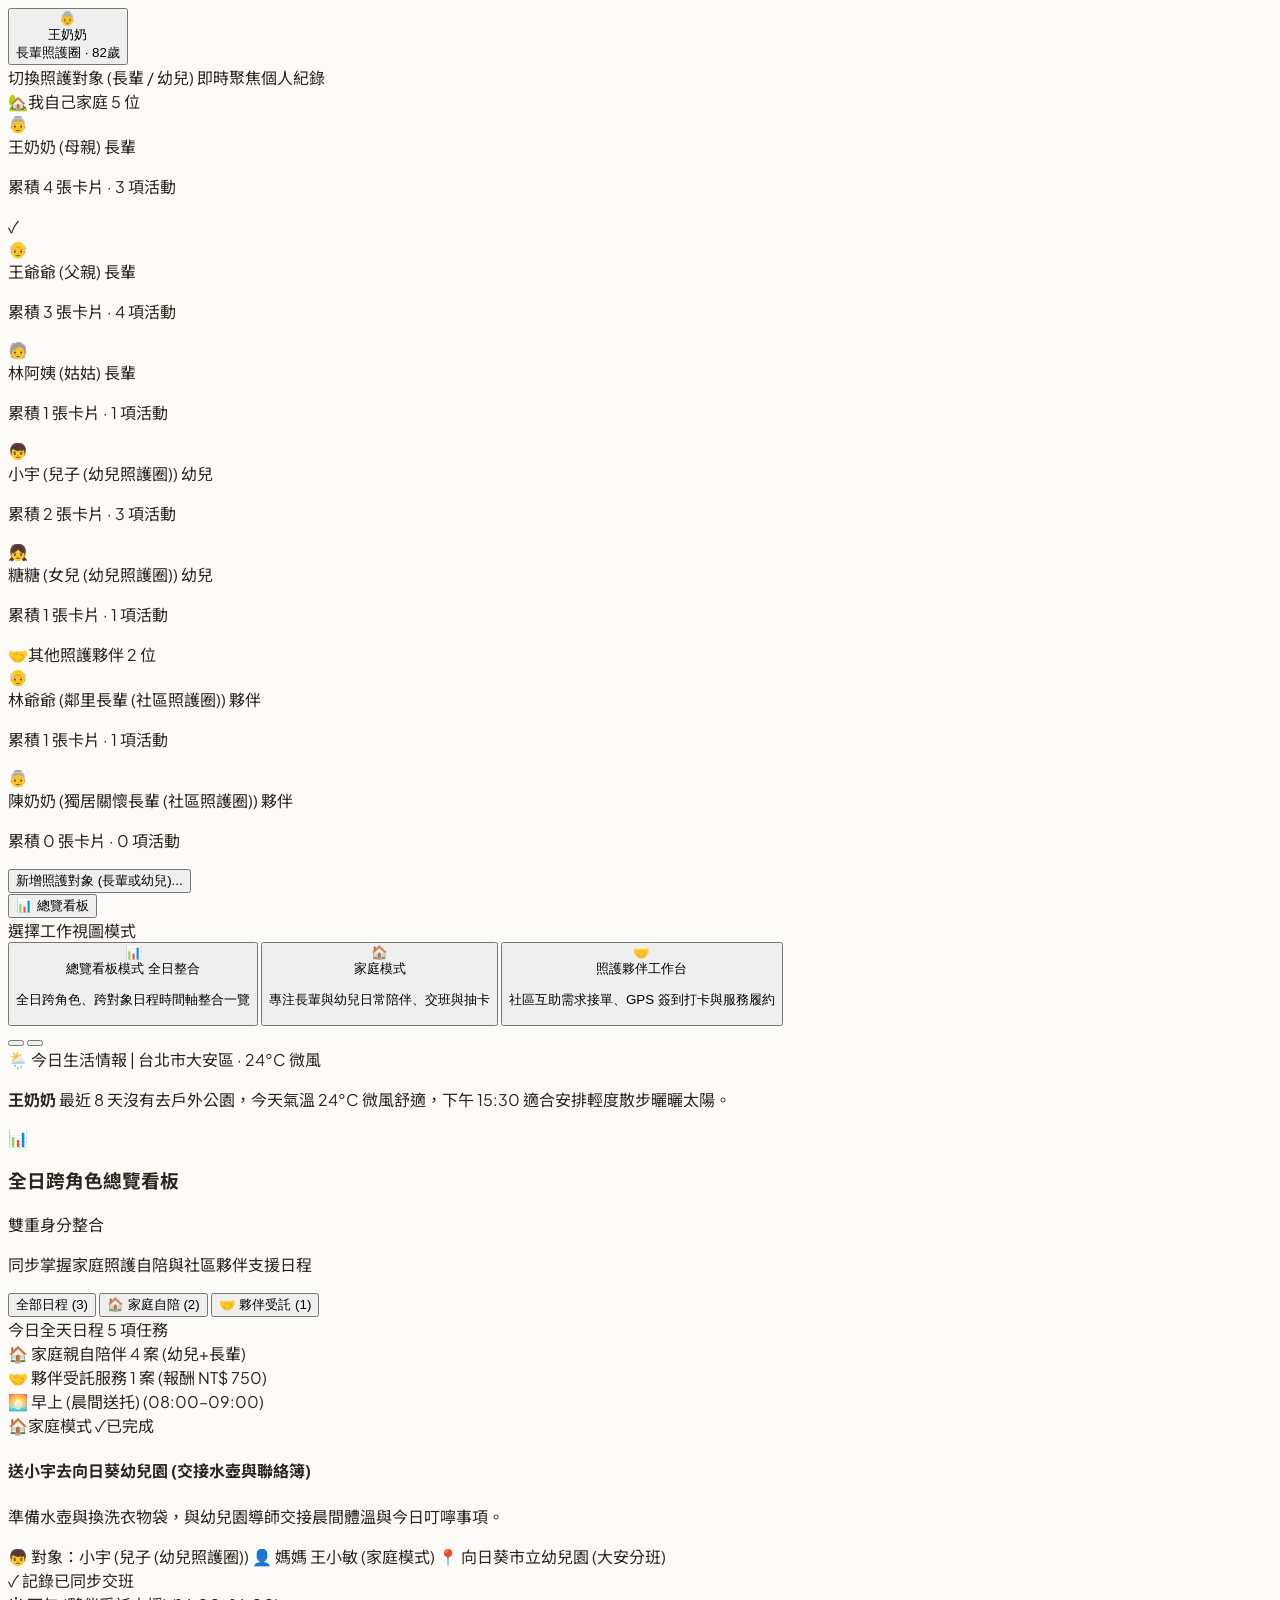
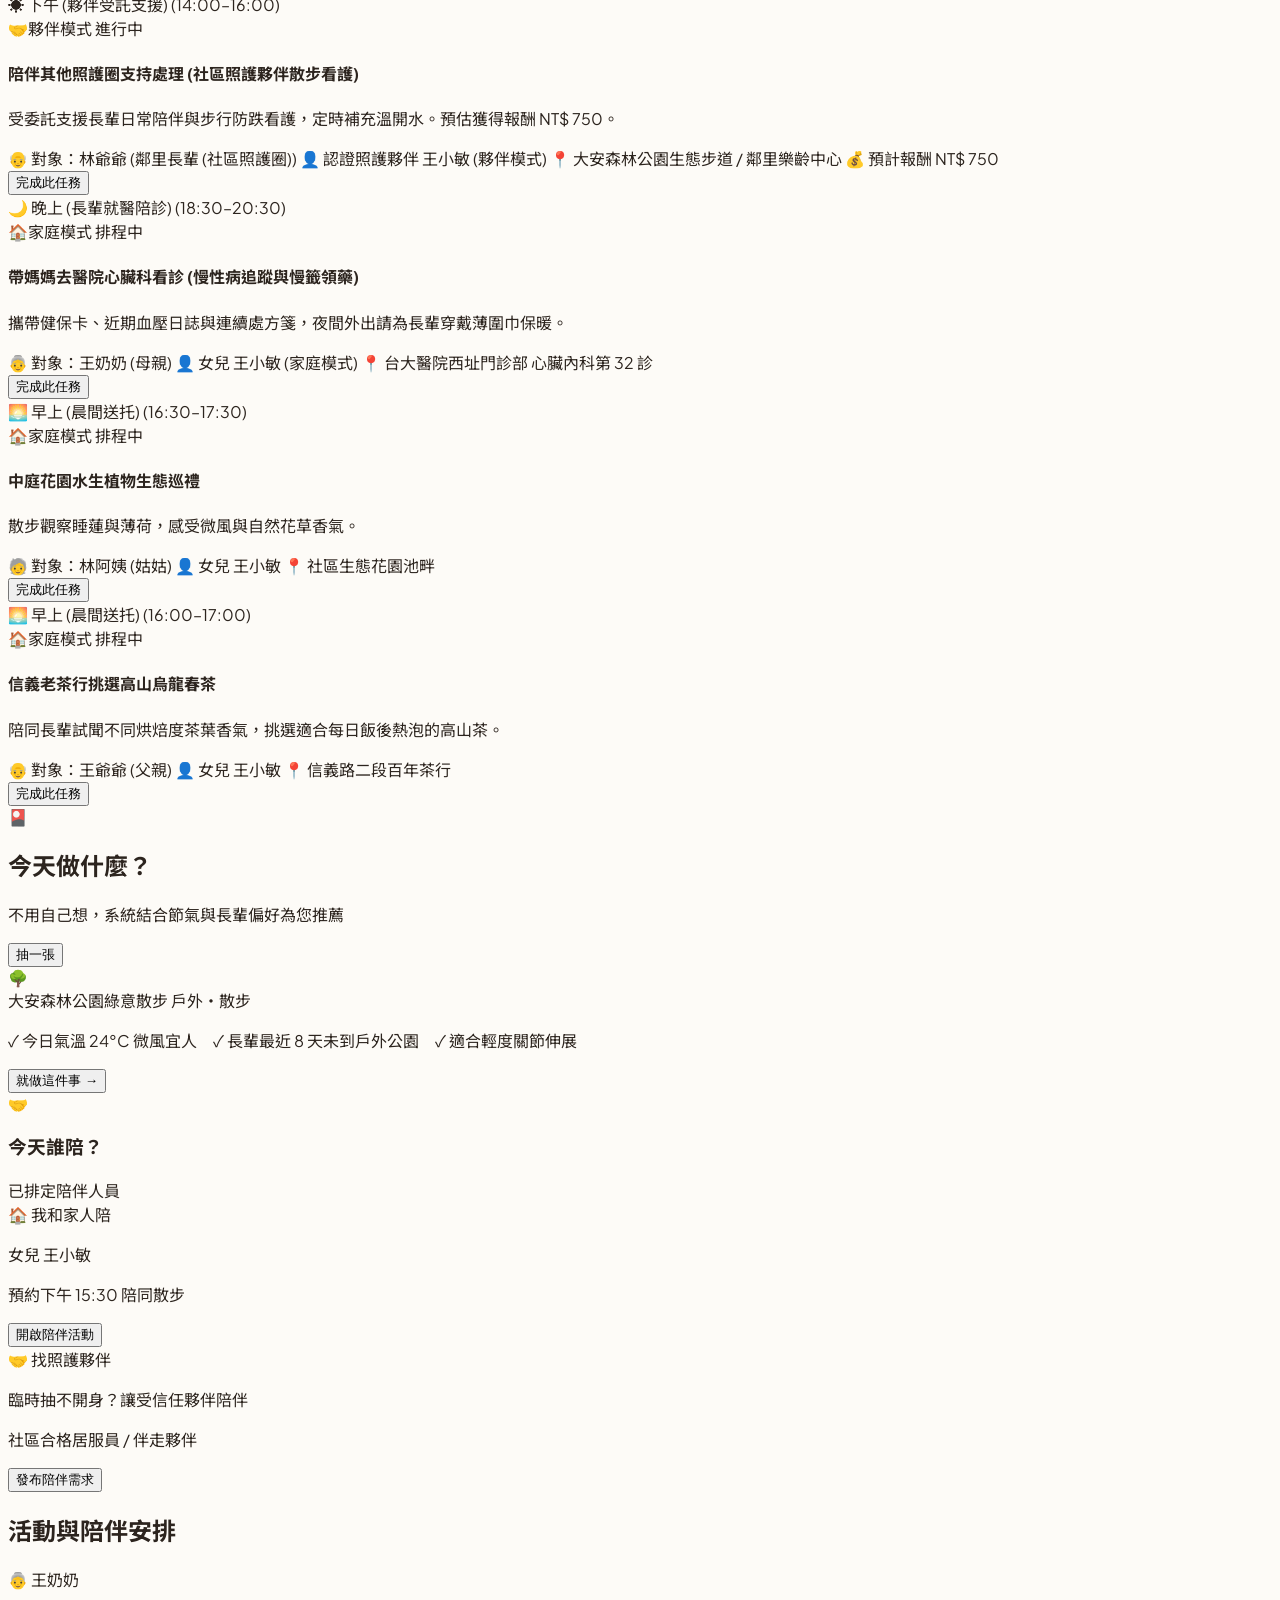
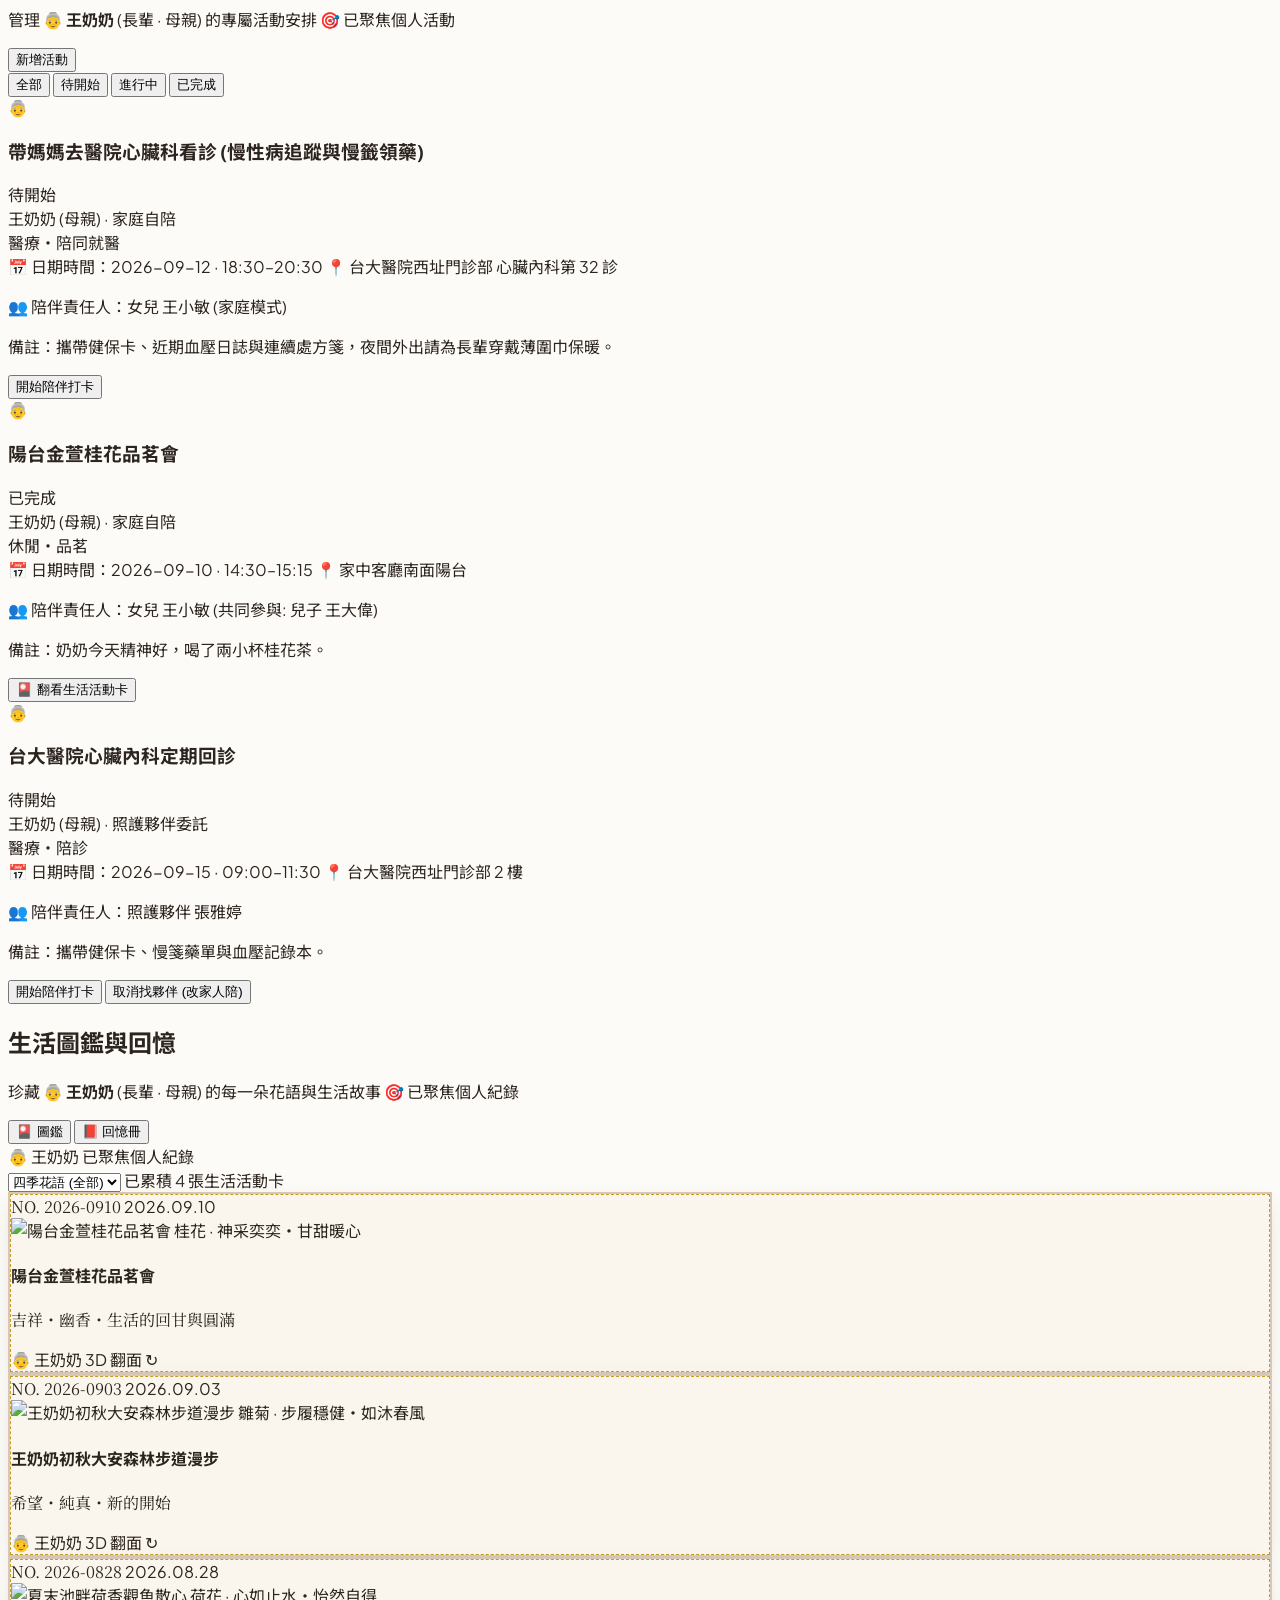
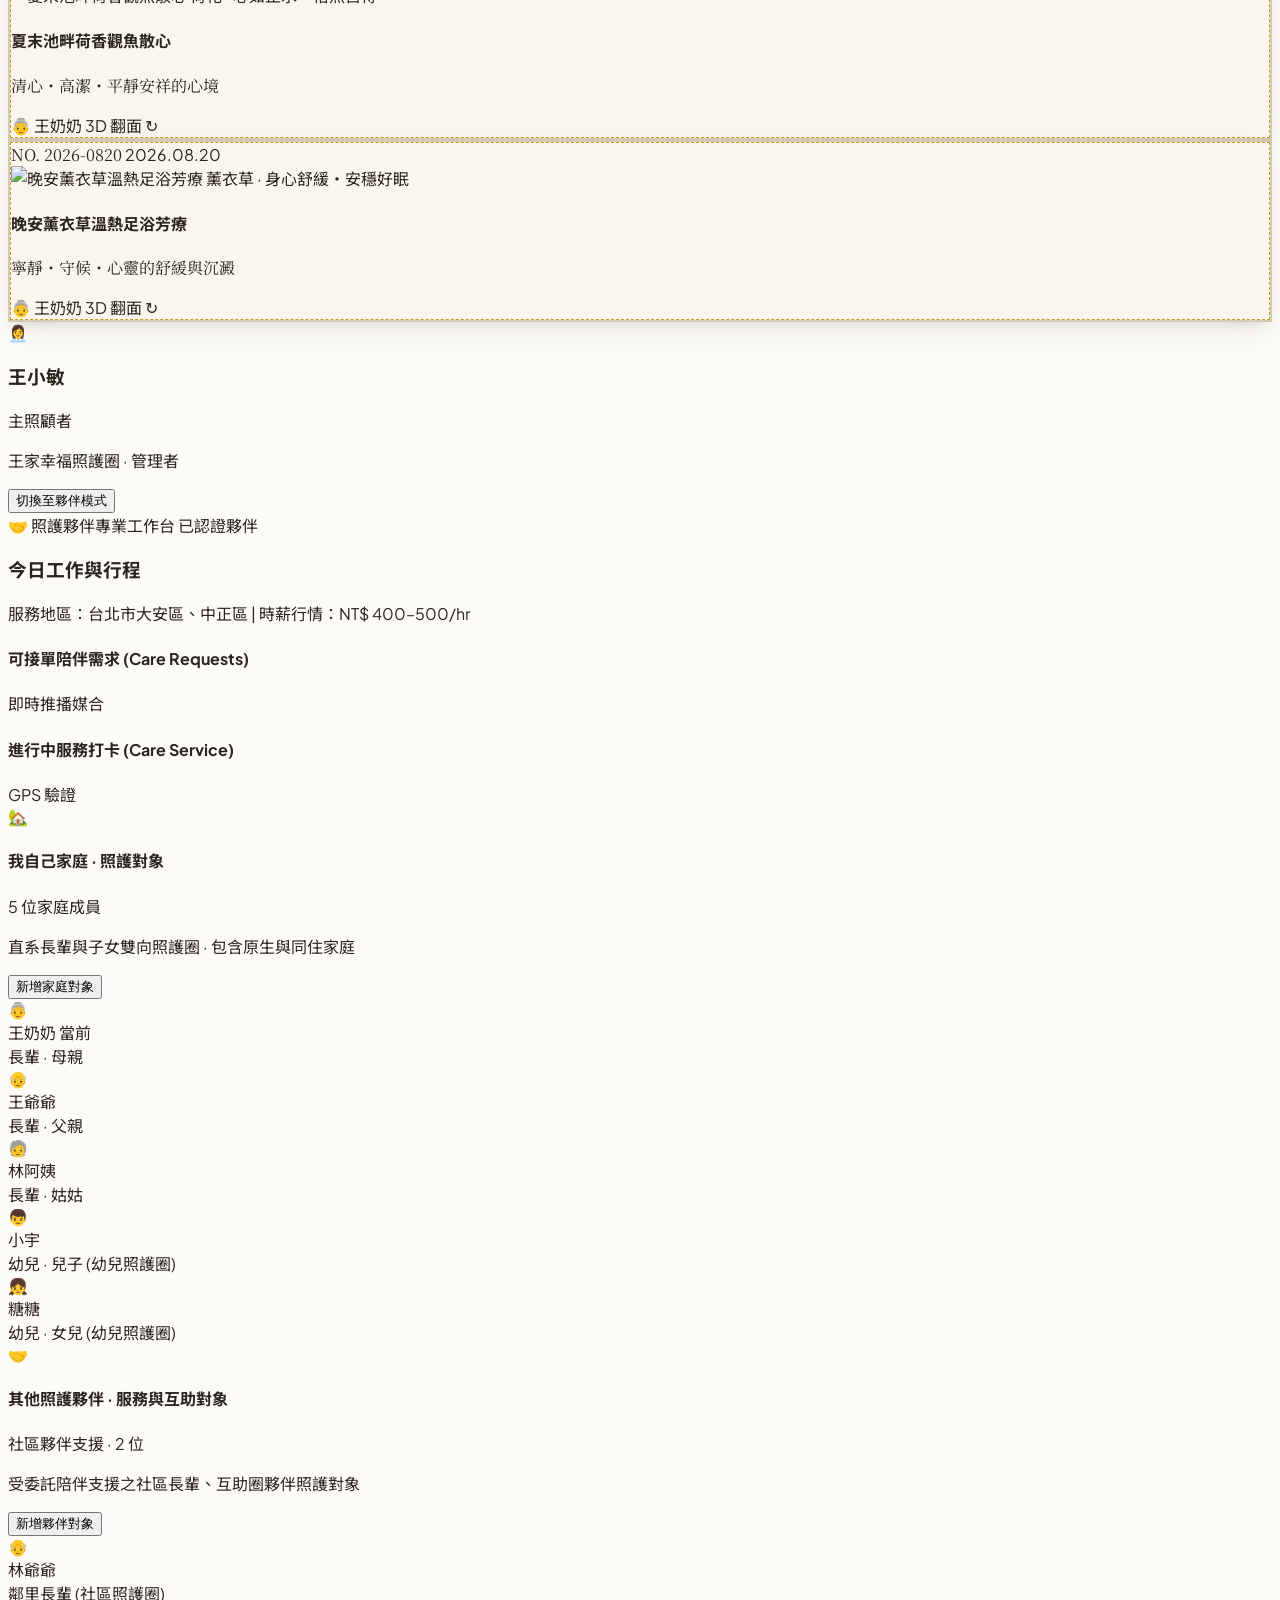
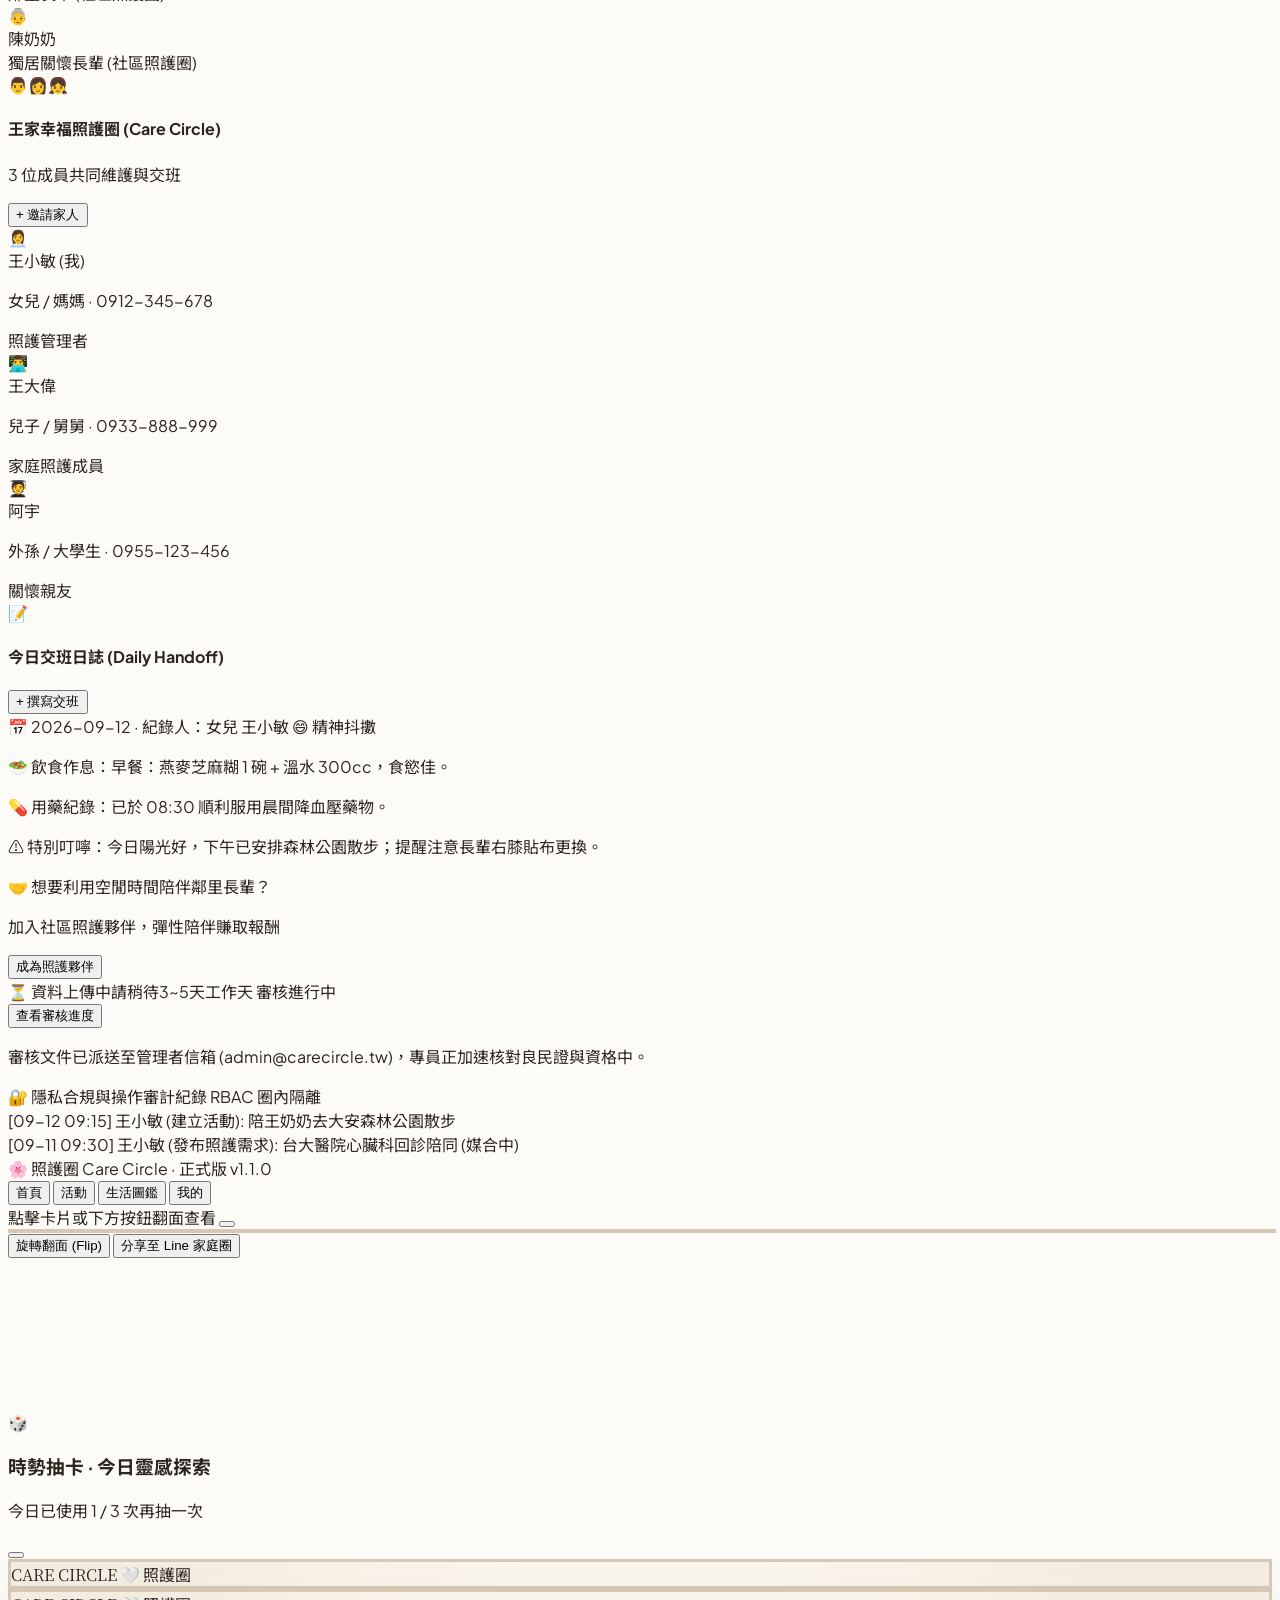
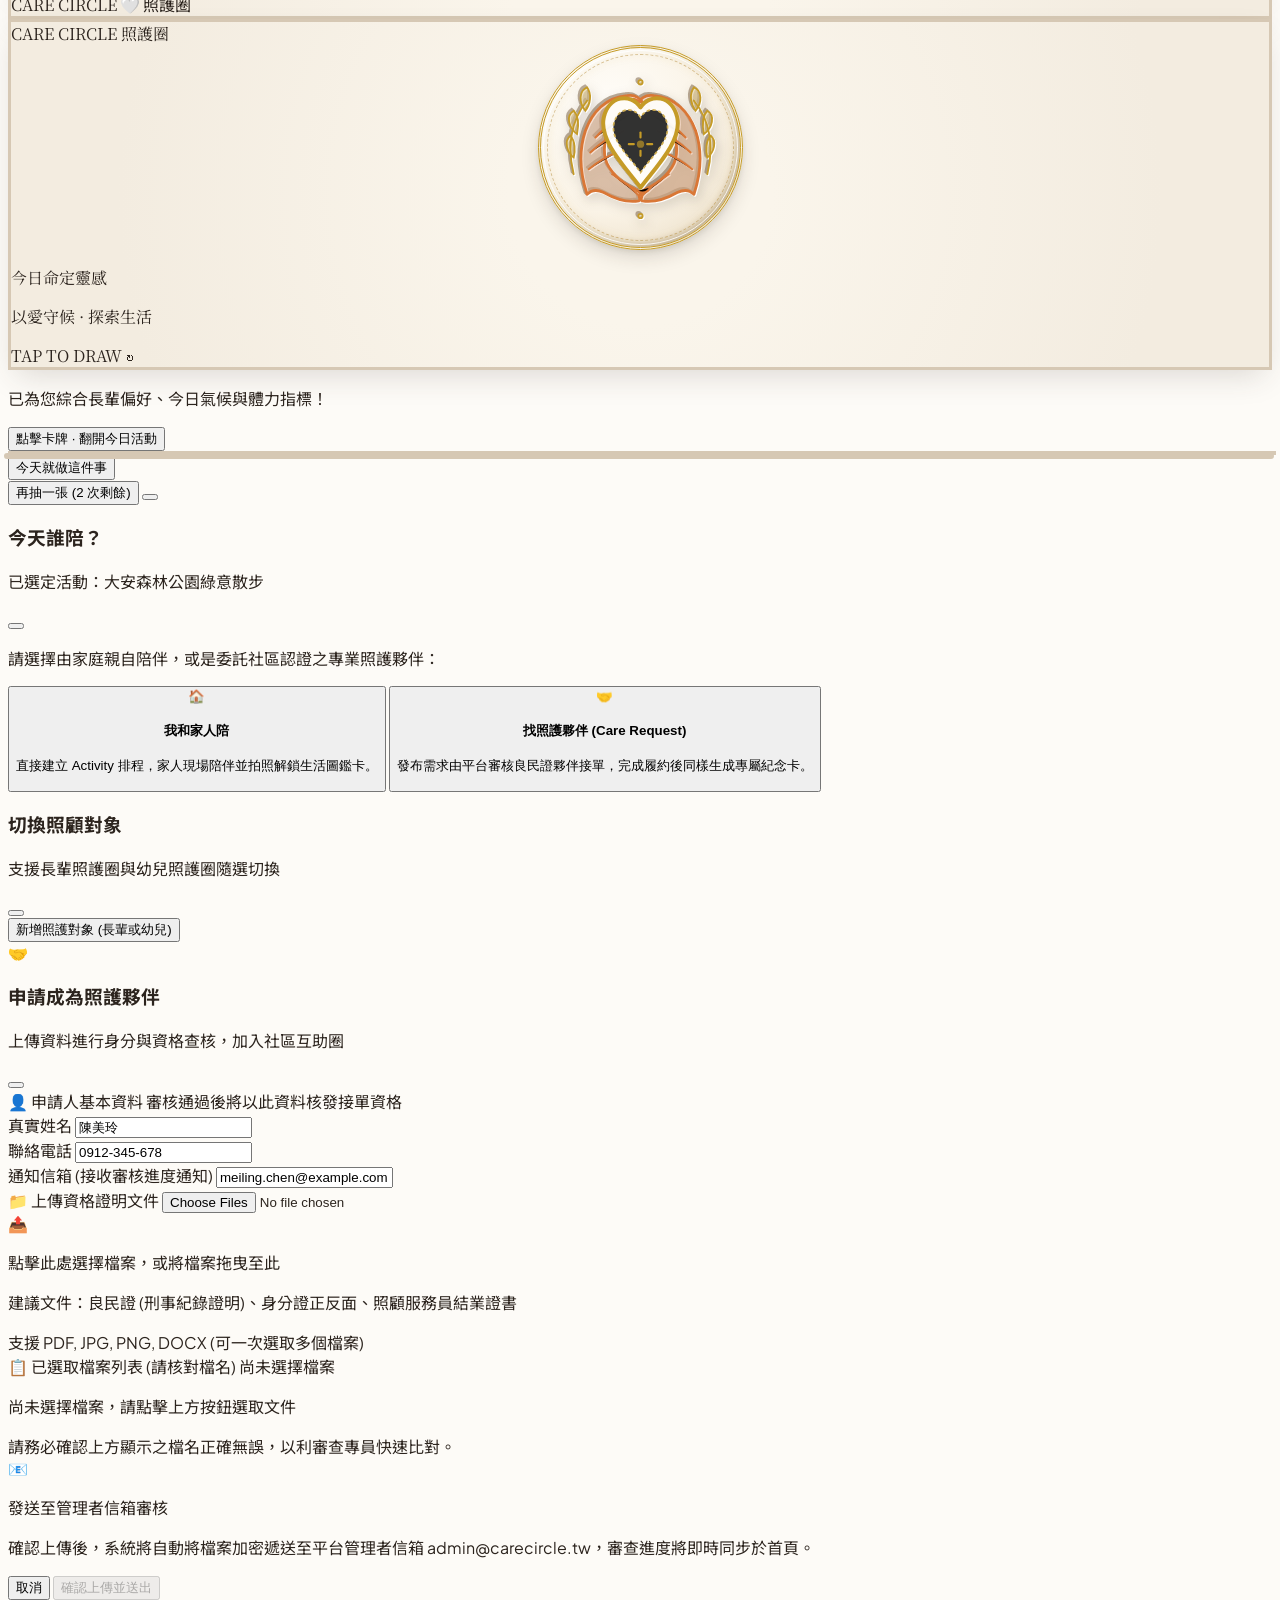
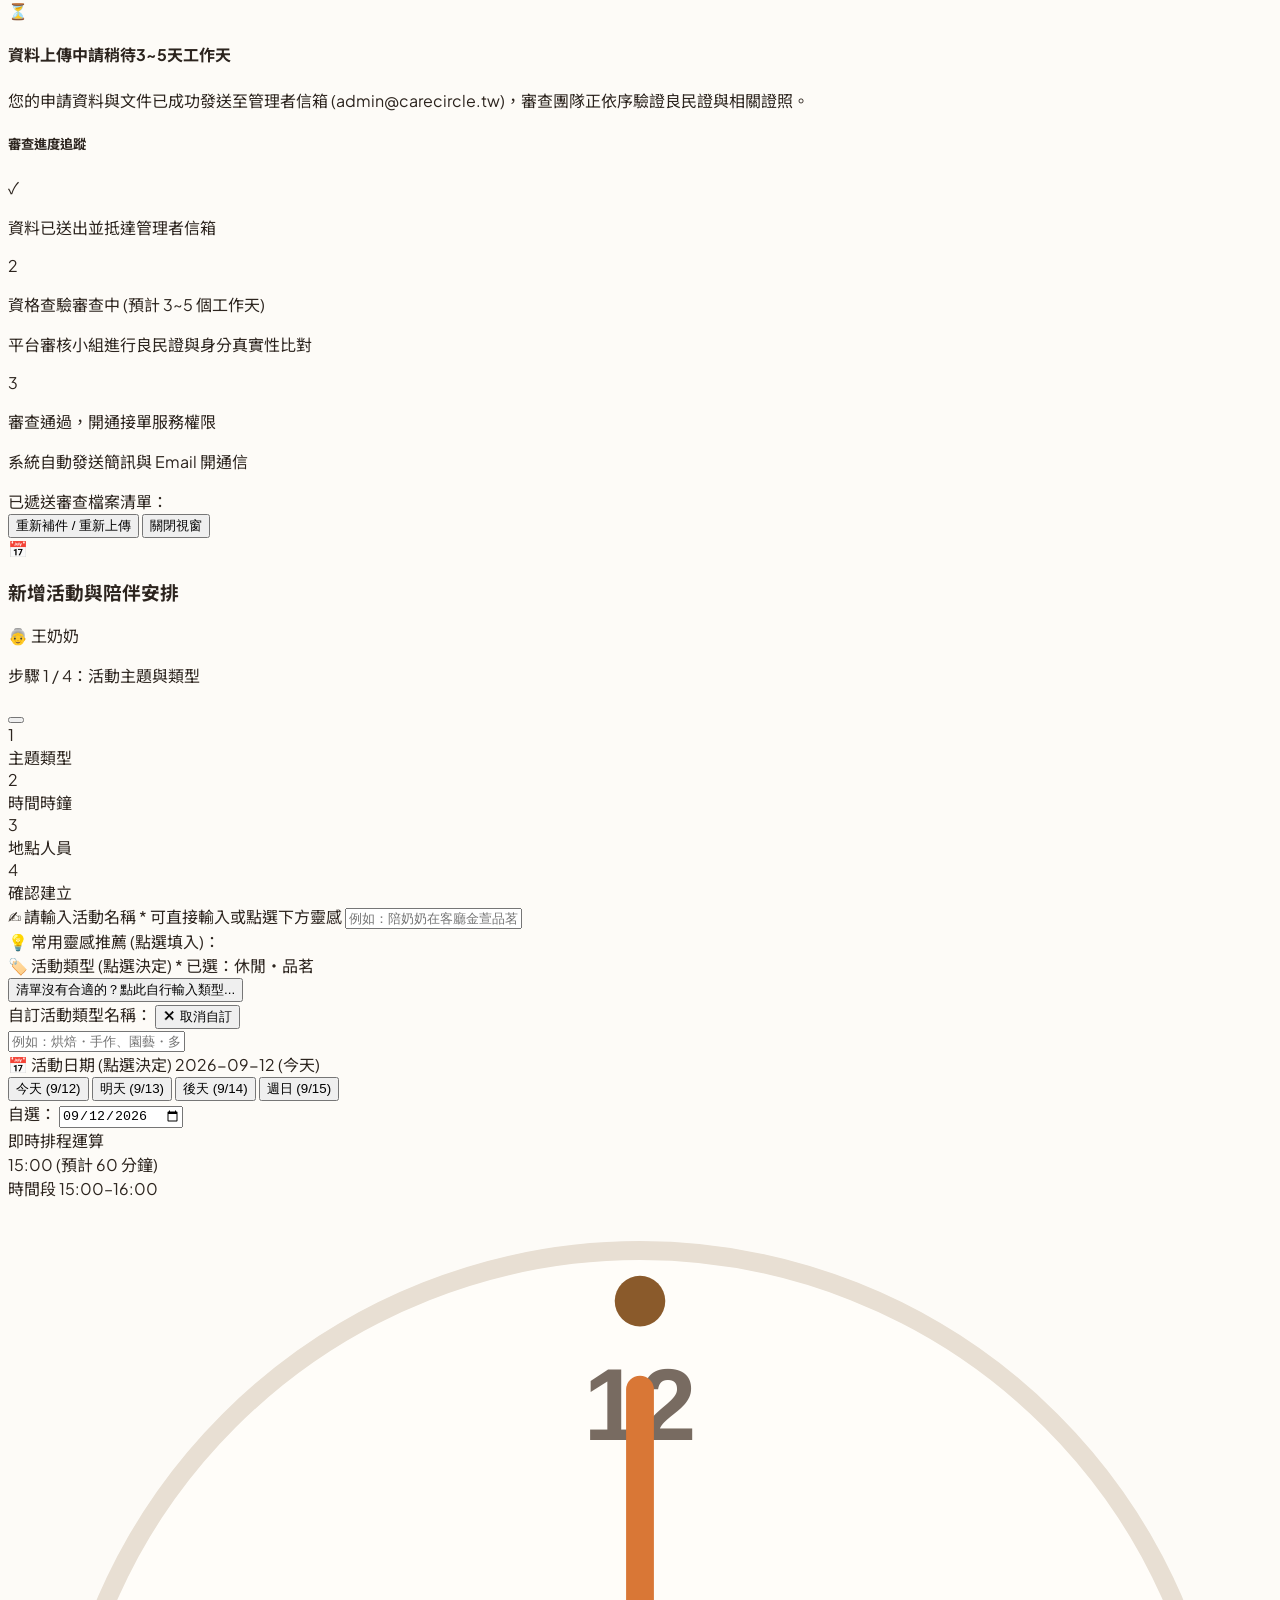
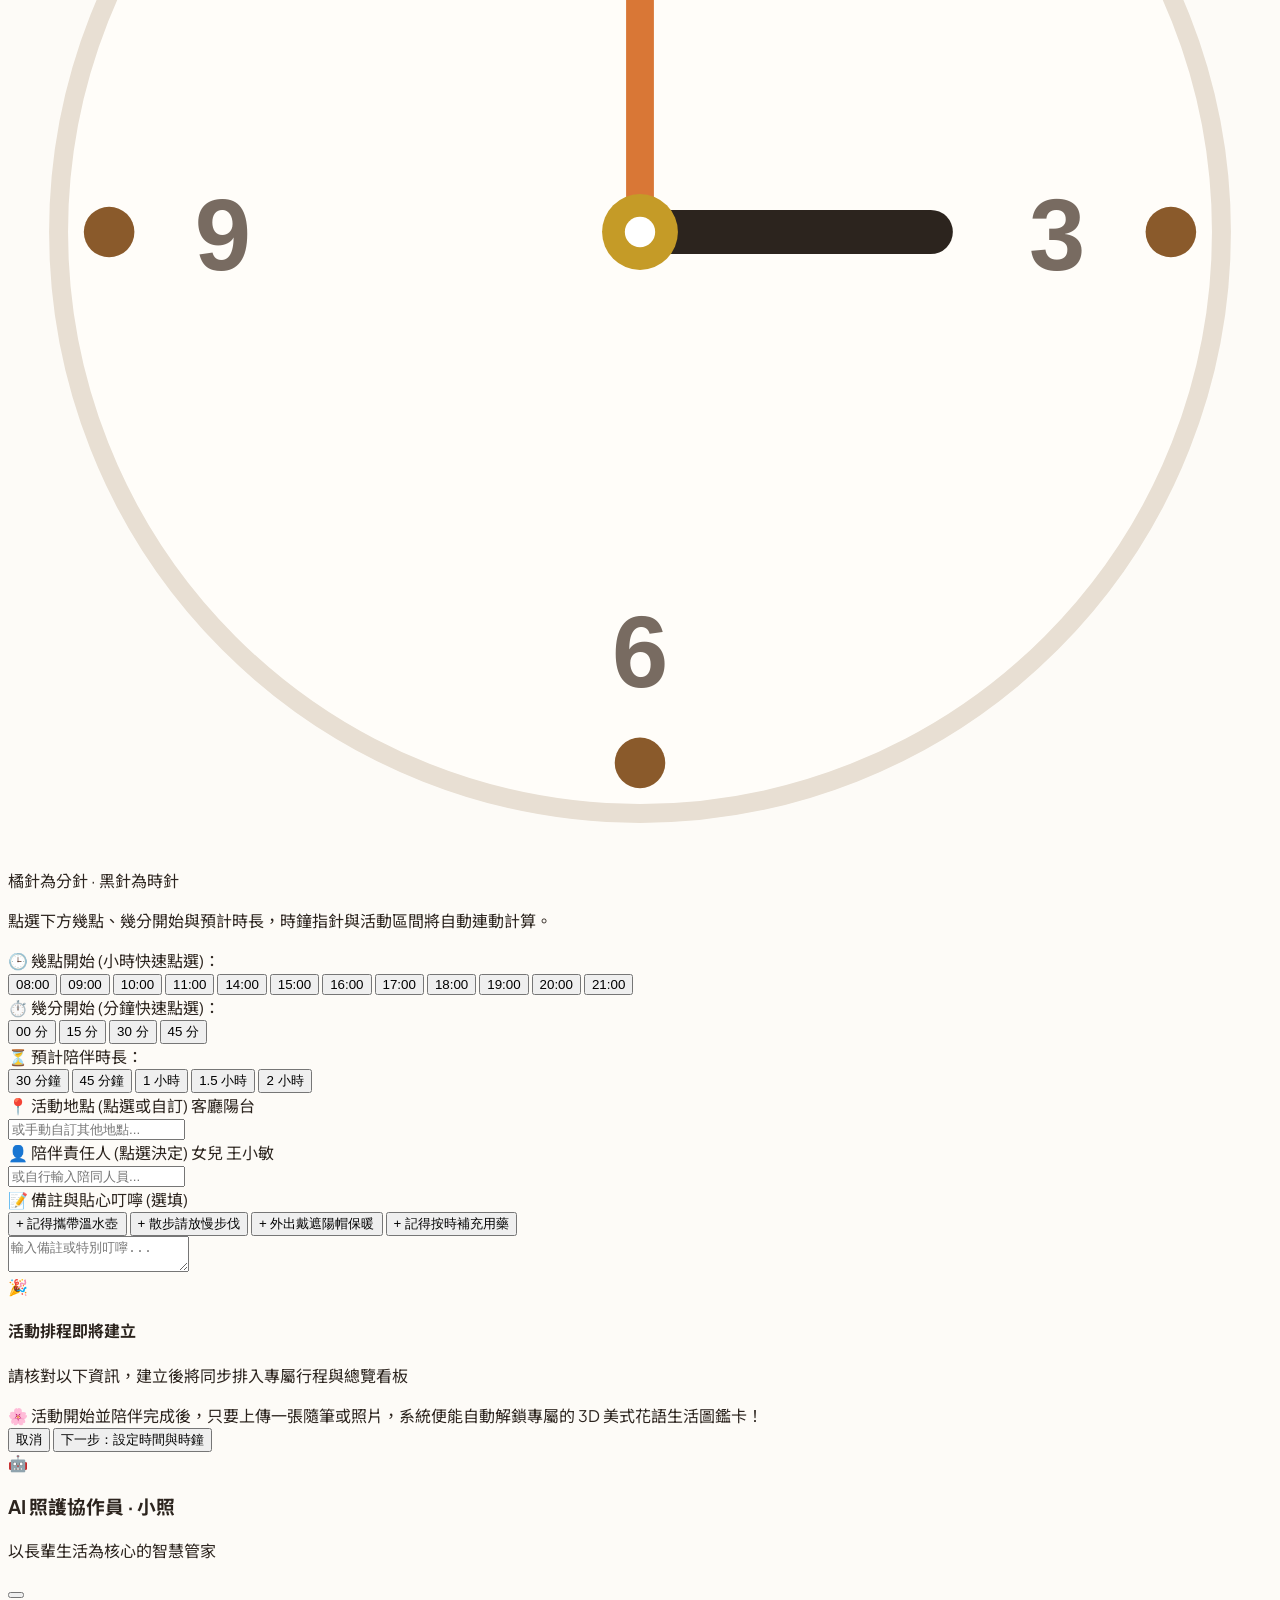
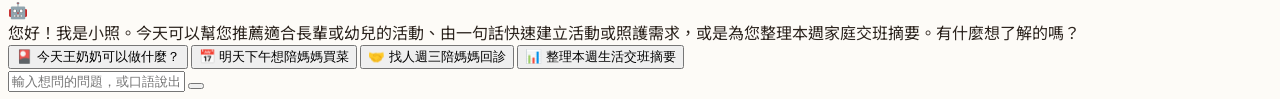
==== commit 16b1c247: "feat: 照護圈分區重構，將照護對象獨立劃分為「我自己家庭」與「其他照護夥伴」兩個區塊" ====
--- a/index.html
+++ b/index.html
@@ -446,23 +446,57 @@
       <!-- 區塊 B: 家庭照護圈管理 (當角色為 FAMILY 時展示) -->
       <div id="family-workspace-container" class="space-y-4">
         
-        <!-- 照護對象管理 (長輩 + 幼兒雙向擴展) -->
-        <div class="bg-white rounded-2xl p-4 border border-[#E8DFD3] shadow-xs">
-          <div class="flex items-center justify-between mb-3">
-            <div class="flex items-center space-x-2">
-              <span class="text-xl">👵👶</span>
+        <!-- ================================================================
+             照護圈分區管理：我自己家庭 vs 其他照護夥伴 (兩區塊分開)
+             ================================================================ -->
+
+        <!-- 區塊 1: 🏡 我自己家庭 · 照護對象 (長輩 / 幼兒雙向照護圈) -->
+        <div id="block-my-family-recipients" class="bg-white rounded-2xl p-4 border border-[#E8DFD3] shadow-xs space-y-3">
+          <div class="flex items-center justify-between border-b border-[#E8DFD3]/70 pb-3">
+            <div class="flex items-center space-x-2.5">
+              <span class="text-2xl p-1 bg-[#FAF6ED] rounded-xl shadow-2xs">🏡</span>
               <div>
-                <h4 class="text-sm font-bold text-[#2C241E]">照護對象 (長輩 / 幼兒)</h4>
-                <p class="text-[11px] text-gray-400">支援同時照顧長輩與幼兒雙照護圈</p>
-              </div>
-            </div>
-            <button id="btn-add-recipient-open" class="text-xs font-bold text-brand-terracotta hover:underline flex items-center space-x-1">
+                <div class="flex items-center space-x-2">
+                  <h4 class="text-sm font-bold text-[#2C241E]">我自己家庭 · 照護對象</h4>
+                  <span id="family-recipients-count-badge" class="text-[10px] bg-brand-terracotta/10 text-brand-terracotta font-bold px-2 py-0.5 rounded-full border border-brand-terracotta/20">
+                    5 位家庭成員
+                  </span>
+                </div>
+                <p class="text-[11px] text-gray-500 mt-0.5">直系長輩與子女雙向照護圈 · 包含原生與同住家庭</p>
+              </div>
+            </div>
+            <button id="btn-add-family-recipient" class="text-xs font-bold text-brand-terracotta hover:underline flex items-center space-x-1 shrink-0 bg-[#FAF6ED] hover:bg-[#F3ECE0] px-2.5 py-1.5 rounded-xl border border-brand-terracotta/30 transition">
               <i data-lucide="plus" class="w-3.5 h-3.5"></i>
-              <span>新增對象</span>
+              <span>新增家庭對象</span>
             </button>
           </div>
-          <div id="my-recipients-list" class="grid grid-cols-2 gap-2.5">
-            <!-- 動態載入家庭對象名單 -->
+          <div id="my-family-recipients-list" class="grid grid-cols-2 gap-2.5">
+            <!-- 動態載入我自己家庭對象名單 (王奶奶、王爺爺、林阿姨、小宇、糖糖) -->
+          </div>
+        </div>
+
+        <!-- 區塊 2: 🤝 其他照護夥伴 · 服務與互助對象 (社區照護圈 / 受託陪伴) -->
+        <div id="block-my-partner-recipients" class="bg-gradient-to-br from-[#FFFFFF] to-[#F7FAF8] rounded-2xl p-4 border border-[#CFDFD6] shadow-xs space-y-3">
+          <div class="flex items-center justify-between border-b border-[#CFDFD6]/70 pb-3">
+            <div class="flex items-center space-x-2.5">
+              <span class="text-2xl p-1 bg-[#EBF2EE] rounded-xl shadow-2xs">🤝</span>
+              <div>
+                <div class="flex items-center space-x-2">
+                  <h4 class="text-sm font-bold text-[#1C2E24]">其他照護夥伴 · 服務與互助對象</h4>
+                  <span id="partner-recipients-count-badge" class="text-[10px] bg-brand-sage/15 text-brand-sage font-bold px-2 py-0.5 rounded-full border border-brand-sage/20">
+                    社區夥伴支援
+                  </span>
+                </div>
+                <p class="text-[11px] text-gray-500 mt-0.5">受委託陪伴支援之社區長輩、互助圈夥伴照護對象</p>
+              </div>
+            </div>
+            <button id="btn-add-partner-recipient" class="text-xs font-bold text-brand-sage hover:underline flex items-center space-x-1 shrink-0 bg-[#EBF2EE] hover:bg-[#DEEBE3] px-2.5 py-1.5 rounded-xl border border-brand-sage/30 transition">
+              <i data-lucide="plus" class="w-3.5 h-3.5"></i>
+              <span>新增夥伴對象</span>
+            </button>
+          </div>
+          <div id="my-partner-recipients-list" class="grid grid-cols-2 gap-2.5">
+            <!-- 動態載入其他照護夥伴對象名單 (林爺爺、陳奶奶) -->
           </div>
         </div>
 
